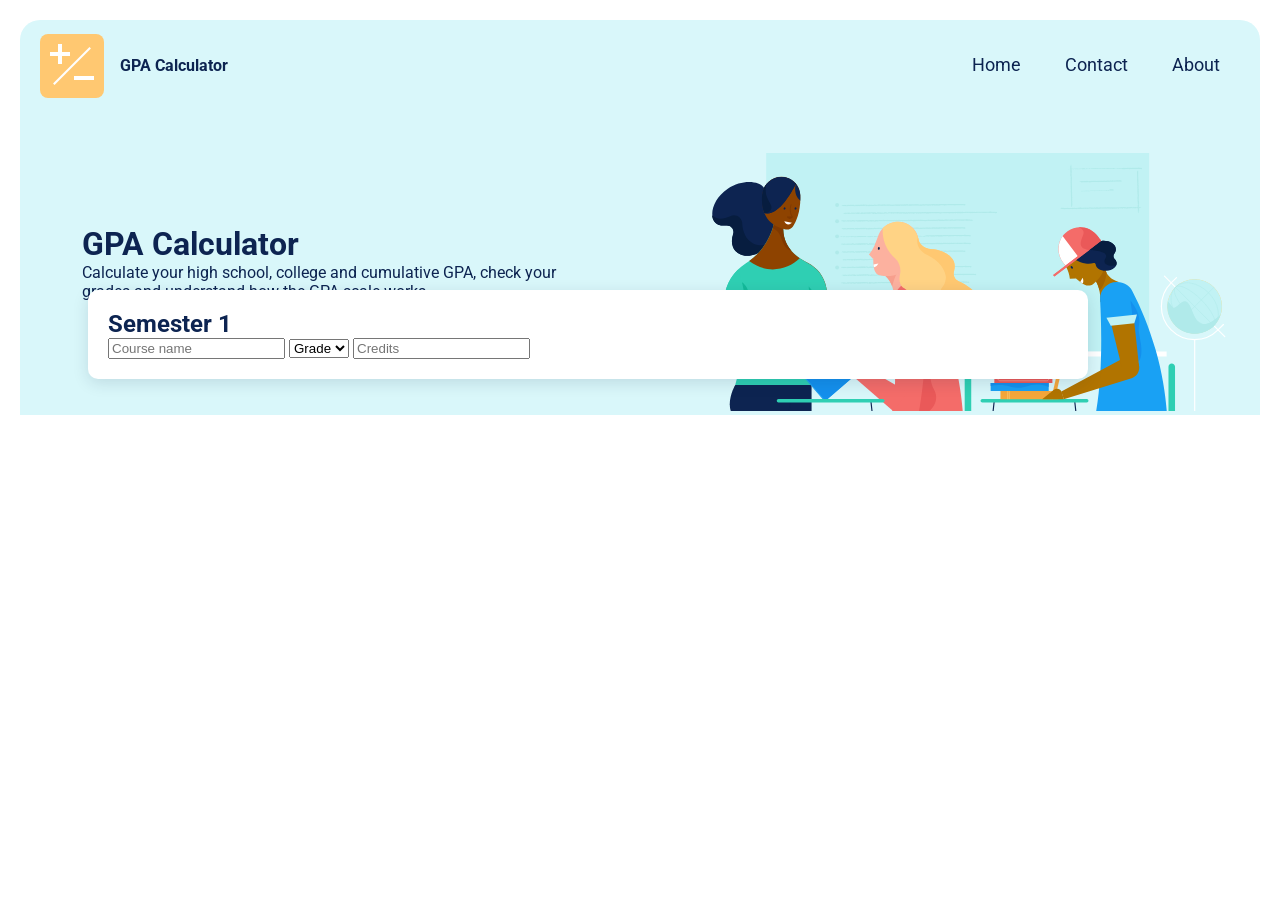
==== index.html @ 78094e8c "first commit" ====
<!DOCTYPE html>
<html lang="en">

<head>
    <meta charset="UTF-8">
    <meta name="viewport" content="width=device-width, initial-scale=1.0">
    <title>Document</title>
    <link rel="stylesheet" href="styles.css">
    <link rel="preconnect" href="https://fonts.googleapis.com">
    <link rel="preconnect" href="https://fonts.gstatic.com" crossorigin>
    <link
        href="https://fonts.googleapis.com/css2?family=Montserrat:wght@300;400;700&family=Roboto:ital,wght@1,300;1,400;1,700&display=swap"
        rel="stylesheet">
</head>

<body>

    <nav class="main-nav">
        <div class="main-nav-logo">
            <!-- <p>Daniel Awde</p>
            <p>Full stack developer</p> -->
            <!-- when pressing on the logo we go to the index.html file -->
            <a href="index.html">
                <svg width="64" height="64" viewBox="0 0 64 64" xmlns="http://www.w3.org/2000/svg">
                    <g fill="none" fill-rule="evenodd">
                        <rect fill="#FFC871" width="64" height="64" rx="8"></rect>
                        <path d="M18 18v-8h4v8h8v4h-8v8h-4v-8h-8v-4h8zm16 24h20v4H34v-4z" fill="#FFF"></path>
                        <path d="M14.4964291 49.5035709l35.0069488-35.0069488" stroke="#FFF" stroke-width="2"
                            stroke-linecap="square"></path>
                    </g>
                </svg>
                <span>GPA Calculator</span>
            </a>
        </div>
        <div class="main-nav-links">
            <ul>
                <li><a href="index.html">Home</a></li>
                <li><a href="contact-us.html">Contact</a></li>
                <li><a href="about-us.html">About</a></li>
            </ul>
        </div>
    </nav>

    <main>
        <div class="header">
            <div>
                <h1>GPA Calculator</h1>
                <p>Calculate your high school, college and cumulative GPA, check your grades and understand how the GPA
                    scale works.</p>
            </div>
            <div class="main-figure">
                <svg width="540" height="300" viewBox="0 0 540 300" xmlns="http://www.w3.org/2000/svg">
                    <g transform="translate(9 42)" fill="none" fill-rule="evenodd">
                        <path fill="#C1F2F4" fill-rule="nonzero"
                            d="M55.1736264.11511111h382.996923v198.336444H55.1736264z"></path>
                        <g transform="translate(124.140659 49.497778)" fill="#B0EAEA" fill-rule="nonzero">
                            <path
                                d="M41.0353846 5.64044444c0 .11511112.1149451.11511112.3448352-.11511111 0-.11511111 0-.11511111-.1149451-.11511111 0 0-.2298901.11511111-.2298901.23022222zm-.114945-3.79866666h.3448351c0-.11511111 0-.11511111-.114945-.11511111-.3448352 0-.3448352 0-.2298901.11511111zm-2.5287912.69066666c0 .11511112.114945.23022223.114945.23022223.1149451 0 .1149451-.11511111.1149451-.11511111s0-.11511112-.1149451-.11511112h-.114945zm-4.9426374-.23022222c0 .11511111 0 .23022222 0 0 0 .11511111 0 0 0 0 0-.11511111 0-.11511111 0 0zM20.2303297 3.56844444c0 .11511112.114945.11511112.4597802.11511112.114945 0 .3448352-.11511112.3448352-.11511112 0-.11511111-.1149451-.11511111-.2298902-.11511111-.4597802-.11511111-.5747252 0-.5747252.11511111zm-8.5059341-1.26622222l.1149451.11511111h.114945c0-.11511111 0-.11511111-.114945-.11511111h-.1149451zM9.1956044 4.71955556h.11494505c.11494506 0 .11494506-.11511112.11494506-.23022223h-.11494506c.11494506 0-.11494505.11511111-.11494505.23022223zM128.278681 2.76266667c0-.11511111 0-.23022223.114945-.23022223.344836-.23022222.344836 0 0 .23022223-.114945.23022222-.114945.23022222-.114945 0zm-20.000439-.23022223c.114945 0 .114945 0 .114945.11511112 0 .11511111-.114945.23022222-.344835.23022222-.114945 0-.114945-.23022222.22989-.34533334zm-5.057583.69066667c.114945-.23022222.344836-.34533333.344836-.23022222 0 0 0 .11511111-.114946.23022222-.114945 0-.22989.11511111-.22989 0zm-5.7472524-.34533333h.114945c.1149451 0 .1149451.11511111.1149451.11511111s0 .11511111-.1149451.11511111c0 0-.114945-.11511111-.114945-.23022222zM95.9791209 3.108h.114945c.1149451 0 .1149451 0 .1149451.11511111h-.1149451L95.9791209 3.108zm-1.3793407 0h.1149451c.114945 0 .114945 0 .114945.11511111h-.114945L94.5997802 3.108zm-1.0345055 0c.1149451-.11511111.3448352-.11511111.3448352 0s0 .11511111-.1149451.11511111c-.3448351 0-.3448351 0-.2298901-.11511111zm-1.1494505-.69066667l.114945-.11511111h.1149451c0 .11511111 0 .23022222-.1149451.23022222l-.114945-.11511111zm-1.7241758.11511111c0-.11511111.114945-.11511111.114945-.11511111.1149451 0 .1149451 0 .1149451.11511111 0 0 0 .11511112-.1149451.11511112l-.114945-.11511112zm-12.0692308.69066667c0-.11511111.114945-.23022222.114945-.23022222h.1149451c0 .11511111 0 .23022222-.1149451.23022222h-.114945zM72.7602198 3.108c.3448351 0 .3448351 0 .2298901.11511111 0 .11511111-.3448352.11511111-.4597802.11511111 0-.11511111.114945-.23022222.2298901-.23022222zm-10.2301099.11511111L62.6450549 3.108H62.76c0 .11511111 0 .23022222-.1149451.23022222l-.114945-.11511111zm-1.8391209-.57555555c0-.11511112.1149451-.23022223.1149451-.23022223h.114945c0 .11511111 0 .23022223-.114945.23022223h-.1149451zM58.3920879 3.108c.1149451 0 .1149451 0 .1149451.11511111s-.1149451.23022222-.1149451.23022222c-.114945 0 0-.23022222 0-.34533333zm-3.5632967.23022222l.1149451-.11511111h.114945c0 .11511111 0 .23022222-.114945.23022222l-.1149451-.11511111zM45.4032967 3.108l.1149451-.11511111h.114945c0 .11511111 0 .23022222-.114945.23022222L45.4032967 3.108zm-1.0345055-.11511111c0-.11511111.1149451-.11511111.2298901.11511111 0 .11511111 0 .11511111-.114945.11511111.114945 0-.1149451-.11511111-.1149451-.23022222zm-2.4138461.23022222C41.84 3.108 41.84 3.108 42.0698901 3.108c.1149451 0 .1149451.11511111.1149451.11511111.114945.11511111-.1149451 0-.2298901 0zm-2.7586814 0c0-.11511111.1149451-.11511111.1149451-.11511111.114945 0 .3448352 0 .2298901.11511111 0 0 0 .11511111-.1149451.11511111l-.2298901-.11511111zm-2.4138461-.46044444h.114945c.1149451 0 .1149451 0 .1149451.11511111h-.1149451l-.114945-.11511111zm-1.2643956.23022222c0-.11511111 0-.23022222.114945-.23022222.1149451-.11511111.3448352 0 .1149451.23022222h-.2298901zm-1.1494506.57555555c-.114945 0 .1149451-.11511111.3448352-.11511111v.11511111c-.2298901 0-.3448352.11511112-.3448352 0zm-2.8736263-.23022222c0-.11511111.114945-.23022222.114945-.23022222h.1149451c0 .11511111 0 .23022222-.1149451.23022222h-.114945zm-1.0345055-.69066666c.3448351-.11511112.3448351-.11511112.114945.11511111-.114945.11511111-.3448351.23022222-.3448351.23022222-.1149451 0 .114945-.11511111.2298901-.34533333zm-3.6782418.80577777s.1149451-.11511111.3448352-.23022222c.3448351-.34533333.3448351-.34533333.3448351-.11511111 0 .11511111 0 .23022222-.3448351.34533333h-.3448352zm-.3448352-.57555555c0-.11511111.1149451-.11511111.3448352-.11511111v.11511111l-.1149451.11511111-.2298901-.11511111zm-7.1265934.57555555c0-.11511111.3448352-.23022222.4597803-.23022222.114945 0 .114945.11511111-.1149451.23022222h-.3448352zM11.2646154 3.108c-.1149451-.23022222-.1149451-.23022222.114945-.23022222.1149451 0 .3448352 0 .2298901.11511111h-.114945c0-.11511111-.1149451 0 0 .11511111v.23022222c-.1149451 0-.2298901-.11511111-.2298901-.23022222zm-1.72417584-.11511111c0-.11511111.11494506-.11511111.34483517-.11511111.11494507 0 .11494507 0 .11494507.11511111 0 0-.11494507.11511111-.34483518.11511111l-.11494506-.11511111zm-2.2989011.23022222l.11494506.11511111c0 .34533334.22989011.34533334.34483516 0 0-.34533333 0-.34533333.11494506-.11511111 0 .23022222.11494505.23022222.22989011.23022222.11494505 0 .11494505 0 .11494505.11511111 0 .11511112.11494506.23022223.22989011.23022223.11494506 0 .11494506 0 .11494506-.11511111-.11494506-.11511112.11494505-.11511112.22989011.11511111.11494505.11511111.11494505.11511111.11494505-.11511111 0-.23022223.34483517-.23022223.45978022 0h.34483517c.11494505 0 .11494505-.11511112.11494505-.23022223 0-.23022222 0-.23022222.11494506-.11511111.11494507.11511111.11494507.23022222.11494507.23022222 0 .11511112.114945.11511112.2298901.11511112.114945 0 .4597802 0 .4597802-.11511112v.11511112c.1149451 0 .1149451.11511111.1149451 0 0 0 .114945 0 .4597802.11511111.2298901.11511111.6896703-.11511111.3448351-.34533334h.1149451c.1149451 0 .1149451-.11511111.1149451-.11511111 0-.11511111.114945-.11511111.3448351-.11511111v.23022222c-.114945.34533334.1149451.46044445.2298901.11511111v.11511112c0 .11511111.1149451.11511111.4597803 0 .114945 0 .3448351-.23022223.3448351-.34533334 0-.11511111.1149451-.11511111.1149451-.11511111.114945 0 .114945 0 .114945.11511111 0 .23022222.2298901.23022222.4597802 0v.11511111c0 .11511111.1149451.23022223.9195605.11511111.5747253 0 1.0345055 0 1.0345055.11511112 0 .11511111.5747253-.11511112.9195604-.34533334 0-.11511111 0-.11511111 0 0s.1149451.11511111.4597802.11511111c.4597803 0 .4597803 0 .4597803.11511111-.1149451.23022223-.1149451.23022223.114945 0 .1149451-.23022222.5747253-.11511111.5747253.11511112 0 .11511111.114945.11511111.4597802.11511111.1149451-.11511111.4597802-.11511111.6896703-.11511111.4597803 0 .4597803 0 .4597803-.23022223 0-.23022222.114945-.23022222.4597802-.23022222.114945 0 .3448351 0 .2298901.11511111 0 0 .114945.11511111.2298901.11511111.1149451 0 .3448352 0 .2298901.11511111 0 0 .1149451.11511112.4597802.11511112.3448352 0 .5747253 0 .5747253.11511111.1149451 0 .1149451 0 .1149451-.11511111 0-.11511112.114945-.23022223.6896703-.11511112.3448352 0 .6896703 0 .6896703-.11511111.1149451 0 .1149451 0 .1149451.11511111 0 .23022223.2298901.23022223.5747252 0 0-.11511111.1149451-.11511111.3448352 0 0 0 .1149451 0 .3448352-.11511111.114945-.11511111.114945-.11511111.4597802 0 0 .11511111.1149451.11511111.2298901.11511111.3448352-.11511111 1.8391209-.11511111 2.069011 0 0 .11511112 0 0 0 0 .1149451-.11511111.1149451-.11511111.3448352-.11511111.114945.23022223.2298901.11511111.3448351-.11511111h-.2298901c0-.23022222.4597802-.23022222.4597802.11511111.1149451.23022223.1149451.23022223.3448352 0 .1149451-.23022222.3448352-.23022222.4597802 0 0 .23022223 0 .23022223.1149451 0 .3448351-.46044444.6896703-.57555555.6896703-.11511111 0 .23022222.1149451.34533334.2298901.34533334.1149451 0 .1149451-.11511112.1149451-.23022223-.1149451-.23022222 0-.23022222.3448351 0 .4597803.34533334.6896704.34533334 1.1494506.11511111.5747253-.23022222 1.0345055-.23022222.5747253 0-.3448352.23022223-.3448352.23022223 0 .11511112h.6896703c.114945 0 .3448352-.11511112.3448352-.23022223 0-.23022222 0-.23022222 0 0 .114945.23022223.4597802.34533334.6896703.11511111h.3448351c.1149451 0 .1149451 0 .3448352-.11511111.2298901-.11511111.3448352 0 .4597802.11511111.1149451.11511112.2298901.23022223.2298901.11511112 0-.11511112.3448352-.23022223.4597803-.34533334.114945-.11511111.3448351 0 .114945.11511111 0 .11511111 0 .11511111.2298901.23022223.1149451 0 .4597802 0 .4597802-.11511112 0-.11511111.9195605-.11511111 1.0345055 0h.3448352c.1149451 0 .3448352-.11511111.4597802-.11511111 0 0 .1149451 0 .3448352-.11511111.114945 0 .3448352 0 .2298901.11511111 0 .11511111 0 .11511111 0 0 .1149451-.23022222.1149451-.23022222.3448352 0 0 .23022223 0 .23022223.114945 0 .1149451-.11511111.1149451-.11511111.3448352 0 0 .11511111.114945.11511111.114945 0 .1149451-.23022222.5747253-.34533333.5747253-.11511111 0 0 .1149451 0 .3448352-.11511111.114945-.23022222.114945-.23022222.114945 0 .1149451.23022222.2298901.23022222.4597803 0 0 0 .114945-.11511111.3448351 0s1.1494506.23022222 1.0345055 0h.3448352c.2298901.11511111.4597802.11511111.5747253 0L44.3687912 3.108c0 .11511111.1149451.23022222.2298901.23022222.1149451 0 .1149451 0 .1149451-.11511111-.1149451-.11511111 0-.11511111.114945-.11511111.1149451 0 .2298901.11511111.2298901.23022222h.1149451c0-.23022222.114945-.23022222.114945-.11511111.1149451.11511111.2298902.11511111.4597803.11511111 0-.11511111.114945 0 0 0v.11511111c.114945.11511111.114945 0 .114945-.11511111h.3448352c.114945 0 .3448352 0 .114945-.11511111 0-.11511111 0-.23022222.1149451-.23022222 0-.11511111.1149451 0 0 0 0 .11511111 0 .23022222.1149451.23022222.114945 0 .114945.11511111.114945.11511111-.114945.23022222.4597802.11511111.5747253 0 .3448351-.23022222.4597802-.23022222.4597802 0s.3448352 0 .4597802-.34533333l.1149451-.34533333v.34533333c.114945.46044444.114945.46044444.5747253.23022222.3448351-.11511111.3448351-.11511111.3448351 0s.1149451.11511111.5747253.11511111.5747253 0 .5747253-.11511111h.3448351c.1149451.23022222.4597803.11511111.3448352-.11511111 0 0 0-.11511111 0 0h.3448352v.11511111c0 .11511111.2298901.11511111 1.4942857.11511111s1.4942857 0 1.4942857-.23022222c.114945-.23022222.3448352-.23022222.3448352 0 0 .11511111.114945.23022222.114945.11511111 0 0 .3448352 0 .4597802.11511111.4597802.23022222.5747253.11511111.5747253 0-.1149451-.23022222 0-.11511111.1149451 0 .114945.11511111.2298901.23022222.2298901.11511111.114945-.11511111 1.0345055-.23022222 1.0345055 0h.3448351c0-.11511111.3448352-.11511111.5747253-.11511111.3448352 0 .4597802 0 .4597802.11511111-.114945.11511111 0 .11511111.3448352 0 .114945 0 .3448352-.23022222.4597802-.23022222 0-.11511111.1149451-.23022222.3448352-.23022222v.34533333c.114945 0 .3448351 0 .3448351-.11511111 0-.23022222 0-.23022222 0 0 .1149451.11511111.2298901.11511111.5747253.11511111s.5747253 0 .6896703-.11511111c0-.11511111 0-.11511111 0 0 .1149451.23022222 1.0345055.23022222 1.1494506 0 0-.11511111.114945-.11511111.3448352 0 .114945.11511111.114945.11511111.3448351 0s.3448352 0 .4597802.11511111c.1149451.23022222.2298901.23022222.4597803.11511111.3448351-.11511111.5747252-.11511111.6896703-.11511111.3448352-.11511111.4597802-.11511111.3448352-.23022222 0-.11511111.114945-.23022222.114945-.23022222.3448352-.11511111.3448352 0 .1149451 0-.3448352.11511111-.1149451.11511111 0 .23022222.114945.11511111.4597802.11511111.5747252.11511111h.5747253c.4597802.11511111.5747253.11511111.5747253 0V3.108c.114945.23022222 1.7241758.23022222 1.8391209 0v.11511111c0 .11511111.114945.11511111.4597802.11511111.114945 0 .6896703-.11511111 1.1494505-.11511111.5747253 0 1.0345055 0 1.0345055-.11511111.1149451 0 .1149451 0 .1149451.11511111-.1149451.11511111 0 .11511111.114945.11511111.1149451 0 .1149451-.11511111.1149451-.23022222s.1149451-.11511111.4597802 0c.2298901.11511111.9195605.11511111 1.1494506 0 .114945 0 .3448351 0 .2298901.11511111.114945.11511111.4597802.23022222.6896703 0 .1149451 0 .1149451 0 .1149451.11511111.114945.11511111.114945.23022222.3448351 0 .3448352-.11511111.6896704-.11511111 1.0345055 0 .1149451 0 .3448352 0 .3448352-.11511111V3.108c.114945.23022222.114945.23022222.3448351 0 0-.11511111.1149451-.11511111.1149451 0 .1149451.11511111.2298901.11511111.2298901.11511111.1149451 0 .9195605-.11511111 1.6092308-.11511111 1.1494505 0 1.6092308 0 1.6092308-.11511111.114945-.11511111.114945-.11511111.3448351 0C80.6914286 3.108 80.8063736 3.108 81.0362637 3.108c.1149451 0 .3448352 0 .2298901.11511111 0 .11511111 0 .11511111 0 0C81.3810989 3.108 81.3810989 3.108 81.610989 3.108c0 .11511111.1149451.11511111.3448352 0 .114945-.23022222.114945-.23022222.114945 0 0 .11511111.4597803.23022222.2298901.11511111 0-.11511111.3448352-.11511111.4597803-.23022222.114945 0 .3448351 0 .2298901.11511111.114945.11511111.9195604 0 1.0345055-.11511111 0-.11511111.114945-.11511111.114945 0S84.2547253 3.108 84.3696703 3.108c.1149451-.11511111.1149451 0 .1149451.11511111-.1149451.11511111 0 .11511111.2298901.11511111.114945-.11511111.6896703-.11511111 1.1494505-.11511111.6896704 0 .9195605-.11511111 1.1494506-.34533333l.114945-.23022222v.23022222c0 .11511111.1149451.34533333.1149451.34533333.1149451 0 .1149451-.11511111.1149451-.23022222s.114945-.11511111.4597802 0c.2298901.11511111.4597802.11511111.5747253 0 .114945 0 .3448351 0 .4597802.11511111.114945 0 .114945 0 .114945-.11511111s.1149451-.11511111.3448352 0c.114945.23022222.5747253.23022222.5747253.11511111s.114945-.11511111.3448351-.11511111c.1149451 0 .3448352 0 .4597803-.11511111h.3448351c.1149451 0 0 .11511111-.114945.11511111l.114945.11511111c.3448352 0 .4597802 0 .5747253-.11511111.114945-.23022222.114945-.23022222.114945 0 0 .11511111.1149451.23022222.2298902.11511111.114945-.23022222.3448351-.11511111.3448351 0-.114945.23022222-.114945.23022222.4597802 0 .3448352 0 .9195605-.11511111 1.2643956-.11511111.5747253 0 .9195605 0 1.0345055.11511111 0 .23022222.1149451.23022222 0 .11511111 0-.23022222.1149451-.23022222.5747253-.23022222.4597802.11511111.6896703 0 .9195605-.11511111.114945 0 .114945-.11511111 0 0h-.3448352c0-.23022222.114945-.23022222.4597802-.11511111.1149451 0 .1149451.11511111.1149451.23022222s.114945.23022222.2298901.23022222c.114945 0 .3448351 0 .114945-.11511111 0-.11511111 0-.11511111.1149451-.11511111.114945 0 .3448351 0 .4597802-.11511111 0-.11511111.1149451-.11511111.3448352-.11511111.114945.11511111.4597802.11511111.4597802.11511111v.11511111c0 .11511111.114945.23022222.114945.23022222.1149451 0 .1149451-.11511111.1149451-.11511111 0-.11511111 3.4483518-.11511111 3.9081318-.11511111.22989.11511111.68967.11511111.574725 0 0-.11511111.689671-.11511111 1.609231-.11511111 1.034506 0 1.724176 0 1.724176-.11511111h.45978c.344835 0 .574725-.11511111.68967-.11511111.114946-.11511112.344836-.11511112.114946 0 0 .11511111 0 .23022222.114945.23022222.344835 0 .344835-.11511111.344835-.23022222 0-.11511112.114945-.11511112.114945-.11511112.114945 0 .114945 0 .114945.11511112v.23022222h.114945c0-.11511111.114945-.11511111.114945-.11511111.114945 0 .114945 0 .114945.23022222s.114945.23022222.344835 0l.344835-.11511111c.114945.23022222.459781 0 .574726-.11511111 0-.23022223 0-.23022223 0 0 .114945.23022222.22989.23022222.45978 0 0-.11511111.114945-.11511111.344835 0 .114945.11511111.22989.11511111.574725.11511111.114945-.11511111 1.149451-.11511111 2.298901-.11511111 1.264396 0 2.183956 0 2.183956-.11511111.114945 0 .114945 0 .229891.11511111 0 .11511111.114945.11511111.344835-.11511111.114945-.11511112.114945-.23022223.114945 0 0 .11511111.22989.11511111.91956.11511111.45978 0 1.034506 0 1.034506-.11511111.344835-.11511112.344835-.11511112.114945 0-.114945.23022222.574725.34533333 1.034505.11511111.114945 0 .344835 0 .22989.11511111.114945 0 .344836 0 .689671-.11511111h1.034505c.344835 0 .574725-.11511111.574725-.11511111h.114946c0 .11511111.68967.11511111 1.724175.11511111 1.034506 0 1.839121 0 2.069011.11511111 0 0 .114945 0 .344835-.11511111.114946-.23022223.344836-.23022223.459781-.11511111.114945.23022222.68967.23022222.91956 0v.11511111c.114945.23022222.574725.11511111.68967-.11511111 0-.11511112 0 0 0 0 .114946.11511111.229891.23022222.459781.11511111.114945 0 .114945 0 .114945.23022222 0 .11511111 0 .23022222.114945.23022222s.114945-.11511111.114945-.23022222h.344835s.114945 0 .114945-.11511111.114945-.11511111.344835-.11511111c0 .11511111.114945 0 0-.11511111 0-.11511112 0-.23022223.114945-.23022223v-.23022222c0-.23022222 0-.34533333-.22989-.46044444-.574725-.11511111-1.034505-.23022223-1.034505 0 0 0-.114945.11511111-.344835.11511111-.114946 0-.229891-.11511111-.229891-.11511111 0-.11511111-.574725-.11511111-1.264395-.11511111-.919561 0-1.264396 0-1.494286-.11511112-.114945-.11511111-.22989-.11511111-.22989-.11511111 0 .11511111-.91956.11511111-1.839121.11511111-1.034505 0-2.069011 0-2.069011.11511112h-.344835c0-.11511112-.22989-.11511112-.574725-.11511112-.344835.11511112-.574726.11511112-.574726.11511112 0-.11511112-.114945-.11511112-.45978-.11511112s-.45978 0-.45978.11511112c-.114945 0-1.149451 0-1.609231-.11511112-.114945-.11511111-.344835 0-.45978.11511112 0 .11511111-.114945.23022222-.344835.23022222v-.23022222c.114945-.11511112.114945-.11511112-.114945-.11511112h-.344835c0 .11511112-.689671.11511112-1.724176.11511112-1.264396 0-1.724176 0-1.724176.11511111s-.114945.11511111-.574725 0c-.804616-.34533334-.804616-.34533334-1.034506-.23022223.114945 0 .114945.11511112.114945.23022223 0 .23022222-.114945.23022222-.344835 0 0-.23022223-2.183956-.11511111-2.298901.11511111v-.11511111c0-.11511111-.114945-.11511111-.68967-.11511111h-.459781c0 .23022222-.91956.11511111-.91956 0-.114945-.11511112-.114945-.11511112-.45978-.11511112-.45978.23022223-1.149451.11511112-1.149451 0h-.344835c-.114945.11511112-.45978.11511112-.574725.11511112-.45978 0-.574725 0-.45978.11511111 0 .11511111 0 .23022222-.114945.23022222v-.11511111c0-.11511111-.459781-.11511111-1.034506-.11511111-.68967 0-1.034505 0-1.149451-.11511111l-.114945.11511111c-.114945.11511111-.344835.11511111-.344835 0-.114945-.11511111-.68967-.11511111-1.0345053 0h-.3448351c-.1149451-.23022223-.5747253-.23022223-.6896703 0 0 .11511111 0 .11511111 0 0s-.1149451-.11511111-.2298902-.11511111c-.3448351.11511111-.9195604.11511111-.9195604 0h-.1149451c-.114945.11511111-.3448351.11511111-.4597802.11511111-.114945 0-.3448351 0-.4597802.11511111-.114945.11511111-.3448352.11511111-.3448352.11511111-.114945 0 0-.11511111.1149451-.23022222.3448352-.11511111-.1149451-.11511111-.5747253.11511111s-.4597802.23022222-.114945 0c.114945-.11511111.3448351-.23022222 0-.11511111 0 0-.3448352 0-.3448352.11511111h-.4597802c-.2298901-.11511111-.4597802-.11511111-.5747253-.11511111-.114945.11511111-.114945.11511111-.3448352 0 0-.11511111-.114945-.11511111-.114945.11511111-.1149451.11511111-.3448352.11511111-.4597802 0 0-.23022222-.1149451-.23022222-.1149451-.11511111-.114945.11511111-.3448351.11511111-.3448351.11511111 0-.11511111-1.2643957-.11511111-2.6437363-.11511111-.1149451 0-.3448352.11511111-.3448352.23022222 0 .23022222 0 .11511111-.114945 0-.1149451-.34533333-.4597803-.34533333-.3448352 0 .1149451.23022222.1149451.23022222-.1149451 0-.114945-.11511111-.114945-.11511111-.3448351 0 0 .11511111-.1149451.11511111-.1149451 0-.114945-.11511111-.2298901-.23022222-.2298901-.11511111 0 0-.114945 0-.2298901-.11511111-.114945-.11511111-.3448352 0-.4597802.11511111-.4597802.23022222-.5747253.23022222-.4597802 0 .114945-.23022222-.5747253-.11511111-.6896704.11511111-.114945.23022222-.114945.23022222-.114945.11511111s-.1149451-.11511111-.1149451-.11511111c-.114945 0-.3448351 0-.2298901-.11511111 0 0-.114945 0-.4597802.11511111-.3448352.23022222-.6896703.11511111-.9195604-.11511111l-.3448352.11511111c-.1149451.23022222-.3448352.34533333-.3448352.11511111v-.11511111C84.2547253 2.18711111 83.68 2.072 83.68 1.84177778c0-.11511111 0-.11511111-.1149451-.11511111v.11511111c0 .11511111 0 .23022222-.114945.23022222-.1149451 0-.3448352 0-.2298901-.11511111-.1149451-.11511111-.2298901-.23022222-.2298901-.11511111 0 0-.1149451 0-.2298901-.11511111h-.5747253c-.1149451.11511111-.4597802.11511111-.4597802 0 0 0-.3448352 0-.4597803.11511111-.3448351 0-.4597802 0-.4597802-.11511111s0-.11511111-.114945 0c0 .11511111-.1149451.11511111-.3448352.11511111h-.3448352c0 .11511111 0 .11511111-.114945.11511111-.1149451 0-.5747253-.11511111-.6896703-.11511111-.4597803 0-.4597803 0-.3448352.11511111.114945 0 .114945.11511111-.1149451 0-.114945 0-.5747252-.11511111-1.0345055-.11511111-.5747252 0-.5747252 0-.5747252.11511111.114945.23022222 0 .23022222-.1149451 0-.2298901-.23022222-.4597802-.23022222-.4597802-.11511111-.1149451.11511111-.1149451.11511111-.3448352.11511111 0-.11511111-.114945-.11511111-.4597802 0-.114945 0-.114945 0-.114945-.11511111h-.3448352c-.3448352.23022222-1.1494506.11511111-1.2643956 0 0 0-.1149451 0-.3448352.11511111-.114945.23022222-.3448351.23022222-.3448351 0s0-.23022222-.1149451 0c-.1149451.11511111-.9195604.11511111-.6896703-.11511111v-.23022222c-.1149451.11511111-.3448352.11511111-.3448352.11511111 0 .11511111-.114945.11511111-.5747253.11511111-.3448351 0-.9195604.11511111-1.1494505.11511111-.3448352 0-.6896703 0-.9195605-.11511111-.114945 0-.3448351 0-.5747252.11511111-.1149451.11511111-.4597803.11511111-.4597803 0h-.114945C68.0474725 2.072 67.9325275 2.072 67.9325275 2.072c0-.11511111-.1149451-.23022222-.2298901-.11511111 0 .11511111-.1149451.11511111-.4597803.11511111-.2298901-.11511111-5.0575824-.11511111-5.0575824 0h-.9195604c0-.23022222-.6896703-.11511111-1.1494506 0-.114945.11511111-.3448351.11511111-.4597802.11511111 0-.23022222-.4597802-.23022222-.6896703-.11511111-.1149451.23022222-.3448352.23022222-.3448352 0s-.2298901-.23022222-.5747253.11511111c-.114945.11511111-.114945.11511111-.3448351 0-.1149451-.23022222-.2298901-.23022222-.2298901-.11511111-.1149451.23022222-.3448352.23022222-.4597802 0-.2298902-.23022222-.2298902-.23022222-.4597803 0-.114945.23022222-.6896703.23022222-.9195604 0-.1149451 0-.2298901-.11511111-.3448352 0l-.114945-.11511111h-.3448352V2.072c-.114945 0-1.0345055-.11511111-2.069011-.11511111-1.6092307 0-1.8391209 0-1.7241758.11511111.1149451.23022222-.1149451.23022222-.3448352 0-.114945 0-.4597802-.11511111-.6896703-.11511111-.3448352 0-.5747253 0-.5747253-.11511111h-.114945C48.9665934 2.072 48.161978 2.072 47.7021978 1.95688889c-.3448352 0-.4597802 0-.6896703.11511111-.3448352.11511111-.3448352.11511111-.4597802 0 0-.11511111-.9195605-.23022222-.9195605 0l-.114945-.11511111c-.1149451-.11511111-.3448352 0-.3448352.11511111 0 .23022222-.1149451.23022222-.2298901-.11511111 0-.23022222-.1149451-.23022222-.1149451-.11511111-.114945.11511111-.3448351.23022222-.4597802.11511111-.114945 0-.3448352 0-.3448352.23022222 0 .11511111-.114945.11511111-.3448351.11511111 0-.11511111 0-.11511111.114945-.23022222h-.3448351c-.1149451 0-.4597803-.11511111-.4597803-.23022222-.114945-.11511111-.2298901-.11511111-.114945.11511111 0 .23022222 0 .23022222-.3448352.23022222-.114945 0-.3448351 0-.2298901-.11511111 0-.11511111 0-.11511111-.2298901-.11511111-.4597802 0-.9195604.34533333-1.0345055.57555555 0 .23022223 0 .23022223-.114945 0 0-.11511111-.1149451-.11511111-.2298901-.11511111 0 .11511111-.1149451 0 0 0 0-.11511111.114945-.11511111.3448351-.11511111v-.11511111c-.114945-.23022222-.2298901-.23022222-.4597802 0-.1149451.11511111-.1149451.11511111-.3448352 0-.114945-.11511111-.2298901-.23022222-.2298901-.11511111 0 0-.3448351 0-.4597802-.11511111-.3448352 0-.4597802 0-.4597802.11511111s-.1149451.11511111-.3448352.11511111c-.114945 0-.3448351 0-.3448351.11511111s-.1149451.23022222-.4597803.23022222c-.3448351.11511112-.3448351.11511112-.4597802-.11511111 0-.11511111-.114945-.11511111-.2298901-.11511111 0 0-.1149451 0-.2298901-.11511111-.1149451-.11511111-.1149451 0-.1149451.11511111v.23022222c-.114945 0-.2298901-.23022222-.2298901-.34533333-.114945-.23022222-.114945-.23022222-.114945 0 0 .11511111-.1149451.23022222-.4597802.11511111-.3448352 0-.5747253 0-.5747253-.11511111-.1149451-.11511111-.3448352 0-.3448352 0-.114945.11511111-.3448352.11511111-.6896703 0-.6896703-.23022222-.6896703-.23022222-.6896703 0 0 .11511111 0 .23022222-.1149451 0-.1149451-.11511111-.3448352 0-.5747253.11511111-.114945.11511111-.114945.34533334-.114945.46044445 0 .23022222 0 .23022222-.3448352.11511111-.1149451 0-.2298901-.11511111-.2298901-.23022222 0-.11511112.114945-.11511112.114945-.11511112h.1149451c0-.11511111 0-.23022222-.2298901-.23022222-.1149451-.11511111-.2298901-.11511111-.3448352 0 0 .11511111 0 .11511111 0 0-.114945-.11511111-.4597802-.11511111-.6896703-.11511111-.3448352 0-.6896703 0-.9195604-.11511111-.3448352 0-.4597803 0-.4597803.11511111 0 .23022222-.114945.23022222-.114945.11511111-.1149451-.23022222-2.069011-.34533333-2.1839561-.11511111h-.3448351c-.2298901-.11511111-1.1494506-.11511111-1.2643956 0h-.4597802c-.2298902-.11511111-.4597803-.11511111-.5747253 0-.1149451.11511111-.1149451.23022222-.1149451.11511111s-.2298901-.11511111-.9195604-.11511111c-.5747253 0-.5747253 0-.4597802.11511111.3448351 0 .3448351 0 0 0-.5747253.11511111-.5747253 0-.5747253-.11511111.114945-.23022222-.1149451-.23022222-.3448352.11511111-.114945.23022222-.4597802.23022222-.4597802.11511111s.1149451-.11511111.3448352-.11511111V2.072c-.1149451 0-.1149451 0-.3448352.11511111 0 0 0 .11511111 0 0 0 0-.1149451 0-.3448352.11511111-.2298901.11511111-.114945.23022222 0 .34533334.1149451.11511111 0 .11511111-.114945.11511111-.2298901-.11511111-.2298901-.23022223-.1149451-.34533334.1149451 0 .1149451-.11511111.1149451-.23022222s-.6896703.11511111-.9195605.34533333v-.11511111c0-.11511111-.2298901-.11511111-.5747252-.11511111-.3448352 0-.4597802 0-.4597802.11511111s0 .23022223-.1149451.23022223-.1149451 0 0 0 .1149451.11511111.1149451.23022222c0 0-.2298902-.11511111-.4597803-.23022222-.2298901-.23022223-.5747252-.34533334-1.1494505-.34533334-.3448352 0-.6896703 0-.9195605-.11511111-.3448351 0-.4597802 0-.4597802.11511111h-.3448351c-.1149451-.11511111-.4597803-.11511111-.4597803 0-.114945.11511111-.3448351 0-.4597802 0-.2298901-.23022222-.2298901-.23022222-.114945.11511111 0 .11511111.2298901.23022223.4597802.23022223h.4597802l-.4597802.11511111c-.1149451 0-.4597802.11511111-.4597802.23022222 0 0 0 .11511111-.1149451.11511111v-.23022222c.1149451-.11511111.1149451-.23022222.1149451-.34533334-.1149451-.23022222-.5747253-.34533333-.5747253-.11511111-.1149451 0-.1149451 0-.2298901-.11511111 0-.11511111-.1149451-.11511111-.3448352.11511111-.114945.23022223-.3448352.23022223-.4597802 0-.2298901-.23022222-.9195604-.23022222-.9195604-.11511111 0 .23022222-.4597803.23022222-.5747253.11511111-.1149451-.11511111-.2298901-.11511111-.4597802 0 0 .11511111 0 .11511111 0 0s-.1149451-.23022222-.2298902-.11511111c0 0-.114945 0 0 .11511111 0 0-.114945.11511111-.3448351.23022223-.1149451 0-.1149451 0 0 0 .114945 0 .114945.11511111.114945.23022222s-.5747252 0-.8046153-.34533334l-.2298902-.23022222v.23022222c-.114945 0-.3448351 0-.2298901-.11511111.1149451-.11511111 0-.11511111-.114945-.11511111 0 0-.11494507 0-.11494507.11511111 0 .23022223 0 .23022223-.11494506.11511111-.11494505-.23022222-.22989011-.23022222-.45978022 0 0 .23022223 0 .23022223-.11494505 0 0-.11511111-.11494506-.23022222-.22989011-.23022222v.11511111c0 .23022223-.11494506.23022223-.34483517.11511111 0-.11511111-.11494505-.11511111-.45978022 0-.34483516 0-.45978022 0-.45978022-.11511111 0-.23022222 0-.23022222-.11494505 0-.11494506.11511111-.11494506.11511111-.45978022 0-.11494506-.11511111-.11494506-.11511111-.34483517 0 0 .23022223 0 .34533334.11494506.34533334.11494505 0 .11494505 0 .11494505.11511111h-.34483516c-.11494506 0-.34483517 0-.57472528.11511111-.22989011.11511111.80461539.34533333 1.14945055.23022222zM48.8516484 13.3528889c0 .1151111.2298901.1151111.3448351-.1151111 0-.1151111 0-.1151111-.2298901-.1151111.1149451 0-.114945.1151111-.114945.2302222zm-.1149451-3.79866668h.3448352c0-.11511111 0-.11511111-.2298901-.11511111-.3448352 0-.3448352 0-.1149451.11511111zm-3.2184615.69066668c0 .1151111.2298901.2302222.2298901.2302222.2298901 0 .2298901-.1151111.2298901-.1151111s0-.1151111-.2298901-.1151111h-.2298901zm-5.9771429-.1151111c0 .1151111 0 .2302222 0 0 0 .1151111 0 0 0 0 0-.1151111 0-.1151111 0 0zM23.2189011 11.396c0 .1151111.2298901.1151111.5747253.1151111.2298901 0 .3448351-.1151111.3448351-.1151111 0-.1151111-.2298901-.1151111-.3448351-.1151111-.3448352-.1151111-.5747253 0-.5747253.1151111zm-10.46-1.2662222l.2298901.1151111h.2298901c0-.1151111 0-.1151111-.2298901-.1151111h-.2298901zm-2.98857143 2.4173333h.22989013c.2298901 0 .2298901-.1151111.2298901-.2302222h-.2298901c-.11494507 0-.22989013.1151111-.22989013.2302222zm146.21011033-2.072c0-.1151111 0-.2302222.22989-.2302222.344835-.2302222.344835 0 0 .2302222-.22989.2302222-.22989.2302222-.22989 0zm-24.598242-.2302222c.22989 0 .22989 0 .22989.1151111s-.22989.2302222-.344835.2302222c-.22989 0-.22989-.2302222.114945-.3453333zm-6.207033.6906667c.22989-.2302223.344835-.3453334.344835-.2302223 0 0 0 .1151111-.22989.2302223.114945 0-.114945.1151111-.114945 0zm-7.011649-.2302223h.229891c.22989 0 .22989.1151111.22989.1151111s0 .1151112-.22989.1151112c-.114945 0-.229891-.1151112-.229891-.2302223zm-1.83912.2302223h.22989c.22989 0 .22989 0 .22989.1151111h-.22989l-.22989-.1151111zm-1.724176 0h.22989c.22989 0 .22989 0 .22989.1151111h-.22989l-.22989-.1151111zm-1.264396 0c.22989-.1151112.344835-.1151112.344835 0 0 .1151111 0 .1151111-.22989.1151111-.22989-.1151111-.22989-.1151111-.114945-.1151111zm-1.37934-.6906667l.22989-.1151111h.22989c0 .1151111 0 .2302222-.22989.2302222l-.22989-.1151111zM109.772527 10.36c0-.1151111.229891-.1151111.229891-.1151111.22989 0 .22989 0 .22989.1151111 0 0 0 .1151111-.22989.1151111L109.772527 10.36zm-14.8279116.6906667c0-.1151111.2298901-.2302223.2298901-.2302223h.2298901c0 .1151112 0 .2302223-.2298901.2302223h-.2298901zm-7.1265934-.2302223c.3448351 0 .3448351 0 .3448351.1151112 0 .1151111-.3448351.1151111-.5747252.1151111-.1149451-.1151111.114945-.2302223.2298901-.2302223zm-12.529011.1151112l.2298901-.1151112h.2298901c0 .1151112 0 .2302223-.2298901.2302223l-.2298901-.1151111zM72.9901099 10.36c0-.1151111.2298901-.2302222.2298901-.2302222h.2298901c0 .1151111 0 .2302222-.2298901.2302222h-.2298901zm-2.8736264.5755556c.2298901 0 .2298901 0 .2298901.1151111s-.2298901.2302222-.2298901.2302222c-.114945 0 0-.2302222 0-.3453333zm-4.3679121.1151111l.2298901-.1151111h.2298901c0 .1151111 0 .2302222-.2298901.2302222l-.2298901-.1151111zm-11.4945055-.2302223l.2298901-.1151111h.2298902c0 .1151111 0 .2302223-.2298902.2302223l-.2298901-.1151112zm-1.2643956-.1151111c0-.1151111.2298901-.1151111.3448352.1151111 0 .1151112 0 .1151112-.2298901.1151112 0 0-.1149451-.1151112-.1149451-.2302223zm-2.9885714.3453334c-.2298901-.1151111-.2298901-.1151111.2298901-.1151111.2298901 0 .2298901.1151111.2298901.1151111-.114945.1151111-.3448351 0-.4597802 0zm-3.4483516 0c0-.1151111.2298901-.1151111.2298901-.1151111.2298901 0 .3448351 0 .3448351.1151111 0 0 0 .1151111-.2298901.1151111-.114945 0-.3448351-.1151111-.3448351-.1151111zm-2.9885715-.4604445h.2298901c.2298901 0 .2298901 0 .2298901.1151111h-.2298901l-.2298901-.1151111zm-1.6092307.2302222c0-.1151111 0-.2302222.2298901-.2302222.2298901-.1151111.3448351 0 .2298901.2302222h-.4597802zm-1.3793407.4604445c-.2298901 0 .2298901-.1151111.3448352-.1151111v.1151111c-.1149451 0-.3448352.1151111-.3448352 0zm-3.5632967-.2302222c0-.1151111.2298901-.2302223.2298901-.2302223h.2298901c0 .1151112 0 .2302223-.2298901.2302223h-.2298901zM35.7479121 10.36c.3448352-.1151111.3448352-.1151111.2298901.1151111-.2298901.1151111-.3448352.2302222-.3448352.2302222-.2298901 0 0-.1151111.1149451-.3453333zM31.38 11.1657778s.2298901-.1151111.3448352-.2302222c.3448351-.3453334.3448351-.3453334.3448351-.1151112 0 .1151112 0 .2302223-.3448351.3453334H31.38zm-.5747253-.5755556c0-.1151111.2298901-.1151111.3448352-.1151111v.1151111l-.2298901.1151111-.1149451-.1151111zm-8.6208791.6906667c0-.1151111.3448352-.2302222.5747253-.2302222s.2298901.1151111-.2298901.2302222h-.3448352zm-9.8852747-.4604445c-.2298901-.2302222-.2298901-.2302222.2298901-.2302222.2298901 0 .3448352 0 .3448352.1151111h-.2298902c0-.1151111-.2298901 0 0 .1151111v.2302223c-.2298901 0-.3448351-.1151111-.3448351-.2302223zm-2.1839561-.1151111c0-.1151111.2298901-.1151111.3448352-.1151111.2298901 0 .2298901 0 .2298901.1151111 0 0-.2298901.1151111-.3448352.1151111l-.2298901-.1151111zm-2.87362634.2302223l.22989011.1151111c0 .3453333.34483517.3453333.34483517 0 0-.3453334 0-.3453334.22989011-.1151111 0 .2302222.22989011.2302222.34483516.2302222.22989011 0 .22989011 0 .22989011.1151111s.22989011.2302222.34483517.2302222c.11494505 0 .22989011 0 .22989011-.1151111-.22989011-.1151111.22989011-.1151111.34483516.1151111.22989011.1151111.22989011.1151111.22989011-.1151111s.34483513-.2302222.57472523 0h.3448352c.2298901 0 .2298901-.1151111.2298901-.2302222 0-.2302222 0-.2302222.2298901-.1151111s.2298901.2302222.2298901.2302222c0 .1151111.2298901.1151111.3448352.1151111.2298901 0 .5747253 0 .5747253-.1151111V11.396c.2298901 0 .2298901.1151111.2298901 0 0 0 .2298901 0 .5747253.1151111.3448351.1151111.9195604-.1151111.3448351-.3453333h.2298901c.2298901 0 .2298901-.1151111.2298901-.1151111 0-.1151111.2298902-.1151111.3448352-.1151111v.2302222c-.2298901.3453333.1149451.4604444.3448352.1151111V11.396c0 .1151111.2298901.1151111.5747253 0 .2298901 0 .3448351-.2302222.3448351-.3453333 0-.1151111.2298901-.1151111.2298901-.1151111.2298901 0 .2298901 0 .2298901.1151111 0 .2302222.3448352.2302222.5747253 0v.1151111c0 .1151111.2298901.2302222 1.0345055.1151111.6896703 0 1.2643956 0 1.2643956.1151111s.6896703-.1151111 1.0345055-.3453333c0-.1151111 0-.1151111 0 0s.2298901.1151111.5747253.1151111c.5747253 0 .5747253 0 .5747253.1151111-.2298902.2302222-.2298902.2302222.2298901 0 .2298901-.2302222.6896703-.1151111.6896703.1151111 0 .1151111.2298901.1151111.5747253.1151111.2298901-.1151111.5747252-.1151111.9195604-.1151111.5747253 0 .5747253 0 .5747253-.2302222s.2298901-.2302222.5747253-.2302222c.2298901 0 .3448351 0 .3448351.1151111 0 0 .2298901.1151111.3448352.1151111.2298901 0 .3448352 0 .3448352.1151111 0 0 .2298901.1151111.5747252.1151111.3448352 0 .6896704 0 .6896704.1151111.2298901 0 .2298901 0 .2298901-.1151111s.2298901-.2302222.9195604-.1151111c.3448352 0 .9195604 0 .9195604-.1151111.2298902 0 .2298902 0 .2298902.1151111 0 .2302222.3448351.2302222.6896703 0 0-.1151111.2298901-.1151111.3448352 0 0 0 .2298901 0 .3448351-.1151111.1149451-.1151111.2298901-.1151111.5747253 0 0 .1151111.2298901.1151111.3448352.1151111.3448351-.1151111 2.2989011-.1151111 2.5287912 0 0 .1151111 0 0 0 0 .2298901-.1151111.2298901-.1151111.3448351-.1151111.2298901.2302222.3448352.1151111.3448352-.1151111h-.4597802c0-.2302223.5747252-.2302223.5747252.1151111.2298902.2302222.2298902.2302222.3448352 0 .2298901-.2302222.3448352-.2302222.5747253 0 0 .2302222 0 .2302222.2298901 0 .3448352-.4604445.9195604-.5755556.9195604-.1151111 0 .2302222.2298901.3453333.3448352.3453333.2298901 0 .2298901-.1151111.2298901-.2302222-.2298901-.2302222 0-.2302222.3448352 0 .5747253.3453333.9195604.3453333 1.3793406.1151111.6896704-.2302222 1.2643956-.2302222.6896704 0-.3448352.2302222-.3448352.2302222 0 .1151111h.9195604c.2298901 0 .3448352-.1151111.3448352-.2302222 0-.2302222 0-.2302222 0 0 .2298901.2302222.5747252.3453333.9195604.1151111h.3448352c.2298901 0 .2298901 0 .3448351-.1151111.1149451-.1151111.3448352 0 .5747253.1151111s.3448352.2302222.3448352.1151111.3448351-.2302222.5747253-.3453333c.2298901-.1151111.3448351 0 .2298901.1151111 0 .1151111 0 .1151111.3448351.2302222.2298901 0 .5747253 0 .5747253-.1151111s1.0345055-.1151111 1.2643956 0h.3448352c.2298901 0 .3448351-.1151111.5747252-.1151111 0 0 .2298902 0 .3448352-.1151111.2298901 0 .3448352 0 .3448352.1151111s0 .1151111 0 0c.2298901-.2302222.2298901-.2302222.3448351 0 0 .2302222 0 .2302222.2298902 0 .2298901-.1151111.2298901-.1151111.3448351 0 0 .1151111.2298901.1151111.2298901 0 .2298901-.2302222.6896704-.3453334.6896704-.1151111 0 0 .2298901 0 .3448351-.1151111.2298901-.2302223.2298901-.2302223.2298901 0 .2298901.2302222.3448352.2302222.5747253 0 0 0 .2298901-.1151112.3448352 0 .3448351.1151111 1.3793406.2302222 1.2643956 0h.3448351c.3448352.1151111.5747253.1151111.6896704 0l.2298901-.1151112c0 .1151112.2298901.2302223.3448351.2302223.2298902 0 .2298902 0 .2298902-.1151111-.2298902-.1151112 0-.1151112.2298901-.1151112s.3448351.1151112.3448351.2302223h.2298901c0-.2302223.2298901-.2302223.2298901-.1151111.2298902.1151111.3448352.1151111.5747253.1151111 0-.1151111.2298901 0 0 0v.1151111c.2298901.1151111.2298901 0 .2298901-.1151111h.3448352c.1149451 0 .3448352 0 .2298901-.1151111 0-.1151112 0-.2302223.2298901-.2302223 0-.1151111.2298901 0 0 0 0 .1151111 0 .2302223.2298901.2302223s.2298901.1151111.2298901.1151111c-.2298901.2302222.5747253.1151111.6896704 0 .3448351-.2302223.5747252-.2302223.5747252 0 0 .2302222.3448352 0 .5747253-.3453334L59.8863736 10.36v.3453333c.1149451.4604445.1149451.4604445.6896704.2302223.3448351-.1151112.3448351-.1151112.3448351 0 0 .1151111.2298901.1151111.6896704.1151111.5747252 0 .6896703 0 .6896703-.1151111h.3448351c.2298902.2302222.5747253.1151111.3448352-.1151112 0 0 0-.1151111 0 0h.3448352v.1151112c0 .1151111.3448351.1151111 1.7241758.1151111 1.6092308 0 1.7241758 0 1.7241758-.2302223.2298901-.2302222.3448352-.2302222.3448352 0 0 .1151112.2298901.2302223.2298901.1151112 0 0 .3448352 0 .5747253.1151111.5747252.2302222.6896703.1151111.6896703 0-.2298901-.2302223 0-.1151111.2298901 0s.3448352.2302222.3448352.1151111c.2298901-.1151111 1.2643956-.2302222 1.2643956 0h.3448351c0-.1151111.3448352-.1151111.6896704-.1151111.3448351 0 .5747253 0 .5747253.1151111-.2298902.1151111 0 .1151111.3448351 0 .2298901 0 .3448352-.2302222.5747253-.2302222 0-.1151112.2298901-.2302223.3448352-.2302223v.3453334c.2298901 0 .3448351 0 .3448351-.1151111 0-.2302223 0-.2302223 0 0 .2298901.1151111.3448352.1151111.6896703.1151111.3448352 0 .6896704 0 .9195605-.1151111 0-.1151112 0-.1151112 0 0 .2298901.2302222 1.2643956.2302222 1.3793406 0 0-.1151112.2298902-.1151112.3448352 0 .2298901.1151111.2298901.1151111.3448352 0 .2298901-.1151112.3448351 0 .5747253.1151111.2298901.2302222.3448351.2302222.5747252.1151111.3448352-.1151111.6896704-.1151111.9195605-.1151111.3448351-.1151111.5747252-.1151111.3448351-.2302223 0-.1151111.2298901-.2302222.2298901-.2302222.3448352-.1151111.3448352 0 .2298902 0-.3448352.1151111-.2298902.1151111 0 .2302222.2298901.1151112.5747252.1151112.6896703.1151112h.6896703c.5747253.1151111.6896703.1151111.6896703 0v-.1151112c.2298902.2302223 2.069011.2302223 2.2989011 0v.1151112c0 .1151111.2298901.1151111.5747253.1151111.2298901 0 .9195605-.1151111 1.3793407-.1151111.6896703 0 1.2643956 0 1.2643956-.1151112.2298901 0 .2298901 0 .2298901.1151112-.2298901.1151111 0 .1151111.2298901.1151111s.2298901-.1151111.2298901-.2302223c0-.1151111.2298901-.1151111.5747253 0 .3448351.1151112 1.0345055.1151112 1.3793406 0 .2298902 0 .3448352 0 .3448352.1151112.2298901.1151111.5747253.2302222.9195604 0 .2298902 0 .2298902 0 .2298902.1151111.2298901.1151111.2298901.2302222.3448351 0 .3448352-.1151111.9195605-.1151111 1.2643956 0 .2298901 0 .3448352 0 .3448352-.1151111v-.1151112c.2298901.2302223.2298901.2302223.3448352 0 0-.1151111.2298901-.1151111.2298901 0 .2298901.1151112.3448351.1151112.3448351.1151112.2298901 0 1.0345055-.1151112 1.954066-.1151112 1.3793406 0 1.9540659 0 1.9540659-.1151111.2298901-.1151111.2298901-.1151111.3448352 0 .2298901.1151111.3448351.1151111.5747252.1151111.2298901 0 .3448354 0 .3448354.1151112 0 .1151111 0 .1151111 0 0 .22989-.1151112.22989-.1151112.344835-.1151112 0 .1151112.22989.1151112.344835 0 .22989-.2302222.22989-.2302222.22989 0 0 .1151112.574726.2302223.344835.1151112 0-.1151112.344836-.1151112.574726-.2302223.22989 0 .344835 0 .344835.1151111.22989.1151112 1.034505 0 1.264395-.1151111 0-.1151111.229891-.1151111.229891 0s.22989.1151111.344835.1151111c.22989-.1151111.22989 0 .22989.1151112-.22989.1151111 0 .1151111.344835.1151111.22989-.1151111.91956-.1151111 1.379341-.1151111.91956 0 1.034505-.1151112 1.37934-.3453334l.22989-.2302222v.2302222c0 .1151111.229891.3453334.229891.3453334.22989 0 .22989-.1151112.22989-.2302223s.22989-.1151111.574725 0 .574725.1151111.68967 0c.22989 0 .344835 0 .574726.1151111.22989 0 .22989 0 .22989-.1151111s.22989-.1151111.344835 0c.22989.2302223.68967.2302223.68967.1151111 0-.1151111.22989-.1151111.344835-.1151111.22989 0 .344835 0 .574726-.1151111h.344835c.22989 0 0 .1151111-.22989.1151111l.22989.1151111c.344835 0 .574725 0 .68967-.1151111.22989-.2302222.22989-.2302222.22989 0 0 .1151111.22989.2302223.344835.1151111.22989-.2302222.344836-.1151111.344836 0-.229891.2302223-.229891.2302223.574725 0 .344835 0 1.034505-.1151111 1.609231-.1151111.68967 0 1.034505 0 1.264395.1151111 0 .2302223.22989.2302223 0 .1151112 0-.2302223.22989-.2302223.68967-.2302223.574726.1151111.919561 0 1.034506-.1151111.22989 0 .22989-.1151111 0 0h-.344835c0-.2302222.22989-.2302222.574725-.1151111.22989 0 .22989.1151111.22989.2302222s.22989.2302223.344835.2302223c.22989 0 .344836 0 .22989-.1151112 0-.1151111 0-.1151111.229891-.1151111.22989 0 .344835 0 .574725-.1151111 0-.1151111.22989-.1151111.344835-.1151111.22989.1151111.574725.1151111.574725.1151111v.1151111c0 .1151111.22989.2302223.22989.2302223.229891 0 .229891-.1151112.229891-.1151112 0-.1151111 4.252967-.1151111 4.827692-.1151111.344835.1151111.91956.1151111.68967 0 0-.1151111.919561-.1151111 1.954066-.1151111 1.264396 0 2.069011 0 2.069011-.1151111h.574725c.344836 0 .689671-.1151111.919561-.1151111.22989-.1151111.344835-.1151111.22989 0 0 .1151111 0 .2302222.22989.2302222.344835 0 .344835-.1151111.344835-.2302222s.22989-.1151111.22989-.1151111c.22989 0 .22989 0 .22989.1151111v.2302222h.229891c0-.1151111.22989-.1151111.22989-.1151111.22989 0 .22989 0 .22989.2302222 0 .2302223.22989.2302223.344835 0l.344835-.1151111c.22989.2302222.574725 0 .68967-.1151111 0-.2302222 0-.2302222 0 0 .22989.2302222.344836.2302222.574726 0 0-.1151111.22989-.1151111.344835 0 .22989.1151111.344835.1151111.68967.1151111.22989-.1151111 1.379341-.1151111 2.873627-.1151111 1.60923 0 2.643736 0 2.643736-.1151111.22989 0 .22989 0 .344835.1151111 0 .1151111.22989.1151111.344835-.1151111.22989-.1151111.22989-.2302222.22989 0 0 .1151111.344835.1151111 1.034506.1151111.574725 0 1.264395 0 1.264395-.1151111.344835-.1151111.344835-.1151111.22989 0-.22989.2302222.689671.3453333 1.264396.1151111.22989 0 .344835 0 .344835.1151111.22989 0 .344835 0 .919561-.1151111h1.264395c.344835 0 .689671-.1151111.689671-.1151111h.22989c0 .1151111.91956.1151111 2.069011.1151111 1.264395 0 2.298901 0 2.528791.1151111 0 0 .22989 0 .344835-.1151111.22989-.2302222.344835-.2302222.574725-.1151111.22989.2302222.919561.2302222 1.034506 0v.1151111c.22989.2302222.68967.1151111.91956-.1151111 0-.1151111 0 0 0 0 .22989.1151111.344835.2302222.574726.1151111.22989 0 .22989 0 .22989.2302222 0 .1151111 0 .2302223.22989.2302223s.22989-.1151112.22989-.2302223h.344835s.22989 0 .22989-.1151111.22989-.1151111.344835-.1151111c0 .1151111.22989 0 0-.1151111 0-.1151111 0-.2302222.22989-.2302222v-.23022224c0-.23022223 0-.34533334-.344835-.46044445-.68967-.11511111-1.264395-.23022222-1.264395 0 0 0-.22989.11511111-.344836.11511111-.22989 0-.344835-.11511111-.344835-.11511111 0-.11511111-.68967-.11511111-1.60923-.11511111-1.034506 0-1.609231 0-1.724176-.11511111-.22989-.11511111-.344835-.11511111-.344835-.11511111 0 .11511111-1.034506.11511111-2.298902.11511111-1.264395 0-2.528791 0-2.528791.11511111h-.344835c0-.11511111-.344835-.11511111-.68967-.11511111-.344835.11511111-.689671.11511111-.689671.11511111 0-.11511111-.22989-.11511111-.574725-.11511111s-.574725 0-.574725.11511111c-.22989 0-1.379341 0-1.954066-.11511111-.22989-.11511111-.344835 0-.574725.11511111 0 .11511111-.22989.23022222-.344835.23022222V9.324c.22989-.11511111.22989-.11511111-.229891-.11511111h-.344835c0 .11511111-.91956.11511111-2.069011.11511111-1.609231 0-2.069011 0-2.069011.11511111s-.22989.11511111-.68967 0c-1.034506-.34533333-1.034506-.34533333-1.264396-.23022222.22989 0 .22989.11511111.22989.23022222 0 .23022222-.22989.23022222-.344835 0 0-.23022222-2.643736-.11511111-2.873626.11511111v-.11511111c0-.11511111-.22989-.11511111-.919561-.11511111h-.574725c0 .23022222-1.034505.11511111-1.034505 0-.22989-.11511111-.22989-.11511111-.574726-.11511111-.574725.23022222-1.37934.11511111-1.37934 0h-.344835C130.692527 9.324 130.347692 9.324 130.232747 9.324c-.574725 0-.68967 0-.574725.11511111 0 .11511111 0 .23022222-.22989.23022222v-.11511111c0-.11511111-.574725-.11511111-1.264396-.11511111-.91956 0-1.264395 0-1.37934-.11511111l-.229891.11511111c-.22989.11511111-.344835.11511111-.344835 0-.22989-.11511111-.91956-.11511111-1.264395 0h-.344835c-.229891-.23022222-.689671-.23022222-.919561 0 0 .11511111 0 .11511111 0 0S123.450989 9.324 123.336044 9.324c-.344835.11511111-1.034506.11511111-1.034506 0h-.22989c-.22989.11511111-.344835.11511111-.574725.11511111-.22989 0-.344835 0-.574725.11511111-.22989.11511111-.344835.11511111-.344835.11511111-.22989 0 0-.11511111.22989-.23022222.344835-.11511111-.22989-.11511111-.689671.11511111-.45978.23022222-.574725.23022222-.22989 0 .22989-.11511111.344835-.23022222 0-.11511111 0 0-.344835 0-.344835.11511111h-.574725c-.344835-.11511111-.574725-.11511111-.68967-.11511111-.229891.11511111-.229891.11511111-.344836 0 0-.11511111-.22989-.11511111-.22989.11511111-.22989.11511111-.344835.11511111-.574725 0 0-.23022222-.22989-.23022222-.22989-.11511111-.22989.11511111-.344835.11511111-.344835.11511111 0-.11511111-1.609231-.11511111-3.218462-.11511111-.22989 0-.344835.11511111-.344835.23022222 0 .23022223 0 .11511111-.22989 0-.22989-.34533333-.574725-.34533333-.344835 0 .22989.23022223.22989.23022223-.22989 0-.22989-.11511111-.22989-.11511111-.344836 0 0 .11511111-.22989.11511111-.22989 0-.22989-.11511111-.344835-.23022222-.344835-.11511111 0 0-.22989 0-.344835-.11511111-.22989-.11511111-.344835 0-.574725.11511111-.574726.23022222-.689671.23022222-.574726 0 .229891-.23022222-.68967-.11511111-.91956.11511111-.22989.23022223-.22989.23022223-.22989.11511111 0-.11511111-.22989-.11511111-.22989-.11511111-.22989 0-.344835 0-.344835-.11511111 0 0-.22989 0-.574726.11511111-.344835.23022223-.91956.11511111-1.034505-.11511111l-.344835.11511111c-.22989.23022223-.344835.34533337-.344835.11511111v-.11511111c-.229891.23022223-.919561.11511111-.919561-.11511111 0-.11511111 0-.11511111-.22989-.11511111v.11511111c0 .11511111 0 .23022222-.22989.23022222s-.344835 0-.344835-.11511111c-.22989-.11511111-.344835-.23022222-.344835-.11511111 0 0-.229891 0-.344836-.11511111h-.68967c-.22989.11511111-.574725.11511111-.574725 0 0 0-.344835 0-.574725.11511111-.344836 0-.574726 0-.574726-.11511111s0-.11511111-.22989 0c0 .11511111-.22989.11511111-.344835.11511111h-.344835c0 .11511111 0 .11511111-.2298903.11511111-.2298901 0-.6896703-.11511111-.9195604-.11511111-.5747253 0-.5747253 0-.3448352.11511111.2298901 0 .2298901.11511111-.2298901 0-.2298901 0-.6896704-.11511111-1.2643956-.11511111-.6896704 0-.6896704 0-.6896704.11511111.2298902.23022223 0 .23022223-.2298901 0-.3448351-.23022222-.5747252-.23022222-.5747252-.11511111-.2298902.11511111-.2298902.11511111-.3448352.11511111 0-.11511111-.2298901-.11511111-.5747253 0-.2298901 0-.2298901 0-.2298901-.11511111h-.3448352c-.3448351.23022222-1.3793406.11511111-1.6092307 0 0 0-.2298901 0-.3448352.11511111-.2298901.23022223-.3448352.23022223-.3448352 0 0-.23022222 0-.23022222-.2298901 0-.2298901.11511111-1.0345055.11511111-.9195604-.11511111V9.324c-.2298901.11511111-.3448352.11511111-.3448352.11511111 0 .11511111-.2298901.11511111-.6896703.11511111-.3448352 0-1.0345055.11511111-1.3793407.11511111-.3448351 0-.9195604 0-1.0345055-.11511111-.2298901 0-.3448351 0-.6896703.11511111-.2298901.11511111-.5747253.11511111-.5747253 0h-.2298901c-.3448351.11511111-.5747252.11511111-.5747252.11511111 0-.11511111-.2298902-.23022222-.3448352-.11511111 0 .11511111-.2298901.11511111-.5747253.11511111-.3448351-.11511111-6.2070329-.11511111-6.2070329 0h-1.1494506c0-.23022222-.9195604-.11511111-1.3793407 0-.2298901.11511112-.3448351.11511112-.5747252.11511112 0-.23022223-.5747253-.23022223-.9195605-.11511112-.2298901.23022226-.3448351.23022226-.3448351 0 0-.23022222-.3448352-.23022222-.6896704.11511112-.2298901.11511114-.2298901.11511114-.3448351 0-.2298901-.23022223-.3448352-.23022223-.3448352-.11511112-.2298901.23022226-.3448352.23022226-.5747253 0-.3448351-.23022222-.3448351-.23022222-.5747252 0-.2298902.23022226-.9195605.23022226-1.0345055 0-.2298901 0-.3448352-.11511111-.3448352 0l-.2298901-.11511111h-.3448352v.11511111c-.2298901 0-1.2643956-.11511111-2.5287912-.11511111-1.9540659 0-2.2989011 0-2.069011.11511111.2298901.23022226-.2298901.23022226-.3448351 0-.2298902 0-.5747253-.11511111-.9195605-.11511111-.3448351 0-.6896703 0-.6896703-.11511111h-.2298901c-.3448352.23022222-1.3793407.23022222-1.954066.11511111-.3448351 0-.5747252 0-.9195604.11511111-.3448352.11511112-.3448352.11511112-.5747253 0 0-.11511111-1.0345055-.23022222-1.0345055 0l-.2298901-.11511111c-.2298901-.11511111-.3448351 0-.3448351.11511111 0 .23022226-.2298901.23022226-.3448352-.11511111 0-.23022222-.2298901-.23022222-.2298901-.11511111-.2298901.11511111-.3448352.23022222-.5747253.11511111-.2298901 0-.3448352 0-.3448352.23022223 0 .11511114-.2298901.11511114-.3448351.11511114 0-.11511114 0-.11511114.2298901-.23022226h-.3448352c-.2298901 0-.5747252-.11511111-.5747252-.23022222-.2298902-.11511111-.3448352-.11511111-.2298902.11511111 0 .23022223 0 .23022223-.3448351.23022223-.2298901 0-.3448352 0-.3448352-.11511112 0-.11511111 0-.11511111-.3448352-.11511111-.5747252 0-1.0345054.34533337-1.2643956.57555557 0 .2302222 0 .2302222-.2298901 0 0-.1151111-.2298901-.1151111-.3448351-.1151111 0 .1151111-.2298901 0 0 0 0-.1151111.2298901-.1151111.3448351-.1151111v-.11511114c-.2298901-.23022223-.3448351-.23022223-.5747252 0-.2298901.11511114-.2298901.11511114-.3448352 0-.2298901-.11511112-.3448352-.23022223-.3448352-.11511112 0 0-.3448351 0-.5747252-.11511111-.3448352 0-.5747253 0-.5747253.11511111 0 .11511112-.2298901.11511112-.3448352.11511112-.2298901 0-.3448351 0-.3448351.11511114 0 .1151111-.2298902.2302222-.5747253.2302222-.3448352.1151111-.3448352.1151111-.5747253-.1151111 0-.1151111-.2298901-.1151111-.3448352-.1151111 0 0-.2298901 0-.3448351-.11511114-.2298901-.11511112-.2298901 0-.2298901.11511114v.2302222c-.2298901 0-.3448352-.2302222-.3448352-.34533334-.2298901-.23022223-.2298901-.23022223-.2298901 0 0 .11511114-.2298901.23022224-.5747253.11511114-.3448352 0-.6896703 0-.6896703-.11511114-.2298901-.11511112-.3448352 0-.3448352 0-.2298901.11511114-.3448351.11511114-.9195604 0-.9195605-.23022223-.9195605-.23022223-.9195605 0 0 .11511114 0 .23022224-.2298901 0-.2298901-.11511112-.3448351 0-.6896703.11511114-.2298901.1151111-.2298901.3453333-.2298901.4604444 0 .2302222 0 .2302222-.3448352.1151111-.2298901 0-.3448351-.1151111-.3448351-.2302222s.2298901-.1151111.2298901-.1151111h.2298901c0-.1151111 0-.2302222-.3448352-.2302222-.2298901-.11511114-.3448351-.11511114-.3448351 0 0 .1151111 0 .1151111 0 0-.2298902-.11511114-.5747253-.11511114-.9195605-.11511114s-.9195604 0-1.0345055-.11511112c-.3448351 0-.5747253 0-.5747253.11511112 0 .23022224-.2298901.23022224-.2298901.11511114-.2298901-.23022226-2.5287912-.34533337-2.6437362-.11511114h-.3448352c-.3448352-.11511112-1.3793407-.11511112-1.6092308 0h-.5747252c-.3448352-.11511112-.5747253-.11511112-.6896704 0-.2298901.11511114-.2298901.23022224-.2298901.11511114 0-.11511114-.3448351-.11511114-1.0345055-.11511114-.6896703 0-.6896703 0-.5747252.11511114.3448351 0 .3448351 0 0 0-.6896704.1151111-.6896704 0-.6896704-.11511114.2298901-.23022223-.2298901-.23022223-.3448351.11511114-.2298902.2302222-.5747253.2302222-.5747253.1151111s.2298901-.1151111.3448351-.1151111v-.23022226c-.2298901 0-.2298901 0-.3448351.11511112 0 0 0 .11511114 0 0 0 0-.2298901 0-.3448352.11511114-.114945.1151111-.2298901.2302222 0 .3453333.2298901.1151111 0 .1151111-.2298901.1151111-.3448352-.1151111-.3448352-.2302222-.2298901-.3453333.2298901 0 .2298901-.1151111.2298901-.23022224 0-.11511112-.9195604.11511114-1.0345055.34533334v-.1151111c0-.1151111-.3448352-.1151111-.6896703-.1151111-.3448352 0-.5747253 0-.5747253.1151111s0 .2302222-.2298901.2302222-.2298901 0 0 0 .2298901.1151111.2298901.2302222c0 0-.3448352-.1151111-.5747253-.2302222-.3448351-.2302222-.6896703-.3453333-1.3793406-.3453333-.3448352 0-.9195605 0-1.0345055-.11511114-.3448352 0-.5747253 0-.5747253.11511114h-.3448352c-.2298901-.11511114-.5747252-.11511114-.5747252 0-.2298901.1151111-.3448352 0-.5747253 0-.3448352-.23022226-.3448352-.23022226-.2298901.1151111 0 .1151111.3448351.2302222.5747253.2302222h.5747252l-.5747252.1151111c-.2298902 0-.5747253.1151111-.5747253.2302222 0 0 0 .1151111-.2298901.1151111v-.2302222c.2298901-.1151111.2298901-.2302222.2298901-.3453333-.2298901-.2302222-.6896703-.34533334-.6896703-.1151111-.2298902 0-.2298902 0-.3448352-.1151111 0-.11511114-.2298901-.11511114-.3448352.1151111-.114945.2302222-.3448351.2302222-.5747253 0-.3448351-.23022224-1.0345054-.23022224-1.0345054-.1151111 0 .2302222-.5747253.2302222-.6896704.1151111-.2298901-.1151111-.3448351-.1151111-.5747253 0 0 .1151111 0 .1151111 0 0s-.2298901-.23022224-.3448351-.1151111c0 0-.2298901 0 0 .1151111 0 0-.2298901.1151111-.3448352.2302222-.2298901 0-.2298901 0 0 0s.2298901.1151111.2298901.2302222-.6896703 0-1.0345055-.3453333l-.3448351-.2302222v.2302222c-.2298901 0-.3448352 0-.3448352-.1151111s0-.1151111-.2298901-.1151111c0 0-.2298901 0-.2298901.1151111 0 .2302222 0 .2302222-.2298901.1151111-.2298901-.2302222-.3448352-.2302222-.5747253 0 0 .2302222 0 .2302222-.2298901 0 0-.1151111-.2298901-.2302222-.3448352-.2302222v.1151111c0 .2302222-.2298901.2302222-.3448351.1151111 0-.1151111-.2298902-.1151111-.5747253 0-.3448352 0-.5747253 0-.5747253-.1151111 0-.23022224 0-.23022224-.2298901 0-.2298901.1151111-.2298901.1151111-.57472527 0-.22989011-.1151111-.22989011-.1151111-.34483517 0 0 .2302222 0 .3453333.22989011.3453333.22989013 0 .22989013 0 .22989013.1151111h-.34483518c-.22989011 0-.34483517 0-.68967033.1151111-.34483517.1151111-2.06901099.3453334-1.72417583.2302223zM43.7940659 21.0653333c0 .1151111.1149451.1151111.3448352-.1151111 0-.1151111 0-.1151111-.1149451-.1151111-.114945 0-.2298901.1151111-.2298901.2302222zm-.114945-3.6835555h.3448351c0-.1151111 0-.1151111-.114945-.1151111-.3448352 0-.3448352 0-.2298901.1151111zm-2.7586813.5755555c0 .1151111.114945.2302223.114945.2302223.1149451 0 .1149451-.1151112.1149451-.1151112s0-.1151111-.1149451-.1151111h-.114945zm-5.2874726-.1151111c-.114945.1151111-.114945.2302222 0 0-.114945.1151111 0 0 0 0 0-.1151111 0-.1151111 0 0zm-14.3681318 1.2662222c0 .1151112.114945.1151112.4597802.1151112.114945 0 .3448351-.1151112.3448351-.1151112 0-.1151111-.114945-.1151111-.3448351-.1151111-.3448352-.1151111-.4597802 0-.4597802.1151111zm-9.1956044-1.2662222l.114945.1151111h.1149451c0-.1151111 0-.1151111-.1149451-.1151111h-.114945zm-2.64373629 2.4173334h.11494505c.11494506 0 .11494506-.1151112.11494506-.2302223h-.11494506s-.11494505.1151111-.11494505.2302223zM137.934066 18.3026667c0-.1151111 0-.2302223.114945-.2302223.344835-.2302222.344835 0 0 .2302223-.114945.2302222-.114945.2302222-.114945 0zm-21.60967-.2302223c.114945 0 .114945 0 .114945.1151112 0 .1151111-.114945.2302222-.344836.2302222-.22989 0-.114945-.2302222.229891-.3453334zm-5.517363.5755556c.114945-.2302222.344835-.3453333.344835-.2302222 0 0 0 .1151111-.114945.2302222 0 0-.22989.1151111-.22989 0zM104.6 18.4177778h.114945c.114945 0 .114945.1151111.114945.1151111s0 .1151111-.114945.1151111c.114945 0-.114945-.1151111-.114945-.2302222zm-1.494286.2302222h.114945c.114945 0 .114945 0 .114945.1151111h-.114945l-.114945-.1151111zm-1.60923 0h.114945c.114945 0 .114945 0 .114945.1151111h-.114945l-.114945-.1151111zm-1.034506 0c.114945-.1151111.344835-.1151111.344835 0s0 .1151111-.114945.1151111c-.45978 0-.45978 0-.22989-.1151111zm-1.2643956-.6906667l.1149451-.1151111h.114945c0 .1151111 0 .2302222-.114945.2302222l-.1149451-.1151111zm-1.8391209.1151111c0-.1151111.1149451-.1151111.1149451-.1151111.114945 0 .114945 0 .114945.1151111 0 0 0 .1151112-.114945.1151112l-.1149451-.1151112zm-13.1037362.6906667c0-.1151111.114945-.2302222.114945-.2302222h.1149451c0 .1151111 0 .2302222-.1149451.2302222h-.114945zM78.0476923 18.648c.3448352 0 .3448352 0 .3448352.1151111s-.3448352.1151111-.4597802.1151111c-.2298902-.1151111 0-.2302222.114945-.2302222zm-11.0347253 0l.1149451-.1151111h.114945c0 .1151111 0 .2302222-.114945.2302222L67.012967 18.648zm-2.069011-.5755556c0-.1151111.1149451-.2302222.1149451-.2302222h.1149451c0 .1151111 0 .2302222-.1149451.2302222h-.1149451zM62.5301099 18.648c.114945 0 .114945 0 .114945.1151111s-.114945.2302222-.114945.2302222c-.2298901 0 0-.2302222 0-.3453333zm-3.9081319.2302222l.1149451-.1151111h.114945c0 .1151111 0 .2302222-.114945.2302222l-.1149451-.1151111zm-10.1151648-.3453333l.114945-.1151111h.1149451c0 .1151111 0 .2302222-.1149451.2302222l-.114945-.1151111zm-1.1494506-.1151111c0-.1151111.1149451-.1151111.3448352.1151111 0 .1151111 0 .1151111-.1149451.1151111 0 0-.2298901-.1151111-.2298901-.2302222zm-2.6437362.3453333c-.1149451-.1151111-.1149451-.1151111.114945-.1151111.1149451 0 .1149451.1151111.1149451.1151111.114945.1151111 0 0-.2298901 0zm-2.8736264 0c0-.1151111.1149451-.1151111.1149451-.1151111.114945 0 .3448351 0 .3448351.1151111 0 0 0 .1151111-.114945.1151111-.2298901 0-.3448352-.1151111-.3448352-.1151111zm-2.6437363-.4604444h.1149451c.114945 0 .114945 0 .114945.1151111h-.114945l-.1149451-.1151111zm-1.4942857.2302222c0-.1151111 0-.2302222.1149451-.2302222.114945-.1151111.3448351 0 .114945.2302222h-.2298901zm-1.1494505.5755555c-.1149451 0 .114945-.1151111.3448351-.1151111v.1151111c-.2298901 0-.3448351.1151112-.3448351 0zm-3.2184616-.2302222c0-.1151111.1149451-.2302222.1149451-.2302222h.114945c0 .1151111 0 .2302222-.114945.2302222h-.1149451zm-1.0345055-.6906666c.3448352-.1151112.3448352-.1151112.1149451.1151111-.1149451.1151111-.3448352.2302222-.3448352.2302222-.114945 0 .1149451-.1151111.2298901-.3453333zm-3.9081318.6906666s.114945-.1151111.3448351-.2302222c.3448352-.3453333.3448352-.3453333.3448352-.1151111 0 .1151111 0 .2302222-.3448352.3453333h-.3448351zm-.4597802-.5755555c0-.1151111.114945-.1151111.3448351-.1151111v.1151111l-.114945.1151111-.2298901-.1151111zm-7.5863737.6906666c0-.1151111.3448352-.2302222.4597802-.2302222.1149451 0 .1149451.1151111-.114945.2302222h-.3448352zM11.6094505 18.648c-.114945-.2302222-.114945-.2302222.1149451-.2302222.1149451 0 .3448352 0 .3448352.1151111h-.1149451c0-.1151111-.114945 0 0 .1151111v.2302222c-.2298901 0-.3448352-.1151111-.3448352-.2302222zm-1.83912083-.1151111c0-.1151111.11494506-.1151111.34483513-.1151111.1149451 0 .1149451 0 .1149451.1151111 0 0-.1149451.1151111-.34483517.1151111l-.11494506-.1151111zM7.24153846 18.648l.11494506.1151111c0 .3453333.34483516.3453333.34483516 0s0-.3453333.11494506-.1151111c0 .2302222.11494505.2302222.34483516.2302222.11494506 0 .11494506 0 .11494506.1151111s.11494505.2302223.34483516.2302223c.11494506 0 .11494506 0 .11494506-.1151112-.11494506-.1151111.11494505-.1151111.34483516.1151112.11494506.1151111.11494506.1151111.11494506-.1151112 0-.2302222.34483516-.2302222.45978022 0h.34483518c.114945 0 .114945-.1151111.114945-.2302222 0-.2302222 0-.2302222.1149451-.1151111.114945.1151111.114945.2302222.114945.2302222 0 .1151111.1149451.1151111.3448352.1151111.1149451 0 .4597802 0 .4597802-.1151111v.1151111c.1149451 0 .1149451.1151112.1149451 0 0 0 .114945 0 .4597802.1151112.3448352.1151111.8046154-.1151112.3448352-.3453334h.114945c.1149451 0 .1149451-.1151111.1149451-.1151111 0-.1151111.114945-.1151111.3448351-.1151111v.2302222c-.114945.3453334.1149451.4604445.3448352.1151111v.1151111c0 .1151112.1149451.1151112.4597802 0 .1149451 0 .3448352-.2302222.3448352-.3453333 0-.1151111.114945-.1151111.114945-.1151111.1149451 0 .1149451 0 .1149451.1151111 0 .2302222.3448352.2302222.4597802 0v.1151111c0 .1151111.1149451.2302222.9195605.1151111.5747252 0 1.0345055 0 1.0345055.1151111 0 .1151112.5747252-.1151111.9195604-.3453333 0-.1151111 0-.1151111 0 0s.1149451.1151111.4597802.1151111c.4597802 0 .4597802 0 .4597802.1151111-.114945.2302223-.114945.2302223.1149451 0 .114945-.2302222.5747253-.1151111.5747253.1151111 0 .1151112.114945.1151112.4597802.1151112.114945-.1151112.4597802-.1151112.8046154-.1151112.4597802 0 .4597802 0 .4597802-.2302222s.114945-.2302222.4597802-.2302222c.1149451 0 .3448352 0 .3448352.1151111 0 0 .114945.1151111.3448351.1151111s.3448352 0 .3448352.1151111c0 0 .1149451.1151111.4597802.1151111.3448352 0 .5747253 0 .5747253.1151112.1149451 0 .1149451 0 .1149451-.1151112 0-.1151111.114945-.2302222.8046153-.1151111.3448352 0 .8046154 0 .8046154-.1151111.1149451 0 .1149451 0 .1149451.1151111 0 .2302223.3448351.2302223.5747253 0 0-.1151111.114945-.1151111.3448351 0 0 0 .1149451 0 .3448352-.1151111.114945-.1151111.114945-.1151111.4597802 0 0 .1151111.1149451.1151111.3448352.1151111.3448351-.1151111 2.069011-.1151111 2.183956 0 0 .1151111 0 0 0 0 .1149451-.1151111.1149451-.1151111.3448352-.1151111.114945.2302222.3448351.1151111.3448351-.1151111h-.2298901c0-.2302222.4597803-.2302222.4597803.1151111.114945.2302222.114945.2302222.3448351 0 .1149451-.2302222.3448352-.2302222.4597802 0 0 .2302222 0 .2302222.1149451 0 .3448352-.4604444.8046154-.5755555.8046154-.1151111 0 .2302222.114945.3453333.3448351.3453333s.1149451-.1151111.1149451-.2302222c-.1149451-.2302222 0-.2302222.3448352 0 .4597802.3453334.8046153.3453334 1.2643956.1151111.5747252-.2302222 1.0345055-.2302222.5747252 0-.3448351.2302223-.3448351.2302223 0 .1151111h.8046154c.2298901 0 .3448352-.1151111.3448352-.2302222 0-.2302222 0-.2302222 0 0 .114945.2302222.4597802.3453334.8046154.1151111h.3448351c.1149451 0 .1149451 0 .3448352-.1151111.1149451-.1151111.3448352 0 .4597802.1151111.1149451.1151111.3448352.2302223.3448352.1151111 0-.1151111.3448352-.2302222.4597802-.3453333.1149451-.1151111.3448352 0 .1149451.1151111 0 .1151111 0 .1151111.3448351.2302222.1149451 0 .4597802 0 .4597802-.1151111s.9195605-.1151111 1.0345055 0h.3448352c.1149451 0 .3448352-.1151111.4597802-.1151111 0 0 .1149451 0 .3448352-.1151111.114945 0 .3448352 0 .3448352.1151111s0 .1151111 0 0c.114945-.2302222.114945-.2302222.3448351 0 0 .2302222 0 .2302222.1149451 0 .114945-.1151111.114945-.1151111.3448351 0 0 .1151111.1149451.1151111.1149451 0 .114945-.2302222.5747253-.3453333.5747253-.1151111 0 0 .114945 0 .3448351-.1151111.1149451-.2302222.1149451-.2302222.1149451 0 .114945.2302222.3448352.2302222.4597802 0 0 0 .1149451-.1151111.3448352 0 .3448351.1151111 1.2643956.2302222 1.0345055 0h.3448351c.3448352.1151111.4597803.1151111.5747253 0l.1149451-.1151111c0 .1151111.114945.2302222.3448351.2302222.1149451 0 .1149451 0 .1149451-.1151111-.1149451-.1151111 0-.1151111.114945-.1151111.1149451 0 .3448352.1151111.3448352.2302222h.1149451c0-.2302222.114945-.2302222.114945-.1151111.1149451.1151111.3448352.1151111.4597802.1151111 0-.1151111.1149451 0 0 0v.1151111c.1149451.1151111.1149451 0 .1149451-.1151111h.3448352c.114945 0 .3448351 0 .114945-.1151111 0-.1151111 0-.2302222.1149451-.2302222 0-.1151111.114945 0 0 0 0 .1151111 0 .2302222.114945.2302222.1149451 0 .1149451.1151111.1149451.1151111-.1149451.2302222.4597802.1151111.5747252 0 .3448352-.2302222.4597803-.2302222.4597803 0s.3448351 0 .4597802-.3453333l.114945-.3453334v.3453334c.1149451.4604444.1149451.4604444.5747253.2302222.3448352-.1151111.3448352-.1151111.3448352 0s.114945.1151111.5747253.1151111c.4597802 0 .5747252 0 .5747252-.1151111h.3448352c.114945.2302222.4597802.1151111.3448352-.1151111 0 0 0-.1151111 0 0h.3448351V18.648c0 .1151111.3448352.1151111 1.6092308.1151111 1.3793407 0 1.6092308 0 1.6092308-.2302222.114945-.2302222.3448351-.2302222.3448351 0 0 .1151111.1149451.2302222.1149451.1151111 0 0 .3448351 0 .4597802.1151111.4597802.2302222.5747253.1151111.5747253 0-.1149451-.2302222 0-.1151111.114945 0 .1149451.1151111.3448352.2302222.3448352.1151111.1149451-.1151111 1.0345055-.2302222 1.0345055 0h.3448352c0-.1151111.3448351-.1151111.5747252-.1151111.3448352 0 .4597803 0 .4597803.1151111-.1149451.1151111 0 .1151111.3448351 0 .1149451 0 .3448352-.2302222.4597802-.2302222 0-.1151111.1149451-.2302222.3448352-.2302222v.3453333c.1149451 0 .3448352 0 .3448352-.1151111 0-.2302222 0-.2302222 0 0 .114945.1151111.3448351.1151111.5747252.1151111.3448352 0 .5747253 0 .8046154-.1151111 0-.1151111 0-.1151111 0 0 .1149451.2302222 1.0345055.2302222 1.2643956 0 0-.1151111.1149451-.1151111.3448352 0 .114945.1151111.114945.1151111.3448352 0 .114945-.1151111.3448351 0 .4597802.1151111.114945.2302222.3448351.2302222.4597802.1151111.3448352-.1151111.5747253-.1151111.8046154-.1151111.3448351-.1151111.4597802-.1151111.3448351-.2302222 0-.1151111.1149451-.2302222.1149451-.2302222.3448352-.1151111.3448352 0 .1149451 0-.3448352.1151111-.1149451.1151111 0 .2302222.114945.1151111.4597802.1151111.5747252.1151111h.5747253c.4597802.1151111.5747253.1151111.5747253 0v-.1151111c.114945.2302222 1.8391209.2302222 2.069011 0V18.648c0 .1151111.114945.1151111.4597802.1151111.114945 0 .8046154-.1151111 1.2643956-.1151111.5747253 0 1.0345055 0 1.0345055-.1151111.114945 0 .114945 0 .114945.1151111-.114945.1151111 0 .1151111.1149451.1151111s.1149451-.1151111.1149451-.2302222.114945-.1151111.4597802 0c.3448351.1151111.9195604.1151111 1.2643956 0 .114945 0 .3448351 0 .3448351.1151111.1149451.1151111.4597803.2302222.8046154 0 .1149451 0 .1149451 0 .1149451.1151111.114945.1151111.114945.2302222.3448351 0 .3448352-.1151111.8046154-.1151111 1.0345055 0 .1149451 0 .3448352 0 .3448352-.1151111v-.1151111c.1149451.2302222.1149451.2302222.3448352 0 0-.1151111.114945-.1151111.114945 0 .1149451.1151111.3448352.1151111.3448352.1151111.114945 0 .9195604-.1151111 1.7241758-.1151111 1.2643956 0 1.7241758 0 1.7241758-.1151111.1149451-.1151111.1149451-.1151111.3448352 0 .1149451.1151111.3448352.1151111.4597802.1151111.1149451 0 .3448352 0 .3448352.1151111s0 .1151111 0 0c.114945-.1151111.114945-.1151111.3448352-.1151111 0 .1151111.114945.1151111.3448351 0 .1149451-.2302222.1149451-.2302222.1149451 0 0 .1151111.4597802.2302222.3448351.1151111 0-.1151111.3448352-.1151111.4597803-.2302222.114945 0 .3448351 0 .3448351.1151111.1149451.1151111.9195605 0 1.0345055-.1151111 0-.1151111.1149451-.1151111.1149451 0s.114945.1151111.3448351.1151111c.1149451-.1151111.1149451 0 .1149451.1151111-.1149451.1151111 0 .1151111.3448352.1151111.114945-.1151111.8046153-.1151111 1.2643956-.1151111.8046153 0 .9195604-.1151111 1.2643956-.3453333l.114945-.2302223v.2302223c0 .1151111.1149451.3453333.1149451.3453333.114945 0 .114945-.1151111.114945-.2302222s.1149451-.1151111.4597803 0c.3448351.1151111.4597802.1151111.5747252 0 .1149451 0 .3448352 0 .4597802.1151111.1149451 0 .1149451 0 .1149451-.1151111s.1149451-.1151111.3448352 0c.114945.2302222.5747252.2302222.5747252.1151111s.1149451-.1151111.3448352-.1151111c.1149451 0 .3448352 0 .4597802-.1151111h.3448352c.114945 0 0 .1151111-.1149451.1151111l.1149451.1151111c.3448352 0 .4597802 0 .5747253-.1151111.114945-.2302222.114945-.2302222.114945 0 0 .1151111.1149451.2302222.3448352.1151111.114945-.2302222.3448351-.1151111.3448351 0-.114945.2302222-.114945.2302222.4597803 0 .3448351 0 .9195604-.1151111 1.3793406-.1151111.5747255 0 .9195605 0 1.0345055.1151111 0 .2302222.114945.2302222 0 .1151111 0-.2302222.114945-.2302222.574725-.2302222.459781.1151111.804616 0 .919561-.1151111.114945 0 .114945-.1151111 0 0h-.344835c0-.2302223.114945-.2302223.45978-.1151111.114945 0 .114945.1151111.114945.2302222s.114945.2302222.344835.2302222c.114945 0 .344835 0 .114945-.1151111 0-.1151111 0-.1151111.114945-.1151111s.344835 0 .45978-.1151111c0-.1151111.114945-.1151111.344836-.1151111.114945.1151111.45978.1151111.45978.1151111v.1151111c0 .1151111.114945.2302222.114945.2302222.114945 0 .114945-.1151111.114945-.1151111 0-.1151111 3.678242-.1151111 4.252967-.1151111.344835.1151111.804615.1151111.574725 0 0-.1151111.804616-.1151111 1.724176-.1151111 1.034505 0 1.839121 0 1.839121-.1151111h.45978c.344835 0 .574725-.1151112.804615-.1151112.114946-.1151111.344836-.1151111.114946 0 0 .1151112 0 .2302223.114945.2302223.344835 0 .344835-.1151111.344835-.2302223 0-.1151111.114945-.1151111.114945-.1151111.114945 0 .114945 0 .114945.1151111v.2302223h.114945c0-.1151111.114945-.1151111.114945-.1151111.114945 0 .114945 0 .114945.2302222s.114945.2302222.344835 0l.344835-.1151111c.114945.2302222.459781 0 .574726-.1151111 0-.2302223 0-.2302223 0 0 .114945.2302222.344835.2302222.45978 0 0-.1151112.114945-.1151112.344835 0 .114945.1151111.344835.1151111.574725.1151111.114945-.1151111 1.264396-.1151111 2.528791-.1151111 1.379341 0 2.298902 0 2.298902-.1151112.114945 0 .114945 0 .344835.1151112 0 .1151111.114945.1151111.344835-.1151112.114945-.1151111.114945-.2302222.114945 0 0 .1151112.344835.1151112.91956.1151112.459781 0 1.034506 0 1.034506-.1151112.344835-.1151111.344835-.1151111.114945 0-.114945.2302223.574725.3453334 1.034505.1151112.114945 0 .344836 0 .344836.1151111.114945 0 .344835 0 .804615-.1151111h1.034505c.344836 0 .574726-.1151112.574726-.1151112h.114945c0 .1151112.804615.1151112 1.839121.1151112 1.034505 0 2.069011 0 2.183956.1151111 0 0 .114945 0 .344835-.1151111.114945-.2302223.344835-.2302223.45978-.1151112.114945.2302223.804616.2302223.919561 0v.1151112c.114945.2302222.574725.1151111.804615-.1151112 0-.1151111 0 0 0 0 .114945.1151112.344835.2302223.45978.1151112.114945 0 .114945 0 .114945.2302222 0 .1151111 0 .2302222.114945.2302222s.114945-.1151111.114945-.2302222h.344835s.114946 0 .114946-.1151111.114945-.1151111.344835-.1151111c0 .1151111.114945 0 0-.1151112 0-.1151111 0-.2302222.114945-.2302222V17.612c0-.2302222 0-.3453333-.344835-.4604444-.574726-.1151112-1.034506-.2302223-1.034506 0 0 0-.114945.1151111-.344835.1151111-.114945 0-.344835-.1151111-.344835-.1151111 0-.1151112-.574725-.1151112-1.379341-.1151112-.91956 0-1.379341 0-1.609231-.1151111-.114945-.1151111-.344835-.1151111-.344835-.1151111 0 .1151111-.91956.1151111-2.069011.1151111-1.034505 0-2.183956 0-2.183956.1151111h-.344835c0-.1151111-.344835-.1151111-.574725-.1151111-.344835.1151111-.574726.1151111-.574726.1151111 0-.1151111-.114945-.1151111-.45978-.1151111s-.45978 0-.45978.1151111c-.114945 0-1.264396 0-1.724176-.1151111-.114945-.1151111-.344835 0-.45978.1151111 0 .1151112-.114945.2302223-.344835.2302223v-.2302223c.114945-.1151111.114945-.1151111-.114945-.1151111h-.344835c0 .1151111-.804616.1151111-1.839121.1151111-1.379341 0-1.839121 0-1.839121.1151112 0 .1151111-.114945.1151111-.574725 0-.919561-.3453334-.919561-.3453334-1.034506-.2302223.114945 0 .114945.1151111.114945.2302223 0 .2302222-.114945.2302222-.344835 0 0-.2302223-2.298901-.1151112-2.528791.1151111v-.1151111c0-.1151112-.114945-.1151112-.804616-.1151112h-.45978c0 .2302223-.91956.1151112-.91956 0-.114945-.1151111-.114945-.1151111-.459781-.1151111-.45978.2302223-1.264395.1151111-1.264395 0h-.344835c-.114945.1151111-.459781.1151111-.574726.1151111-.45978 0-.574725 0-.45978.1151112 0 .1151111 0 .2302222-.114945.2302222v-.1151111c0-.1151111-.45978-.1151111-1.034505-.1151111-.804616 0-1.034506 0-1.264396-.1151112l-.114945.1151112c-.114945.1151111-.344835.1151111-.344835 0-.114945-.1151112-.804616-.1151112-1.034506 0h-.344835c-.114945-.2302223-.574725-.2302223-.804615 0 0 .1151111 0 .1151111 0 0 0-.1151112-.114945-.1151112-.344835-.1151112-.344836.1151112-.919561.1151112-.919561 0h-.114945c-.114945.1151112-.344835.1151112-.45978.1151112-.114945 0-.344835 0-.45978.1151111-.114945.1151111-.344835.1151111-.344835.1151111-.114946 0 0-.1151111.114945-.2302222.344835-.1151112-.114945-.1151112-.574726.1151111-.45978.2302222-.45978.2302222-.114945 0 .114945-.1151111.344835-.2302223 0-.1151111 0 0-.344835 0-.344835.1151111h-.45978c-.3448353-.1151111-.4597804-.1151111-.5747254-.1151111-.1149451.1151111-.1149451.1151111-.3448352 0 0-.1151112-.114945-.1151112-.114945.1151111-.1149451.1151111-.3448352.1151111-.4597803 0 0-.2302223-.114945-.2302223-.114945-.1151111-.1149451.1151111-.3448352.1151111-.3448352.1151111 0-.1151111-1.3793406-.1151111-2.7586813-.1151111-.1149451 0-.3448352.1151111-.3448352.2302222 0 .2302222 0 .1151111-.114945 0-.1149451-.3453334-.4597802-.3453334-.3448352 0 .1149451.2302222.1149451.2302222-.114945 0-.1149451-.1151111-.1149451-.1151111-.3448352 0 0 .1151111-.1149451.1151111-.1149451 0-.114945-.1151111-.3448351-.2302222-.3448351-.1151111 0 0-.1149451 0-.3448352-.1151111-.114945-.1151112-.3448351 0-.4597802.1151111-.4597802.2302222-.5747253.2302222-.4597802 0 .114945-.2302223-.5747253-.1151111-.8046154.1151111-.1149451.2302222-.1149451.2302222-.1149451.1151111s-.114945-.1151111-.114945-.1151111c-.1149451 0-.3448352 0-.3448352-.1151111 0 0-.114945 0-.4597802.1151111-.3448352.2302222-.8046154.1151111-.9195604-.1151111l-.3448352.1151111c-.1149451.2302222-.3448352.3453333-.3448352.1151111v-.1151111c-.114945.2302222-.8046154.1151111-.8046154-.1151111 0-.1151111 0-.1151111-.114945-.1151111v.1151111c0 .1151111 0 .2302222-.1149451.2302222-.114945 0-.3448351 0-.3448351-.1151111-.1149451-.1151111-.3448352-.2302222-.3448352-.1151111 0 0-.1149451 0-.3448352-.1151111h-.5747252c-.1149451.1151111-.4597803.1151111-.4597803 0 0 0-.3448351 0-.4597802.1151111-.3448351 0-.4597802 0-.4597802-.1151111 0-.1151112 0-.1151112-.1149451 0 0 .1151111-.114945.1151111-.3448351.1151111h-.3448352c0 .1151111 0 .1151111-.114945.1151111-.1149451 0-.5747253-.1151111-.8046154-.1151111-.4597802 0-.4597802 0-.3448352.1151111.1149451 0 .1149451.1151111-.114945 0-.1149451 0-.5747253-.1151111-1.0345055-.1151111-.5747253 0-.5747253 0-.5747253.1151111.114945.2302222 0 .2302222-.1149451 0-.3448351-.2302222-.4597802-.2302222-.4597802-.1151111-.114945.1151111-.114945.1151111-.3448351.1151111 0-.1151111-.1149451-.1151111-.4597803 0-.114945 0-.114945 0-.114945-.1151111h-.3448352c-.3448352.2302222-1.2643956.1151111-1.3793406 0 0 0-.1149451 0-.3448352.1151111-.1149451.2302222-.3448352.2302222-.3448352 0s0-.2302222-.114945 0c-.1149451.1151111-.9195605.1151111-.8046154-.1151111v-.2302223c-.1149451.1151112-.3448352.1151112-.3448352.1151112 0 .1151111-.114945.1151111-.5747253.1151111-.3448351 0-.9195604.1151111-1.2643956.1151111-.3448351 0-.8046153 0-.9195604-.1151111-.1149451 0-.3448352 0-.5747253.1151111-.114945.1151111-.4597802.1151111-.4597802 0h-.114945c-.3448352.1151111-.4597803.1151111-.4597803.1151111 0-.1151111-.114945-.2302222-.3448351-.1151111 0 .1151111-.1149451.1151111-.4597803.1151111-.3448351-.1151111-5.4024175-.1151111-5.4024175 0h-.9195605c0-.2302222-.8046154-.1151111-1.2643956 0C63.1048352 17.612 62.8749451 17.612 62.76 17.612c0-.2302222-.4597802-.2302222-.8046154-.1151111-.114945.2302222-.3448351.2302222-.3448351 0s-.3448352-.2302222-.5747253.1151111c-.1149451.1151111-.1149451.1151111-.3448352 0-.114945-.2302222-.3448352-.2302222-.3448352-.1151111-.114945.2302222-.3448351.2302222-.4597802 0-.3448351-.2302222-.3448351-.2302222-.4597802 0-.114945.2302222-.8046154.2302222-.9195604 0-.1149451 0-.3448352-.1151111-.3448352 0l-.1149451-.1151111h-.3448351v.1151111c-.1149451 0-1.0345055-.1151111-2.1839561-.1151111-1.7241758 0-2.069011 0-1.8391208.1151111.114945.2302222-.1149451.2302222-.3448352 0-.1149451 0-.4597802-.1151111-.8046154-.1151111s-.5747253 0-.5747253-.1151111h-.114945c-.3448352.2302222-1.2643956.2302222-1.7241758.1151111-.3448352 0-.4597803 0-.8046154.1151111-.3448352.1151111-.3448352.1151111-.4597802 0 0-.1151111-.9195605-.2302222-.9195605 0l-.114945-.1151111c-.1149451-.1151111-.3448352 0-.3448352.1151111 0 .2302222-.1149451.2302222-.3448352-.1151111 0-.2302222-.114945-.2302222-.114945-.1151111-.1149451.1151111-.3448352.2302222-.4597802.1151111-.1149451 0-.3448352 0-.3448352.2302222 0 .1151111-.1149451.1151111-.3448352.1151111 0-.1151111 0-.1151111.1149451-.2302222h-.3448352c-.114945 0-.4597802-.1151111-.4597802-.2302222-.1149451-.1151111-.3448352-.1151111-.1149451.1151111 0 .2302222 0 .2302222-.3448351.2302222-.1149451 0-.3448352 0-.3448352-.1151111s0-.1151111-.3448352-.1151111c-.4597802 0-.9195604.3453333-1.1494505.5755555 0 .2302223 0 .2302223-.1149451 0 0-.1151111-.114945-.1151111-.3448351-.1151111 0 .1151111-.1149451 0 0 0 0-.1151111.114945-.1151111.3448351-.1151111V17.612c-.114945-.2302222-.3448351-.2302222-.4597802 0-.114945.1151111-.114945.1151111-.3448351 0-.1149451-.1151111-.3448352-.2302222-.3448352-.1151111 0 0-.3448352 0-.4597802-.1151111-.3448352 0-.4597802 0-.4597802.1151111s-.1149451.1151111-.3448352.1151111c-.2298901 0-.3448352 0-.3448352.1151111s-.114945.2302222-.4597802.2302222c-.3448352.1151111-.3448352.1151111-.4597802-.1151111 0-.1151111-.1149451-.1151111-.3448352-.1151111 0 0-.114945 0-.3448351-.1151111-.1149451-.1151111-.1149451 0-.1149451.1151111v.2302222c-.1149451 0-.3448352-.2302222-.3448352-.3453333-.114945-.2302222-.114945-.2302222-.114945 0 0 .1151111-.1149451.2302222-.4597802.1151111-.3448352 0-.5747253 0-.5747253-.1151111-.1149451-.1151111-.3448352 0-.3448352 0-.114945.1151111-.3448351.1151111-.8046154 0-.8046154-.2302222-.8046154-.2302222-.8046154 0 0 .1151111 0 .2302222-.114945 0-.1149451-.1151111-.3448352 0-.5747253.1151111-.114945.1151111-.114945.3453333-.114945.4604445 0 .2302222 0 .2302222-.3448352.1151111-.1149451 0-.3448352-.1151111-.3448352-.2302223 0-.1151111.1149451-.1151111.1149451-.1151111h.114945c0-.1151111 0-.2302222-.3448351-.2302222-.1149451-.1151111-.3448352-.1151111-.3448352 0s0 .1151111 0 0c-.114945-.1151111-.4597802-.1151111-.8046154-.1151111-.3448351 0-.8046154 0-.9195604-.1151111-.3448352 0-.4597802 0-.4597802.1151111 0 .2302222-.1149451.2302222-.1149451.1151111-.114945-.2302222-2.183956-.3453333-2.2989011-.1151111h-.3448351c-.3448352-.1151111-1.2643957-.1151111-1.3793407 0h-.4597802c-.3448352-.1151111-.4597802-.1151111-.5747253 0-.1149451.1151111-.1149451.2302222-.1149451.1151111S25.058022 17.612 24.4832967 17.612c-.5747253 0-.5747253 0-.4597802.1151111.3448351 0 .3448351 0 0 0-.5747253.1151111-.5747253 0-.5747253-.1151111.1149451-.2302222-.114945-.2302222-.3448352.1151111-.114945.2302222-.4597802.2302222-.4597802.1151111s.1149451-.1151111.3448352-.1151111v-.2302222c-.1149451 0-.1149451 0-.3448352.1151111 0 0 0 .1151111 0 0 0 0-.114945 0-.3448351.1151111-.1149451.1151111-.1149451.2302222 0 .3453333.114945.1151112 0 .1151112-.1149451.1151112-.3448352-.1151112-.3448352-.2302223-.1149451-.3453334.1149451 0 .1149451-.1151111.1149451-.2302222s-.8046154.1151111-.9195604.3453333v-.1151111c0-.1151111-.3448352-.1151111-.5747253-.1151111-.3448352 0-.4597802 0-.4597802.1151111s0 .2302222-.1149451.2302222c-.114945 0-.114945 0 0 0 .1149451 0 .1149451.1151112.1149451.2302223 0 0-.3448352-.1151111-.4597802-.2302223-.3448352-.2302222-.5747253-.3453333-1.2643957-.3453333-.3448351 0-.8046153 0-.9195604-.1151111-.3448352 0-.4597802 0-.4597802.1151111h-.3448352c-.114945-.1151111-.4597802-.1151111-.4597802 0-.1149451.1151111-.3448352 0-.4597802 0-.3448352-.2302222-.3448352-.2302222-.1149451.1151111 0 .1151111.3448352.2302222.4597802.2302222h.4597803l-.4597803.1151112c-.114945 0-.4597802.1151111-.4597802.2302222 0 0 0 .1151111-.114945.1151111v-.2302222c.114945-.1151111.114945-.2302223.114945-.3453334-.114945-.2302222-.5747252-.3453333-.5747252-.1151111-.1149451 0-.1149451 0-.3448352-.1151111 0-.1151111-.1149451-.1151111-.3448352.1151111-.114945.2302222-.3448351.2302222-.4597802 0-.3448352-.2302222-.9195604-.2302222-.9195604-.1151111 0 .2302222-.4597803.2302222-.5747253.1151111-.1149451-.1151111-.3448352-.1151111-.4597802 0 0 .1151111 0 .1151111 0 0s-.1149451-.2302222-.3448352-.1151111c0 0-.1149451 0 0 .1151111 0 0-.1149451.1151111-.3448352.2302222-.114945 0-.114945 0 0 0 .1149451 0 .1149451.1151112.1149451.2302223s-.5747253 0-.9195604-.3453334l-.3448352-.2302222v.2302222c-.1149451 0-.34483517 0-.34483517-.1151111s0-.1151111-.11494506-.1151111c0 0-.11494505 0-.11494505.1151111 0 .2302222 0 .2302222-.11494506.1151111-.11494505-.2302222-.34483516-.2302222-.45978022 0 0 .2302223 0 .2302223-.11494505 0 0-.1151111-.11494506-.2302222-.34483517-.2302222v.1151111c0 .2302222-.11494505.2302222-.34483516.1151111 0-.1151111-.11494506-.1151111-.45978022 0-.34483517 0-.45978022 0-.45978022-.1151111 0-.2302222 0-.2302222-.11494506 0-.11494505.1151111-.11494505.1151111-.45978022 0-.11494505-.1151111-.11494505-.1151111-.34483516 0 0 .2302222 0 .3453334.11494505.3453334.11494506 0 .11494506 0 .11494506.1151111h-.34483517c-.11494505 0-.34483516 0-.57472527.1151111-.22989011.1151111 1.14945055.3453333 1.49428571.2302222zM41.0353846 28.8928889c0 .1151111.1149451.1151111.3448352-.1151111 0-.1151111 0-.1151111-.1149451-.1151111 0 0-.2298901.1151111-.2298901.2302222zm-.114945-3.7986667h.3448351c0-.1151111 0-.1151111-.114945-.1151111-.3448352 0-.3448352 0-.2298901.1151111zm-2.5287912.6906667c0 .1151111.114945.2302222.114945.2302222.1149451 0 .1149451-.1151111.1149451-.1151111s0-.1151111-.1149451-.1151111h-.114945zm-4.9426374-.2302222c0 .1151111 0 .2302222 0 0 0 .1151111 0 0 0 0 0-.1151111 0-.1151111 0 0zm-13.2186813 1.2662222c0 .1151111.114945.1151111.4597802.1151111.114945 0 .3448352-.1151111.3448352-.1151111 0-.1151111-.1149451-.1151111-.2298902-.1151111-.4597802-.1151111-.5747252 0-.5747252.1151111zm-8.5059341-1.2662222l.1149451.1151111h.114945c0-.1151111 0-.1151111-.114945-.1151111h-.1149451zM9.1956044 27.972h.11494505c.11494506 0 .11494506-.1151111.11494506-.2302222h-.11494506c.11494506 0-.11494505.1151111-.11494505.2302222zm119.0830766-1.9568889c0-.1151111 0-.2302222.114945-.2302222.344836-.2302222.344836 0 0 .2302222-.114945.2302222-.114945.2302222-.114945 0zm-20.000439-.2302222c.114945 0 .114945 0 .114945.1151111s-.114945.2302222-.344835.2302222c-.114945 0-.114945-.2302222.22989-.3453333zm-5.057583.6906667c.114945-.2302223.344836-.3453334.344836-.2302223 0 0 0 .1151111-.114946.2302223-.114945 0-.22989.1151111-.22989 0zm-5.7472524-.3453334h.114945c.1149451 0 .1149451.1151111.1149451.1151111s0 .1151111-.1149451.1151111c0 0-.114945-.1151111-.114945-.2302222zm-1.4942857.2302222h.114945c.1149451 0 .1149451 0 .1149451.1151112h-.1149451l-.114945-.1151112zm-1.3793407 0h.1149451c.114945 0 .114945 0 .114945.1151112h-.114945l-.1149451-.1151112zm-1.0345055 0c.1149451-.1151111.3448352-.1151111.3448352 0 0 .1151112 0 .1151112-.1149451.1151112-.3448351 0-.3448351 0-.2298901-.1151112zm-1.1494505-.6906666l.114945-.1151111h.1149451c0 .1151111 0 .2302222-.1149451.2302222l-.114945-.1151111zm-1.7241758.1151111c0-.1151111.114945-.1151111.114945-.1151111.1149451 0 .1149451 0 .1149451.1151111 0 0 0 .1151111-.1149451.1151111l-.114945-.1151111zm-12.0692308.6906667c0-.1151112.114945-.2302223.114945-.2302223h.1149451c0 .1151111 0 .2302223-.1149451.2302223h-.114945zm-5.8621978-.1151112c.3448351 0 .3448351 0 .2298901.1151112 0 .1151111-.3448352.1151111-.4597802.1151111 0-.1151111.114945-.2302223.2298901-.2302223zm-10.2301099.1151112l.114945-.1151112H62.76c0 .1151112 0 .2302223-.1149451.2302223l-.114945-.1151111zM60.690989 25.9c0-.1151111.1149451-.2302222.1149451-.2302222h.114945c0 .1151111 0 .2302222-.114945.2302222h-.1149451zm-2.2989011.4604444c.1149451 0 .1149451 0 .1149451.1151112 0 .1151111-.1149451.2302222-.1149451.2302222-.114945 0 0-.2302222 0-.3453334zm-3.5632967.2302223l.1149451-.1151111h.114945c0 .1151111 0 .2302222-.114945.2302222l-.1149451-.1151111zm-9.4254945-.2302223l.1149451-.1151111h.114945c0 .1151111 0 .2302223-.114945.2302223l-.1149451-.1151112zm-1.0345055-.1151111c0-.1151111.1149451-.1151111.2298901.1151111 0 .1151112 0 .1151112-.114945.1151112.114945 0-.1149451-.1151112-.1149451-.2302223zm-2.4138461.2302223c-.1149451-.1151112-.1149451-.1151112.114945-.1151112.1149451 0 .1149451.1151112.1149451.1151112.114945.1151111-.1149451 0-.2298901 0zm-2.7586814 0c0-.1151112.1149451-.1151112.1149451-.1151112.114945 0 .3448352 0 .2298901.1151112 0 0 0 .1151111-.1149451.1151111l-.2298901-.1151111zm-2.4138461-.4604445h.114945c.1149451 0 .1149451 0 .1149451.1151111h-.1149451l-.114945-.1151111zm-1.2643956.2302222c0-.1151111 0-.2302222.114945-.2302222.1149451-.1151111.3448352 0 .1149451.2302222h-.2298901zm-1.1494506.5755556c-.114945 0 .1149451-.1151111.3448352-.1151111v.1151111c-.2298901 0-.3448352.1151111-.3448352 0zm-2.8736263-.2302222c0-.1151111.114945-.2302223.114945-.2302223h.1149451c0 .1151112 0 .2302223-.1149451.2302223h-.114945zM30.4604396 25.9c.3448351-.1151111.3448351-.1151111.114945.1151111-.114945.1151111-.3448351.2302222-.3448351.2302222-.1149451 0 .114945-.1151111.2298901-.3453333zm-3.6782418.8057778s.1149451-.1151111.3448352-.2302222c.3448351-.3453334.3448351-.3453334.3448351-.1151112 0 .1151112 0 .2302223-.3448351.3453334h-.3448352zm-.3448352-.5755556c0-.1151111.1149451-.1151111.3448352-.1151111v.1151111l-.1149451.1151111-.2298901-.1151111zm-7.1265934.5755556c0-.1151111.3448352-.2302222.4597803-.2302222.114945 0 .114945.1151111-.1149451.2302222h-.3448352zm-8.0461538-.3453334c-.1149451-.2302222-.1149451-.2302222.114945-.2302222.1149451 0 .3448352 0 .2298901.1151111h-.114945c0-.1151111-.1149451 0 0 .1151111v.2302223c-.1149451 0-.2298901-.1151111-.2298901-.2302223zm-1.72417584-.1151111c0-.1151111.11494506-.1151111.34483517-.1151111.11494507 0 .11494507 0 .11494507.1151111 0 0-.11494507.1151111-.34483518.1151111l-.11494506-.1151111zm-2.2989011.2302223l.11494506.1151111c0 .3453333.22989011.3453333.34483516 0 0-.3453334 0-.3453334.11494506-.1151111 0 .2302222.11494505.2302222.22989011.2302222.11494505 0 .11494505 0 .11494505.1151111s.11494506.2302222.22989011.2302222c.11494506 0 .11494506 0 .11494506-.1151111-.11494506-.1151111.11494505-.1151111.22989011.1151111.11494505.1151111.11494505.1151111.11494505-.1151111s.34483517-.2302222.45978022 0h.34483517c.11494505 0 .11494505-.1151111.11494505-.2302222 0-.2302222 0-.2302222.11494506-.1151111.11494507.1151111.11494507.2302222.11494507.2302222 0 .1151111.114945.1151111.2298901.1151111.114945 0 .4597802 0 .4597802-.1151111V26.936c.1149451 0 .1149451.1151111.1149451 0 0 0 .114945 0 .4597802.1151111.2298901.1151111.6896703-.1151111.3448351-.3453333h.1149451c.1149451 0 .1149451-.1151111.1149451-.1151111 0-.1151111.114945-.1151111.3448351-.1151111v.2302222c-.114945.3453333.1149451.4604444.2298901.1151111V26.936c0 .1151111.1149451.1151111.4597803 0 .114945 0 .3448351-.2302222.3448351-.3453333 0-.1151111.1149451-.1151111.1149451-.1151111.114945 0 .114945 0 .114945.1151111 0 .2302222.2298901.2302222.4597802 0v.1151111c0 .1151111.1149451.2302222.9195605.1151111.5747253 0 1.0345055 0 1.0345055.1151111s.5747253-.1151111.9195604-.3453333c0-.1151111 0-.1151111 0 0s.1149451.1151111.4597802.1151111c.4597803 0 .4597803 0 .4597803.1151111-.1149451.2302222-.1149451.2302222.114945 0 .1149451-.2302222.5747253-.1151111.5747253.1151111 0 .1151111.114945.1151111.4597802.1151111.1149451-.1151111.4597802-.1151111.6896703-.1151111.4597803 0 .4597803 0 .4597803-.2302222s.114945-.2302222.4597802-.2302222c.114945 0 .3448351 0 .2298901.1151111 0 0 .114945.1151111.2298901.1151111.1149451 0 .3448352 0 .2298901.1151111 0 0 .1149451.1151111.4597802.1151111.3448352 0 .5747253 0 .5747253.1151111.1149451 0 .1149451 0 .1149451-.1151111s.114945-.2302222.6896703-.1151111c.3448352 0 .6896703 0 .6896703-.1151111.1149451 0 .1149451 0 .1149451.1151111 0 .2302222.2298901.2302222.5747252 0 0-.1151111.1149451-.1151111.3448352 0 0 0 .1149451 0 .3448352-.1151111.114945-.1151111.114945-.1151111.4597802 0 0 .1151111.1149451.1151111.2298901.1151111.3448352-.1151111 1.8391209-.1151111 2.069011 0 0 .1151111 0 0 0 0 .1149451-.1151111.1149451-.1151111.3448352-.1151111.114945.2302222.2298901.1151111.3448351-.1151111h-.2298901c0-.2302223.4597802-.2302223.4597802.1151111.1149451.2302222.1149451.2302222.3448352 0 .1149451-.2302222.3448352-.2302222.4597802 0 0 .2302222 0 .2302222.1149451 0 .3448351-.4604445.6896703-.5755556.6896703-.1151111 0 .2302222.1149451.3453333.2298901.3453333.1149451 0 .1149451-.1151111.1149451-.2302222-.1149451-.2302222 0-.2302222.3448351 0 .4597803.3453333.6896704.3453333 1.1494506.1151111.5747253-.2302222 1.0345055-.2302222.5747253 0-.3448352.2302222-.3448352.2302222 0 .1151111h.6896703c.114945 0 .3448352-.1151111.3448352-.2302222 0-.2302222 0-.2302222 0 0 .114945.2302222.4597802.3453333.6896703.1151111h.3448351c.1149451 0 .1149451 0 .3448352-.1151111.2298901-.1151111.3448352 0 .4597802.1151111.1149451.1151111.2298901.2302222.2298901.1151111s.3448352-.2302222.4597803-.3453333c.114945-.1151111.3448351 0 .114945.1151111 0 .1151111 0 .1151111.2298901.2302222.1149451 0 .4597802 0 .4597802-.1151111s.9195605-.1151111 1.0345055 0h.3448352c.1149451 0 .3448352-.1151111.4597802-.1151111 0 0 .1149451 0 .3448352-.1151111.114945 0 .3448352 0 .2298901.1151111 0 .1151111 0 .1151111 0 0 .1149451-.2302222.1149451-.2302222.3448352 0 0 .2302222 0 .2302222.114945 0 .1149451-.1151111.1149451-.1151111.3448352 0 0 .1151111.114945.1151111.114945 0 .1149451-.2302222.5747253-.3453334.5747253-.1151111 0 0 .1149451 0 .3448352-.1151111.114945-.2302223.114945-.2302223.114945 0 .1149451.2302222.2298901.2302222.4597803 0 0 0 .114945-.1151112.3448351 0 .2298901.1151111 1.1494506.2302222 1.0345055 0h.3448352c.2298901.1151111.4597802.1151111.5747253 0l.114945-.1151112c0 .1151112.1149451.2302223.2298901.2302223.1149451 0 .1149451 0 .1149451-.1151111-.1149451-.1151112 0-.1151112.114945-.1151112.1149451 0 .2298901.1151112.2298901.2302223h.1149451c0-.2302223.114945-.2302223.114945-.1151111.1149451.1151111.2298902.1151111.4597803.1151111 0-.1151111.114945 0 0 0v.1151111c.114945.1151111.114945 0 .114945-.1151111h.3448352c.114945 0 .3448352 0 .114945-.1151111 0-.1151112 0-.2302223.1149451-.2302223 0-.1151111.1149451 0 0 0 0 .1151111 0 .2302223.1149451.2302223.114945 0 .114945.1151111.114945.1151111-.114945.2302222.4597802.1151111.5747253 0 .3448351-.2302223.4597802-.2302223.4597802 0 0 .2302222.3448352 0 .4597802-.3453334L48.2769231 25.9v.3453333c.114945.4604445.114945.4604445.5747253.2302223.3448351-.1151112.3448351-.1151112.3448351 0 0 .1151111.1149451.1151111.5747253.1151111s.5747253 0 .5747253-.1151111h.3448351c.1149451.2302222.4597803.1151111.3448352-.1151112 0 0 0-.1151111 0 0h.3448352v.1151112c0 .1151111.2298901.1151111 1.4942857.1151111s1.4942857 0 1.4942857-.2302223c.114945-.2302222.3448352-.2302222.3448352 0 0 .1151112.114945.2302223.114945.1151112 0 0 .3448352 0 .4597802.1151111.4597802.2302222.5747253.1151111.5747253 0-.1149451-.2302223 0-.1151111.1149451 0 .114945.1151111.2298901.2302222.2298901.1151111.114945-.1151111 1.0345055-.2302222 1.0345055 0h.3448351c0-.1151111.3448352-.1151111.5747253-.1151111.3448352 0 .4597802 0 .4597802.1151111-.114945.1151111 0 .1151111.3448352 0 .114945 0 .3448352-.2302222.4597802-.2302222 0-.1151112.1149451-.2302223.3448352-.2302223v.3453334c.114945 0 .3448351 0 .3448351-.1151111 0-.2302223 0-.2302223 0 0 .1149451.1151111.2298901.1151111.5747253.1151111s.5747253 0 .6896703-.1151111c0-.1151112 0-.1151112 0 0 .1149451.2302222 1.0345055.2302222 1.1494506 0 0-.1151112.114945-.1151112.3448352 0 .114945.1151111.114945.1151111.3448351 0 .2298901-.1151112.3448352 0 .4597802.1151111.1149451.2302222.2298901.2302222.4597803.1151111.3448351-.1151111.5747252-.1151111.6896703-.1151111.3448352-.1151111.4597802-.1151111.3448352-.2302223 0-.1151111.114945-.2302222.114945-.2302222.3448352-.1151111.3448352 0 .1149451 0-.3448352.1151111-.1149451.1151111 0 .2302222.114945.1151112.4597802.1151112.5747252.1151112h.5747253c.4597802.1151111.5747253.1151111.5747253 0v-.1151112c.114945.2302223 1.7241758.2302223 1.8391209 0v.1151112c0 .1151111.114945.1151111.4597802.1151111.114945 0 .6896703-.1151111 1.1494505-.1151111.5747253 0 1.0345055 0 1.0345055-.1151112.1149451 0 .1149451 0 .1149451.1151112-.1149451.1151111 0 .1151111.114945.1151111.1149451 0 .1149451-.1151111.1149451-.2302223 0-.1151111.1149451-.1151111.4597802 0 .2298901.1151112.9195605.1151112 1.1494506 0 .114945 0 .3448351 0 .2298901.1151112.114945.1151111.4597802.2302222.6896703 0 .1149451 0 .1149451 0 .1149451.1151111.114945.1151111.114945.2302222.3448351 0 .3448352-.1151111.6896704-.1151111 1.0345055 0 .1149451 0 .3448352 0 .3448352-.1151111v-.1151112c.114945.2302223.114945.2302223.3448351 0 0-.1151111.1149451-.1151111.1149451 0 .1149451.1151112.2298901.1151112.2298901.1151112.1149451 0 .9195605-.1151112 1.6092308-.1151112 1.1494505 0 1.6092308 0 1.6092308-.1151111.114945-.1151111.114945-.1151111.3448351 0 .1149451.1151111.2298901.1151111.4597802.1151111.1149451 0 .3448352 0 .2298901.1151112 0 .1151111 0 .1151111 0 0 .1149451-.1151112.1149451-.1151112.3448352-.1151112 0 .1151112.1149451.1151112.3448352 0 .114945-.2302222.114945-.2302222.114945 0 0 .1151112.4597803.2302223.2298901.1151112 0-.1151112.3448352-.1151112.4597803-.2302223.114945 0 .3448351 0 .2298901.1151111.114945.1151112.9195604 0 1.0345055-.1151111 0-.1151111.114945-.1151111.114945 0s.1149451.1151111.2298901.1151111c.1149451-.1151111.1149451 0 .1149451.1151112-.1149451.1151111 0 .1151111.2298901.1151111.114945-.1151111.6896703-.1151111 1.1494505-.1151111.6896704 0 .9195605-.1151112 1.1494506-.3453334L87.1283516 25.9v.2302222c0 .1151111.1149451.3453334.1149451.3453334.1149451 0 .1149451-.1151112.1149451-.2302223s.114945-.1151111.4597802 0c.2298901.1151111.4597802.1151111.5747253 0 .114945 0 .3448351 0 .4597802.1151111.114945 0 .114945 0 .114945-.1151111s.1149451-.1151111.3448352 0c.114945.2302223.5747253.2302223.5747253.1151111 0-.1151111.114945-.1151111.3448351-.1151111.1149451 0 .3448352 0 .4597803-.1151111h.3448351c.1149451 0 0 .1151111-.114945.1151111l.114945.1151111c.3448352 0 .4597802 0 .5747253-.1151111.114945-.2302222.114945-.2302222.114945 0 0 .1151111.1149451.2302223.2298902.1151111.114945-.2302222.3448351-.1151111.3448351 0-.114945.2302223-.114945.2302223.4597802 0 .3448352 0 .9195605-.1151111 1.2643956-.1151111.5747253 0 .9195605 0 1.0345055.1151111 0 .2302223.1149451.2302223 0 .1151112 0-.2302223.1149451-.2302223.5747253-.2302223.4597802.1151111.6896703 0 .9195605-.1151111.114945 0 .114945-.1151111 0 0h-.3448352c0-.2302222.114945-.2302222.4597802-.1151111.1149451 0 .1149451.1151111.1149451.2302222s.114945.2302223.2298901.2302223c.114945 0 .3448351 0 .114945-.1151112 0-.1151111 0-.1151111.1149451-.1151111.114945 0 .3448351 0 .4597802-.1151111 0-.1151111.1149451-.1151111.3448352-.1151111.114945.1151111.4597802.1151111.4597802.1151111v.1151111c0 .1151111.114945.2302223.114945.2302223.1149451 0 .1149451-.1151112.1149451-.1151112 0-.1151111 3.4483518-.1151111 3.9081318-.1151111.22989.1151111.68967.1151111.574725 0 0-.1151111.689671-.1151111 1.609231-.1151111 1.034506 0 1.724176 0 1.724176-.1151111h.45978c.344835 0 .574725-.1151111.68967-.1151111.114946-.1151111.344836-.1151111.114946 0 0 .1151111 0 .2302222.114945.2302222.344835 0 .344835-.1151111.344835-.2302222s.114945-.1151111.114945-.1151111c.114945 0 .114945 0 .114945.1151111v.2302222h.114945c0-.1151111.114945-.1151111.114945-.1151111.114945 0 .114945 0 .114945.2302222 0 .2302223.114945.2302223.344835 0l.344835-.1151111c.114945.2302222.459781 0 .574726-.1151111 0-.2302222 0-.2302222 0 0 .114945.2302222.22989.2302222.45978 0 0-.1151111.114945-.1151111.344835 0 .114945.1151111.22989.1151111.574725.1151111.114945-.1151111 1.149451-.1151111 2.298901-.1151111 1.264396 0 2.183956 0 2.183956-.1151111.114945 0 .114945 0 .229891.1151111 0 .1151111.114945.1151111.344835-.1151111.114945-.1151111.114945-.2302222.114945 0 0 .1151111.22989.1151111.91956.1151111.45978 0 1.034506 0 1.034506-.1151111.344835-.1151111.344835-.1151111.114945 0-.114945.2302222.574725.3453333 1.034505.1151111.114945 0 .344835 0 .22989.1151111.114945 0 .344836 0 .689671-.1151111h1.034505c.344835 0 .574725-.1151111.574725-.1151111h.114946c0 .1151111.68967.1151111 1.724175.1151111 1.034506 0 1.839121 0 2.069011.1151111 0 0 .114945 0 .344835-.1151111.114946-.2302222.344836-.2302222.459781-.1151111.114945.2302222.68967.2302222.91956 0v.1151111c.114945.2302222.574725.1151111.68967-.1151111 0-.1151111 0 0 0 0 .114946.1151111.229891.2302222.459781.1151111.114945 0 .114945 0 .114945.2302222 0 .1151111 0 .2302223.114945.2302223s.114945-.1151112.114945-.2302223h.344835s.114945 0 .114945-.1151111.114945-.1151111.344835-.1151111c0 .1151111.114945 0 0-.1151111 0-.1151111 0-.2302222.114945-.2302222v-.2302222c0-.2302223 0-.3453334-.22989-.4604445-.574725-.1151111-1.034505-.2302222-1.034505 0 0 0-.114945.1151111-.344835.1151111-.114946 0-.229891-.1151111-.229891-.1151111 0-.1151111-.574725-.1151111-1.264395-.1151111-.919561 0-1.264396 0-1.494286-.1151111-.114945-.1151111-.22989-.1151111-.22989-.1151111 0 .1151111-.91956.1151111-1.839121.1151111-1.034505 0-2.069011 0-2.069011.1151111h-.344835c0-.1151111-.22989-.1151111-.574725-.1151111-.344835.1151111-.574726.1151111-.574726.1151111 0-.1151111-.114945-.1151111-.45978-.1151111s-.45978 0-.45978.1151111c-.114945 0-1.149451 0-1.609231-.1151111-.114945-.1151111-.344835 0-.45978.1151111 0 .1151111-.114945.2302222-.344835.2302222V24.864c.114945-.1151111.114945-.1151111-.114945-.1151111h-.344835c0 .1151111-.689671.1151111-1.724176.1151111-1.264396 0-1.724176 0-1.724176.1151111s-.114945.1151111-.574725 0c-.804616-.3453333-.804616-.3453333-1.034506-.2302222.114945 0 .114945.1151111.114945.2302222 0 .2302222-.114945.2302222-.344835 0 0-.2302222-2.183956-.1151111-2.298901.1151111v-.1151111c0-.1151111-.114945-.1151111-.68967-.1151111h-.459781c0 .2302222-.91956.1151111-.91956 0-.114945-.1151111-.114945-.1151111-.45978-.1151111-.45978.2302222-1.149451.1151111-1.149451 0h-.344835c-.114945.1151111-.45978.1151111-.574725.1151111-.45978 0-.574725 0-.45978.1151111 0 .1151111 0 .2302222-.114945.2302222v-.1151111c0-.1151111-.459781-.1151111-1.034506-.1151111-.68967 0-1.034505 0-1.149451-.1151111l-.114945.1151111c-.114945.1151111-.344835.1151111-.344835 0-.114945-.1151111-.68967-.1151111-1.0345053 0h-.3448351c-.1149451-.2302222-.5747253-.2302222-.6896703 0 0 .1151111 0 .1151111 0 0S98.7378022 24.864 98.6228571 24.864c-.3448351.1151111-.9195604.1151111-.9195604 0h-.1149451c-.114945.1151111-.3448351.1151111-.4597802.1151111-.114945 0-.3448351 0-.4597802.1151111-.114945.1151111-.3448352.1151111-.3448352.1151111-.114945 0 0-.1151111.1149451-.2302222.3448352-.1151111-.1149451-.1151111-.5747253.1151111s-.4597802.2302222-.114945 0c.114945-.1151111.3448351-.2302222 0-.1151111 0 0-.3448352 0-.3448352.1151111h-.4597802c-.2298901-.1151111-.4597802-.1151111-.5747253-.1151111-.114945.1151111-.114945.1151111-.3448352 0 0-.1151111-.114945-.1151111-.114945.1151111-.1149451.1151111-.3448352.1151111-.4597802 0 0-.2302222-.1149451-.2302222-.1149451-.1151111-.114945.1151111-.3448351.1151111-.3448351.1151111 0-.1151111-1.2643957-.1151111-2.6437363-.1151111-.1149451 0-.3448352.1151111-.3448352.2302222 0 .2302223 0 .1151111-.114945 0-.1149451-.3453333-.4597803-.3453333-.3448352 0 .1149451.2302223.1149451.2302223-.1149451 0-.114945-.1151111-.114945-.1151111-.3448351 0 0 .1151111-.1149451.1151111-.1149451 0-.114945-.1151111-.2298901-.2302222-.2298901-.1151111 0 0-.114945 0-.2298901-.1151111-.114945-.1151111-.3448352 0-.4597802.1151111-.4597802.2302222-.5747253.2302222-.4597802 0 .114945-.2302222-.5747253-.1151111-.6896704.1151111-.114945.2302223-.114945.2302223-.114945.1151111 0-.1151111-.1149451-.1151111-.1149451-.1151111-.114945 0-.3448351 0-.2298901-.1151111 0 0-.114945 0-.4597802.1151111-.3448352.2302223-.6896703.1151111-.9195604-.1151111l-.3448352.1151111c-.1149451.2302223-.3448352.3453334-.3448352.1151111v-.1151111c-.114945.2302223-.6896703.1151111-.6896703-.1151111 0-.1151111 0-.1151111-.1149451-.1151111v.1151111c0 .1151111 0 .2302222-.114945.2302222-.1149451 0-.3448352 0-.2298901-.1151111-.1149451-.1151111-.2298901-.2302222-.2298901-.1151111 0 0-.1149451 0-.2298901-.1151111h-.5747253c-.1149451.1151111-.4597802.1151111-.4597802 0 0 0-.3448352 0-.4597803.1151111-.3448351 0-.4597802 0-.4597802-.1151111s0-.1151111-.114945 0c0 .1151111-.1149451.1151111-.3448352.1151111h-.3448352c0 .1151111 0 .1151111-.114945.1151111-.1149451 0-.5747253-.1151111-.6896703-.1151111-.4597803 0-.4597803 0-.3448352.1151111.114945 0 .114945.1151111-.1149451 0-.114945 0-.5747252-.1151111-1.0345055-.1151111-.5747252 0-.5747252 0-.5747252.1151111.114945.2302223 0 .2302223-.1149451 0-.2298901-.2302222-.4597802-.2302222-.4597802-.1151111-.1149451.1151111-.1149451.1151111-.3448352.1151111 0-.1151111-.114945-.1151111-.4597802 0-.114945 0-.114945 0-.114945-.1151111h-.3448352c-.3448352.2302222-1.1494506.1151111-1.2643956 0 0 0-.1149451 0-.3448352.1151111-.114945.2302223-.3448351.2302223-.3448351 0 0-.2302222 0-.2302222-.1149451 0-.1149451.1151111-.9195604.1151111-.6896703-.1151111V24.864c-.1149451.1151111-.3448352.1151111-.3448352.1151111 0 .1151111-.114945.1151111-.5747253.1151111-.3448351 0-.9195604.1151111-1.1494505.1151111-.3448352 0-.6896703 0-.9195605-.1151111-.114945 0-.3448351 0-.5747252.1151111-.1149451.1151111-.4597803.1151111-.4597803 0h-.114945c-.3448352.1151111-.4597802.1151111-.4597802.1151111 0-.1151111-.1149451-.2302222-.2298901-.1151111 0 .1151111-.1149451.1151111-.4597803.1151111-.2298901-.1151111-5.0575824-.1151111-5.0575824 0h-.9195604c0-.2302222-.6896703-.1151111-1.1494506 0-.114945.1151112-.3448351.1151112-.4597802.1151112 0-.2302223-.4597802-.2302223-.6896703-.1151112-.1149451.2302223-.3448352.2302223-.3448352 0 0-.2302222-.2298901-.2302222-.5747253.1151112-.114945.1151111-.114945.1151111-.3448351 0-.1149451-.2302223-.2298901-.2302223-.2298901-.1151112-.1149451.2302223-.3448352.2302223-.4597802 0-.2298902-.2302222-.2298902-.2302222-.4597803 0-.114945.2302223-.6896703.2302223-.9195604 0-.1149451 0-.2298901-.1151111-.3448352 0l-.114945-.1151111h-.3448352v.1151111c-.114945 0-1.0345055-.1151111-2.069011-.1151111-1.6092307 0-1.8391209 0-1.7241758.1151111.1149451.2302223-.1149451.2302223-.3448352 0-.114945 0-.4597802-.1151111-.6896703-.1151111-.3448352 0-.5747253 0-.5747253-.1151111h-.114945c-.3448352.2302222-1.1494506.2302222-1.6092308.1151111-.3448352 0-.4597802 0-.6896703.1151111-.3448352.1151112-.3448352.1151112-.4597802 0 0-.1151111-.9195605-.2302222-.9195605 0l-.114945-.1151111c-.1149451-.1151111-.3448352 0-.3448352.1151111 0 .2302223-.1149451.2302223-.2298901-.1151111 0-.2302222-.1149451-.2302222-.1149451-.1151111-.114945.1151111-.3448351.2302222-.4597802.1151111-.114945 0-.3448352 0-.3448352.2302223 0 .1151111-.114945.1151111-.3448351.1151111 0-.1151111 0-.1151111.114945-.2302223h-.3448351c-.1149451 0-.4597803-.1151111-.4597803-.2302222-.114945-.1151111-.2298901-.1151111-.114945.1151111 0 .2302223 0 .2302223-.3448352.2302223-.114945 0-.3448351 0-.2298901-.1151112 0-.1151111 0-.1151111-.2298901-.1151111-.4597802 0-.9195604.3453334-1.0345055.5755556 0 .2302222 0 .2302222-.114945 0 0-.1151111-.1149451-.1151111-.2298901-.1151111 0 .1151111-.1149451 0 0 0 0-.1151111.114945-.1151111.3448351-.1151111v-.1151111c-.114945-.2302223-.2298901-.2302223-.4597802 0-.1149451.1151111-.1149451.1151111-.3448352 0-.114945-.1151112-.2298901-.2302223-.2298901-.1151112 0 0-.3448351 0-.4597802-.1151111-.3448352 0-.4597802 0-.4597802.1151111 0 .1151112-.1149451.1151112-.3448352.1151112-.114945 0-.3448351 0-.3448351.1151111s-.1149451.2302222-.4597803.2302222C37.587033 25.9 37.587033 25.9 37.4720879 25.6697778c0-.1151111-.114945-.1151111-.2298901-.1151111 0 0-.1149451 0-.2298901-.1151111-.1149451-.1151112-.1149451 0-.1149451.1151111v.2302222c-.114945 0-.2298901-.2302222-.2298901-.3453333-.114945-.2302223-.114945-.2302223-.114945 0 0 .1151111-.1149451.2302222-.4597802.1151111-.3448352 0-.5747253 0-.5747253-.1151111-.1149451-.1151112-.3448352 0-.3448352 0-.114945.1151111-.3448352.1151111-.6896703 0-.6896703-.2302223-.6896703-.2302223-.6896703 0 0 .1151111 0 .2302222-.1149451 0-.1149451-.1151112-.3448352 0-.5747253.1151111-.114945.1151111-.114945.3453333-.114945.4604444 0 .2302222 0 .2302222-.3448352.1151111-.1149451 0-.2298901-.1151111-.2298901-.2302222s.114945-.1151111.114945-.1151111h.1149451c0-.1151111 0-.2302222-.2298901-.2302222-.1149451-.1151111-.2298901-.1151111-.3448352 0 0 .1151111 0 .1151111 0 0-.114945-.1151111-.4597802-.1151111-.6896703-.1151111-.3448352 0-.6896703 0-.9195604-.1151112-.3448352 0-.4597803 0-.4597803.1151112 0 .2302222-.114945.2302222-.114945.1151111-.1149451-.2302223-2.069011-.3453334-2.1839561-.1151111h-.3448351c-.2298901-.1151112-1.1494506-.1151112-1.2643956 0h-.4597802c-.2298902-.1151112-.4597803-.1151112-.5747253 0-.1149451.1151111-.1149451.2302222-.1149451.1151111s-.2298901-.1151111-.9195604-.1151111c-.5747253 0-.5747253 0-.4597802.1151111.3448351 0 .3448351 0 0 0-.5747253.1151111-.5747253 0-.5747253-.1151111.114945-.2302223-.1149451-.2302223-.3448352.1151111-.114945.2302222-.4597802.2302222-.4597802.1151111s.1149451-.1151111.3448352-.1151111v-.2302223c-.1149451 0-.1149451 0-.3448352.1151112 0 0 0 .1151111 0 0 0 0-.1149451 0-.3448352.1151111-.2298901.1151111-.114945.2302222 0 .3453333.1149451.1151111 0 .1151111-.114945.1151111-.2298901-.1151111-.2298901-.2302222-.1149451-.3453333.1149451 0 .1149451-.1151111.1149451-.2302222 0-.1151112-.6896703.1151111-.9195605.3453333v-.1151111c0-.1151111-.2298901-.1151111-.5747252-.1151111-.3448352 0-.4597802 0-.4597802.1151111s0 .2302222-.1149451.2302222-.1149451 0 0 0 .1149451.1151111.1149451.2302222c0 0-.2298902-.1151111-.4597803-.2302222-.2298901-.2302222-.5747252-.3453333-1.1494505-.3453333-.3448352 0-.6896703 0-.9195605-.1151111-.3448351 0-.4597802 0-.4597802.1151111h-.3448351c-.1149451-.1151111-.4597803-.1151111-.4597803 0-.114945.1151111-.3448351 0-.4597802 0-.2298901-.2302223-.2298901-.2302223-.114945.1151111 0 .1151111.2298901.2302222.4597802.2302222h.4597802l-.4597802.1151111c-.1149451 0-.4597802.1151111-.4597802.2302222 0 0 0 .1151111-.1149451.1151111v-.2302222c.1149451-.1151111.1149451-.2302222.1149451-.3453333-.1149451-.2302222-.5747253-.3453333-.5747253-.1151111-.1149451 0-.1149451 0-.2298901-.1151111 0-.1151111-.1149451-.1151111-.3448352.1151111-.114945.2302222-.3448352.2302222-.4597802 0-.2298901-.2302222-.9195604-.2302222-.9195604-.1151111 0 .2302222-.4597803.2302222-.5747253.1151111-.1149451-.1151111-.2298901-.1151111-.4597802 0 0 .1151111 0 .1151111 0 0s-.1149451-.2302222-.2298902-.1151111c0 0-.114945 0 0 .1151111 0 0-.114945.1151111-.3448351.2302222-.1149451 0-.1149451 0 0 0 .114945 0 .114945.1151111.114945.2302222s-.5747252 0-.8046153-.3453333l-.2298902-.2302222v.2302222c-.114945 0-.3448351 0-.2298901-.1151111.1149451-.1151111 0-.1151111-.114945-.1151111 0 0-.11494507 0-.11494507.1151111 0 .2302222 0 .2302222-.11494506.1151111-.11494505-.2302222-.22989011-.2302222-.45978022 0 0 .2302222 0 .2302222-.11494505 0 0-.1151111-.11494506-.2302222-.22989011-.2302222v.1151111c0 .2302222-.11494506.2302222-.34483517.1151111 0-.1151111-.11494505-.1151111-.45978022 0-.34483516 0-.45978022 0-.45978022-.1151111 0-.2302222 0-.2302222-.11494505 0-.11494506.1151111-.11494506.1151111-.45978022 0-.11494506-.1151111-.11494506-.1151111-.34483517 0 0 .2302222 0 .3453333.11494506.3453333.11494505 0 .11494505 0 .11494505.1151111h-.34483516c-.11494506 0-.34483517 0-.57472528.1151111-.22989011.1151111.80461539.3453334 1.14945055.2302223zM42.4147253 36.6053333c0 .1151111.114945.1151111.3448351-.1151111 0-.1151111 0-.1151111-.114945-.1151111 0 0-.2298901.1151111-.2298901.2302222zm-.1149451-3.7986666h.3448352c0-.1151111 0-.1151111-.1149451-.1151111-.3448351 0-.3448351 0-.2298901.1151111zm-2.6437362.6906666c0 .1151111.114945.2302223.114945.2302223.1149451 0 .1149451-.1151112.1149451-.1151112s0-.1151111-.1149451-.1151111h-.114945zm-5.1725275-.1151111c0 .1151111 0 .2302222 0 0 0 .1151111 0 0 0 0 0-.1151111 0-.1151111 0 0zm-13.7934066 1.2662222c0 .1151112.114945.1151112.4597802.1151112.1149451 0 .3448352-.1151112.3448352-.1151112 0-.1151111-.1149451-.1151111-.3448352-.1151111-.2298901-.1151111-.4597802 0-.4597802.1151111zm-8.7358242-1.3813333l.1149451.1151111h.114945c0-.1151111 0-.1151111-.114945-.1151111h-.1149451zm-2.64373625 2.5324445h.11494506c.11494505 0 .11494505-.1151112.11494505-.2302223h-.11494505s-.11494506.1151111-.11494506.2302223zm123.79582455-2.072c0-.1151112 0-.2302223.114945-.2302223.344835-.2302222.344835 0 0 .2302223-.114945.2302222-.114945.2302222-.114945 0zm-20.805055-.2302223c.114945 0 .114945 0 .114945.1151111 0 .1151112-.114945.2302223-.344835.2302223-.229891 0-.114945-.2302223.22989-.3453334zm-5.287473.6906667c.114945-.2302222.344835-.3453333.344835-.2302222 0 0 0 .1151111-.114945.2302222 0 0-.22989.1151111-.22989 0zm-5.977143-.2302222h.114945c.114945 0 .114945.1151111.114945.1151111s0 .1151111-.114945.1151111c.114945 0-.114945-.1151111-.114945-.2302222zM99.5424176 34.188h.114945c.1149451 0 .1149451 0 .1149451.1151111h-.1149451l-.114945-.1151111zm-1.4942857 0h.114945c.1149451 0 .1149451 0 .1149451.1151111h-.1149451l-.114945-.1151111zm-1.0345055-.1151111c.114945-.1151111.3448351-.1151111.3448351 0s0 .1151111-.114945.1151111c-.3448352 0-.3448352 0-.2298901-.1151111zm-1.1494506-.5755556l.1149451-.1151111h.114945c0 .1151111 0 .2302222-.114945.2302222l-.1149451-.1151111zm-1.8391209.1151111c0-.1151111.1149451-.1151111.1149451-.1151111.1149451 0 .1149451 0 .1149451.1151111 0 0 0 .1151112-.1149451.1151112l-.1149451-.1151112zm-12.643956.6906667c0-.1151111.1149451-.2302222.1149451-.2302222h.114945c0 .1151111 0 .2302222-.114945.2302222h-.1149451zm-5.9771429-.2302222c.3448352 0 .3448352 0 .3448352.1151111s-.3448352.1151111-.4597802.1151111c-.1149451-.1151111 0-.2302222.114945-.2302222zM64.829011 34.188l.114945-.1151111h.1149451c0 .1151111 0 .2302222-.1149451.2302222L64.829011 34.188zm-1.9540659-.5755556c0-.1151111.114945-.2302222.114945-.2302222h.1149451c0 .1151111 0 .2302222-.1149451.2302222h-.114945zM60.4610989 34.188c.1149451 0 .1149451 0 .1149451.1151111s-.1149451.2302222-.1149451.2302222c-.1149451 0 0-.2302222 0-.3453333zm-3.7931868.1151111l.114945-.1151111h.1149451c0 .1151111 0 .2302222-.1149451.2302222l-.114945-.1151111zm-9.6553846-.2302222l.114945-.1151111h.1149451c0 .1151111 0 .2302222-.1149451.2302222l-.114945-.1151111zm-1.1494506-.1151111c0-.1151111.1149451-.1151111.3448352.1151111 0 .1151111 0 .1151111-.1149451.1151111 0 0-.2298901-.1151111-.2298901-.2302222zm-2.5287912.3453333c-.114945-.1151111-.114945-.1151111.1149451-.1151111.114945 0 .114945.1151111.114945.1151111.1149451.1151111 0 0-.2298901 0zm-2.8736264 0c0-.1151111.1149451-.1151111.1149451-.1151111.1149451 0 .3448352 0 .3448352.1151111 0 0 0 .1151111-.1149451.1151111-.114945 0-.3448352-.1151111-.3448352-.1151111zm-2.5287912-.4604444h.1149451c.114945 0 .114945 0 .114945.1151111h-.114945l-.1149451-.1151111zm-1.2643956.2302222c0-.1151111 0-.2302222.1149451-.2302222.114945-.1151111.3448351 0 .114945.2302222h-.2298901zm-1.2643956.4604444c-.114945 0 .1149451-.1151111.3448352-.1151111v.1151111c-.2298901 0-.3448352.1151111-.3448352 0zm-2.9885714-.2302222c0-.1151111.114945-.2302222.114945-.2302222h.1149451c0 .1151111 0 .2302222-.1149451.2302222h-.114945zM31.38 33.6124444c.3448352-.1151111.3448352-.1151111.1149451.1151112-.1149451.1151111-.3448352.2302222-.3448352.2302222-.1149451 0 .114945-.1151111.2298901-.3453334zm-3.7931868.8057778s.114945-.1151111.3448352-.2302222c.3448351-.3453333.3448351-.3453333.3448351-.1151111 0 .1151111 0 .2302222-.3448351.3453333h-.3448352zm-.4597802-.5755555c0-.1151111.114945-.1151111.3448351-.1151111v.1151111l-.114945.1151111-.2298901-.1151111zm-7.2415385.6906666c0-.1151111.3448352-.2302222.4597802-.2302222.1149451 0 .1149451.1151111-.114945.2302222h-.3448352zm-8.390989-.4604444c-.1149451-.2302222-.1149451-.2302222.114945-.2302222.1149451 0 .3448352 0 .3448352.1151111h-.114945c0-.1151111-.1149451 0 0 .1151111v.2302222c-.2298902 0-.3448352-.1151111-.3448352-.2302222zm-1.83912088-.1151111c0-.1151111.11494505-.1151111.34483518-.1151111.114945 0 .114945 0 .114945.1151111 0 0-.114945.1151111-.34483513.1151111l-.11494505-.1151111zM7.24153846 34.188l.11494506.1151111c0 .3453333.34483516.3453333.34483516 0s0-.3453333.11494506-.1151111c0 .2302222.11494505.2302222.34483516.2302222.11494506 0 .11494506 0 .11494506.1151111s.11494505.2302223.34483516.2302223c.22989011 0 .11494506 0 .11494506-.1151112-.11494506-.1151111.11494505-.1151111.34483516.1151112.11494506.1151111.11494506.1151111.11494506-.1151112 0-.2302222.34483516-.2302222.45978022 0h.34483518c.2298901 0 .114945-.1151111.114945-.2302222 0-.2302222 0-.2302222.1149451-.1151111.114945.1151111.114945.2302222.114945.2302222 0 .1151111.1149451.1151111.3448352.1151111.2298901 0 .4597802 0 .4597802-.1151111v.1151111c.1149451 0 .1149451.1151112.1149451 0 0 0 .114945 0 .4597802.1151112.3448352.1151111.8046154-.1151112.3448352-.3453334h.114945c.1149451 0 .1149451-.1151111.1149451-.1151111 0-.1151111.114945-.1151111.3448351-.1151111v.2302222c-.114945.3453334.1149451.4604445.3448352.1151111v.1151111c0 .1151112.1149451.1151112.4597802 0 .1149451 0 .3448352-.2302222.3448352-.3453333 0-.1151111.114945-.1151111.114945-.1151111.1149451 0 .1149451 0 .1149451.1151111 0 .2302222.3448352.2302222.4597802 0v.1151111c0 .1151111.1149451.2302222.9195605.1151111.5747252 0 1.0345055 0 1.0345055.1151111 0 .1151112.5747252-.1151111.9195604-.3453333 0-.1151111 0-.1151111 0 0s.1149451.1151111.4597802.1151111c.4597802 0 .4597802 0 .4597802.1151111-.114945.2302223-.114945.2302223.1149451 0 .114945-.2302222.5747253-.1151111.5747253.1151111 0 .1151112.114945.1151112.4597802.1151112.114945-.1151112.4597802-.1151112.8046154-.1151112.4597802 0 .4597802 0 .4597802-.2302222s.114945-.2302222.4597802-.2302222c.1149451 0 .3448352 0 .3448352.1151111 0 0 .114945.1151111.3448351.1151111.1149451 0 .3448352 0 .3448352.1151111 0 0 .1149451.1151111.4597802.1151111.3448352 0 .5747253 0 .5747253.1151112.1149451 0 .1149451 0 .1149451-.1151112 0-.1151111.114945-.2302222.8046153-.1151111.3448352 0 .8046154 0 .8046154-.1151111.1149451 0 .1149451 0 .1149451.1151111 0 .2302223.3448351.2302223.5747253 0 0-.1151111.114945-.1151111.3448351 0 0 0 .1149451 0 .3448352-.1151111.2298901-.1151111.114945-.1151111.4597802 0 0 .1151111.1149451.1151111.3448352.1151111.3448351-.1151111 1.9540659-.1151111 2.069011 0 0 .1151111 0 0 0 0 .114945-.1151111.114945-.1151111.3448351-.1151111.1149451.2302222.3448352.1151111.3448352-.1151111h-.2298901c0-.2302222.4597802-.2302222.4597802.1151111.1149451.2302222.1149451.2302222.3448352 0 .114945-.2302222.3448351-.2302222.4597802 0 0 .2302222 0 .2302222.114945 0 .3448352-.4604444.8046154-.5755555.8046154-.1151111 0 .2302222.1149451.3453333.3448352.3453333.2298901 0 .114945-.1151111.114945-.2302222-.114945-.2302222 0-.2302222.3448352 0 .4597802.3453334.6896703.3453334 1.1494506.1151111.5747252-.2302222 1.0345054-.2302222.5747252 0-.3448351.2302223-.3448351.2302223 0 .1151111h.8046154c.2298901 0 .3448352-.1151111.3448352-.2302222 0-.2302222 0-.2302222 0 0 .114945.2302222.4597802.3453334.8046154.1151111h.3448351c.1149451 0 .1149451 0 .3448352-.1151111.2298901-.1151111.3448352 0 .4597802.1151111.1149451.1151111.3448352.2302223.3448352.1151111 0-.1151111.3448351-.2302222.4597802-.3453333.1149451-.1151111.3448352 0 .1149451.1151111 0 .1151111 0 .1151111.3448351.2302222.1149451 0 .4597802 0 .4597802-.1151111s.9195605-.1151111 1.0345055 0h.3448352c.1149451 0 .3448352-.1151111.4597802-.1151111 0 0 .1149451 0 .3448352-.1151111.114945 0 .3448351 0 .3448351.1151111s0 .1151111 0 0c.1149451-.2302222.1149451-.2302222.3448352 0 0 .2302222 0 .2302222.1149451 0 .114945-.1151111.114945-.1151111.3448351 0 0 .1151111.1149451.1151111.1149451 0 .114945-.2302222.5747253-.3453333.5747253-.1151111 0 0 .114945 0 .3448351-.1151111.1149451-.2302222.1149451-.2302222.1149451 0 .114945.2302222.3448351.2302222.4597802 0 0 0 .1149451-.1151111.3448352 0 .3448351.1151111 1.1494505.2302222 1.0345055 0h.3448351c.3448352.1151111.4597802.1151111.5747253 0l.1149451-.1151111c0 .1151111.114945.2302222.3448351.2302222.1149451 0 .1149451 0 .1149451-.1151111-.1149451-.1151111 0-.1151111.114945-.1151111.1149451 0 .3448352.1151111.3448352.2302222h.114945c0-.2302222.1149451-.2302222.1149451-.1151111.1149451.1151111.3448352.1151111.4597802.1151111 0-.1151111.1149451 0 0 0v.1151111c.1149451.1151111.1149451 0 .1149451-.1151111h.3448351c.2298902 0 .3448352 0 .1149451-.1151111 0-.1151111 0-.2302222.1149451-.2302222 0-.1151111.114945 0 0 0 0 .1151111 0 .2302222.114945.2302222.1149451 0 .1149451.1151111.1149451.1151111-.1149451.2302222.4597802.1151111.5747252 0 .3448352-.2302222.4597803-.2302222.4597803 0s.3448351 0 .4597802-.3453333l.114945-.3453334v.3453334c.1149451.4604444.1149451.4604444.5747253.2302222.3448352-.1151111.3448352-.1151111.3448352 0s.114945.1151111.5747252.1151111c.4597803 0 .5747253 0 .5747253-.1151111h.3448352c.114945.2302222.4597802.1151111.3448351-.1151111 0 0 0-.1151111 0 0h.3448352V34.188c0 .1151111.3448352.1151111 1.4942857.1151111 1.3793407 0 1.4942857 0 1.4942857-.2302222.1149451-.2302222.3448352-.2302222.3448352 0 0 .1151111.1149451.2302222.1149451.1151111 0 0 .3448351 0 .4597802.1151111.4597802.2302222.5747253.1151111.5747253 0-.1149451-.2302222 0-.1151111.114945 0 .1149451.1151111.3448352.2302222.3448352.1151111.114945-.1151111 1.0345055-.2302222 1.0345055 0h.3448351c0-.1151111.3448352-.1151111.5747253-.1151111.3448352 0 .4597802 0 .4597802.1151111-.114945.1151111 0 .1151111.3448352 0 .1149451 0 .3448352-.2302222.4597802-.2302222 0-.1151111.1149451-.2302222.3448352-.2302222v.3453333c.114945 0 .3448351 0 .3448351-.1151111 0-.2302222 0-.2302222 0 0 .1149451.1151111.3448352.1151111.5747253.1151111.3448352 0 .5747253 0 .8046154-.1151111 0-.1151111 0-.1151111 0 0 .1149451.2302222 1.0345055.2302222 1.1494506 0 0-.1151111.114945-.1151111.3448351 0 .1149451.1151111.1149451.1151111.3448352 0 .2298901-.1151111.3448351 0 .4597802.1151111.1149451.2302222.3448352.2302222.4597802.1151111.3448352-.1151111.5747253-.1151111.8046154-.1151111.3448352-.1151111.4597802-.1151111.3448352-.2302222 0-.1151111.114945-.2302222.114945-.2302222.3448352-.1151111.3448352 0 .1149451 0-.3448352.1151111-.1149451.1151111 0 .2302222.114945.1151111.4597802.1151111.5747253.1151111h.5747252c.4597803.1151111.5747253.1151111.5747253 0v-.1151111c.1149451.2302222 1.8391209.2302222 1.9540659 0V34.188c0 .1151111.1149451.1151111.4597803.1151111.114945 0 .8046153-.1151111 1.1494505-.1151111.5747253 0 1.0345055 0 1.0345055-.1151111.1149451 0 .1149451 0 .1149451.1151111-.1149451.1151111 0 .1151111.114945.1151111.1149451 0 .1149451-.1151111.1149451-.2302222s.114945-.1151111.4597802 0c.3448352.1151111.9195604.1151111 1.1494505 0 .1149451 0 .3448352 0 .3448352.1151111.1149451.1151111.4597802.2302222.8046154 0 .114945 0 .114945 0 .114945.1151111.1149451.1151111.1149451.2302222.3448352 0 .3448352-.1151111.8046154-.1151111 1.0345055 0 .1149451 0 .3448352 0 .3448352-.1151111v-.1151111c.114945.2302222.114945.2302222.3448351 0 0-.1151111.1149451-.1151111.1149451 0 .114945.1151111.3448352.1151111.3448352.1151111.114945 0 .9195604-.1151111 1.6092307-.1151111 1.1494506 0 1.6092308 0 1.6092308-.1151111.114945-.1151111.114945-.1151111.3448352 0 .114945.1151111.3448351.1151111.4597802.1151111.114945 0 .3448351 0 .3448351.1151111s0 .1151111 0 0c.1149451-.1151111.1149451-.1151111.3448352-.1151111 0 .1151111.1149451.1151111.3448352 0 .114945-.2302222.114945-.2302222.114945 0 0 .1151111.4597802.2302222.3448352.1151111 0-.1151111.3448352-.1151111.4597802-.2302222.1149451 0 .3448352 0 .3448352.1151111.114945.1151111.9195604 0 1.0345055-.1151111 0-.1151111.114945-.1151111.114945 0s.1149451.1151111.3448352.1151111c.114945-.1151111.114945 0 .114945.1151111-.114945.1151111 0 .1151111.3448352.1151111.1149451-.1151111.8046154-.1151111 1.1494506-.1151111.8046153 0 .9195604-.1151111 1.1494505-.3453333l.1149451-.2302223v.2302223c0 .1151111.114945.3453333.114945.3453333.1149451 0 .1149451-.1151111.1149451-.2302222s.114945-.1151111.4597802 0c.3448352.1151111.4597802.1151111.5747253 0 .114945 0 .3448351 0 .4597802.1151111.114945 0 .114945 0 .114945-.1151111s.1149451-.1151111.3448352 0c.1149451.2302222.5747253.2302222.5747253.1151111s.114945-.1151111.3448351-.1151111c.1149451 0 .3448352 0 .4597803-.1151111h.3448351c.1149451 0 0 .1151111-.114945.1151111l.114945.1151111c.3448352 0 .4597802 0 .5747253-.1151111.1149451-.2302222.1149451-.2302222.1149451 0 0 .1151111.114945.2302222.3448351.1151111.1149451-.2302222.3448352-.1151111.3448352 0-.1149451.2302222-.1149451.2302222.4597802 0 .3448352 0 .9195604-.1151111 1.3793407-.1151111.5747252 0 .9195604 0 1.0345055.1151111 0 .2302222.114945.2302222 0 .1151111 0-.2302222.114945-.2302222.5747252-.2302222.4597804.1151111.8046154 0 .9195604-.1151111.114945 0 .114945-.1151111 0 0h-.344835c0-.2302223.114945-.2302223.45978-.1151111.114945 0 .114945.1151111.114945.2302222s.114945.2302222.344835.2302222c.114945 0 .344836 0 .114945-.1151111 0-.1151111 0-.1151111.114945-.1151111.114946 0 .344836 0 .459781-.1151111 0-.1151111.114945-.1151111.344835-.1151111.114945.1151111.45978.1151111.45978.1151111v.1151111c0 .1151111.114945.2302222.114945.2302222.114945 0 .114945-.1151111.114945-.1151111 0-.1151111 3.563297-.1151111 4.023077-.1151111.344835.1151111.804615.1151111.574725 0 0-.1151111.804616-.1151111 1.609231-.1151111 1.034506 0 1.839121 0 1.839121-.1151111h.45978c.344835 0 .574726-.1151112.804616-.1151112.114945-.1151111.344835-.1151111.114945 0 0 .1151112 0 .2302223.114945.2302223.344835 0 .344835-.1151111.344835-.2302223 0-.1151111.114945-.1151111.114945-.1151111.114945 0 .114945 0 .114945.1151111v.2302223h.114945c0-.1151111.114945-.1151111.114945-.1151111.114945 0 .114945 0 .114945.2302222s.114945.2302222.344835 0l.344836-.1151111c.114945.2302222.45978 0 .574725-.1151111 0-.2302223 0-.2302223 0 0 .114945.2302222.344835.2302222.45978 0 0-.1151112.114945-.1151112.344835 0 .114945.1151111.344835.1151111.574725.1151111.114945-.1151111 1.149451-.1151111 2.413847-.1151111 1.37934 0 2.298901 0 2.298901-.1151112.114945 0 .114945 0 .344835.1151112 0 .1151111.114945.1151111.344835-.1151112.114945-.1151111.114945-.2302222.114945 0 0 .1151112.344835.1151112.919561.1151112.45978 0 1.034505 0 1.034505-.1151112.344835-.1151111.344835-.1151111.114945 0-.114945.2302223.574725.3453334 1.034506.1151112.114945 0 .344835 0 .344835.1151111.114945 0 .344835 0 .804615-.1151111h1.034506c.344835 0 .574725-.1151112.574725-.1151112h.114945c0 .1151112.804615.1151112 1.839121.1151112 1.034505 0 1.954066 0 2.069011.1151111 0 0 .114945 0 .344835-.1151111.114945-.2302223.344835-.2302223.45978-.1151112.114945.2302223.689671.2302223.919561 0v.1151112c.114945.2302222.574725.1151111.804615-.1151112 0-.1151111 0 0 0 0 .114945.1151112.344835.2302223.45978.1151112.114945 0 .114945 0 .114945.2302222 0 .1151111 0 .2302222.114945.2302222s.114945-.1151111.114945-.2302222h.344836s.114945 0 .114945-.1151111.114945-.1151111.344835-.1151111c0 .1151111.114945 0 0-.1151112 0-.1151111 0-.2302222.114945-.2302222V33.152c0-.2302222 0-.3453333-.344835-.4604444-.574726-.1151112-1.034506-.2302223-1.034506 0 0 0-.114945.1151111-.344835.1151111-.22989 0-.344835-.1151111-.344835-.1151111 0-.1151112-.574725-.1151112-1.379341-.1151112-.91956 0-1.37934 0-1.494286-.1151111-.114945-.1151111-.344835-.1151111-.344835-.1151111 0 .1151111-.91956.1151111-1.954066.1151111-1.034505 0-2.069011 0-2.069011.1151111h-.344835c0-.1151111-.344835-.1151111-.574725-.1151111-.344835.1151111-.574725.1151111-.574725.1151111 0-.1151111-.114945-.1151111-.459781-.1151111-.344835 0-.45978 0-.45978.1151111-.114945 0-1.14945 0-1.609231-.1151111-.114945-.1151111-.344835 0-.45978.1151111 0 .1151112-.114945.2302223-.344835.2302223v-.2302223c.114945-.1151111.114945-.1151111-.114945-.1151111h-.344835c0 .1151111-.804616.1151111-1.839121.1151111-1.379341 0-1.839121 0-1.839121.1151112 0 .1151111-.114945.1151111-.574725 0-.919561-.3453334-.919561-.3453334-1.034506-.2302223.114945 0 .114945.1151111.114945.2302223 0 .2302222-.114945.2302222-.344835 0 0-.2302223-2.298901-.1151112-2.413846.1151111v-.1151111c0-.1151112-.114945-.1151112-.804615-.1151112h-.459781c0 .2302223-.91956.1151112-.91956 0-.114945-.1151111-.114945-.1151111-.45978-.1151111-.45978.2302223-1.149451.1151111-1.149451 0h-.344835c-.114945.1151111-.45978.1151111-.574725.1151111-.45978 0-.574725 0-.45978.1151112 0 .1151111 0 .2302222-.114945.2302222v-.1151111c0-.1151111-.459781-.1151111-1.034506-.1151111-.804615 0-1.034505 0-1.149451-.1151112l-.114945.1151112c-.114945.1151111-.344835.1151111-.344835 0-.114945-.1151112-.804615-.1151112-1.034505 0h-.344835c-.114945-.2302223-.574726-.2302223-.804616 0 0 .1151111 0 .1151111 0 0 0-.1151112-.114945-.1151112-.344835-.1151112-.344835.1151112-.91956.1151112-.91956 0h-.114945c-.114945.1151112-.344836.1151112-.459781.1151112-.114945 0-.344835 0-.45978.1151111-.114945.1151111-.344835.1151111-.344835.1151111-.114945 0 0-.1151111.114945-.2302222.344835-.1151112-.114945-.1151112-.5747253.1151111-.4597802.2302222-.4597802.2302222-.114945 0 .114945-.1151111.3448353-.2302223 0-.1151111 0 0-.3448352 0-.3448352.1151111h-.4597802c-.3448352-.1151111-.4597802-.1151111-.5747253-.1151111-.114945.1151111-.114945.1151111-.3448351 0 0-.1151112-.1149451-.1151112-.1149451.1151111-.114945.1151111-.3448352.1151111-.4597802 0 0-.2302223-.1149451-.2302223-.1149451-.1151111-.114945.1151111-.3448351.1151111-.3448351.1151111 0-.1151111-1.3793407-.1151111-2.6437363-.1151111-.114945 0-.3448352.1151111-.3448352.2302222 0 .2302222 0 .1151111-.114945 0-.1149451-.3453334-.4597802-.3453334-.3448352 0 .1149451.2302222.1149451.2302222-.114945 0-.1149451-.1151111-.1149451-.1151111-.3448352 0 0 .1151111-.114945.1151111-.114945 0-.1149451-.1151111-.3448352-.2302222-.3448352-.1151111 0 0-.1149451 0-.3448352-.1151111-.114945-.1151112-.3448351 0-.4597802.1151111-.4597802.2302222-.5747253.2302222-.4597802 0 .114945-.2302223-.5747253-.1151111-.8046154.1151111-.1149451.2302222-.1149451.2302222-.1149451.1151111s-.8046153.3453333-.8046153.3453333c-.1149451 0-.3448352 0-.3448352-.1151111 0 0-.1149451 0-.4597802.1151111-.3448352.2302222-.8046154.1151111-.9195605-.1151111l-.3448351.1151111c-.1149451.2302222-.3448352.3453334-.3448352.1151111v-.1151111c-.1149451.2302222-.8046154.1151111-.8046154-.1151111 0-.1151111 0-.1151111-.114945-.1151111v.1151111c0 .1151111 0 .2302222-.1149451.2302222-.114945 0-.3448352 0-.3448352-.1151111-.114945-.1151111-.3448351-.2302222-.3448351-.1151111 0 0-.1149451 0-.3448352-.1151111h-.5747253c-.114945.1151111-.4597802.1151111-.4597802 0 0 0-.3448351 0-.4597802.1151111-.3448352 0-.4597802 0-.4597802-.1151111s0-.1151111-.1149451 0c0 .1151111-.114945.1151111-.3448351.1151111h-.3448352c0 .1151111 0 .1151111-.1149451.1151111-.114945 0-.5747252-.1151111-.8046153-.1151111-.4597803 0-.4597803 0-.3448352.1151111.114945 0 .114945.1151111-.1149451 0-.114945 0-.5747252-.1151111-1.0345055-.1151111-.5747252 0-.5747252 0-.5747252.1151111.114945.2302222 0 .2302222-.1149451 0-.3448352-.2302222-.4597802-.2302222-.4597802-.1151111-.1149451.1151111-.1149451.1151111-.3448352.1151111 0-.1151111-.114945-.1151111-.4597802 0-.114945 0-.114945 0-.114945-.1151111h-.3448352c-.3448352.2302222-1.1494506.1151111-1.3793407 0 0 0-.114945 0-.3448351.1151111-.1149451.2302222-.3448352.2302222-.3448352 0s0-.2302222-.1149451 0c-.114945.1151111-.9195604.1151111-.8046153-.1151111v-.2302222c-.1149451.1151111-.3448352.1151111-.3448352.1151111 0 .1151111-.1149451.1151111-.5747253.1151111-.3448351 0-.9195604.1151111-1.1494505.1151111-.3448352 0-.8046154 0-.9195605-.1151111-.114945 0-.3448351 0-.5747252.1151111-.1149451.1151111-.4597803.1151111-.4597803 0h-.114945c-.3448352.1151111-.4597802.1151111-.4597802.1151111 0-.1151111-.1149451-.2302222-.3448352-.1151111 0 .1151111-.1149451.1151111-.4597802.1151111-.3448352-.1151111-5.2874726-.1151111-5.2874726 0h-.9195604c0-.2302222-.8046154-.1151111-1.1494505 0-.1149451.1151111-.3448352.1151111-.4597803.1151111 0-.2302222-.4597802-.2302222-.8046153-.1151111-.1149451.2302223-.3448352.2302223-.3448352 0 0-.2302222-.3448352-.2302222-.5747253.1151111-.114945.1151112-.114945.1151112-.3448351 0-.1149451-.2302222-.3448352-.2302222-.3448352-.1151111-.1149451.2302223-.3448352.2302223-.4597802 0-.3448352-.2302222-.3448352-.2302222-.4597803 0-.114945.2302223-.8046153.2302223-.9195604 0-.114945 0-.3448352-.1151111-.3448352 0l-.114945-.1151111h-.3448352v.1151111c-.114945 0-1.0345055-.1151111-2.069011-.1151111-1.6092307 0-1.9540659 0-1.8391208.1151111.114945.2302223-.1149451.2302223-.3448352 0-.1149451 0-.4597802-.1151111-.8046154-.1151111s-.5747253 0-.5747253-.1151111h-.114945c-.3448352.2302222-1.1494506.2302222-1.6092308.1151111-.3448352 0-.4597802 0-.8046154.1151111-.3448351.1151111-.3448351.1151111-.4597802 0 0-.1151111-.9195604-.2302222-.9195604 0l-.1149451-.1151111c-.114945-.1151111-.3448352 0-.3448352.1151111 0 .2302223-.114945.2302223-.3448351-.1151111 0-.2302222-.1149451-.2302222-.1149451-.1151111-.114945.1151111-.3448351.2302222-.4597802.1151111-.1149451 0-.3448352 0-.3448352.2302222 0 .1151112-.114945.1151112-.3448351.1151112 0-.1151112 0-.1151112.114945-.2302223h-.3448351c-.1149451 0-.4597803-.1151111-.4597803-.2302222-.114945-.1151111-.3448351-.1151111-.114945.1151111 0 .2302222 0 .2302222-.3448352.2302222-.114945 0-.3448351 0-.3448351-.1151111s0-.1151111-.3448352-.1151111c-.4597802 0-.9195604.3453334-1.0345055.5755556 0 .2302222 0 .2302222-.1149451 0 0-.1151111-.114945-.1151111-.3448351-.1151111 0 .1151111-.1149451 0 0 0 0-.1151111.114945-.1151111.3448351-.1151111v-.1151112c-.114945-.2302222-.3448351-.2302222-.4597802 0-.114945.1151112-.114945.1151112-.3448351 0-.1149451-.1151111-.3448352-.2302222-.3448352-.1151111 0 0-.3448352 0-.4597802-.1151111-.3448352 0-.4597802 0-.4597802.1151111s-.1149451.1151111-.3448352.1151111c-.2298901 0-.3448352 0-.3448352.1151112 0 .1151111-.114945.2302222-.4597802.2302222-.3448352.1151111-.3448352.1151111-.4597802-.1151111 0-.1151111-.1149451-.1151111-.3448352-.1151111 0 0-.114945 0-.3448351-.1151112-.1149451-.1151111-.1149451 0-.1149451.1151112v.2302222c-.1149451 0-.3448352-.2302222-.3448352-.3453334-.114945-.2302222-.114945-.2302222-.114945 0 0 .1151112-.1149451.2302223-.4597802.1151112-.3448352 0-.5747253 0-.5747253-.1151112-.1149451-.1151111-.3448352 0-.3448352 0-.114945.1151112-.3448351.1151112-.8046154 0-.6896703-.2302222-.6896703-.2302222-.8046153 0 0 .1151112 0 .2302223-.1149451 0-.1149451-.1151111-.3448352 0-.5747253.1151112-.114945.1151111-.114945.3453333-.114945.4604444 0 .2302222 0 .2302222-.3448352.1151111-.1149451 0-.3448352-.1151111-.3448352-.2302222s.1149451-.1151111.1149451-.1151111h.114945c0-.1151111 0-.2302222-.3448351-.2302222-.1149451-.1151112-.3448352-.1151112-.3448352 0 0 .1151111 0 .1151111 0 0-.114945-.1151112-.4597802-.1151112-.8046154-.1151112-.3448351 0-.8046153 0-.9195604-.1151111-.3448352 0-.4597802 0-.4597802.1151111 0 .2302223-.1149451.2302223-.1149451.1151112-.114945-.2302223-2.069011-.3453334-2.2989011-.1151112h-.3448351c-.3448352-.1151111-1.1494506-.1151111-1.3793407 0h-.4597802c-.3448352-.1151111-.4597802-.1151111-.5747253 0-.1149451.1151112-.1149451.2302223-.1149451.1151112 0-.1151112-.3448351-.1151112-.9195604-.1151112-.5747253 0-.5747253 0-.4597802.1151112.3448352 0 .3448352 0 0 0-.5747253.1151111-.5747253 0-.5747253-.1151112.1149451-.2302222-.114945-.2302222-.3448352.1151112-.114945.2302222-.4597802.2302222-.4597802.1151111s.1149451-.1151111.3448352-.1151111v-.2302223c-.1149451 0-.1149451 0-.3448352.1151111 0 0 0 .1151112 0 0 0 0-.114945 0-.3448351.1151112-.2298901.1151111-.1149451.2302222 0 .3453333.114945.1151111 0 .1151111-.1149451.1151111-.3448352-.1151111-.3448352-.2302222-.114945-.3453333.114945 0 .114945-.1151111.114945-.2302223 0-.1151111-.8046154.1151112-.9195604.3453334v-.1151111c0-.1151111-.3448352-.1151111-.5747253-.1151111-.3448352 0-.4597802 0-.4597802.1151111s0 .2302222-.1149451.2302222c-.114945 0-.114945 0 0 0 .1149451 0 .1149451.1151111.1149451.2302222 0 0-.3448352-.1151111-.4597802-.2302222-.3448352-.2302222-.5747253-.3453333-1.1494506-.3453333-.3448352 0-.8046154 0-.9195604-.1151112-.3448352 0-.4597803 0-.4597803.1151112h-.3448351c-.1149451-.1151112-.4597802-.1151112-.4597802 0-.1149451.1151111-.3448352 0-.4597803 0-.3448351-.2302223-.3448351-.2302223-.114945.1151111 0 .1151111.3448352.2302222.4597802.2302222h.4597802l-.4597802.1151111c-.114945 0-.4597802.1151111-.4597802.2302222 0 0 0 .1151111-.1149451.1151111v-.2302222c.1149451-.1151111.1149451-.2302222.1149451-.3453333-.1149451-.2302222-.5747253-.3453334-.5747253-.1151111-.114945 0-.114945 0-.3448352-.1151111 0-.1151112-.114945-.1151112-.3448351.1151111-.2298901.2302222-.3448352.2302222-.4597802 0-.3448352-.2302223-.9195605-.2302223-.9195605-.1151111 0 .2302222-.4597802.2302222-.5747253.1151111-.114945-.1151111-.3448351-.1151111-.4597802 0 0 .1151111 0 .1151111 0 0s-.114945-.2302223-.3448351-.1151111c0 0-.1149451 0 0 .1151111 0 0-.1149451.1151111-.3448352.2302222-.1149451 0-.1149451 0 0 0s.1149451.1151111.1149451.2302222-.5747253 0-.91956048-.3453333l-.34483517-.2302222v.2302222c-.11494505 0-.34483516 0-.34483516-.1151111s0-.1151111-.11494506-.1151111c0 0-.11494505 0-.11494505.1151111 0 .2302222 0 .2302222-.11494506.1151111-.11494505-.2302222-.34483516-.2302222-.45978022 0 0 .2302222 0 .2302222-.11494505 0 0-.1151111-.11494506-.2302222-.34483517-.2302222v.1151111c0 .2302222-.11494505.2302222-.34483516.1151111 0-.1151111-.11494506-.1151111-.45978022 0-.34483517 0-.45978022 0-.45978022-.1151111 0-.2302223 0-.2302223-.11494506 0-.11494505.1151111-.11494505.1151111-.45978022 0-.11494505-.1151111-.11494505-.1151111-.34483516 0 0 .2302222 0 .3453333.11494505.3453333.11494506 0 .11494506 0 .11494506.1151111h-.34483517c-.22989011 0-.34483516 0-.57472527.1151111-.22989011.1151111 2.06901099-.1151111 2.41384615-.2302222zM42.4147253 44.3177778c0 .1151111.114945.1151111.3448351-.1151111 0-.1151111 0-.1151111-.114945-.1151111 0 0-.2298901.1151111-.2298901.2302222zm-.1149451-3.7986667h.3448352c0-.1151111 0-.1151111-.1149451-.1151111-.3448351.1151111-.3448351.1151111-.2298901.1151111zm-2.6437362.6906667c0 .1151111.114945.2302222.114945.2302222.1149451 0 .1149451-.1151111.1149451-.1151111s0-.1151111-.1149451-.1151111h-.114945zm-5.1725275-.1151111c0 .1151111 0 .2302222 0 0 0 .1151111 0 0 0 0 0-.1151111 0-.1151111 0 0zm-13.7934066 1.2662222c0 .1151111.114945.1151111.4597802.1151111.1149451 0 .3448352-.1151111.3448352-.1151111 0-.1151111-.1149451-.1151111-.3448352-.1151111-.2298901-.1151111-.4597802 0-.4597802.1151111zm-8.7358242-1.2662222l.1149451.1151111h.114945c0-.1151111 0-.1151111-.114945-.1151111h-.1149451zM9.31054945 43.512h.11494506c.11494505 0 .11494505-.1151111.11494505-.2302222h-.11494505s-.11494506.1151111-.11494506.2302222zM133.106374 41.5551111c0-.1151111 0-.2302222.114945-.2302222.344835-.2302222.344835 0 0 .2302222-.114945.2302222-.114945.2302222-.114945 0zm-20.805055-.2302222c.114945 0 .114945 0 .114945.1151111s-.114945.2302222-.344835.2302222c-.229891 0-.114945-.2302222.22989-.3453333zm-5.287473.5755555c.114945-.2302222.344835-.3453333.344835-.2302222 0 0 0 .1151111-.114945.2302222 0 0-.22989.1151112-.22989 0zm-5.977143-.2302222h.114945c.114945 0 .114945.1151111.114945.1151111s0 .1151111-.114945.1151111c.114945 0-.114945-.1151111-.114945-.2302222zm-1.4942854.2302222h.114945c.1149451 0 .1149451 0 .1149451.1151112h-.1149451l-.114945-.1151112zm-1.4942857 0h.114945c.1149451 0 .1149451 0 .1149451.1151112h-.1149451l-.114945-.1151112zm-1.0345055 0c.114945-.1151111.3448351-.1151111.3448351 0 0 .1151112 0 .1151112-.114945.1151112-.3448352 0-.3448352 0-.2298901-.1151112zm-1.1494506-.6906666l.1149451-.1151111h.114945c0 .1151111 0 .2302222-.114945.2302222l-.1149451-.1151111zm-1.8391209.1151111c0-.1151111.1149451-.1151111.1149451-.1151111.1149451 0 .1149451 0 .1149451.1151111 0 0 0 .1151111-.1149451.1151111l-.1149451-.1151111zm-12.643956.6906667c0-.1151112.1149451-.2302223.1149451-.2302223h.114945c0 .1151111 0 .2302223-.114945.2302223h-.1149451zm-5.9771429-.1151112c.3448352 0 .3448352 0 .3448352.1151112 0 .1151111-.3448352.1151111-.4597802.1151111-.1149451-.1151111 0-.2302223.114945-.2302223zm-10.574945 0l.114945-.1151111h.1149451c0 .1151111 0 .2302223-.1149451.2302223l-.114945-.1151112zm-1.9540659-.5755555c0-.1151111.114945-.2302222.114945-.2302222h.1149451c0 .1151111 0 .2302222-.1149451.2302222h-.114945zm-2.4138462.5755555c.1149451 0 .1149451 0 .1149451.1151112 0 .1151111-.1149451.2302222-.1149451.2302222-.1149451 0 0-.2302222 0-.3453334zm-3.7931868.2302223l.114945-.1151111h.1149451c0 .1151111 0 .2302222-.1149451.2302222l-.114945-.1151111zm-9.6553846-.3453334l.114945-.1151111h.1149451c0 .1151111 0 .2302222-.1149451.2302222l-.114945-.1151111zm-1.1494506-.1151111c0-.1151111.1149451-.1151111.3448352.1151111 0 .1151111 0 .1151111-.1149451.1151111 0 0-.2298901-.1151111-.2298901-.2302222zm-2.5287912.3453334c-.114945-.1151112-.114945-.1151112.1149451-.1151112.114945 0 .114945.1151112.114945.1151112.1149451.1151111 0 0-.2298901 0zm-2.8736264 0c0-.1151112.1149451-.1151112.1149451-.1151112.1149451 0 .3448352 0 .3448352.1151112 0 0 0 .1151111-.1149451.1151111-.114945 0-.3448352-.1151111-.3448352-.1151111zm-2.5287912-.4604445h.1149451c.114945 0 .114945 0 .114945.1151111h-.114945l-.1149451-.1151111zm-1.2643956.2302222c0-.1151111 0-.2302222.1149451-.2302222.114945-.1151111.3448351 0 .114945.2302222h-.2298901zm-1.2643956.5755556c-.114945 0 .1149451-.1151111.3448352-.1151111v.1151111c-.2298901 0-.3448352.1151111-.3448352 0zm-2.9885714-.2302222c0-.1151111.114945-.2302223.114945-.2302223h.1149451c0 .1151112 0 .2302223-.1149451.2302223h-.114945zM31.38 41.44c.3448352-.1151111.3448352-.1151111.1149451.1151111-.1149451.1151111-.3448352.2302222-.3448352.2302222-.1149451 0 .114945-.1151111.2298901-.3453333zm-3.7931868.6906667s.114945-.1151111.3448352-.2302223c.3448351-.3453333.3448351-.3453333.3448351-.1151111 0 .1151111 0 .2302223-.3448351.3453334h-.3448352zm-.4597802-.5755556c0-.1151111.114945-.1151111.3448351-.1151111v.1151111l-.114945.1151111-.2298901-.1151111zm-7.2415385.6906667c0-.1151111.3448352-.2302222.4597802-.2302222.1149451 0 .1149451.1151111-.114945.2302222h-.3448352zm-8.390989-.3453334c-.1149451-.2302222-.1149451-.2302222.114945-.2302222.1149451 0 .3448352 0 .3448352.1151111h-.114945c0-.1151111-.1149451 0 0 .1151111v.2302223c-.2298902-.1151111-.3448352-.1151111-.3448352-.2302223zm-1.83912088-.2302222c0-.1151111.11494505-.1151111.34483518-.1151111.114945 0 .114945 0 .114945.1151111 0 0-.114945.1151111-.34483513.1151111l-.11494505-.1151111zm-2.41384616.2302222l.11494506.1151112c0 .3453333.34483516.3453333.34483516 0 0-.3453334 0-.3453334.11494506-.1151112 0 .2302223.11494505.2302223.34483516.2302223.11494506 0 .11494506 0 .11494506.1151111s.11494505.2302222.34483516.2302222c.22989011 0 .11494506 0 .11494506-.1151111-.11494506-.1151111.11494505-.1151111.34483516.1151111.11494506.1151111.11494506.1151111.11494506-.1151111s.34483516-.2302222.45978022 0h.34483518c.2298901 0 .114945-.1151111.114945-.2302222 0-.2302223 0-.2302223.1149451-.1151111.114945.1151111.114945.2302222.114945.2302222 0 .1151111.1149451.1151111.3448352.1151111.2298901 0 .4597802 0 .4597802-.1151111v.1151111c.1149451 0 .1149451.1151111.1149451 0 0 0 .114945 0 .4597802.1151111.3448352.1151111.8046154-.1151111.3448352-.3453333h.114945c.1149451 0 .1149451-.1151111.1149451-.1151111 0-.1151112.114945-.1151112.3448351-.1151112v.2302223c-.114945.3453333.1149451.4604444.3448352.1151111v.1151111c0 .1151111.1149451.1151111.4597802 0 .1149451 0 .3448352-.2302222.3448352-.3453333 0-.1151112.114945-.1151112.114945-.1151112.1149451 0 .1149451 0 .1149451.1151112 0 .2302222.3448352.2302222.4597802 0v.1151111c0 .1151111.1149451.2302222.9195605.1151111.5747252 0 1.0345055 0 1.0345055.1151111s.5747252-.1151111.9195604-.3453333c0-.1151112 0-.1151112 0 0 0 .1151111.1149451.1151111.4597802.1151111.4597802 0 .4597802 0 .4597802.1151111-.114945.2302222-.114945.2302222.1149451 0 .114945-.2302222.5747253-.1151111.5747253.1151111 0 .1151111.114945.1151111.4597802.1151111.114945-.1151111.4597802-.1151111.8046154-.1151111.4597802 0 .4597802 0 .4597802-.2302222 0-.2302223.114945-.2302223.4597802-.2302223.1149451 0 .3448352 0 .3448352.1151112 0 0 .114945.1151111.3448351.1151111.1149451 0 .3448352 0 .3448352.1151111 0 0 .1149451.1151111.4597802.1151111.3448352 0 .5747253 0 .5747253.1151111.1149451 0 .1149451 0 .1149451-.1151111s.114945-.2302222.8046153-.1151111c.3448352 0 .8046154 0 .8046154-.1151111.1149451 0 .1149451 0 .1149451.1151111 0 .2302222.3448351.2302222.5747253 0 0-.1151111.114945-.1151111.3448351 0 0 0 .1149451 0 .3448352-.1151111.2298901-.1151111.114945-.1151111.4597802 0 0 .1151111.1149451.1151111.3448352.1151111.3448351-.1151111 1.9540659-.1151111 2.069011 0 0 .1151111 0 0 0 0 .114945-.1151111.114945-.1151111.3448351-.1151111.1149451.2302222.3448352.1151111.3448352-.1151111h-.2298901c0-.2302223.4597802-.2302223.4597802.1151111.1149451.2302222.1149451.2302222.3448352 0 .114945-.2302223.3448351-.2302223.4597802 0 0 .2302222 0 .2302222.114945 0 .3448352-.4604445.8046154-.5755556.8046154-.1151111 0 .2302222.1149451.3453333.3448352.3453333.2298901 0 .114945-.1151111.114945-.2302222-.114945-.2302223 0-.2302223.3448352 0 .4597802.3453333.6896703.3453333 1.1494506.1151111.5747252-.2302222 1.0345054-.2302222.5747252 0-.3448351.2302222-.3448351.2302222 0 .1151111h.8046154c.2298901 0 .3448352-.1151111.3448352-.2302222 0-.2302223 0-.2302223 0 0 .114945.2302222.4597802.3453333.8046154.1151111h.3448351c.1149451 0 .1149451 0 .3448352-.1151111.2298901-.1151111.3448352 0 .4597802.1151111.1149451.1151111.3448352.2302222.3448352.1151111s.3448351-.2302222.4597802-.3453333c.1149451-.1151112.3448352 0 .1149451.1151111 0 .1151111 0 .1151111.3448351.2302222.1149451 0 .4597802 0 .4597802-.1151111s.9195605-.1151111 1.0345055 0h.3448352c.1149451 0 .3448352-.1151111.4597802-.1151111 0 0 .1149451 0 .3448352-.1151111.114945 0 .3448351 0 .3448351.1151111s0 .1151111 0 0c.1149451-.2302223.1149451-.2302223.3448352 0 0 .2302222 0 .2302222.1149451 0 .114945-.1151111.114945-.1151111.3448351 0 0 .1151111.1149451.1151111.1149451 0 .114945-.2302223.5747253-.3453334.5747253-.1151111 0 0 .114945 0 .3448351-.1151112.1149451-.2302222.1149451-.2302222.1149451 0 .114945.2302223.3448351.2302223.4597802 0 0 0 .1149451-.1151111.3448352 0 .3448351.1151112 1.1494505.2302223 1.0345055 0h.3448351c.3448352.1151112.4597802.1151112.5747253 0l.1149451-.1151111c0 .1151111.114945.2302223.3448351.2302223.1149451 0 .1149451 0 .1149451-.1151112-.1149451-.1151111 0-.1151111.114945-.1151111.1149451 0 .3448352.1151111.3448352.2302223h.114945c0-.2302223.1149451-.2302223.1149451-.1151112.1149451.1151112.3448352.1151112.4597802.1151112 0-.1151112.1149451 0 0 0v.1151111c.1149451.1151111.1149451 0 .1149451-.1151111h.3448351c.2298902 0 .3448352 0 .1149451-.1151112 0-.1151111 0-.2302222.1149451-.2302222 0-.1151111.114945 0 0 0 0 .1151111 0 .2302222.114945.2302222.1149451 0 .1149451.1151112.1149451.1151112-.1149451.2302222.4597802.1151111.5747252 0 .3448352-.2302223.4597803-.2302223.4597803 0 0 .2302222.3448351 0 .4597802-.3453334l.114945-.3453333v.3453333c.1149451.4604445.1149451.4604445.5747253.2302222.3448352-.1151111.3448352-.1151111.3448352 0 0 .1151112.114945.1151112.5747252.1151112.4597803 0 .5747253 0 .5747253-.1151112h.3448352c.114945.2302223.4597802.1151112.3448351-.1151111 0 0 0-.1151111 0 0h.3448352v.1151111c0 .1151112.3448352.1151112 1.4942857.1151112 1.3793407 0 1.4942857 0 1.4942857-.2302223.1149451-.2302222.3448352-.2302222.3448352 0 0 .1151111.1149451.2302223.1149451.1151111 0 0 .3448351 0 .4597802.1151112.4597802.2302222.5747253.1151111.5747253 0-.1149451-.2302223 0-.1151112.114945 0 .1149451.1151111.3448352.2302222.3448352.1151111.114945-.1151111 1.0345055-.2302223 1.0345055 0h.3448351c0-.1151111.3448352-.1151111.5747253-.1151111.3448352 0 .4597802 0 .4597802.1151111-.114945.1151111 0 .1151111.3448352 0 .1149451 0 .3448352-.2302223.4597802-.2302223 0-.1151111.1149451-.2302222.3448352-.2302222v.3453334c.114945 0 .3448351 0 .3448351-.1151112 0-.2302222 0-.2302222 0 0 .1149451.1151112.3448352.1151112.5747253.1151112.3448352 0 .5747253 0 .8046154-.1151112 0-.1151111 0-.1151111 0 0 .1149451.2302223 1.0345055.2302223 1.1494506 0 0-.1151111.114945-.1151111.3448351 0 .1149451.1151112.1149451.1151112.3448352 0 .2298901-.1151111.3448351 0 .4597802.1151112.1149451.2302222.3448352.2302222.4597802.1151111.3448352-.1151111.5747253-.1151111.8046154-.1151111.3448352-.1151112.4597802-.1151112.3448352-.2302223 0-.1151111.114945-.2302222.114945-.2302222.3448352-.1151111.3448352 0 .1149451 0-.3448352.1151111-.1149451.1151111 0 .2302222.114945.1151111.4597802.1151111.5747253.1151111h.5747252c.4597803.1151112.5747253.1151112.5747253 0v-.1151111c.1149451.2302223 1.8391209.2302223 1.9540659 0v.1151111c0 .1151112.1149451.1151112.4597803.1151112.114945 0 .8046153-.1151112 1.1494505-.1151112.5747253 0 1.0345055 0 1.0345055-.1151111.1149451 0 .1149451 0 .1149451.1151111-.1149451.1151112 0 .1151112.114945.1151112.1149451 0 .1149451-.1151112.1149451-.2302223s.114945-.1151111.4597802 0c.3448352.1151111.9195604.1151111 1.1494505 0 .1149451 0 .3448352 0 .3448352.1151111.1149451.1151112.4597802.2302223.8046154 0 .114945 0 .114945 0 .114945.1151112.1149451.1151111.1149451.2302222.3448352 0 .3448352-.1151112.8046154-.1151112 1.0345055 0 .1149451 0 .3448352 0 .3448352-.1151112v-.1151111c.114945.2302223.114945.2302223.3448351 0 0-.1151111.1149451-.1151111.1149451 0 .114945.1151111.3448352.1151111.3448352.1151111.114945 0 .9195604-.1151111 1.6092307-.1151111 1.1494506 0 1.6092308 0 1.6092308-.1151111.114945-.1151111.114945-.1151111.3448352 0 .114945.1151111.3448351.1151111.4597802.1151111.114945 0 .3448351 0 .3448351.1151111 0 .1151112 0 .1151112 0 0 .1149451-.1151111.1149451-.1151111.3448352-.1151111 0 .1151111.1149451.1151111.3448352 0 .114945-.2302222.114945-.2302222.114945 0 0 .1151111.4597802.2302223.3448352.1151111 0-.1151111.3448352-.1151111.4597802-.2302222.1149451 0 .3448352 0 .3448352.1151111.114945.1151111.9195604 0 1.0345055-.1151111 0-.1151111.114945-.1151111.114945 0s.1149451.1151111.3448352.1151111c.114945-.1151111.114945 0 .114945.1151111-.114945.1151112 0 .1151112.3448352.1151112.1149451-.1151112.8046154-.1151112 1.1494506-.1151112.8046153 0 .9195604-.1151111 1.1494505-.3453333l.1149451-.2302222v.2302222c0 .1151111.114945.3453333.114945.3453333.1149451 0 .1149451-.1151111.1149451-.2302222s.114945-.1151111.4597802 0c.3448352.1151111.4597802.1151111.5747253 0 .114945 0 .3448351 0 .4597802.1151111.114945 0 .114945 0 .114945-.1151111s.1149451-.1151111.3448352 0c.1149451.2302222.5747253.2302222.5747253.1151111s.114945-.1151111.3448351-.1151111c.1149451 0 .3448352 0 .4597803-.1151111h.3448351c.1149451 0 0 .1151111-.114945.1151111l.114945.1151111c.3448352 0 .4597802 0 .5747253-.1151111.1149451-.2302222.1149451-.2302222.1149451 0 0 .1151111.114945.2302222.3448351.1151111.1149451-.2302222.3448352-.1151111.3448352 0-.1149451.2302223-.1149451.2302223.4597802 0 .3448352 0 .9195604-.1151111 1.3793407-.1151111.5747252 0 .9195604 0 1.0345055.1151111 0 .2302223.114945.2302223 0 .1151111 0-.2302222.114945-.2302222.5747252-.2302222.4597804.1151111.8046154 0 .9195604-.1151111.114945 0 .114945-.1151111 0 0h-.344835c0-.2302222.114945-.2302222.45978-.1151111.114945 0 .114945.1151111.114945.2302222s.114945.2302222.344835.2302222c.114945 0 .344836 0 .114945-.1151111 0-.1151111 0-.1151111.114945-.1151111.114946 0 .344836 0 .459781-.1151111 0-.1151111.114945-.1151111.344835-.1151111.114945.1151111.45978.1151111.45978.1151111v.1151111c0 .1151111.114945.2302222.114945.2302222.114945 0 .114945-.1151111.114945-.1151111 0-.1151111 3.563297-.1151111 4.023077-.1151111.344835.1151111.804615.1151111.574725 0 0-.1151111.804616-.1151111 1.609231-.1151111 1.034506 0 1.839121 0 1.839121-.1151111h.45978c.344835 0 .574726-.1151111.804616-.1151111.114945-.1151111.344835-.1151111.114945 0 0 .1151111 0 .2302222.114945.2302222.344835 0 .344835-.1151111.344835-.2302222s.114945-.1151111.114945-.1151111c.114945 0 .114945 0 .114945.1151111v.2302222h.114945c0-.1151111.114945-.1151111.114945-.1151111.114945 0 .114945 0 .114945.2302222s.114945.2302222.344835 0l.344836-.1151111c.114945.2302222.45978 0 .574725-.1151111 0-.2302222 0-.2302222 0 0 .114945.2302222.344835.2302222.45978 0 0-.1151111.114945-.1151111.344835 0 .114945.1151111.344835.1151111.574725.1151111C116.094505 41.44 117.129011 41.44 118.393407 41.44c1.37934 0 2.298901 0 2.298901-.1151111.114945 0 .114945 0 .344835.1151111 0 .1151111.114945.1151111.344835-.1151111.114945-.1151111.114945-.2302222.114945 0 0 .1151111.344835.1151111.919561.1151111.45978 0 1.034505 0 1.034505-.1151111.344835-.1151111.344835-.1151111.114945 0-.114945.2302222.574725.3453333 1.034506.1151111.114945 0 .344835 0 .344835.1151111.114945 0 .344835 0 .804615-.1151111h1.034506c.344835 0 .574725-.1151111.574725-.1151111h.114945c0 .1151111.804615.1151111 1.839121.1151111 1.034505 0 1.954066 0 2.069011.1151111 0 0 .114945 0 .344835-.1151111.114945-.2302222.344835-.2302222.45978-.1151111.114945.2302222.689671.2302222.919561 0V41.44c.114945.2302222.574725.1151111.804615-.1151111 0-.1151111 0 0 0 0 .114945.1151111.344835.2302222.45978.1151111.114945 0 .114945 0 .114945.2302222 0 .1151111 0 .2302222.114945.2302222s.114945-.1151111.114945-.2302222h.344836s.114945 0 .114945-.1151111.114945-.1151111.344835-.1151111c0 .1151111.114945 0 0-.1151111 0-.1151111 0-.2302222.114945-.2302222v-.2302223c0-.2302222 0-.3453333-.344835-.4604444-.574726-.1151111-1.034506-.2302222-1.034506 0 0 0-.114945.1151111-.344835.1151111-.22989 0-.344835-.1151111-.344835-.1151111 0-.1151111-.574725-.1151111-1.379341-.1151111-.91956 0-1.37934 0-1.494286-.1151111-.114945-.1151111-.344835-.1151111-.344835-.1151111 0 .1151111-.91956.1151111-1.954066.1151111-1.034505 0-2.069011 0-2.069011.1151111h-.344835c0-.1151111-.344835-.1151111-.574725-.1151111-.344835.1151111-.574725.1151111-.574725.1151111 0-.1151111-.114945-.1151111-.459781-.1151111-.344835 0-.45978 0-.45978.1151111-.114945 0-1.14945 0-1.609231-.1151111-.114945-.1151111-.344835 0-.45978.1151111 0 .1151111-.114945.2302222-.344835.2302222v-.2302222c.114945-.1151111.114945-.1151111-.114945-.1151111h-.344835c0 .1151111-.804616.1151111-1.839121.1151111-1.379341 0-1.839121 0-1.839121.1151111s-.114945.1151111-.574725 0c-.919561-.3453333-.919561-.3453333-1.034506-.2302222.114945 0 .114945.1151111.114945.2302222 0 .2302222-.114945.2302222-.344835 0 0-.2302222-2.298901-.1151111-2.413846.1151111V40.404c0-.1151111-.114945-.1151111-.804615-.1151111h-.459781c0 .2302222-.91956.1151111-.91956 0-.114945-.1151111-.114945-.1151111-.45978-.1151111-.45978.2302222-1.149451.1151111-1.149451 0h-.344835c-.114945.1151111-.45978.1151111-.574725.1151111-.45978 0-.574725 0-.45978.1151111 0 .1151111 0 .2302222-.114945.2302222v-.1151111c0-.1151111-.459781-.1151111-1.034506-.1151111-.804615 0-1.034505 0-1.149451-.1151111l-.114945.1151111c-.114945.1151111-.344835.1151111-.344835 0-.114945-.1151111-.804615-.1151111-1.034505 0h-.344835c-.114945-.2302222-.574726-.2302222-.804616 0 0 .1151111 0 .1151111 0 0s-.114945-.1151111-.344835-.1151111c-.344835.1151111-.91956.1151111-.91956 0h-.114945c-.114945.1151111-.344836.1151111-.459781.1151111-.114945 0-.344835 0-.45978.1151111-.114945.1151111-.344835.1151111-.344835.1151111-.114945 0 0-.1151111.114945-.2302222.344835-.1151111-.114945-.1151111-.5747253.1151111-.4597802.2302222-.4597802.2302222-.114945 0 .114945-.1151111.3448353-.2302222 0-.1151111 0 0-.3448352 0-.3448352.1151111h-.4597802C98.6228571 40.404 98.5079121 40.404 98.392967 40.404c-.114945.1151111-.114945.1151111-.3448351 0 0-.1151111-.1149451-.1151111-.1149451.1151111-.114945.1151111-.3448352.1151111-.4597802 0 0-.2302222-.1149451-.2302222-.1149451-.1151111-.114945.1151111-.3448351.1151111-.3448351.1151111 0-.1151111-1.3793407-.1151111-2.6437363-.1151111-.114945 0-.3448352.1151111-.3448352.2302222 0 .2302222 0 .1151111-.114945 0-.1149451-.3453333-.4597802-.3453333-.3448352 0 .1149451.2302222.1149451.2302222-.114945 0-.1149451-.1151111-.1149451-.1151111-.3448352 0 0 .1151111-.114945.1151111-.114945 0-.1149451-.1151111-.3448352-.2302222-.3448352-.1151111 0 0-.1149451 0-.3448352-.1151111-.114945-.1151111-.3448351 0-.4597802.1151111-.4597802.2302222-.5747253.2302222-.4597802 0 .114945-.2302222-.5747253-.1151111-.8046154.1151111-.1149451.2302222-.1149451.2302222-.1149451.1151111s-.114945-.1151111-.114945-.1151111c-.1149451 0-.3448352 0-.3448352-.1151111 0 0-.114945 0-.4597802.1151111-.3448352.2302222-.8046154.1151111-.9195604-.1151111l-.3448352.1151111c-.1149451.2302222-.3448352.3453334-.3448352.1151111v-.1151111c-.114945.2302222-.8046154.1151111-.8046154-.1151111 0-.1151111 0-.1151111-.114945-.1151111v.1151111c0 .1151111 0 .2302222-.1149451.2302222-.114945 0-.3448351 0-.3448351-.1151111-.1149451-.1151111-.3448352-.2302222-.3448352-.1151111 0 0-.114945 0-.3448352-.1151111h-.5747252c-.1149451.1151111-.4597803.1151111-.4597803 0 0 0-.3448351 0-.4597802.1151111-.3448351 0-.4597802 0-.4597802-.1151111s0-.1151111-.114945 0c0 .1151111-.1149451.1151111-.3448352.1151111h-.3448352c0 .1151111 0 .1151111-.114945.1151111-.1149451 0-.5747253-.1151111-.8046154-.1151111-.4597802 0-.4597802 0-.3448352.1151111.1149451 0 .1149451.1151111-.114945 0-.1149451 0-.5747253-.1151111-1.0345055-.1151111-.5747253 0-.5747253 0-.5747253.1151111.1149451.2302222 0 .2302222-.1149451 0-.3448351-.2302222-.4597802-.2302222-.4597802-.1151111-.114945.1151111-.114945.1151111-.3448351.1151111 0-.1151111-.1149451-.1151111-.4597803 0-.114945 0-.114945 0-.114945-.1151111h-.3448352c-.3448351.2302222-1.1494505.1151111-1.3793406 0 0 0-.1149451 0-.3448352.1151111-.1149451.2302222-.3448352.2302222-.3448352 0s0-.2302222-.114945 0c-.1149451.1151111-.9195605.1151111-.8046154-.1151111v-.2302222c-.1149451.1151111-.3448352.1151111-.3448352.1151111 0 .1151111-.114945.1151111-.5747253.1151111-.3448351 0-.9195604.1151111-1.1494505.1151111-.3448352 0-.8046154 0-.9195604-.1151111-.1149451 0-.3448352 0-.5747253.1151111-.1149451.1151111-.4597802.1151111-.4597802 0h-.1149451c-.3448352.1151111-.4597802.1151111-.4597802.1151111 0-.1151111-.1149451-.2302222-.3448352-.1151111 0 .1151111-.114945.1151111-.4597802.1151111-.3448352-.1151111-5.2874725-.1151111-5.2874725 0h-.9195605c0-.2302222-.8046153-.1151111-1.1494505 0-.1149451.1151111-.3448352.1151111-.4597802.1151111 0-.2302222-.4597802-.2302222-.8046154-.1151111-.1149451.2302223-.3448352.2302223-.3448352 0 0-.2302222-.3448351-.2302222-.5747253.1151111-.114945.1151112-.114945.1151112-.3448351 0-.1149451-.2302222-.3448352-.2302222-.3448352-.1151111-.114945.2302223-.3448351.2302223-.4597802 0-.3448352-.2302222-.3448352-.2302222-.4597802 0-.1149451.2302223-.8046154.2302223-.9195605 0-.114945 0-.3448351-.1151111-.3448351 0l-.1149451-.1151111h-.3448351v.1151111c-.1149451 0-1.0345055-.1151111-2.069011-.1151111-1.6092308 0-1.954066 0-1.8391209.1151111.114945.2302223-.1149451.2302223-.3448352 0-.114945 0-.4597802-.1151111-.8046154-.1151111-.3448351 0-.5747252 0-.5747252-.1151111h-.1149451c-.3448352.2302222-1.1494505.2302222-1.6092308.1151111-.3448351 0-.4597802 0-.8046153.1151111-.3448352.1151111-.3448352.1151111-.4597803 0 0-.1151111-.9195604-.2302222-.9195604 0l-.1149451-.1151111c-.114945-.1151111-.3448351 0-.3448351.1151111 0 .2302223-.1149451.2302223-.3448352-.1151111 0-.2302222-.114945-.2302222-.114945-.1151111-.1149451.1151111-.3448352.2302222-.4597803.1151111-.114945 0-.3448351 0-.3448351.2302222 0 .1151112-.1149451.1151112-.3448352.1151112 0-.1151112 0-.1151112.1149451-.2302223h-.3448352c-.1149451 0-.4597802-.1151111-.4597802-.2302222-.1149451-.1151111-.3448352-.1151111-.1149451.1151111 0 .2302222 0 .2302222-.3448351.2302222-.1149451 0-.3448352 0-.3448352-.1151111s0-.1151111-.3448352-.1151111c-.4597802 0-.9195604.3453334-1.0345055.5755556 0 .2302222 0 .2302222-.114945 0 0-.1151111-.1149451-.1151111-.3448352-.1151111 0 .1151111-.114945 0 0 0 0-.1151111.1149451-.1151111.3448352-.1151111v-.1151112c-.1149451-.2302222-.3448352-.2302222-.4597802 0-.1149451.1151112-.1149451.1151112-.3448352 0-.1149451-.1151111-.3448352-.2302222-.3448352-.1151111 0 0-.3448351 0-.4597802-.1151111-.3448352 0-.4597802 0-.4597802.1151111s-.1149451.1151111-.3448352.1151111c-.2298901 0-.3448351 0-.3448351.1151112 0 .1151111-.1149451.2302222-.4597803.2302222-.3448351.1151111-.3448351.1151111-.4597802-.1151111 0-.1151111-.114945-.1151111-.3448351-.1151111 0 0-.1149451 0-.3448352-.1151112-.1149451-.1151111-.1149451 0-.1149451.1151112v.2302222c-.114945 0-.3448351-.2302222-.3448351-.3453334-.1149451-.2302222-.1149451-.2302222-.1149451 0 0 .1151112-.114945.2302223-.4597802.1151112-.3448352 0-.5747253 0-.5747253-.1151112-.114945-.1151111-.3448351 0-.3448351 0-.1149451.1151112-.3448352.1151112-.8046154 0-.6896704-.2302222-.6896704-.2302222-.8046154 0 0 .1151112 0 .2302223-.1149451 0-.114945-.1151111-.3448351 0-.5747252.1151112-.1149451.1151111-.1149451.3453333-.1149451.4604444 0 .2302222 0 .2302222-.3448352.1151111-.114945 0-.3448351-.1151111-.3448351-.2302222s.114945-.1151111.114945-.1151111h.1149451c0-.1151111 0-.2302222-.3448352-.2302222-.114945-.1151112-.3448352-.1151112-.3448352 0 0 .1151111 0 .1151111 0 0-.114945-.1151112-.4597802-.1151112-.8046153-.1151112-.3448352 0-.8046154 0-.9195605-.1151111-.3448351 0-.4597802 0-.4597802.1151111 0 .2302223-.114945.2302223-.114945.1151112-.1149451-.2302223-2.069011-.3453334-2.2989011-.1151112h-.3448352c-.3448352-.1151111-1.1494506-.1151111-1.3793407 0h-.4597802c-.3448352-.1151111-.4597802-.1151111-.5747253 0-.114945.1151112-.114945.2302223-.114945.1151112 0-.1151112-.3448352-.1151112-.9195605-.1151112-.5747252 0-.5747252 0-.4597802.1151112.3448352 0 .3448352 0 0 0-.5747253.1151111-.5747253 0-.5747253-.1151112.1149451-.2302222-.114945-.2302222-.3448351.1151112-.1149451.2302222-.4597802.2302222-.4597802.1151111s.114945-.1151111.3448351-.1151111v-.2302223c-.114945 0-.114945 0-.3448351.1151111 0 0 0 .1151112 0 0 0 0-.1149451 0-.3448352.1151112-.2298901.1151111-.1149451.2302222 0 .3453333.114945.1151111 0 .1151111-.1149451.1151111-.3448351-.1151111-.3448351-.2302222-.114945-.3453333.114945 0 .114945-.1151111.114945-.2302223 0-.1151111-.8046153.1151112-.9195604.3453334v-.1151111c0-.1151111-.3448352-.1151111-.5747253-.1151111-.3448351 0-.4597802 0-.4597802.1151111s0 .2302222-.114945.2302222c-.1149451 0-.1149451 0 0 0 .114945 0 .114945.1151111.114945.2302222 0 0-.3448352-.1151111-.4597802-.2302222-.3448352-.2302222-.5747253-.3453333-1.1494506-.3453333-.3448351 0-.8046153 0-.9195604-.1151112-.3448352 0-.4597802 0-.4597802.1151112h-.3448352c-.114945-.1151112-.4597802-.1151112-.4597802 0-.1149451.1151111-.3448352 0-.4597802 0-.3448352-.2302223-.3448352-.2302223-.1149451.1151111 0 .1151111.3448352.2302222.4597802.2302222h.4597803L15.9773626 41.44c-.114945 0-.4597802.1151111-.4597802.2302222 0 0 0 .1151111-.114945.1151111v-.2302222c.114945-.1151111.114945-.2302222.114945-.3453333-.114945-.2302222-.5747253-.3453334-.5747253-.1151111-.114945 0-.114945 0-.3448351-.1151111 0-.1151112-.1149451-.1151112-.3448352.1151111-.2298901.2302222-.3448352.2302222-.4597802 0-.3448352-.2302223-.9195604-.2302223-.9195604-.1151111 0 .2302222-.4597803.2302222-.5747253.1151111-.1149451-.1151111-.3448352-.1151111-.4597802 0 0 .1151111 0 .1151111 0 0s-.1149451-.2302223-.3448352-.1151111c0 0-.1149451 0 0 .1151111 0 0-.1149451.1151111-.3448352.2302222-.114945 0-.114945 0 0 0 .1149451 0 .1149451.1151111.1149451.2302222s-.5747253 0-.9195605-.3453333l-.3448351-.2302222v.2302222c-.11494507 0-.34483518 0-.34483518-.1151111s0-.1151111-.11494506-.1151111c0 0-.11494505 0-.11494505.1151111 0 .2302222 0 .2302222-.11494506.1151111-.11494505-.2302222-.34483516-.2302222-.45978022 0 0 .2302222 0 .2302222-.11494505 0 0-.1151111-.11494506-.2302222-.34483517-.2302222v.1151111c0 .2302222-.11494505.2302222-.34483516.1151111 0-.1151111-.11494506-.1151111-.45978022 0-.34483517 0-.45978022 0-.45978022-.1151111 0-.2302223 0-.2302223-.11494506 0-.11494505.1151111-.11494505.1151111-.45978022 0-.11494505-.1151111-.11494505-.1151111-.34483516 0 0 .2302222 0 .3453333.11494505.3453333.11494506 0 .11494506 0 .11494506.1151111h-.34483517c-.22989011 0-.34483516 0-.57472527.1151111-.22989011.1151111 1.37934066.3453334 1.72417582.2302222zM41.0353846 52.1453333c0 .1151111.1149451.1151111.3448352-.1151111 0-.1151111 0-.1151111-.1149451-.1151111 0 0-.2298901.1151111-.2298901.2302222zm-.114945-3.7986666h.3448351c0-.1151111 0-.1151111-.114945-.1151111-.3448352 0-.3448352 0-.2298901.1151111zm-2.5287912.5755555c0 .1151111.114945.2302222.114945.2302222.1149451 0 .1149451-.1151111.1149451-.1151111s0-.1151111-.1149451-.1151111h-.114945zm-4.9426374-.1151111c0 .1151111 0 .2302222 0 0 0 .1151111 0 0 0 0 0-.1151111 0-.1151111 0 0zm-13.2186813 1.2662222c0 .1151111.114945.1151111.4597802.1151111.114945 0 .3448352-.1151111.3448352-.1151111 0-.1151111-.1149451-.1151111-.2298902-.1151111-.4597802-.1151111-.5747252 0-.5747252.1151111zm-8.5059341-1.2662222l.1149451.1151111h.114945c0-.1151111 0-.1151111-.114945-.1151111h-.1149451zm-2.5287912 2.4173333h.11494505c.11494506 0 .11494506-.1151111.11494506-.2302222h-.11494506c.11494506 0-.11494505.1151111-.11494505.2302222zm119.0830766-1.9568888c0-.1151112 0-.2302223.114945-.2302223.344836-.2302222.344836 0 0 .2302223-.114945.2302222-.114945.2302222-.114945 0zm-20.000439-.2302223c.114945 0 .114945 0 .114945.1151111 0 .1151112-.114945.2302223-.344835.2302223-.114945 0-.114945-.2302223.22989-.3453334zm-5.057583.6906667c.114945-.2302222.344836-.3453333.344836-.2302222 0 0 0 .1151111-.114946.2302222-.114945 0-.22989.1151111-.22989 0zm-5.7472524-.3453333h.114945c.1149451 0 .1149451.1151111.1149451.1151111s0 .1151111-.1149451.1151111c0 0-.114945-.1151111-.114945-.2302222zm-1.4942857.2302222h.114945c.1149451 0 .1149451 0 .1149451.1151111h-.1149451l-.114945-.1151111zm-1.3793407 0h.1149451c.114945 0 .114945 0 .114945.1151111h-.114945l-.1149451-.1151111zm-1.0345055 0c.1149451-.1151111.3448352-.1151111.3448352 0s0 .1151111-.1149451.1151111c-.3448351 0-.3448351 0-.2298901-.1151111zm-1.1494505-.6906667l.114945-.1151111h.1149451c0 .1151111 0 .2302222-.1149451.2302222l-.114945-.1151111zm-1.7241758.1151111c0-.1151111.114945-.1151111.114945-.1151111.1149451 0 .1149451 0 .1149451.1151111 0 0 0 .1151111-.1149451.1151111l-.114945-.1151111zM78.6224176 49.728c0-.1151111.114945-.2302222.114945-.2302222h.1149451c0 .1151111 0 .2302222-.1149451.2302222h-.114945zm-5.8621978-.1151111c.3448351 0 .3448351 0 .2298901.1151111 0 .1151111-.3448352.1151111-.4597802.1151111 0-.1151111.114945-.2302222.2298901-.2302222zM62.5301099 49.728l.114945-.1151111H62.76c0 .1151111 0 .2302222-.1149451.2302222l-.114945-.1151111zm-1.8391209-.5755556c0-.1151111.1149451-.2302222.1149451-.2302222h.114945c0 .1151111 0 .2302222-.114945.2302222h-.1149451zm-2.2989011.4604445c.1149451 0 .1149451 0 .1149451.1151111s-.1149451.2302222-.1149451.2302222c-.114945 0 0-.2302222 0-.3453333zm-3.5632967.2302222l.1149451-.1151111h.114945c0 .1151111 0 .2302222-.114945.2302222l-.1149451-.1151111zm-9.4254945-.2302222l.1149451-.1151111h.114945c0 .1151111 0 .2302222-.114945.2302222l-.1149451-.1151111zm-1.0345055-.1151111c0-.1151111.1149451-.1151111.2298901.1151111 0 .1151111 0 .1151111-.114945.1151111.114945 0-.1149451-.1151111-.1149451-.2302222zM41.9549451 49.728c-.1149451-.1151111-.1149451-.1151111.114945-.1151111.1149451 0 .1149451.1151111.1149451.1151111.114945.1151111-.1149451 0-.2298901 0zm-2.7586814 0c0-.1151111.1149451-.1151111.1149451-.1151111.114945 0 .3448352 0 .2298901.1151111 0 0 0 .1151111-.1149451.1151111L39.1962637 49.728zm-2.4138461-.4604444h.114945c.1149451 0 .1149451 0 .1149451.1151111h-.1149451l-.114945-.1151111zm-1.2643956.2302222c0-.1151111 0-.2302222.114945-.2302222.1149451-.1151112.3448352 0 .1149451.2302222h-.2298901zm-1.1494506.5755555c-.114945 0 .1149451-.1151111.3448352-.1151111v.1151111c-.2298901 0-.3448352.1151111-.3448352 0zm-2.8736263-.2302222c0-.1151111.114945-.2302222.114945-.2302222h.1149451c0 .1151111 0 .2302222-.1149451.2302222h-.114945zm-1.0345055-.6906667c.3448351-.1151111.3448351-.1151111.114945.1151112-.114945.1151111-.3448351.2302222-.3448351.2302222-.1149451 0 .114945-.1151111.2298901-.3453334zm-3.6782418.8057778s.1149451-.1151111.3448352-.2302222c.3448351-.3453333.3448351-.3453333.3448351-.1151111 0 .1151111 0 .2302222-.3448351.3453333h-.3448352zm-.3448352-.5755555c0-.1151111.1149451-.1151111.3448352-.1151111v.1151111l-.1149451.1151111-.2298901-.1151111zm-7.1265934.5755555c0-.1151111.3448352-.2302222.4597803-.2302222.114945 0 .114945.1151111-.1149451.2302222h-.3448352zm-8.0461538-.3453333c-.1149451-.2302222-.1149451-.2302222.114945-.2302222.1149451 0 .3448352 0 .2298901.1151111h-.114945c0-.1151111-.1149451 0 0 .1151111v.2302222c-.1149451 0-.2298901-.1151111-.2298901-.2302222zm-1.72417584-.1151111c0-.1151111.11494506-.1151111.34483517-.1151111.11494507 0 .11494507 0 .11494507.1151111 0 0-.11494507.1151111-.34483518.1151111l-.11494506-.1151111zM7.24153846 49.728l.11494506.1151111c0 .3453333.22989011.3453333.34483516 0 0-.3453333 0-.3453333.11494506-.1151111 0 .2302222.11494505.2302222.22989011.2302222.11494505 0 .11494505 0 .11494505.1151111s.11494506.2302223.22989011.2302223c.11494506 0 .11494506 0 .11494506-.1151112-.11494506-.1151111.11494505-.1151111.22989011.1151112.11494505.1151111.11494505.1151111.11494505-.1151112 0-.2302222.34483517-.2302222.45978022 0h.34483517c.11494505 0 .11494505-.1151111.11494505-.2302222 0-.2302222 0-.2302222.11494506-.1151111.11494507.1151111.11494507.2302222.11494507.2302222 0 .1151111.114945.1151111.2298901.1151111.114945 0 .4597802 0 .4597802-.1151111v.1151111c.1149451 0 .1149451.1151112.1149451 0 0 0 .114945 0 .4597802.1151112.2298901.1151111.6896703-.1151112.3448351-.3453334h.1149451c.1149451 0 .1149451-.1151111.1149451-.1151111 0-.1151111.114945-.1151111.3448351-.1151111v.2302222c-.114945.3453334.1149451.4604445.2298901.1151111v.1151111c0 .1151112.1149451.1151112.4597803 0 .114945 0 .3448351-.2302222.3448351-.3453333 0-.1151111.1149451-.1151111.1149451-.1151111.114945 0 .114945 0 .114945.1151111 0 .2302222.2298901.2302222.4597802 0v.1151111c0 .1151111.1149451.2302222.9195605.1151111.5747253 0 1.0345055 0 1.0345055.1151111 0 .1151112.5747253-.1151111.9195604-.3453333 0-.1151111 0-.1151111 0 0s.1149451.1151111.4597802.1151111c.4597803 0 .4597803 0 .4597803.1151111-.1149451.2302223-.1149451.2302223.114945 0 .1149451-.2302222.5747253-.1151111.5747253.1151111 0 .1151112.114945.1151112.4597802.1151112.1149451-.1151112.4597802-.1151112.6896703-.1151112.4597803 0 .4597803 0 .4597803-.2302222s.114945-.2302222.4597802-.2302222c.114945 0 .3448351 0 .2298901.1151111 0 0 .114945.1151111.2298901.1151111.1149451 0 .3448352 0 .2298901.1151111 0 0 .1149451.1151111.4597802.1151111.3448352 0 .5747253 0 .5747253.1151112.1149451 0 .1149451 0 .1149451-.1151112 0-.1151111.114945-.2302222.6896703-.1151111.3448352 0 .6896703 0 .6896703-.1151111.1149451 0 .1149451 0 .1149451.1151111 0 .2302223.2298901.2302223.5747252 0 0-.1151111.1149451-.1151111.3448352 0 0 0 .1149451 0 .3448352-.1151111.114945-.1151111.114945-.1151111.4597802 0 0 .1151111.1149451.1151111.2298901.1151111.3448352-.1151111 1.8391209-.1151111 2.069011 0 0 .1151111 0 0 0 0 .1149451-.1151111.1149451-.1151111.3448352-.1151111.114945.2302222.2298901.1151111.3448351-.1151111h-.2298901c0-.2302222.4597802-.2302222.4597802.1151111.1149451.2302222.1149451.2302222.3448352 0 .1149451-.2302222.3448352-.2302222.4597802 0 0 .2302222 0 .2302222.1149451 0 .3448351-.4604444.6896703-.5755555.6896703-.1151111 0 .2302222.1149451.3453333.2298901.3453333.1149451 0 .1149451-.1151111.1149451-.2302222-.1149451-.2302222 0-.2302222.3448351 0 .4597803.3453334.6896704.3453334 1.1494506.1151111.5747253-.2302222 1.0345055-.2302222.5747253 0-.3448352.2302223-.3448352.2302223 0 .1151111h.6896703c.114945 0 .3448352-.1151111.3448352-.2302222 0-.2302222 0-.2302222 0 0 .114945.2302222.4597802.3453334.6896703.1151111h.3448351c.1149451 0 .1149451 0 .3448352-.1151111.2298901-.1151111.3448352 0 .4597802.1151111.1149451.1151111.2298901.2302223.2298901.1151111 0-.1151111.3448352-.2302222.4597803-.3453333.114945-.1151111.3448351 0 .114945.1151111 0 .1151111 0 .1151111.2298901.2302222.1149451 0 .4597802 0 .4597802-.1151111s.9195605-.1151111 1.0345055 0h.3448352c.1149451 0 .3448352-.1151111.4597802-.1151111 0 0 .1149451 0 .3448352-.1151111.114945 0 .3448352 0 .2298901.1151111 0 .1151111 0 .1151111 0 0 .1149451-.2302222.1149451-.2302222.3448352 0 0 .2302222 0 .2302222.114945 0 .1149451-.1151111.1149451-.1151111.3448352 0 0 .1151111.114945.1151111.114945 0 .1149451-.2302222.5747253-.3453333.5747253-.1151111 0 0 .1149451 0 .3448352-.1151111.114945-.2302222.114945-.2302222.114945 0 .1149451.2302222.2298901.2302222.4597803 0 0 0 .114945-.1151111.3448351 0s1.1494506.2302222 1.0345055 0h.3448352c.2298901.1151111.4597802.1151111.5747253 0l.114945-.1151111c0 .1151111.1149451.2302222.2298901.2302222.1149451 0 .1149451 0 .1149451-.1151111-.1149451-.1151111 0-.1151111.114945-.1151111.1149451 0 .2298901.1151111.2298901.2302222h.1149451c0-.2302222.114945-.2302222.114945-.1151111.1149451.1151111.2298902.1151111.4597803.1151111 0-.1151111.114945 0 0 0v.1151111c.114945.1151111.114945 0 .114945-.1151111h.3448352c.114945 0 .3448352 0 .114945-.1151111 0-.1151111 0-.2302222.1149451-.2302222 0-.1151111.1149451 0 0 0 0 .1151111 0 .2302222.1149451.2302222.114945 0 .114945.1151111.114945.1151111-.114945.2302222.4597802.1151111.5747253 0 .3448351-.2302222.4597802-.2302222.4597802 0s.3448352 0 .4597802-.3453333l.1149451-.3453334v.3453334c.114945.4604444.114945.4604444.5747253.2302222.3448351-.1151111.3448351-.1151111.3448351 0s.1149451.1151111.5747253.1151111.5747253 0 .5747253-.1151111h.3448351c.1149451.2302222.4597803.1151111.3448352-.1151111 0 0 0-.1151111 0 0h.3448352V49.728c0 .1151111.2298901.1151111 1.4942857.1151111s1.4942857 0 1.4942857-.2302222c.114945-.2302222.3448352-.2302222.3448352 0 0 .1151111.114945.2302222.114945.1151111 0 0 .3448352 0 .4597802.1151111.4597802.2302222.5747253.1151111.5747253 0-.1149451-.2302222 0-.1151111.1149451 0 .114945.1151111.2298901.2302222.2298901.1151111.114945-.1151111 1.0345055-.2302222 1.0345055 0h.3448351c0-.1151111.3448352-.1151111.5747253-.1151111.3448352 0 .4597802 0 .4597802.1151111-.114945.1151111 0 .1151111.3448352 0 .114945 0 .3448352-.2302222.4597802-.2302222 0-.1151111.1149451-.2302222.3448352-.2302222v.3453333c.114945 0 .3448351 0 .3448351-.1151111 0-.2302222 0-.2302222 0 0 .1149451.1151111.2298901.1151111.5747253.1151111s.5747253 0 .6896703-.1151111c0-.1151111 0-.1151111 0 0 .1149451.2302222 1.0345055.2302222 1.1494506 0 0-.1151111.114945-.1151111.3448352 0 .114945.1151111.114945.1151111.3448351 0s.3448352 0 .4597802.1151111c.1149451.2302222.2298901.2302222.4597803.1151111.3448351-.1151111.5747252-.1151111.6896703-.1151111.3448352-.1151111.4597802-.1151111.3448352-.2302222 0-.1151111.114945-.2302222.114945-.2302222.3448352-.1151111.3448352 0 .1149451 0-.3448352.1151111-.1149451.1151111 0 .2302222.114945.1151111.4597802.1151111.5747252.1151111h.5747253c.4597802.1151111.5747253.1151111.5747253 0v-.1151111c.114945.2302222 1.7241758.2302222 1.8391209 0V49.728c0 .1151111.114945.1151111.4597802.1151111.114945 0 .6896703-.1151111 1.1494505-.1151111.5747253 0 1.0345055 0 1.0345055-.1151111.1149451 0 .1149451 0 .1149451.1151111-.1149451.1151111 0 .1151111.114945.1151111.1149451 0 .1149451-.1151111.1149451-.2302222s.1149451-.1151111.4597802 0c.2298901.1151111.9195605.1151111 1.1494506 0 .114945 0 .3448351 0 .2298901.1151111.114945.1151111.4597802.2302222.6896703 0 .1149451 0 .1149451 0 .1149451.1151111.114945.1151111.114945.2302222.3448351 0 .3448352-.1151111.6896704-.1151111 1.0345055 0 .1149451 0 .3448352 0 .3448352-.1151111v-.1151111c.114945.2302222.114945.2302222.3448351 0 0-.1151111.1149451-.1151111.1149451 0 .1149451.1151111.2298901.1151111.2298901.1151111.1149451 0 .9195605-.1151111 1.6092308-.1151111 1.1494505 0 1.6092308 0 1.6092308-.1151111.114945-.1151111.114945-.1151111.3448351 0 .1149451.1151111.2298901.1151111.4597802.1151111.1149451 0 .3448352 0 .2298901.1151111 0 .1151111 0 .1151111 0 0 .1149451-.1151111.1149451-.1151111.3448352-.1151111 0 .1151111.1149451.1151111.3448352 0 .114945-.2302222.114945-.2302222.114945 0 0 .1151111.4597803.2302222.2298901.1151111 0-.1151111.3448352-.1151111.4597803-.2302222.114945 0 .3448351 0 .2298901.1151111.114945.1151111.9195604 0 1.0345055-.1151111 0-.1151111.114945-.1151111.114945 0s.1149451.1151111.2298901.1151111c.1149451-.1151111.1149451 0 .1149451.1151111-.1149451.1151111 0 .1151111.2298901.1151111.114945-.1151111.6896703-.1151111 1.1494505-.1151111.6896704 0 .9195605-.1151111 1.1494506-.3453333l.114945-.2302223v.2302223c0 .1151111.1149451.3453333.1149451.3453333.1149451 0 .1149451-.1151111.1149451-.2302222s.114945-.1151111.4597802 0c.2298901.1151111.4597802.1151111.5747253 0 .114945 0 .3448351 0 .4597802.1151111.114945 0 .114945 0 .114945-.1151111s.1149451-.1151111.3448352 0c.114945.2302222.5747253.2302222.5747253.1151111s.114945-.1151111.3448351-.1151111c.1149451 0 .3448352 0 .4597803-.1151111h.3448351c.1149451 0 0 .1151111-.114945.1151111l.114945.1151111c.3448352 0 .4597802 0 .5747253-.1151111.114945-.2302222.114945-.2302222.114945 0 0 .1151111.1149451.2302222.2298902.1151111.114945-.2302222.3448351-.1151111.3448351 0-.114945.2302222-.114945.2302222.4597802 0 .3448352 0 .9195605-.1151111 1.2643956-.1151111.5747253 0 .9195605 0 1.0345055.1151111 0 .2302222.1149451.2302222 0 .1151111 0-.2302222.1149451-.2302222.5747253-.2302222.4597802.1151111.6896703 0 .9195605-.1151111.114945 0 .114945-.1151111 0 0h-.3448352c0-.2302223.114945-.2302223.4597802-.1151111.1149451 0 .1149451.1151111.1149451.2302222s.114945.2302222.2298901.2302222c.114945 0 .3448351 0 .114945-.1151111 0-.1151111 0-.1151111.1149451-.1151111.114945 0 .3448351 0 .4597802-.1151111 0-.1151111.1149451-.1151111.3448352-.1151111.114945.1151111.4597802.1151111.4597802.1151111v.1151111c0 .1151111.114945.2302222.114945.2302222.1149451 0 .1149451-.1151111.1149451-.1151111 0-.1151111 3.4483518-.1151111 3.9081318-.1151111.22989.1151111.68967.1151111.574725 0 0-.1151111.689671-.1151111 1.609231-.1151111 1.034506 0 1.724176 0 1.724176-.1151111h.45978c.344835 0 .574725-.1151112.68967-.1151112.114946-.1151111.344836-.1151111.114946 0 0 .1151112 0 .2302223.114945.2302223.344835 0 .344835-.1151111.344835-.2302223 0-.1151111.114945-.1151111.114945-.1151111.114945 0 .114945 0 .114945.1151111v.2302223h.114945c0-.1151111.114945-.1151111.114945-.1151111.114945 0 .114945 0 .114945.2302222s.114945.2302222.344835 0l.344835-.1151111c.114945.2302222.459781 0 .574726-.1151111 0-.2302223 0-.2302223 0 0 .114945.2302222.22989.2302222.45978 0 0-.1151112.114945-.1151112.344835 0 .114945.1151111.22989.1151111.574725.1151111.114945-.1151111 1.149451-.1151111 2.298901-.1151111 1.264396 0 2.183956 0 2.183956-.1151112.114945 0 .114945 0 .229891.1151112 0 .1151111.114945.1151111.344835-.1151112.114945-.1151111.114945-.2302222.114945 0 0 .1151112.22989.1151112.91956.1151112.45978 0 1.034506 0 1.034506-.1151112.344835-.1151111.344835-.1151111.114945 0-.114945.2302223.574725.3453334 1.034505.1151112.114945 0 .344835 0 .22989.1151111.114945 0 .344836 0 .689671-.1151111h1.034505c.344835 0 .574725-.1151112.574725-.1151112h.114946c0 .1151112.68967.1151112 1.724175.1151112 1.034506 0 1.839121 0 2.069011.1151111 0 0 .114945 0 .344835-.1151111.114946-.2302223.344836-.2302223.459781-.1151112.114945.2302223.68967.2302223.91956 0v.1151112c.114945.2302222.574725.1151111.68967-.1151112 0-.1151111 0 0 0 0 .114946.1151112.229891.2302223.459781.1151112.114945 0 .114945 0 .114945.2302222 0 .1151111 0 .2302222.114945.2302222s.114945-.1151111.114945-.2302222h.344835s.114945 0 .114945-.1151111.114945-.1151111.344835-.1151111c0 .1151111.114945 0 0-.1151112 0-.1151111 0-.2302222.114945-.2302222V48.692c0-.2302222 0-.3453333-.22989-.4604444-.574725-.1151112-1.034505-.2302223-1.034505 0 0 0-.114945.1151111-.344835.1151111-.114946 0-.229891-.1151111-.229891-.1151111 0-.1151112-.574725-.1151112-1.264395-.1151112-.919561 0-1.264396 0-1.494286-.1151111-.114945-.1151111-.22989-.1151111-.22989-.1151111 0 .1151111-.91956.1151111-1.839121.1151111-1.034505 0-2.069011 0-2.069011.1151111h-.344835c0-.1151111-.22989-.1151111-.574725-.1151111-.344835.1151111-.574726.1151111-.574726.1151111 0-.1151111-.114945-.1151111-.45978-.1151111s-.45978 0-.45978.1151111c-.114945 0-1.149451 0-1.609231-.1151111-.114945-.1151111-.344835 0-.45978.1151111 0 .1151112-.114945.2302223-.344835.2302223v-.2302223c.114945-.1151111.114945-.1151111-.114945-.1151111h-.344835c0 .1151111-.689671.1151111-1.724176.1151111-1.264396 0-1.724176 0-1.724176.1151112 0 .1151111-.114945.1151111-.574725 0-.804616-.3453334-.804616-.3453334-1.034506-.2302223.114945 0 .114945.1151111.114945.2302223 0 .2302222-.114945.2302222-.344835 0 0-.2302223-2.183956-.1151112-2.298901.1151111v-.1151111c0-.1151112-.114945-.1151112-.68967-.1151112h-.459781c0 .2302223-.91956.1151112-.91956 0-.114945-.1151111-.114945-.1151111-.45978-.1151111-.45978.2302223-1.149451.1151111-1.149451 0h-.344835c-.114945.1151111-.45978.1151111-.574725.1151111-.45978 0-.574725 0-.45978.1151112 0 .1151111 0 .2302222-.114945.2302222v-.1151111c0-.1151111-.459781-.1151111-1.034506-.1151111-.68967 0-1.034505 0-1.149451-.1151112l-.114945.1151112c-.114945.1151111-.344835.1151111-.344835 0-.114945-.1151112-.68967-.1151112-1.0345053 0h-.3448351c-.1149451-.2302223-.5747253-.2302223-.6896703 0 0 .1151111 0 .1151111 0 0 0-.1151112-.1149451-.1151112-.2298902-.1151112-.3448351.1151112-.9195604.1151112-.9195604 0h-.1149451c-.114945.1151112-.3448351.1151112-.4597802.1151112-.114945 0-.3448351 0-.4597802.1151111-.114945.1151111-.3448352.1151111-.3448352.1151111-.114945 0 0-.1151111.1149451-.2302222.3448352-.1151112-.1149451-.1151112-.5747253.1151111-.4597802.2302222-.4597802.2302222-.114945 0 .114945-.1151111.3448351-.2302223 0-.1151111 0 0-.3448352 0-.3448352.1151111h-.4597802c-.2298901-.1151111-.4597802-.1151111-.5747253-.1151111-.114945.1151111-.114945.1151111-.3448352 0 0-.1151112-.114945-.1151112-.114945.1151111-.1149451.1151111-.3448352.1151111-.4597802 0 0-.2302223-.1149451-.2302223-.1149451-.1151111-.114945.1151111-.3448351.1151111-.3448351.1151111 0-.1151111-1.2643957-.1151111-2.6437363-.1151111-.1149451 0-.3448352.1151111-.3448352.2302222 0 .2302222 0 .1151111-.114945 0-.1149451-.3453334-.4597803-.3453334-.3448352 0 .1149451.2302222.1149451.2302222-.1149451 0-.114945-.1151111-.114945-.1151111-.3448351 0 0 .1151111-.1149451.1151111-.1149451 0-.114945-.1151111-.2298901-.2302222-.2298901-.1151111 0 0-.114945 0-.2298901-.1151111-.114945-.1151112-.3448352 0-.4597802.1151111-.4597802.2302222-.5747253.2302222-.4597802 0 .114945-.2302223-.5747253-.1151111-.6896704.1151111-.114945.2302222-.114945.2302222-.114945.1151111s-.1149451-.1151111-.1149451-.1151111c-.114945 0-.3448351 0-.2298901-.1151111 0 0-.114945 0-.4597802.1151111-.3448352.2302222-.6896703.1151111-.9195604-.1151111l-.3448352.1151111c-.1149451.2302222-.3448352.3453333-.3448352.1151111v-.1151111c-.114945.2302222-.6896703.1151111-.6896703-.1151111 0-.1151111 0-.1151111-.1149451-.1151111v.1151111c0 .1151111 0 .2302222-.114945.2302222-.1149451 0-.3448352 0-.2298901-.1151111-.1149451-.1151111-.2298901-.2302222-.2298901-.1151111 0 0-.1149451 0-.2298901-.1151111h-.5747253c-.1149451.1151111-.4597802.1151111-.4597802 0 0 0-.3448352 0-.4597803.1151111-.3448351 0-.4597802 0-.4597802-.1151111 0-.1151112 0-.1151112-.114945 0 0 .1151111-.1149451.1151111-.3448352.1151111h-.3448352c0 .1151111 0 .1151111-.114945.1151111-.1149451 0-.5747253-.1151111-.6896703-.1151111-.4597803 0-.4597803 0-.3448352.1151111.114945 0 .114945.1151111-.1149451 0-.114945 0-.5747252-.1151111-1.0345055-.1151111-.5747252 0-.5747252 0-.5747252.1151111.114945.2302222 0 .2302222-.1149451 0-.2298901-.2302222-.4597802-.2302222-.4597802-.1151111-.1149451.1151111-.1149451.1151111-.3448352.1151111 0-.1151111-.114945-.1151111-.4597802 0-.114945 0-.114945 0-.114945-.1151111h-.3448352c-.3448352.2302222-1.1494506.1151111-1.2643956 0 0 0-.1149451 0-.3448352.1151111-.114945.2302222-.3448351.2302222-.3448351 0s0-.2302222-.1149451 0c-.1149451.1151111-.9195604.1151111-.6896703-.1151111v-.2302223c-.1149451.1151112-.3448352.1151112-.3448352.1151112 0 .1151111-.114945.1151111-.5747253.1151111-.3448351 0-.9195604.1151111-1.1494505.1151111-.3448352 0-.6896703 0-.9195605-.1151111-.114945 0-.3448351 0-.5747252.1151111-.1149451.1151111-.4597803.1151111-.4597803 0h-.114945c-.3448352.1151111-.4597802.1151111-.4597802.1151111 0-.1151111-.1149451-.2302222-.2298901-.1151111 0 .1151111-.1149451.1151111-.4597803.1151111-.2298901-.1151111-5.0575824-.1151111-5.0575824 0h-.9195604c0-.2302222-.6896703-.1151111-1.1494506 0-.114945.1151111-.3448351.1151111-.4597802.1151111 0-.2302222-.4597802-.2302222-.6896703-.1151111-.1149451.2302222-.3448352.2302222-.3448352 0s-.2298901-.2302222-.5747253.1151111c-.114945.1151111-.114945.1151111-.3448351 0-.1149451-.2302222-.2298901-.2302222-.2298901-.1151111-.1149451.2302222-.3448352.2302222-.4597802 0-.2298902-.2302222-.2298902-.2302222-.4597803 0-.114945.2302222-.6896703.2302222-.9195604 0-.1149451 0-.2298901-.1151111-.3448352 0l-.114945-.1151111h-.3448352v.1151111c-.114945 0-1.0345055-.1151111-2.069011-.1151111-1.6092307 0-1.8391209 0-1.7241758.1151111.1149451.2302222-.1149451.2302222-.3448352 0-.114945 0-.4597802-.1151111-.6896703-.1151111-.3448352 0-.5747253 0-.5747253-.1151111h-.114945c-.3448352.2302222-1.1494506.2302222-1.6092308.1151111-.3448352 0-.4597802 0-.6896703.1151111-.3448352.1151111-.3448352.1151111-.4597802 0 0-.1151111-.9195605-.2302222-.9195605 0l-.114945-.1151111c-.1149451-.1151111-.3448352 0-.3448352.1151111 0 .2302222-.1149451.2302222-.2298901-.1151111 0-.2302222-.1149451-.2302222-.1149451-.1151111-.114945.1151111-.3448351.2302222-.4597802.1151111-.114945 0-.3448352 0-.3448352.2302222 0 .1151111-.114945.1151111-.3448351.1151111 0-.1151111 0-.1151111.114945-.2302222h-.3448351c-.1149451 0-.4597803-.1151111-.4597803-.2302222-.114945-.1151111-.2298901-.1151111-.114945.1151111 0 .2302222 0 .2302222-.3448352.2302222-.114945 0-.3448351 0-.2298901-.1151111 0-.1151111 0-.1151111-.2298901-.1151111-.4597802 0-.9195604.3453333-1.0345055.5755555 0 .2302223 0 .2302223-.114945 0 0-.1151111-.1149451-.1151111-.2298901-.1151111 0 .1151111-.1149451 0 0 0 0-.1151111.114945-.1151111.3448351-.1151111V48.692c-.114945-.2302222-.2298901-.2302222-.4597802 0-.1149451.1151111-.1149451.1151111-.3448352 0-.114945-.1151111-.2298901-.2302222-.2298901-.1151111 0 0-.3448351 0-.4597802-.1151111-.3448352 0-.4597802 0-.4597802.1151111s-.1149451.1151111-.3448352.1151111c-.114945 0-.3448351 0-.3448351.1151111s-.1149451.2302222-.4597803.2302222c-.3448351.1151111-.3448351.1151111-.4597802-.1151111 0-.1151111-.114945-.1151111-.2298901-.1151111 0 0-.1149451 0-.2298901-.1151111-.1149451-.1151111-.1149451 0-.1149451.1151111v.2302222c-.114945 0-.2298901-.2302222-.2298901-.3453333-.114945-.2302222-.114945-.2302222-.114945 0 0 .1151111-.1149451.2302222-.4597802.1151111-.3448352 0-.5747253 0-.5747253-.1151111-.1149451-.1151111-.3448352 0-.3448352 0-.114945.1151111-.3448352.1151111-.6896703 0-.6896703-.2302222-.6896703-.2302222-.6896703 0 0 .1151111 0 .2302222-.1149451 0-.1149451-.1151111-.3448352 0-.5747253.1151111-.114945.1151111-.114945.3453333-.114945.4604445 0 .2302222 0 .2302222-.3448352.1151111-.1149451 0-.2298901-.1151111-.2298901-.2302223 0-.1151111.114945-.1151111.114945-.1151111h.1149451c0-.1151111 0-.2302222-.2298901-.2302222-.1149451-.1151111-.2298901-.1151111-.3448352 0 0 .1151111 0 .1151111 0 0C31.9547253 48.692 31.6098901 48.692 31.38 48.692c-.3448352 0-.6896703 0-.9195604-.1151111-.3448352 0-.4597803 0-.4597803.1151111 0 .2302222-.114945.2302222-.114945.1151111-.1149451-.2302222-2.069011-.3453333-2.1839561-.1151111h-.3448351c-.2298901-.1151111-1.1494506-.1151111-1.2643956 0h-.4597802c-.2298902-.1151111-.4597803-.1151111-.5747253 0-.1149451.1151111-.1149451.2302222-.1149451.1151111S24.7131868 48.692 24.0235165 48.692c-.5747253 0-.5747253 0-.4597802.1151111.3448351 0 .3448351 0 0 0-.5747253.1151111-.5747253 0-.5747253-.1151111.114945-.2302222-.1149451-.2302222-.3448352.1151111-.114945.2302222-.4597802.2302222-.4597802.1151111s.1149451-.1151111.3448352-.1151111v-.2302222c-.1149451 0-.1149451 0-.3448352.1151111 0 0 0 .1151111 0 0 0 0-.1149451 0-.3448352.1151111-.2298901.1151111-.114945.2302222 0 .3453333.1149451.1151112 0 .1151112-.114945.1151112-.2298901-.1151112-.2298901-.2302223-.1149451-.3453334.1149451 0 .1149451-.1151111.1149451-.2302222s-.6896703.1151111-.9195605.3453333v-.1151111c0-.1151111-.2298901-.1151111-.5747252-.1151111-.3448352 0-.4597802 0-.4597802.1151111s0 .2302222-.1149451.2302222-.1149451 0 0 0 .1149451.1151112.1149451.2302223c0 0-.2298902-.1151111-.4597803-.2302223-.2298901-.2302222-.5747252-.3453333-1.1494505-.3453333-.3448352 0-.6896703 0-.9195605-.1151111-.3448351 0-.4597802 0-.4597802.1151111h-.3448351c-.1149451-.1151111-.4597803-.1151111-.4597803 0-.114945.1151111-.3448351 0-.4597802 0-.2298901-.2302222-.2298901-.2302222-.114945.1151111 0 .1151111.2298901.2302222.4597802.2302222h.4597802l-.4597802.1151112c-.1149451 0-.4597802.1151111-.4597802.2302222 0 0 0 .1151111-.1149451.1151111v-.2302222c.1149451-.1151111.1149451-.2302223.1149451-.3453334-.1149451-.2302222-.5747253-.3453333-.5747253-.1151111-.1149451 0-.1149451 0-.2298901-.1151111 0-.1151111-.1149451-.1151111-.3448352.1151111-.114945.2302222-.3448352.2302222-.4597802 0-.2298901-.2302222-.9195604-.2302222-.9195604-.1151111 0 .2302222-.4597803.2302222-.5747253.1151111-.1149451-.1151111-.2298901-.1151111-.4597802 0 0 .1151111 0 .1151111 0 0s-.1149451-.2302222-.2298902-.1151111c0 0-.114945 0 0 .1151111 0 0-.114945.1151111-.3448351.2302222-.1149451 0-.1149451 0 0 0 .114945 0 .114945.1151112.114945.2302223s-.5747252 0-.8046153-.3453334l-.2298902-.2302222v.2302222c-.114945 0-.3448351 0-.2298901-.1151111.1149451-.1151111 0-.1151111-.114945-.1151111 0 0-.11494507 0-.11494507.1151111 0 .2302222 0 .2302222-.11494506.1151111-.11494505-.2302222-.22989011-.2302222-.45978022 0 0 .2302223 0 .2302223-.11494505 0 0-.1151111-.11494506-.2302222-.22989011-.2302222v.1151111c0 .2302222-.11494506.2302222-.34483517.1151111 0-.1151111-.11494505-.1151111-.45978022 0-.34483516 0-.45978022 0-.45978022-.1151111 0-.2302222 0-.2302222-.11494505 0-.11494506.1151111-.11494506.1151111-.45978022 0-.11494506-.1151111-.11494506-.1151111-.34483517 0 0 .2302222 0 .3453334.11494506.3453334.11494505 0 .11494505 0 .11494505.1151111h-.34483516c-.11494506 0-.34483517 0-.57472528.1151111-.22989011.1151111.80461539.3453333 1.14945055.2302222zM36.3226374 59.8577778c0 .1151111.114945.1151111.2298901-.1151111 0-.1151111 0-.1151111-.1149451-.1151111 0 0-.114945.1151111-.114945.2302222zm0-3.7986667h.2298901c0-.1151111 0-.1151111-.1149451-.1151111-.3448351 0-.3448351 0-.114945.1151111zm-2.2989011.6906667c0 .1151111.114945.2302222.114945.2302222.1149451 0 .1149451-.1151111.1149451-.1151111s0-.1151111-.1149451-.1151111h-.114945zm-4.2529671-.1151111c0 .1151111 0 .2302222 0 0 0 .1151111 0 0 0 0 0-.1151111 0-.1151111 0 0zm-11.3795604 1.2662222c0 .1151111.114945.1151111.3448352.1151111.114945 0 .2298901-.1151111.2298901-.1151111 0-.1151111-.1149451-.1151111-.2298901-.1151111-.2298902-.1151111-.3448352 0-.3448352.1151111zm-7.3564835-1.3813333l.114945.1151111h.1149451c0-.1151111 0-.1151111-.1149451-.1151111h-.114945zM8.96571429 59.052h.11494505c.11494506 0 .11494506-.1151111.11494506-.2302222h-.11494506s-.11494505.1151111-.11494505.2302222zM111.496703 56.98c0-.1151111 0-.2302222.114945-.2302222.22989-.2302222.22989 0 0 .2302222-.114945.2302222-.114945.2302222-.114945 0zm-17.2417579-.2302222c.114945 0 .114945 0 .114945.1151111s-.114945.2302222-.2298901.2302222c-.1149451 0-.1149451-.2302222.1149451-.3453333zm-4.3679121.6906666c.114945-.2302222.2298901-.3453333.2298901-.2302222 0 0 0 .1151111-.1149451.2302222 0 0-.114945.1151112-.114945 0zm-4.9426374-.2302222h.1149451c.114945 0 .114945.1151111.114945.1151111s0 .1151111-.114945.1151111c0 0-.1149451-.1151111-.1149451-.2302222zM83.68 57.4404444h.1149451c.114945 0 .114945 0 .114945.1151112h-.114945L83.68 57.4404444zm-1.2643956-.1151111h.1149451c.114945 0 .114945 0 .114945.1151111h-.114945l-.1149451-.1151111zm-.8046154 0c.1149451-.1151111.2298901-.1151111.2298901 0s0 .1151111-.114945.1151111c-.3448352 0-.3448352 0-.1149451-.1151111zm-1.0345055-.5755555l.1149451-.1151111h.114945c0 .1151111 0 .2302222-.114945.2302222l-.1149451-.1151111zm-1.4942857 0c0-.1151111.1149451-.1151111.1149451-.1151111.114945 0 .114945 0 .114945.1151111 0 0 0 .1151111-.114945.1151111l-.1149451-.1151111zm-10.46.8057778c0-.1151112.1149451-.2302223.1149451-.2302223h.114945c0 .1151111 0 .2302223-.114945.2302223h-.1149451zm-4.9426374-.2302223c.2298901 0 .2298901 0 .2298901.1151111 0 .1151112-.2298901.1151112-.3448351.1151112-.1149451-.1151112 0-.2302223.114945-.2302223zm-8.8507692.1151111l.1149451-.1151111h.114945c0 .1151111 0 .2302223-.114945.2302223l-.1149451-.1151112zm-1.6092308-.5755555c0-.1151111.1149451-.2302222.1149451-.2302222h.114945c0 .1151111 0 .2302222-.114945.2302222h-.1149451zm-1.9540659.5755555c.1149451 0 .1149451 0 .1149451.1151112 0 .1151111-.1149451.2302222-.1149451.2302222-.114945 0 0-.2302222 0-.3453334zm-3.1035165.1151112l.1149451-.1151112h.114945c0 .1151112 0 .2302223-.114945.2302223l-.1149451-.1151111zm-8.0461538-.2302223l.114945-.1151111h.1149451c0 .1151111 0 .2302222-.1149451.2302222l-.114945-.1151111zm-.9195605-.1151111c0-.1151111.1149451-.1151111.2298901.1151111 0 .1151111 0 .1151111-.114945.1151111 0 0-.1149451-.1151111-.1149451-.2302222zm-2.069011.3453334c-.114945-.1151112-.114945-.1151112.1149451-.1151112.1149451 0 .1149451.1151112.1149451.1151112 0 .1151111-.1149451 0-.2298902 0zm-2.4138461 0c0-.1151112.114945-.1151112.114945-.1151112.1149451 0 .2298902 0 .2298902.1151112 0 0 0 .1151111-.1149451.1151111l-.2298901-.1151111zm-2.069011-.4604445h.1149451c.114945 0 .114945 0 .114945.1151111h-.114945l-.1149451-.1151111zm-1.1494505.1151111c0-.1151111 0-.2302222.114945-.2302222.1149451-.1151111.2298901 0 .1149451.2302222h-.2298901zm-.9195605.5755556c-.114945 0 .1149451-.1151111.2298901-.1151111v.1151111c-.114945 0-.2298901.1151111-.2298901 0zm-2.5287912-.2302222c0-.1151112.1149451-.2302223.1149451-.2302223h.114945c0 .1151111 0 .2302223-.114945.2302223h-.1149451zm-.8046154-.6906667c.2298901-.1151111.2298901-.1151111.1149451.1151111-.1149451.1151111-.2298901.2302222-.2298901.2302222-.2298901 0 0-.1151111.114945-.3453333zm-3.1035165.8057778s.1149451-.1151111.2298901-.2302223c.2298902-.3453333.2298902-.3453333.2298902-.1151111 0 .1151111 0 .2302223-.2298902.3453334h-.2298901zm-.4597802-.5755556c0-.1151111.1149451-.1151111.2298901-.1151111v.1151111l-.114945.1151111-.1149451-.1151111zm-6.0920879.5755556c0-.1151111.2298901-.2302223.3448352-.2302223.114945 0 .114945.1151112-.1149451.2302223-.114945.1151111-.2298901 0-.2298901 0zm-6.8967033-.3453334c-.114945-.2302222-.114945-.2302222.1149451-.2302222.114945 0 .2298901 0 .2298901.1151111h-.1149451c0-.1151111-.114945 0 0 .1151111v.2302223c-.114945 0-.2298901-.1151112-.2298901-.2302223zm-1.4942857-.1151111c0-.1151111.11494505-.1151111.22989011-.1151111.11494505 0 .11494505 0 .11494505.1151111 0 0-.11494505.1151111-.22989011.1151111l-.11494505-.1151111zm-1.95406594.2302222l.11494506.1151112c0 .3453333.22989011.3453333.22989011 0 0-.3453334 0-.3453334.11494505-.1151112 0 .2302223.11494506.2302223.22989011.2302223.11494506 0 .11494506 0 .11494506.1151111s.11494505.2302222.22989011.2302222c.11494505 0 .11494505 0 .11494505-.1151111-.11494505-.1151111.11494506-.1151111.22989011.1151111.11494506.1151111.11494506.1151111.11494506-.1151111s.22989011-.2302222.34483516 0h.22989011c.11494506 0 .11494506-.1151111.11494506-.2302222 0-.2302223 0-.2302223.11494505-.1151111.11494506.1151111.11494506.2302222.11494506.2302222 0 .1151111.11494505.1151111.22989011.1151111.11494507 0 .34483517 0 .34483517-.1151111v.1151111c.114945 0 .114945.1151111.114945 0 0 0 .1149451 0 .3448352.1151111.2298901.1151111.5747253-.1151111.2298901-.3453333h.1149451c.114945 0 .114945-.1151111.114945-.1151111 0-.1151112.1149451-.1151112.2298901-.1151112v.2302223c-.114945.3453333.1149451.4604444.2298901.1151111v.1151111c0 .1151111.1149451.1151111.3448352 0 .1149451 0 .2298901-.2302222.2298901-.3453333 0-.1151112.1149451-.1151112.1149451-.1151112.114945 0 .114945 0 .114945.1151112 0 .2302222.2298901.2302222.3448352 0v.1151111c0 .1151111.1149451.2302222.6896703.1151111.4597802 0 .9195605 0 .9195605.1151111s.4597802-.1151111.8046154-.3453333c0-.1151112 0-.1151112 0 0 0 .1151111.114945.1151111.3448351.1151111.3448352 0 .3448352 0 .3448352.1151111-.1149451.2302222-.1149451.2302222.114945 0 .1149451-.2302222.4597803-.1151111.4597803.1151111 0 .1151111.114945.1151111.3448351.1151111.1149451-.1151111.3448352-.1151111.5747253-.1151111.3448352 0 .3448352 0 .3448352-.2302222 0-.2302223.114945-.2302223.3448351-.2302223.1149451 0 .2298901 0 .2298901.1151112 0 0 .1149451.1151111.2298901.1151111.1149451 0 .2298902 0 .2298902.1151111 0 0 .114945.1151111.3448351.1151111s.4597802 0 .4597802.1151111c.1149451 0 .1149451 0 .1149451-.1151111s.1149451-.2302222.5747253-.1151111c.2298901 0 .5747252 0 .5747252-.1151111.1149451 0 .1149451 0 .1149451.1151111 0 .2302222.2298901.2302222.4597802 0 0-.1151111.1149451-.1151111.2298901 0 0 0 .1149451 0 .2298901-.1151111.1149451-.1151111.1149451-.1151111.3448352 0 0 .1151111.1149451.1151111.2298901.1151111.2298901-.1151111 1.6092308-.1151111 1.7241758 0 0 .1151111 0 0 0 0 .1149451-.1151111.1149451-.1151111.2298901-.1151111.1149451.2302222.2298902.1151111.2298902-.1151111h-.2298902c0-.2302223.3448352-.2302223.3448352.1151111.1149451.2302222.1149451.2302222.2298901 0 .1149451-.2302223.2298901-.2302223.3448352 0 0 .2302222 0 .2302222.114945 0 .2298902-.4604445.5747253-.5755556.5747253-.1151111 0 .2302222.1149451.3453333.2298901.3453333.1149451 0 .1149451-.1151111.1149451-.2302222-.1149451-.2302223 0-.2302223.2298901 0 .3448352.3453333.5747253.3453333 1.0345055.1151111.4597802-.2302222.9195604-.2302222.4597802 0-.2298901.2302222-.2298901.2302222 0 .1151111h.5747253c.114945 0 .2298901-.1151111.2298901-.2302222 0-.2302223 0-.2302223 0 0 .114945.2302222.3448352.3453333.5747253.1151111h.2298901c.114945 0 .114945 0 .2298901-.1151111.114945-.1151111.2298901 0 .3448352.1151111.114945.1151111.2298901.2302222.2298901.1151111s.2298901-.2302222.3448351-.3453333c.1149451-.1151112.2298901 0 .1149451.1151111 0 .1151111 0 .1151111.2298901.2302222.114945 0 .3448352 0 .3448352-.1151111s.6896703-.1151111.9195604 0h.2298901c.1149451 0 .2298901-.1151111.3448352-.1151111 0 0 .114945 0 .2298901-.1151111.114945 0 .2298901 0 .2298901.1151111s0 .1151111 0 0c.114945-.2302223.114945-.2302223.2298901 0 0 .2302222 0 .2302222.1149451 0 .114945-.1151111.114945-.1151111.2298901 0 0 .1151111.114945.1151111.114945 0 .1149451-.2302223.4597802-.3453334.4597802-.1151111 0 0 .1149451 0 .2298901-.1151112.1149451-.2302222.1149451-.2302222.1149451 0 .1149451.2302223.2298901.2302223.3448352 0 0 0 .114945-.1151111.2298901 0 .2298901.1151112 1.0345055.2302223.9195604 0h.2298901c.2298901.1151112.3448352.1151112.4597802 0l.1149451-.1151111c0 .1151111.1149451.2302223.2298901.2302223.1149451 0 .1149451 0 .1149451-.1151112-.1149451-.1151111 0-.1151111.114945-.1151111.1149451 0 .2298901.1151111.2298901.2302223h.1149451c0-.2302223.114945-.2302223.114945-.1151112.1149451.1151112.2298902.1151112.3448352.1151112 0-.1151112.1149451 0 0 0v.1151111c.1149451.1151111.1149451 0 .1149451-.1151111h.2298901c.114945 0 .2298901 0 .114945-.1151112 0-.1151111 0-.2302222.1149451-.2302222 0-.1151111.114945 0 0 0 0 .1151111 0 .2302222.114945.2302222.1149451 0 .1149451.1151112.1149451.1151112-.1149451.2302222.3448352.1151111.4597802 0 .2298901-.2302223.3448352-.2302223.3448352 0 0 .2302222.2298901 0 .3448351-.3453334l.1149451-.3453333v.3453333c.1149451.4604445.1149451.4604445.4597802.2302222.2298901-.1151111.2298901-.1151111.2298901 0 0 .1151112.1149451.1151112.4597802.1151112.3448352 0 .4597803 0 .4597803-.1151112h.2298901c.114945.2302223.3448351.1151112.2298901-.1151111 0 0 0-.1151111 0 0h.2298901v.1151111c0 .1151112.2298901.1151112 1.2643956.1151112 1.1494505 0 1.2643956 0 1.2643956-.2302223.1149451-.2302222.2298901-.2302222.2298901 0 0 .1151111.1149451.2302223.1149451.1151111 0 0 .2298901 0 .3448351.1151112.3448352.2302222.4597803.1151111.4597803 0-.1149451-.2302223 0-.1151112.114945 0 .1149451.1151111.2298901.2302222.2298901.1151111.1149451-.1151111.9195605-.2302223.9195605 0h.2298901c0-.1151111.2298901-.1151111.4597802-.1151111s.3448352 0 .3448352.1151111c-.1149451.1151111 0 .1151111.2298901 0 .114945 0 .2298901-.2302223.3448351-.2302223 0-.1151111.1149451-.2302222.2298901-.2302222v.3453334c.1149451 0 .2298901 0 .2298901-.1151112 0-.2302222 0-.2302222 0 0 .1149451.1151112.2298902.1151112.4597803.1151112s.4597802 0 .5747252-.1151112c0-.1151111 0-.1151111 0 0 .1149451.2302223.9195605.2302223 1.0345055 0 0-.1151111.1149451-.1151111.2298901 0 .1149451.1151112.1149451.1151112.2298902 0 .114945-.1151111.2298901 0 .3448351.1151112.1149451.2302222.2298901.2302222.3448352.1151111.2298901-.1151111.4597802-.1151111.5747253-.1151111.2298901-.1151112.3448351-.1151112.2298901-.2302223 0-.1151111.114945-.2302222.114945-.2302222.2298901-.1151111.2298901 0 .1149451 0-.2298901.1151111-.1149451.1151111 0 .2302222.114945.1151111.3448351.1151111.4597802.1151111h.4597802c.3448352.1151112.4597802.1151112.4597802 0v-.1151111c.1149451.2302223 1.4942858.2302223 1.6092308 0v.1151111c0 .1151112.1149451.1151112.3448352.1151112.114945 0 .5747252-.1151112 1.0345055-.1151112.4597802 0 .9195604 0 .9195604-.1151111.1149451 0 .1149451 0 .1149451.1151111-.1149451.1151112 0 .1151112.114945.1151112.1149451 0 .1149451-.1151112.1149451-.2302223s.114945-.1151111.3448351 0 .6896704.1151111 1.0345055 0c.1149451 0 .2298901 0 .2298901.1151111.1149451.1151112.3448352.2302223.5747253 0 .1149451 0 .1149451 0 .1149451.1151112.114945.1151111.114945.2302222.2298901 0 .2298901-.1151112.5747253-.1151112.9195604 0 .1149451 0 .2298901 0 .2298901-.1151112v-.1151111c.1149451.2302223.1149451.2302223.2298901 0 0-.1151111.1149451-.1151111.1149451 0 .114945.1151111.2298901.1151111.2298901.1151111.1149451 0 .6896703-.1151111 1.3793407-.1151111 1.0345055 0 1.3793406 0 1.3793406-.1151111.1149451-.1151111.1149451-.1151111.2298901 0 .1149451.1151111.2298901.1151111.3448352.1151111.1149451 0 .2298901 0 .2298901.1151111 0 .1151112 0 .1151112 0 0 .1149451-.1151111.1149451-.1151111.2298901-.1151111 0 .1151111.1149451.1151111.2298901 0 .1149451-.2302222.1149451-.2302222.1149451 0 0 .1151111.3448351.2302223.2298901.1151111 0-.1151111.2298901-.1151111.3448352-.2302222.114945 0 .2298901 0 .2298901.1151111.114945.1151111.6896703 0 .9195604-.1151111 0-.1151111.1149451-.1151111.1149451 0s.114945.1151111.2298901.1151111c.114945-.1151111.114945 0 .114945.1151111-.114945.1151112 0 .1151112.2298901.1151112.1149451-.1151112.5747253-.1151112 1.0345055-.1151112.5747253 0 .6896704-.1151111 1.0345055-.3453333l.1149451-.2302222v.2302222c0 .1151111.114945.3453333.114945.3453333.1149451 0 .1149451-.1151111.1149451-.2302222s.114945-.1151111.3448352 0c.2298901.1151111.3448351.1151111.4597802 0 .114945 0 .2298901 0 .3448351.1151111.1149451 0 .1149451 0 .1149451-.1151111s.114945-.1151111.2298901 0c.1149451.2302222.4597802.2302222.4597802.1151111s.1149451-.1151111.2298901-.1151111c.1149451 0 .2298901 0 .3448352-.1151111h.2298901c.1149451 0 0 .1151111-.114945.1151111l.114945.1151111c.2298901 0 .3448352 0 .4597802-.1151111.1149451-.2302222.1149451-.2302222.1149451 0 0 .1151111.114945.2302222.2298901.1151111.114945-.2302222.2298901-.1151111.2298901 0-.1149451.2302223-.1149451.2302223.3448352 0 .2298901 0 .6896703-.1151111 1.1494505-.1151111s.6896703 0 .9195605.1151111c0 .2302223.114945.2302223 0 .1151111 0-.2302222.114945-.2302222.4597802-.2302222.3448351.1151111.5747253 0 .6896703-.1151111.1149451 0 .1149451-.1151111 0 0h-.2298901c0-.2302222.1149451-.2302222.3448352-.1151111.114945 0 .114945.1151111.114945.2302222s.1149451.2302222.2298901.2302222c.1149451 0 .2298901 0 .1149451-.1151111 0-.1151111 0-.1151111.114945-.1151111.1149451 0 .2298901 0 .3448352-.1151111 0-.1151111.1149451-.1151111.2298901-.1151111.1149451.1151111.3448352.1151111.3448352.1151111v.1151111c0 .1151111.114945.2302222.114945.2302222.1149451 0 .1149451-.1151111.1149451-.1151111 0-.1151111 2.9885714-.1151111 3.3334066-.1151111.2298901.1151111.5747253.1151111.4597802 0 0-.1151111.5747253-.1151111 1.3793407-.1151111.9195604 0 1.4942857 0 1.4942857-.1151111h.3448351c.2298901 0 .4597803-.1151111.5747253-.1151111.1149451-.1151111.2298901-.1151111.1149451 0 0 .1151111 0 .2302222.114945.2302222.2298901 0 .2298901-.1151111.2298901-.2302222s.1149451-.1151111.1149451-.1151111c.114945 0 .114945 0 .114945.1151111v.2302222h.1149451c0-.1151111.1149451-.1151111.1149451-.1151111.114945 0 .114945 0 .114945.2302222s.1149451.2302222.2298901 0l.2298901-.1151111c.1149451.2302222.3448352 0 .4597802-.1151111 0-.2302222 0-.2302222 0 0 .1149451.2302222.2298902.2302222.3448352 0 0-.1151111.1149451-.1151111.2298901 0 .1149451.1151111.2298901.1151111.4597802.1151111C92.8756044 56.98 93.7951648 56.98 94.7147253 56.98c1.1494505 0 1.8391209 0 1.8391209-.1151111.114945 0 .114945 0 .2298901.1151111 0 .1151111.114945.1151111.2298901-.1151111.114945-.1151111.114945-.2302222.114945 0 0 .1151111.2298901.1151111.6896704.1151111.3448351 0 .9195604 0 .9195604-.1151111.2298901-.1151111.2298901-.1151111.1149451 0-.1149451.2302222.4597802.3453333.9195604.1151111.114945 0 .2298903 0 .2298903.1151111.114945 0 .22989 0 .574725-.1151111h.919561c.22989 0 .45978-.1151111.45978-.1151111h.114945c0 .1151111.574725.1151111 1.494286.1151111.91956 0 1.60923 0 1.724175.1151111 0 0 .114945 0 .22989-.1151111.114945-.2302222.229891-.2302222.344836-.1151111.114945.2302222.574725.2302222.68967 0V56.98c.114945.2302222.45978.1151111.574725-.1151111 0-.1151111 0 0 0 0 .114945.1151111.22989.2302222.344835.1151111.114945 0 .114945 0 .114945.2302222 0 .1151111 0 .2302222.114945.2302222.114946 0 .114946-.1151111.114946-.2302222h.22989s.114945 0 .114945-.1151111.114945-.1151111.22989-.1151111c0 .1151111.114945 0 0-.1151111 0-.1151111 0-.2302222.114945-.2302222v-.2302223c0-.2302222 0-.3453333-.22989-.4604444-.45978-.1151111-.919561-.2302222-.919561 0 0 0-.114945.1151111-.22989.1151111s-.22989-.1151111-.22989-.1151111c0-.1151111-.45978-.1151111-1.14945-.1151111-.689671 0-1.149451 0-1.264396-.1151111-.114945-.1151111-.22989-.1151111-.22989-.1151111 0 .1151111-.68967.1151111-1.609231.1151111-.91956 0-1.724176 0-1.724176.1151111h-.22989c0-.1151111-.22989-.1151111-.45978-.1151111-.22989.1151111-.4597803.1151111-.4597803.1151111 0-.1151111-.1149451-.1151111-.3448352-.1151111-.2298901 0-.3448351 0-.3448351.1151111-.1149451 0-1.0345055 0-1.3793407-.1151111-.1149451-.1151111-.2298901 0-.3448352.1151111 0 .1151111-.114945.2302222-.2298901.2302222v-.2302222c.1149451-.1151111.1149451-.1151111-.114945-.1151111h-.2298901c0 .1151111-.5747253.1151111-1.4942858.1151111-1.1494505 0-1.4942857 0-1.4942857.1151111s-.114945.1151111-.4597802 0c-.6896703-.3453333-.6896703-.3453333-.9195604-.2302222.114945 0 .114945.1151111.114945.2302222 0 .2302222-.114945.2302222-.2298901 0 0-.2302222-1.8391209-.1151111-1.9540659.1151111V55.944c0-.1151111-.1149451-.1151111-.5747253-.1151111h-.3448352c0 .2302222-.6896703.1151111-.6896703 0-.114945-.1151111-.114945-.1151111-.3448351-.1151111-.3448352.2302222-1.0345055.1151111-1.0345055 0h-.2298902c-.114945.1151111-.3448351.1151111-.4597802.1151111-.3448351 0-.4597802 0-.3448351.1151111 0 .1151111 0 .2302222-.1149451.2302222v-.1151111c0-.1151111-.3448352-.1151111-.9195604-.1151111-.5747253 0-.9195605 0-1.0345055-.1151111l-.1149451.1151111c-.114945.1151111-.2298901.1151111-.2298901 0-.114945-.1151111-.5747253-.1151111-.9195604 0h-.2298901c-.1149451-.2302222-.4597803-.2302222-.5747253 0 0 .1151111 0 .1151111 0 0s-.1149451-.1151111-.2298901-.1151111c-.2298901.1151111-.6896704.1151111-.6896704 0h-.114945c-.1149451.1151111-.2298901.1151111-.3448352.1151111-.114945 0-.2298901 0-.3448351.1151111-.1149451.1151111-.2298901.1151111-.2298901.1151111-.1149451 0 0-.1151111.114945-.2302222.2298901-.1151111-.114945-.1151111-.4597802.1151111-.3448352.2302222-.3448352.2302222-.1149451 0 .1149451-.1151111.2298901-.2302222 0-.1151111 0 0-.2298901 0-.2298901.1151111h-.3448351C78.9672527 55.944 78.8523077 55.944 78.7373626 55.944c-.114945.1151111-.114945.1151111-.2298901 0 0-.1151111-.114945-.1151111-.114945.1151111-.1149451.1151111-.2298901.1151111-.3448352 0 0-.2302222-.114945-.2302222-.114945-.1151111-.1149451.1151111-.2298902.1151111-.2298902.1151111 0-.1151111-1.1494505-.1151111-2.183956-.1151111-.1149451 0-.2298901.1151111-.2298901.2302222 0 .2302222 0 .1151111-.1149451 0-.114945-.3453333-.3448351-.3453333-.2298901 0 .1149451.2302222.1149451.2302222-.114945 0-.1149451-.1151111-.1149451-.1151111-.2298901 0 0 .1151111-.1149451.1151111-.1149451 0-.1149451-.1151111-.2298901-.2302222-.2298901-.1151111 0 0-.1149451 0-.2298901-.1151111-.1149451-.1151111-.2298901 0-.3448352.1151111-.3448351.2302222-.4597802.2302222-.3448351 0 .114945-.2302222-.4597803-.1151111-.5747253.1151111-.1149451.2302222-.1149451.2302222-.1149451.1151111s-.114945-.1151111-.114945-.1151111c-.1149451 0-.2298901 0-.2298901-.1151111 0 0-.1149451 0-.3448352.1151111-.2298901.2302222-.5747253.1151111-.6896703-.1151111l-.2298901.1151111c-.1149451.2302222-.2298902.3453334-.2298902.1151111v-.1151111c-.114945.2302222-.5747252.1151111-.5747252-.1151111 0-.1151111 0-.1151111-.1149451-.1151111v.1151111c0 .1151111 0 .2302222-.114945.2302222-.1149451 0-.2298901 0-.2298901-.1151111-.1149451-.1151111-.2298902-.2302222-.2298902-.1151111 0 0-.114945 0-.2298901-.1151111h-.4597802c-.114945.1151111-.3448352.1151111-.3448352 0 0 0-.2298901 0-.3448351.1151111-.2298901 0-.3448352 0-.3448352-.1151111s0-.1151111-.114945 0c0 .1151111-.1149451.1151111-.2298901.1151111h-.2298902c0 .1151111 0 .1151111-.114945.1151111-.1149451 0-.4597802-.1151111-.5747253-.1151111-.3448352 0-.3448352 0-.2298901.1151111.1149451 0 .1149451.1151111-.1149451 0-.114945 0-.4597802-.1151111-.9195604-.1151111s-.4597802 0-.4597802.1151111c.114945.2302222 0 .2302222-.1149451 0-.2298901-.2302222-.3448351-.2302222-.3448351-.1151111-.1149451.1151111-.1149451.1151111-.2298901.1151111 0-.1151111-.1149451-.1151111-.3448352 0-.1149451 0-.1149451 0-.1149451-.1151111h-.2298901c-.2298901.2302222-1.0345055.1151111-1.1494505 0 0 0-.1149451 0-.2298901.1151111-.1149451.2302222-.2298901.2302222-.2298901 0s0-.2302222-.1149451 0c-.114945.1151111-.6896703.1151111-.5747253-.1151111v-.2302222c-.114945.1151111-.2298901.1151111-.2298901.1151111 0 .1151111-.114945.1151111-.4597802.1151111-.2298901 0-.6896703.1151111-1.0345055.1151111-.2298901 0-.5747253 0-.6896703-.1151111-.1149451 0-.2298901 0-.4597802.1151111-.1149451.1151111-.3448352.1151111-.3448352 0h-.1149451c-.2298901.1151111-.3448351.1151111-.3448351.1151111 0-.1151111-.1149451-.2302222-.2298901-.1151111 0 .1151111-.1149451.1151111-.3448352.1151111-.2298901-.1151111-4.3679121-.1151111-4.3679121 0h-.6896703c0-.2302222-.5747253-.1151111-1.0345055 0-.1149451.1151111-.2298901.1151111-.3448352.1151111 0-.2302222-.3448351-.2302222-.5747253-.1151111-.114945.2302223-.2298901.2302223-.2298901 0 0-.2302222-.2298901-.2302222-.4597802.1151111-.114945.1151112-.114945.1151112-.2298901 0-.114945-.2302222-.2298901-.2302222-.2298901-.1151111-.1149451.2302223-.2298901.2302223-.3448352 0-.2298901-.2302222-.2298901-.2302222-.3448351 0-.1149451.2302223-.5747253.2302223-.6896704 0-.114945 0-.2298901-.1151111-.2298901 0l-.114945-.1151111h-.2298901v.1151111c-.1149451 0-.9195605-.1151111-1.7241759-.1151111-1.3793406 0-1.6092307 0-1.4942857.1151111.1149451.2302223-.114945.2302223-.2298901 0-.114945 0-.3448352-.1151111-.5747253-.1151111s-.4597802 0-.4597802-.1151111h-.114945c-.2298901.2302222-1.0345055.2302222-1.3793407.1151111-.2298901 0-.3448352 0-.5747253.1151111s-.2298901.1151111-.3448351 0c0-.1151111-.6896704-.2302222-.6896704 0l-.114945-.1151111c-.1149451-.1151111-.2298901 0-.2298901.1151111 0 .2302223-.1149451.2302223-.2298901-.1151111 0-.2302222-.1149451-.2302222-.1149451-.1151111-.114945.1151111-.2298901.2302222-.3448352.1151111-.114945 0-.2298901 0-.2298901.2302222 0 .1151112-.114945.1151112-.2298901.1151112 0-.1151112 0-.1151112.1149451-.2302223h-.2298901c-.1149451 0-.3448352-.1151111-.3448352-.2302222-.1149451-.1151111-.2298901-.1151111-.1149451.1151111 0 .2302222 0 .2302222-.2298901.2302222-.114945 0-.2298901 0-.2298901-.1151111s0-.1151111-.2298901-.1151111c-.3448351 0-.8046154.3453334-.9195604.5755556 0 .2302222 0 .2302222-.1149451 0 0-.1151111-.114945-.1151111-.2298901-.1151111 0 .1151111-.114945 0 0 0 0-.1151111.1149451-.1151111.2298901-.1151111v-.1151112c-.114945-.2302222-.2298901-.2302222-.3448351 0-.1149451.1151112-.1149451.1151112-.2298902 0-.114945-.1151111-.2298901-.2302222-.2298901-.1151111 0 0-.2298901 0-.3448351-.1151111-.2298901 0-.3448352 0-.3448352.1151111s-.114945.1151111-.2298901.1151111c-.1149451 0-.2298901 0-.2298901.1151112 0 .1151111-.1149451.2302222-.3448352.2302222-.2298901.1151111-.2298901.1151111-.3448351-.1151111 0-.1151111-.1149451-.1151111-.2298902-.1151111 0 0-.114945 0-.2298901-.1151112-.114945-.1151111-.114945 0-.114945.1151112v.2302222c-.1149451 0-.2298901-.2302222-.2298901-.3453334-.1149451-.2302222-.1149451-.2302222-.1149451 0 0 .1151112-.114945.2302223-.3448351.1151112-.2298902 0-.4597803 0-.4597803-.1151112-.114945-.1151111-.2298901 0-.2298901 0-.114945.1151112-.2298901.1151112-.5747252 0-.5747253-.2302222-.5747253-.2302222-.5747253 0 0 .1151112 0 .2302223-.1149451 0-.114945-.1151111-.2298901 0-.4597802.1151112-.1149451.1151111-.1149451.3453333-.1149451.4604444 0 .2302222 0 .2302222-.2298901.1151111-.114945 0-.2298901-.1151111-.2298901-.2302222s.1149451-.1151111.1149451-.1151111h.114945c0-.1151111 0-.2302222-.2298901-.2302222-.114945-.1151112-.2298901-.1151112-.2298901 0 0 .1151111 0 .1151111 0 0-.114945-.1151112-.3448351-.1151112-.5747253-.1151112-.2298901 0-.5747252 0-.6896703-.1151111-.2298901 0-.3448352 0-.3448352.1151111 0 .2302223-.114945.2302223-.114945.1151112-.1149451-.2302223-1.7241758-.3453334-1.8391209-.1151112h-.2298901c-.2298901-.1151111-1.0345055-.1151111-1.1494505 0h-.3448352c-.2298901-.1151111-.3448352-.1151111-.4597802 0-.1149451.1151112-.1149451.2302223-.1149451.1151112 0-.1151112-.2298901-.1151112-.6896703-.1151112s-.4597802 0-.3448352.1151112c.2298901 0 .2298901 0 0 0-.4597802.1151111-.4597802 0-.4597802-.1151112.1149451-.2302222-.1149451-.2302222-.2298901.1151112-.1149451.2302222-.3448352.2302222-.3448352.1151111s.1149451-.1151111.2298901-.1151111v-.2302223c-.114945 0-.114945 0-.2298901.1151111 0 0 0 .1151112 0 0 0 0-.114945 0-.2298901.1151112-.114945.1151111-.114945.2302222 0 .3453333.1149451.1151111 0 .1151111-.114945.1151111-.2298901-.1151111-.2298901-.2302222-.1149451-.3453333.1149451 0 .1149451-.1151111.1149451-.2302223 0-.1151111-.5747253.1151112-.8046154.3453334v-.1151111c0-.1151111-.2298901-.1151111-.4597802-.1151111-.2298902 0-.3448352 0-.3448352.1151111s0 .2302222-.1149451.2302222c-.114945 0-.114945 0 0 0 .1149451 0 .1149451.1151111.1149451.2302222 0 0-.2298901-.1151111-.3448352-.2302222-.2298901-.2302222-.4597802-.3453333-1.0345055-.3453333-.2298901 0-.5747252 0-.6896703-.1151112-.2298901 0-.3448352 0-.3448352.1151112h-.2298901c-.114945-.1151112-.3448351-.1151112-.3448351 0-.1149451.1151111-.2298901 0-.3448352 0-.2298901-.2302223-.2298901-.2302223-.1149451.1151111 0 .1151111.2298902.2302222.3448352.2302222h.3448352L15.2876923 56.98c-.114945 0-.3448352.1151111-.3448352.2302222 0 0 0 .1151111-.114945.1151111v-.2302222c.114945-.1151111.114945-.2302222.114945-.3453333-.114945-.2302222-.4597802-.3453334-.4597802-.1151111-.114945 0-.114945 0-.2298901-.1151111 0-.1151112-.114945-.1151112-.2298901.1151111-.1149451.2302222-.2298901.2302222-.3448352 0-.2298901-.2302223-.6896703-.2302223-.6896703-.1151111 0 .2302222-.3448352.2302222-.4597802.1151111-.1149451-.1151111-.2298901-.1151111-.3448352 0 0 .1151111 0 .1151111 0 0s-.114945-.2302223-.2298901-.1151111c0 0-.114945 0 0 .1151111 0 0-.114945.1151111-.2298901.2302222-.1149451 0-.1149451 0 0 0s.1149451.1151111.1149451.2302222-.4597803 0-.6896704-.3453333l-.2298901-.2302222v.2302222c-.114945 0-.2298901 0-.2298901-.1151111s0-.1151111-.114945-.1151111c0 0-.1149451 0-.1149451.1151111 0 .2302222 0 .2302222-.1149451.1151111-.114945-.2302222-.2298901-.2302222-.3448351 0 0 .2302222 0 .2302222-.11494507 0 0-.1151111-.11494506-.2302222-.22989011-.2302222v.1151111c0 .2302222-.11494506.2302222-.22989011.1151111 0-.1151111-.11494506-.1151111-.34483517 0-.22989011 0-.34483516 0-.34483516-.1151111 0-.2302223 0-.2302223-.11494506 0-.11494505.1151111-.11494505.1151111-.34483516 0-.11494506-.1151111-.11494506-.1151111-.22989011 0 0 .2302222 0 .3453333.11494505.3453333.11494506 0 .11494506 0 .11494506.1151111h-.22989011c-.11494506 0-.22989011 0-.45978022.1151111-.57472528.1151111-.57472528.3453334-.34483517.2302222zM42.7595604 67.5702222c0 .1151111.1149451.1151111.3448352-.1151111 0-.1151111 0-.1151111-.1149451-.1151111-.114945 0-.2298901.1151111-.2298901.2302222zm-.114945-3.7986666h.3448351c0-.1151112 0-.1151112-.114945-.1151112-.3448352 0-.3448352 0-.2298901.1151112zm-2.7586813.6906666c0 .1151111.114945.2302222.114945.2302222.1149451 0 .1149451-.1151111.1149451-.1151111s0-.1151111-.1149451-.1151111h-.114945zm-5.0575825-.1151111c0 .1151111 0 .2302222 0 0 0 .1151111 0 0 0 0 0-.1151111 0-.1151111 0 0zm-14.0232967 1.2662222c0 .1151111.1149451.1151111.4597803.1151111.114945 0 .3448351-.1151111.3448351-.1151111 0-.1151111-.114945-.1151111-.3448351-.1151111-.2298901-.1151111-.4597803 0-.4597803.1151111zm-8.8507692-1.2662222l.1149451.1151111h.114945c0-.1151111 0-.1151111-.114945-.1151111h-.1149451zm-2.64373625 2.4173333h.11494506c.11494505 0 .11494505-.1151111.11494505-.2302222h-.11494505c.11494505 0-.11494506.1151111-.11494506.2302222zM134.255824 64.8075556c0-.1151112 0-.2302223.114945-.2302223.344835-.2302222.344835 0 0 .2302223-.114945.2302222-.114945.2302222-.114945 0zm-21.034945-.2302223c.114945 0 .114945 0 .114945.1151111 0 .1151112-.114945.2302223-.344835.2302223-.22989 0 0-.2302223.22989-.3453334zm-5.287472.5755556c.114945-.2302222.344835-.3453333.344835-.2302222 0 0 0 .1151111-.114945.2302222-.114945 0-.22989.1151111-.22989 0zm-6.092088-.2302222h.114945c.114945 0 .114945.1151111.114945.1151111s0 .1151111-.114945.1151111c.114945 0-.114945-.1151111-.114945-.2302222zm-1.494286.2302222h.114945c.114945 0 .114945 0 .114945.1151111h-.114945l-.114945-.1151111zm-1.4942857 0h.114945c.1149451 0 .1149451 0 .1149451.1151111h-.1149451l-.114945-.1151111zm-1.0345055 0c.114945-.1151111.3448351-.1151111.3448351 0s0 .1151111-.114945.1151111c-.3448352 0-.3448352 0-.2298901-.1151111zm-1.2643956-.6906667l.114945-.1151111h.1149451c0 .1151111 0 .2302222-.1149451.2302222l-.114945-.1151111zm-1.7241759.1151111c0-.1151111.1149451-.1151111.1149451-.1151111.114945 0 .114945 0 .114945.1151111 0 0 0 .1151111-.114945.1151111l-.1149451-.1151111zM82.0707692 65.268c0-.1151111.1149451-.2302222.1149451-.2302222h.114945c0 .1151111 0 .2302222-.114945.2302222h-.1149451zm-5.9771428-.1151111c.3448351 0 .3448351 0 .3448351.1151111s-.3448351.1151111-.4597802.1151111c-.2298901-.1151111-.114945-.2302222.1149451-.2302222zm-10.8048352 0l.1149451-.1151111h.114945c0 .1151111 0 .2302222-.114945.2302222l-.1149451-.1151111zm-1.9540659-.5755556c0-.1151111.114945-.2302222.114945-.2302222h.1149451c0 .1151111 0 .2302222-.1149451.2302222h-.114945zm-2.4138462.5755556c.1149451 0 .1149451 0 .1149451.1151111s-.1149451.2302222-.1149451.2302222c-.114945 0 0-.2302222 0-.3453333zm-3.7931868.2302222l.1149451-.1151111h.114945c0 .1151111 0 .2302222-.114945.2302222l-.1149451-.1151111zm-9.7703297-.3453333l.1149451-.1151111h.114945c0 .1151111 0 .2302222-.114945.2302222l-.1149451-.1151111zm-1.1494505-.1151111c0-.1151111.114945-.1151111.3448352.1151111 0 .1151111 0 .1151111-.1149451.1151111 0 0-.2298901-.1151111-.2298901-.2302222zM43.6791209 65.268c-.1149451-.1151111-.1149451-.1151111.114945-.1151111.1149451 0 .1149451.1151111.1149451.1151111.114945.1151111-.1149451 0-.2298901 0zm-2.8736264 0c0-.1151111.1149451-.1151111.1149451-.1151111.114945 0 .3448351 0 .3448351.1151111 0 0 0 .1151111-.114945.1151111-.2298901 0-.3448352-.1151111-.3448352-.1151111zm-2.5287912-.4604444h.1149451c.114945 0 .114945 0 .114945.1151111h-.114945l-.1149451-.1151111zm-1.3793407.2302222c0-.1151111 0-.2302222.1149451-.2302222.114945-.1151112.3448352 0 .114945.2302222h-.2298901zm-1.2643956.5755555c-.114945 0 .1149451-.1151111.3448352-.1151111v.1151111c-.1149451 0-.3448352.1151111-.3448352 0zM32.6443956 65.268c0-.1151111.1149451-.2302222.1149451-.2302222h.114945c0 .1151111 0 .2302222-.114945.2302222h-.1149451zm-1.0345055-.5755556c.3448352-.1151111.3448352-.1151111.1149451.1151112-.1149451.1151111-.3448352.2302222-.3448352.2302222-.1149451 0 .1149451-.1151111.2298901-.3453334zm-3.7931868.6906667s.1149451-.1151111.3448352-.2302222c.3448351-.3453333.3448351-.3453333.3448351-.1151111 0 .1151111 0 .2302222-.3448351.3453333h-.3448352zm-.4597802-.5755555c0-.1151112.114945-.1151112.3448351-.1151112v.1151112l-.114945.1151111-.2298901-.1151111zm-7.3564835.6906666c0-.1151111.3448351-.2302222.4597802-.2302222.114945 0 .114945.1151111-.1149451.2302222h-.3448351zm-8.5059341-.3453333c-.1149451-.2302222-.1149451-.2302222.114945-.2302222.1149451 0 .3448352 0 .3448352.1151111h-.114945c0-.1151111-.1149451 0 0 .1151111v.2302222c-.2298902-.1151111-.3448352-.2302222-.3448352-.2302222zm-1.83912088-.2302222c0-.1151111.11494505-.1151111.34483518-.1151111.2298901 0 .114945 0 .114945.1151111 0 0-.114945.1151111-.34483513.1151111l-.11494505-.1151111zm-2.41384616.2302222l.11494506.1151111c0 .3453333.34483516.3453333.34483516 0s0-.3453333.11494506-.1151111c0 .2302222.11494505.2302222.34483516.2302222.11494506 0 .11494506 0 .11494506.1151111s.11494505.2302222.34483516.2302222c.11494506 0 .11494506 0 .11494506-.1151111-.11494506-.1151111.11494505-.1151111.34483516.1151111.11494506.1151112.11494506.1151112.11494506-.1151111 0-.2302222.34483516-.2302222.45978022 0h.34483518c.114945 0 .114945-.1151111.114945-.2302222 0-.2302222 0-.2302222.1149451-.1151111.114945.1151111.114945.2302222.114945.2302222 0 .1151111.1149451.1151111.3448352.1151111.2298901 0 .4597802 0 .4597802-.1151111v.1151111c.1149451 0 .1149451.1151111.1149451 0 0 0 .114945 0 .4597802.1151111.3448352.1151112.8046154-.1151111.3448352-.3453333h.114945c.1149451 0 .1149451-.1151111.1149451-.1151111 0-.1151111.114945-.1151111.3448351-.1151111v.2302222c-.114945.3453333.1149451.4604445.3448352.1151111v.1151111c0 .1151111.1149451.1151111.4597802 0 .1149451 0 .3448352-.2302222.3448352-.3453333 0-.1151111.114945-.1151111.114945-.1151111.1149451 0 .1149451 0 .1149451.1151111 0 .2302222.3448352.2302222.4597802 0v.1151111c0 .1151111.1149451.2302222.9195605.1151111.5747252 0 1.0345055 0 1.0345055.1151111s.5747252-.1151111.9195604-.3453333c0-.1151111 0-.1151111 0 0s.1149451.1151111.4597802.1151111c.4597802 0 .4597802 0 .4597802.1151111-.114945.2302222-.114945.2302222.1149451 0 .114945-.2302222.5747253-.1151111.5747253.1151111 0 .1151111.114945.1151111.4597802.1151111.114945-.1151111.4597802-.1151111.8046154-.1151111.4597802 0 .4597802 0 .4597802-.2302222s.114945-.2302222.4597802-.2302222c.1149451 0 .3448352 0 .3448352.1151111 0 0 .114945.1151111.3448351.1151111s.3448352 0 .3448352.1151111c0 0 .1149451.1151111.4597802.1151111.3448352 0 .5747253 0 .5747253.1151111.1149451 0 .1149451 0 .1149451-.1151111s.114945-.2302222.8046153-.1151111c.3448352 0 .8046154 0 .8046154-.1151111.1149451 0 .1149451 0 .1149451.1151111 0 .2302222.3448351.2302222.5747253 0 0-.1151111.114945-.1151111.3448351 0 0 0 .1149451 0 .3448352-.1151111.2298901-.1151111.114945-.1151111.4597802 0 0 .1151111.1149451.1151111.3448352.1151111.3448351-.1151111 1.9540659-.1151111 2.069011 0 0 .1151111 0 0 0 0 .114945-.1151111.114945-.1151111.3448351-.1151111.1149451.2302222.3448352.1151111.3448352-.1151111h-.2298901c0-.2302222.4597802-.2302222.4597802.1151111.1149451.2302222.1149451.2302222.3448352 0 .114945-.2302222.3448351-.2302222.4597802 0 0 .2302222 0 .2302222.114945 0 .3448352-.4604444.8046154-.5755555.8046154-.1151111 0 .2302222.1149451.3453333.3448352.3453333.114945 0 .114945-.1151111.114945-.2302222-.114945-.2302222 0-.2302222.3448352 0 .4597802.3453333.8046154.3453333 1.2643956.1151111.5747253-.2302222 1.0345055-.2302222.5747253 0-.3448352.2302222-.3448352.2302222 0 .1151111h.8046154c.2298901 0 .3448351-.1151111.3448351-.2302222 0-.2302222 0-.2302222 0 0 .1149451.2302222.4597803.3453333.8046154.1151111h.3448352c.114945 0 .114945 0 .3448351-.1151111.2298902-.1151111.3448352 0 .4597803.1151111.114945.1151111.3448351.2302222.3448351.1151111s.3448352-.2302222.4597803-.3453333c.114945-.1151111.3448351 0 .114945.1151111 0 .1151111 0 .1151111.3448352.2302222.114945 0 .4597802 0 .4597802-.1151111s.9195604-.1151111 1.0345055 0h.3448352c.114945 0 .3448351-.1151111.4597802-.1151111 0 0 .114945 0 .3448351-.1151111.1149451 0 .3448352 0 .3448352.1151111s0 .1151111 0 0c.1149451-.2302222.1149451-.2302222.3448352 0 0 .2302222 0 .2302222.114945 0 .1149451-.1151111.1149451-.1151111.3448352 0 0 .1151111.114945.1151111.114945 0 .1149451-.2302222.5747253-.3453333.5747253-.1151111 0 0 .1149451 0 .3448352-.1151111.114945-.2302222.114945-.2302222.114945 0 .1149451.2302222.3448352.2302222.4597803 0 0 0 .114945-.1151111.3448351 0 .3448352.1151111 1.2643956.2302222 1.0345055 0h.3448352c.3448351.1151111.4597802.1151111.5747253 0l.114945-.1151111c0 .1151111.1149451.2302222.3448352.2302222.114945 0 .114945 0 .114945-.1151111-.114945-.1151111 0-.1151111.1149451-.1151111.114945 0 .3448351.1151111.3448351.2302222h.1149451c0-.2302222.1149451-.2302222.1149451-.1151111.114945.1151111.3448351.1151111.4597802.1151111 0-.1151111.114945 0 0 0v.1151111c.114945.1151111.114945 0 .114945-.1151111h.3448352c.1149451 0 .3448352 0 .1149451-.1151111 0-.1151111 0-.2302222.114945-.2302222 0-.1151111.1149451 0 0 0 0 .1151111 0 .2302222.1149451.2302222.114945 0 .114945.1151111.114945.1151111-.114945.2302222.4597802.1151111.5747253 0 .3448352-.2302222.4597802-.2302222.4597802 0s.3448352 0 .4597802-.3453333l.1149451-.3453334v.3453334c.114945.4604444.114945.4604444.5747253.2302222.3448351-.1151111.3448351-.1151111.3448351 0S51.8402198 65.268 52.3 65.268s.5747253 0 .5747253-.1151111h.3448351c.1149451.2302222.4597803.1151111.3448352-.1151111 0 0 0-.1151111 0 0h.3448352v.1151111c0 .1151111.3448351.1151111 1.4942857.1151111 1.3793406 0 1.4942857 0 1.4942857-.2302222.1149451-.2302222.3448352-.2302222.3448352 0 0 .1151111.114945.2302222.114945.1151111 0 0 .3448352 0 .4597802.1151111.4597803.2302222.5747253.1151111.5747253 0-.114945-.2302222 0-.1151111.1149451 0 .114945.1151111.3448351.2302222.3448351.1151111.1149451-.1151111 1.0345055-.2302222 1.0345055 0h.3448352c0-.1151111.3448352-.1151111.5747253-.1151111.3448351 0 .4597802 0 .4597802.1151111-.1149451.1151111 0 .1151111.3448352 0 .114945 0 .3448351-.2302222.4597802-.2302222 0-.1151111.114945-.2302222.3448351-.2302222V65.268c.1149451 0 .3448352 0 .3448352-.1151111 0-.2302222 0-.2302222 0 0 .1149451.1151111.3448352.1151111.5747253.1151111.3448351 0 .5747252 0 .8046154-.1151111 0-.1151111 0-.1151111 0 0 .114945.2302222 1.0345055.2302222 1.2643956 0 0-.1151111.114945-.1151111.3448351 0 .1149451.1151111.1149451.1151111.3448352 0 .114945-.1151111.3448352 0 .4597802.1151111.1149451.2302222.3448352.2302222.4597802.1151111.3448352-.1151111.5747253-.1151111.8046154-.1151111.3448352-.1151111.4597802-.1151111.3448352-.2302222 0-.1151111.114945-.2302222.114945-.2302222.3448352-.1151112.3448352 0 .1149451 0-.3448352.1151111-.1149451.1151111 0 .2302222.114945.1151111.4597802.1151111.5747253.1151111h.5747252c.4597803.1151111.5747253.1151111.5747253 0v-.1151111c.1149451.2302222 1.8391209.2302222 1.954066 0v.1151111c0 .1151111.114945.1151111.4597802.1151111.114945 0 .8046154-.1151111 1.2643956-.1151111.5747252 0 1.0345055 0 1.0345055-.1151111.114945 0 .114945 0 .114945.1151111-.114945.1151111 0 .1151111.1149451.1151111.114945 0 .114945-.1151111.114945-.2302222s.1149451-.1151111.4597803 0c.3448351.1151111.9195604.1151111 1.2643956 0 .114945 0 .3448351 0 .3448351.1151111.1149451.1151111.4597802.2302222.8046154 0 .1149451 0 .1149451 0 .1149451.1151111.114945.1151111.114945.2302222.3448351 0 .3448352-.1151111.8046154-.1151111 1.0345055 0 .1149451 0 .3448352 0 .3448352-.1151111v-.1151111c.114945.2302222.114945.2302222.3448352 0 0-.1151111.114945-.1151111.114945 0 .1149451.1151111.3448352.1151111.3448352.1151111.114945 0 .9195604-.1151111 1.6092307-.1151111 1.2643956 0 1.6092308 0 1.6092308-.1151111.1149451-.1151111.1149451-.1151111.3448352 0 .114945.1151111.3448351.1151111.4597802.1151111.114945 0 .3448352 0 .3448352.1151111s0 .1151111 0 0c.114945-.1151111.114945-.1151111.3448351-.1151111 0 .1151111.1149451.1151111.3448352 0 .114945-.2302222.114945-.2302222.114945 0 0 .1151111.4597803.2302222.3448352.1151111 0-.1151111.3448352-.1151111.4597802-.2302222.1149451 0 .3448352 0 .3448352.1151111.114945.1151111.9195604 0 1.0345055-.1151111 0-.1151111.114945-.1151111.114945 0s.1149451.1151111.3448352.1151111c.1149451-.1151111.1149451 0 .1149451.1151111-.1149451.1151111 0 .1151111.3448351.1151111.1149451-.1151111.8046154-.1151111 1.2643956-.1151111.8046154 0 .9195605-.1151111 1.2643956-.3453333l.1149451-.2302223v.2302223c0 .1151111.114945.3453333.114945.3453333.1149451 0 .1149451-.1151111.1149451-.2302222s.1149451-.1151111.4597802 0c.3448352.1151111.4597802.1151111.5747253 0 .1149451 0 .3448352 0 .4597802.1151111.1149451 0 .1149451 0 .1149451-.1151111s.114945-.1151111.3448351 0c.1149451.2302222.5747253.2302222.5747253.1151111s.1149451-.1151111.3448352-.1151111c.114945 0 .3448351 0 .4597802-.1151111h.3448352c.114945 0 0 .1151111-.1149451.1151111l.1149451.1151111c.3448351 0 .4597802 0 .5747252-.1151111.1149451-.2302223.1149451-.2302223.1149451 0 0 .1151111.114945.2302222.3448352.1151111.114945-.2302222.3448351-.1151111.3448351 0-.114945.2302222-.114945.2302222.4597802 0 .3448352 0 .9195605-.1151111 1.3793407-.1151111.5747253 0 .9195604 0 1.0345055.1151111 0 .2302222.114945.2302222 0 .1151111 0-.2302222.114945-.2302222.5747253-.2302222.45978.1151111.804615 0 .91956-.1151111.114945 0 .114945-.1151112 0 0h-.344835c0-.2302223.114945-.2302223.45978-.1151112.114946 0 .114946.1151112.114946.2302223s.114945.2302222.344835.2302222c.114945 0 .344835 0 .114945-.1151111 0-.1151111 0-.1151111.114945-.1151111s.344835 0 .45978-.1151111c0-.1151112.114945-.1151112.344835-.1151112.114945.1151112.45978.1151112.45978.1151112v.1151111c0 .1151111.114945.2302222.114945.2302222.114946 0 .114946-.1151111.114946-.1151111 0-.1151111 3.678241-.1151111 4.138021-.1151111.344836.1151111.804616.1151111.574726 0 0-.1151111.804615-.1151111 1.609231-.1151111 1.034505 0 1.83912 0 1.83912-.1151112h.459781c.344835 0 .574725-.1151111.804615-.1151111.114945-.1151111.344835-.1151111.114945 0 0 .1151111 0 .2302223.114945.2302223.344835 0 .344835-.1151112.344835-.2302223s.114945-.1151111.114945-.1151111c.114945 0 .114945 0 .114945.1151111v.2302223h.114945c0-.1151112.114946-.1151112.114946-.1151112.114945 0 .114945 0 .114945.2302223 0 .2302222.114945.2302222.344835 0l.344835-.1151111c.114945.2302222.45978 0 .574725-.1151112 0-.2302222 0-.2302222 0 0 .114945.2302223.344835.2302223.45978 0 0-.1151111.114945-.1151111.344836 0 .114945.1151112.344835.1151112.574725.1151112.114945-.1151112 1.264395-.1151112 2.413846-.1151112 1.379341 0 2.298901 0 2.298901-.1151111.114945 0 .114945 0 .344835.1151111 0 .1151112.114945.1151112.344835-.1151111.114945-.1151111.114945-.2302222.114945 0 0 .1151111.344836.1151111.919561.1151111.45978 0 1.034505 0 1.034505-.1151111.344836-.1151111.344836-.1151111.114945 0-.114945.2302223.574726.3453334 1.034506.1151111.114945 0 .344835 0 .344835.1151112.114945 0 .344835 0 .804615-.1151112h1.034506c.344835 0 .574725-.1151111.574725-.1151111h.114945c0 .1151111.804616.1151111 1.839121.1151111 1.034506 0 1.954066 0 2.069011.1151112 0 0 .114945 0 .344835-.1151112.114945-.2302222.344836-.2302222.459781-.1151111.114945.2302223.804615.2302223.91956 0v.1151111c.114945.2302223.574725.1151112.804615-.1151111 0-.1151111 0 0 0 0 .114945.1151111.344836.2302223.459781.1151111.114945 0 .114945 0 .114945.2302223 0 .1151111 0 .2302222.114945.2302222s.114945-.1151111.114945-.2302222h.344835s.114945 0 .114945-.1151111c0-.1151112.114945-.1151112.344835-.1151112 0 .1151112.114945 0 0-.1151111 0-.1151111 0-.2302222.114945-.2302222v-.2302222c0-.2302222 0-.3453333-.344835-.4604445-.574725-.1151111-1.034505-.2302222-1.034505 0 0 0-.114945.1151112-.344836.1151112-.22989 0-.344835-.1151112-.344835-.1151112 0-.1151111-.574725-.1151111-1.37934-.1151111-.919561 0-1.379341 0-1.494286-.1151111-.114945-.1151111-.344835-.1151111-.344835-.1151111 0 .1151111-.919561.1151111-1.954066.1151111-1.034506 0-2.069011 0-2.069011.1151111h-.344835c0-.1151111-.344836-.1151111-.574726-.1151111-.344835.1151111-.574725.1151111-.574725.1151111 0-.1151111-.114945-.1151111-.45978-.1151111s-.45978 0-.45978.1151111c-.114945 0-1.264396 0-1.609231-.1151111-.114945-.1151111-.344835 0-.45978.1151111 0 .1151111-.114945.2302223-.344836.2302223v-.2302223c.114946-.1151111.114946-.1151111-.114945-.1151111h-.344835c0 .1151111-.804615.1151111-1.839121.1151111-1.37934 0-1.839121 0-1.839121.1151111 0 .1151112-.114945.1151112-.574725 0-.91956-.3453333-.91956-.3453333-1.034505-.2302222.114945 0 .114945.1151111.114945.2302222 0 .2302223-.114945.2302223-.344835 0 0-.2302222-2.298901-.1151111-2.413847.1151112v-.1151112c0-.1151111-.114945-.1151111-.804615-.1151111h-.45978c0 .2302223-.919561.1151111-.919561 0-.114945-.1151111-.114945-.1151111-.45978-.1151111-.45978.2302222-1.264395.1151111-1.264395 0h-.344836c-.114945.1151111-.45978.1151111-.574725.1151111-.45978 0-.574725 0-.45978.1151111 0 .1151112 0 .2302223-.114945.2302223v-.1151111c0-.1151112-.45978-.1151112-1.034506-.1151112-.804615 0-1.034505 0-1.264395-.1151111l-.114945.1151111c-.114945.1151112-.344835.1151112-.344835 0-.114946-.1151111-.804616-.1151111-1.034506 0h-.344835c-.114945-.2302222-.574725-.2302222-.804615 0 0 .1151112 0 .1151112 0 0 0-.1151111-.114946-.1151111-.344836-.1151111-.344835.1151111-.91956.1151111-.91956 0h-.114945c-.114945.1151111-.344835.1151111-.45978.1151111-.114945 0-.344836 0-.459781.1151112-.114945.1151111-.344835.1151111-.344835.1151111-.114945 0 0-.1151111.114945-.2302223.344835-.1151111-.114945-.1151111-.574725.1151112-.45978.2302222-.45978.2302222-.114945 0 .114945-.1151112.344835-.2302223 0-.1151112 0 0-.344835 0-.344835.1151112h-.4597804c-.3448352-.1151112-.4597802-.1151112-.5747253-.1151112-.114945.1151112-.114945.1151112-.3448352 0 0-.1151111-.114945-.1151111-.114945.1151112-.1149451.1151111-.3448352.1151111-.4597802 0 0-.2302223-.1149451-.2302223-.1149451-.1151112-.114945.1151112-.3448352.1151112-.3448352.1151112 0-.1151112-1.3793406-.1151112-2.7586813-.1151112-.114945 0-.3448351.1151112-.3448351.2302223 0 .2302222 0 .1151111-.1149451 0-.114945-.3453334-.4597802-.3453334-.3448352 0 .1149451.2302222.1149451.2302222-.114945 0-.1149451-.1151111-.1149451-.1151111-.3448352 0 0 .1151111-.114945.1151111-.114945 0-.1149451-.1151111-.3448352-.2302223-.3448352-.1151111 0 0-.114945 0-.3448352-.1151112-.114945-.1151111-.3448351 0-.4597802.1151112-.4597802.2302222-.5747253.2302222-.4597802 0 .1149451-.2302223-.5747253-.1151112-.8046154.1151111-.114945.2302222-.114945.2302222-.114945.1151111s-.1149451-.1151111-.1149451-.1151111c-.114945 0-.3448352 0-.3448352-.1151111 0 0-.114945 0-.4597802.1151111-.3448351.2302222-.8046154.1151111-.9195604-.1151111l-.3448352.1151111c-.114945.2302222-.3448351.3453333-.3448351.1151111v-.1151111c-.1149451.2302222-.8046154.1151111-.8046154-.1151111 0-.1151112 0-.1151112-.1149451-.1151112v.1151112c0 .1151111 0 .2302222-.114945.2302222-.1149451 0-.3448352 0-.3448352-.1151111-.1149451-.1151111-.3448352-.2302223-.3448352-.1151111 0 0-.114945 0-.3448351-.1151112h-.5747253c-.1149451.1151112-.4597802.1151112-.4597802 0 0 0-.3448352 0-.4597803.1151112-.3448351 0-.4597802 0-.4597802-.1151112 0-.1151111 0-.1151111-.114945 0 0 .1151112-.1149451.1151112-.3448352.1151112h-.3448352c0 .1151111 0 .1151111-.114945.1151111-.1149451 0-.5747253-.1151111-.8046154-.1151111-.4597802 0-.4597802 0-.3448352.1151111.1149451 0 .1149451.1151111-.114945 0-.1149451 0-.5747253-.1151111-1.0345055-.1151111-.5747253 0-.5747253 0-.5747253.1151111.1149451.2302222 0 .2302222-.114945 0-.3448352-.2302223-.4597803-.2302223-.4597803-.1151111-.114945.1151111-.114945.1151111-.3448351.1151111 0-.1151111-.1149451-.1151111-.4597802 0-.1149451 0-.1149451 0-.1149451-.1151111h-.3448352c-.3448351.2302222-1.2643956.1151111-1.3793406 0 0 0-.1149451 0-.3448352.1151111-.114945.2302222-.3448352.2302222-.3448352 0 0-.2302223 0-.2302223-.114945 0-.1149451.1151111-.9195604.1151111-.8046154-.1151111v-.2302223c-.114945.1151111-.3448352.1151111-.3448352.1151111 0 .1151112-.114945.1151112-.5747252.1151112-.3448352 0-.9195605.1151111-1.2643956.1151111-.3448352 0-.8046154 0-.9195605-.1151111-.114945 0-.3448351 0-.5747252.1151111-.1149451.1151111-.4597803.1151111-.4597803 0h-.114945c-.3448352.1151111-.4597802.1151111-.4597802.1151111 0-.1151111-.1149451-.2302222-.3448352-.1151111 0 .1151111-.1149451.1151111-.4597802.1151111-.3448352-.1151111-5.2874726-.1151111-5.2874726 0h-.9195604c0-.2302222-.8046154-.1151111-1.2643956 0-.1149451.1151111-.3448352.1151111-.4597802.1151111 0-.2302222-.4597802-.2302222-.8046154-.1151111-.1149451.2302222-.3448352.2302222-.3448352 0s-.3448351-.2302222-.5747252.1151111c-.1149451.1151111-.1149451.1151111-.3448352 0-.1149451-.2302222-.3448352-.2302222-.3448352-.1151111-.114945.2302222-.3448351.2302222-.4597802 0-.3448352-.2302222-.3448352-.2302222-.4597802 0-.1149451.2302222-.8046154.2302222-.9195605 0-.114945 0-.3448351-.1151111-.3448351 0l-.1149451-.1151111h-.3448351v.1151111c-.1149451 0-1.0345055-.1151111-2.069011-.1151111-1.6092308 0-1.954066 0-1.8391209.1151111.114945.2302222-.1149451.2302222-.3448352 0-.114945 0-.4597802-.1151111-.8046154-.1151111-.3448351 0-.5747252 0-.5747252-.1151111h-.1149451c-.3448351.2302222-1.2643956.2302222-1.6092308.1151111-.3448351 0-.4597802 0-.8046153.1151111-.3448352.1151111-.3448352.1151111-.4597803 0 0-.1151111-.9195604-.2302222-.9195604 0l-.1149451-.1151111c-.114945-.1151111-.3448351 0-.3448351.1151111 0 .2302222-.1149451.2302222-.3448352-.1151111 0-.2302223-.114945-.2302223-.114945-.1151111-.1149451.1151111-.3448352.2302222-.4597803.1151111-.114945 0-.3448351 0-.3448351.2302222 0 .1151111-.1149451.1151111-.3448352.1151111 0-.1151111 0-.1151111.1149451-.2302222h-.3448352c-.1149451 0-.4597802-.1151111-.4597802-.2302222-.1149451-.1151112-.3448352-.1151112-.1149451.1151111 0 .2302222 0 .2302222-.3448351.2302222-.1149451 0-.3448352 0-.3448352-.1151111s0-.1151111-.3448352-.1151111c-.4597802 0-.9195604.3453333-1.0345055.5755555 0 .2302222 0 .2302222-.114945 0 0-.1151111-.1149451-.1151111-.3448352-.1151111 0 .1151111-.114945 0 0 0 0-.1151111.1149451-.1151111.3448352-.1151111v-.1151111c-.1149451-.2302222-.3448352-.2302222-.4597802 0-.1149451.1151111-.1149451.1151111-.3448352 0-.1149451-.1151111-.3448352-.2302222-.3448352-.1151111 0 0-.3448351 0-.4597802-.1151111-.3448351 0-.4597802 0-.4597802.1151111s-.1149451.1151111-.3448352.1151111c-.2298901 0-.3448351 0-.3448351.1151111s-.1149451.2302222-.4597803.2302222c-.3448351.1151111-.3448351.1151111-.4597802-.1151111 0-.1151111-.114945-.1151111-.3448351-.1151111 0 0-.1149451 0-.3448352-.1151111-.1149451-.1151111-.1149451 0-.1149451.1151111v.2302222c-.114945 0-.3448351-.2302222-.3448351-.3453333-.1149451-.2302222-.1149451-.2302222-.1149451 0 0 .1151111-.114945.2302222-.4597802.1151111-.3448352 0-.5747253 0-.5747253-.1151111-.114945-.1151111-.3448351 0-.3448351 0-.1149451.1151111-.3448352.1151111-.8046154 0-.8046154-.2302222-.8046154-.2302222-.8046154 0 0 .1151111 0 .2302222-.1149451 0-.114945-.1151111-.3448351 0-.5747252.1151111-.1149451.1151111-.1149451.3453333-.1149451.4604444 0 .2302223 0 .2302223-.3448352.1151112-.114945 0-.3448351-.1151112-.3448351-.2302223s.114945-.1151111.114945-.1151111h.1149451c0-.1151111 0-.2302222-.3448352-.2302222-.114945-.1151111-.3448351-.1151111-.3448351 0s0 .1151111 0 0c-.1149451-.1151111-.4597803-.1151111-.8046154-.1151111-.3448352 0-.8046154 0-.9195605-.1151111-.3448351 0-.4597802 0-.4597802.1151111 0 .2302222-.114945.2302222-.114945.1151111-.1149451-.2302222-2.069011-.3453333-2.2989011-.1151111h-.3448352c-.3448352-.1151111-1.2643956-.1151111-1.3793407 0h-.4597802c-.3448351-.1151111-.4597802-.1151111-.5747253 0-.114945.1151111-.114945.2302222-.114945.1151111s-.3448352-.1151111-.9195605-.1151111c-.5747252 0-.5747252 0-.4597802.1151111.3448352 0 .3448352 0 0 0-.5747252.1151111-.5747252 0-.5747252-.1151111.114945-.2302222-.1149451-.2302222-.3448352.1151111-.1149451.2302222-.4597802.2302222-.4597802.1151111s.114945-.1151111.3448351-.1151111v-.2302222c-.114945 0-.114945 0-.3448351.1151111 0 0 0 .1151111 0 0 0 0-.1149451 0-.3448352.1151111-.1149451.1151111-.1149451.2302222 0 .3453333.1149451.1151111 0 .1151111-.1149451.1151111-.3448351-.1151111-.3448351-.2302222-.114945-.3453333.114945 0 .114945-.1151111.114945-.2302222s-.8046153.1151111-.9195604.3453333v-.1151111c0-.1151111-.3448352-.1151111-.5747253-.1151111s-.4597802 0-.4597802.1151111 0 .2302222-.114945.2302222c-.1149451 0-.1149451 0 0 0 .114945 0 .114945.1151111.114945.2302223 0 0-.3448351-.1151112-.4597802-.2302223-.3448352-.2302222-.5747253-.3453333-1.1494506-.3453333-.3448351 0-.8046153 0-.9195604-.1151111-.3448352 0-.4597802 0-.4597802.1151111h-.3448352c-.114945-.1151111-.4597802-.1151111-.4597802 0-.1149451.1151111-.3448352 0-.4597802 0-.3448352-.2302222-.3448352-.2302222-.1149451.1151111 0 .1151111.3448352.2302222.4597802.2302222h.4597803l-.4597803.1151111c-.114945 0-.4597802.1151112-.4597802.2302223 0 0 0 .1151111-.114945.1151111v-.2302222c.114945-.1151112.114945-.2302223.114945-.3453334-.114945-.2302222-.5747252-.3453333-.5747252-.1151111-.1149451 0-.1149451 0-.3448352-.1151111 0-.1151111-.1149451-.1151111-.3448352.1151111-.114945.2302222-.3448351.2302222-.4597802 0-.3448352-.2302222-.9195604-.2302222-.9195604-.1151111 0 .2302222-.4597803.2302222-.5747253.1151111-.1149451-.1151111-.3448352-.1151111-.4597802 0 0 .1151111 0 .1151111 0 0s-.1149451-.2302222-.3448352-.1151111c0 0-.1149451 0 0 .1151111 0 0-.1149451.1151111-.3448352.2302222-.114945 0-.114945 0 0 0 .1149451 0 .1149451.1151111.1149451.2302223 0 .1151111-.5747253 0-.9195604-.3453334L10.2301099 64.232v.2302222c-.1149451 0-.34483517 0-.34483517-.1151111s0-.1151111-.11494506-.1151111c0 0-.11494505 0-.11494505.1151111 0 .2302222 0 .2302222-.11494506.1151111-.11494505-.2302222-.34483516-.2302222-.45978022 0 0 .2302222 0 .2302222-.11494505 0 0-.1151111-.11494506-.2302222-.34483517-.2302222v.1151111c0 .2302222-.11494505.2302222-.34483516.1151111 0-.1151111-.11494506-.1151111-.45978022 0-.34483517 0-.45978022 0-.45978022-.1151111 0-.2302222 0-.2302222-.11494506 0-.11494505.1151111-.11494505.1151111-.45978022 0-.11494505-.1151111-.11494505-.1151111-.34483516 0 0 .2302222 0 .3453333.11494505.3453333.11494506 0 .11494506 0 .11494506.1151112h-.34483517c-.11494505 0-.34483516 0-.57472527.1151111-.22989011.1151111 1.14945055.3453333 1.49428571.2302222zM44.3687912 75.3977778c0 .1151111.1149451.1151111.3448352-.1151111 0-.1151111 0-.1151111-.1149451-.1151111 0 0-.2298901.1151111-.2298901.2302222zm-.114945-3.7986667h.3448351c0-.1151111 0-.1151111-.114945-.1151111-.3448352 0-.3448352 0-.2298901.1151111zm-2.8736264.5755556c0 .1151111.114945.2302222.114945.2302222.1149451 0 .1149451-.1151111.1149451-.1151111s0-.1151111-.1149451-.1151111h-.114945zm-5.2874725-.1151111c0 .1151111 0 .2302222 0 0 0 .1151111 0 0 0 0 0-.1151112 0-.1151112 0 0zm-14.598022 1.2662222c0 .1151111.114945.1151111.4597802.1151111.114945 0 .3448352-.1151111.3448352-.1151111 0-.1151111-.1149451-.1151111-.3448352-.1151111-.3448352-.1151111-.4597802 0-.4597802.1151111zm-9.3105495-1.2662222l.1149451.1151111h.114945c0-.1151111 0-.1151111-.114945-.1151111h-.1149451zm-2.75868129 2.4173333h.11494505c.11494506 0 .11494506-.1151111.11494506-.2302222h-.11494506c.11494506 0-.11494505.1151111-.11494505.2302222zM140.118022 72.52c0-.1151111 0-.2302222.114945-.2302222.344835-.2302222.344835 0 0 .2302222-.114945.2302222-.114945.2302222-.114945 0zm-21.954506-.2302222c.114946 0 .114946 0 .114946.1151111s-.114946.2302222-.344836.2302222c-.22989 0-.114945-.2302222.22989-.3453333zm-5.517362.6906666c.114945-.2302222.344835-.3453333.344835-.2302222 0 0 0 .1151111-.114945.2302222-.114945 0-.22989.1151112-.22989 0zm-6.321978-.3453333h.114945c.114945 0 .114945.1151111.114945.1151111s0 .1151111-.114945.1151111c0 0-.114945-.1151111-.114945-.2302222zm-1.609231.2302222h.114945c.114945 0 .114945 0 .114945.1151111h-.114945l-.114945-.1151111zm-1.609231 0h.114945c.114945 0 .114945 0 .114945.1151111h-.114945l-.114945-.1151111zm-1.14945 0c.114945-.1151111.344835-.1151111.344835 0s0 .1151111-.114945.1151111c-.344835 0-.344835 0-.22989-.1151111zm-1.149451-.6906666l.114945-.1151111h.114945c0 .1151111 0 .2302222-.114945.2302222l-.114945-.1151111zm-1.9540657.1151111c0-.1151111.114945-.1151111.114945-.1151111.1149451 0 .1149451 0 .1149451.1151111 0 0 0 .1151111-.1149451.1151111l-.114945-.1151111zm-13.3336264.6906666c0-.1151111.114945-.2302222.114945-.2302222h.1149451c0 .1151111 0 .2302222-.1149451.2302222h-.114945zm-6.321978-.1151111c.3448351 0 .3448351 0 .3448351.1151111 0 .1151112-.3448351.1151112-.4597802.1151112-.1149451-.1151112 0-.2302223.1149451-.2302223zm-11.1496704 0l.1149451-.1151111h.114945c0 .1151111 0 .2302222-.114945.2302222l-.1149451-.1151111zm-2.069011-.4604444c0-.1151111.1149451-.2302222.1149451-.2302222h.114945c0 .1151111 0 .2302222-.114945.2302222h-.1149451zm-2.5287912.4604444c.1149451 0 .1149451 0 .1149451.1151111 0 .1151112-.1149451.2302223-.1149451.2302223-.2298901 0 0-.2302223 0-.3453334zm-4.0230769.2302223l.1149451-.1151112h.114945c0 .1151112 0 .2302223-.114945.2302223l-.1149451-.1151111zm-10.2301099-.2302223l.1149451-.1151111h.114945c0 .1151111 0 .2302222-.114945.2302222l-.1149451-.1151111zm-1.1494505-.1151111c0-.1151111.114945-.1151111.3448351.1151111 0 .1151111 0 .1151111-.114945.1151111 0 0-.2298901-.1151111-.2298901-.2302222zm-2.6437363.2302222c-.1149451-.1151111-.1149451-.1151111.1149451-.1151111.114945 0 .114945.1151111.114945.1151111.1149451.1151112-.114945 0-.2298901 0zm-2.9885714 0c0-.1151111.114945-.1151111.114945-.1151111.1149451 0 .3448352 0 .3448352.1151111 0 0 0 .1151112-.1149451.1151112-.2298901 0-.3448351-.1151112-.3448351-.1151112zM39.656044 72.52h.114945c.1149451 0 .1149451 0 .1149451.1151111h-.1149451L39.656044 72.52zm-1.3793407.2302222c0-.1151111 0-.2302222.1149451-.2302222.114945-.1151111.3448351 0 .114945.2302222h-.2298901zm-1.2643956.5755556c-.1149451 0 .114945-.1151111.3448352-.1151111v.1151111c-.2298902 0-.3448352.1151111-.3448352 0zm-3.2184615-.2302222c0-.1151112.114945-.2302223.114945-.2302223h.1149451c0 .1151111 0 .2302223-.1149451.2302223h-.114945zm-1.0345055-.6906667c.3448351-.1151111.3448351-.1151111.114945.1151111-.114945.1151111-.3448352.2302222-.3448352.2302222-.114945 0 0-.1151111.2298902-.3453333zm-4.023077.8057778s.1149451-.1151111.3448352-.2302223c.3448352-.3453333.3448352-.3453333.3448352-.1151111 0 .1151111 0 .2302223-.3448352.3453334h-.3448352zm-.4597802-.5755556c0-.1151111.1149451-.1151111.3448352-.1151111v.1151111l-.1149451.1151111-.2298901-.1151111zm-7.7013187.5755556c0-.1151111.3448352-.2302223.4597803-.2302223.114945 0 .114945.1151112-.1149451.2302223h-.3448352zm-8.8507692-.3453334c-.1149451-.2302222-.1149451-.2302222.1149451-.2302222.114945 0 .3448351 0 .3448351.1151111h-.114945c0-.1151111-.1149451 0 0 .1151111v.2302223c-.2298901 0-.3448352-.1151112-.3448352-.2302223zm-1.95406593-.1151111c0-.1151111.11494506-.1151111.34483513-.1151111.2298901 0 .1149451 0 .1149451.1151111 0 0-.1149451.1151111-.34483517.1151111l-.11494506-.1151111zm-2.52879121.2302222l.11494506.1151112c0 .3453333.34483516.3453333.34483516 0 0-.3453334 0-.3453334.11494506-.1151112 0 .2302223.11494505.2302223.34483516.2302223.11494506 0 .11494506 0 .11494506.1151111s.11494505.2302222.34483516.2302222c.22989011 0 .11494506 0 .11494506-.1151111-.11494506-.1151111.11494505-.1151111.34483516.1151111.11494506.1151111.11494506.1151111.11494506-.1151111s.34483516-.2302222.45978022 0h.34483518c.2298901 0 .114945-.1151111.114945-.2302222 0-.2302223 0-.2302223.1149451-.1151111.114945.1151111.114945.2302222.114945.2302222 0 .1151111.1149451.1151111.3448352.1151111.2298901 0 .4597802 0 .4597802-.1151111v.1151111c.1149451 0 .1149451.1151111.1149451 0 0 0 .114945 0 .4597802.1151111.3448352.1151111.8046154-.1151111.3448352-.3453333h.114945c.1149451 0 .1149451-.1151111.1149451-.1151111 0-.1151112.114945-.1151112.3448351-.1151112v.2302223c-.114945.3453333.1149451.4604444.3448352.1151111v.1151111c0 .1151111.1149451.1151111.4597802 0 .1149451 0 .3448352-.2302222.3448352-.3453333 0-.1151112.114945-.1151112.114945-.1151112.1149451 0 .1149451 0 .1149451.1151112 0 .2302222.3448352.2302222.4597802 0v.1151111c0 .1151111.1149451.2302222.9195605.1151111.6896703 0 1.1494505 0 1.1494505.1151111s.6896703-.1151111.9195605-.3453333c0-.1151112 0-.1151112 0 0 0 .1151111.114945.1151111.4597802.1151111.4597802 0 .4597802 0 .4597802.1151111-.1149451.2302222-.1149451.2302222.114945 0 .1149451-.2302222.6896704-.1151111.5747253.1151111 0 .1151111.1149451.1151111.4597802.1151111.1149451-.1151111.4597803-.1151111.8046154-.1151111.4597802 0 .4597802 0 .4597802-.2302222 0-.2302223.1149451-.2302223.4597803-.2302223.114945 0 .3448351 0 .3448351.1151112 0 0 .1149451.1151111.3448352.1151111.114945 0 .3448352 0 .3448352.1151111 0 0 .114945.1151111.4597802.1151111.3448351 0 .6896703 0 .5747253.1151111.114945 0 .114945 0 .114945-.1151111s.1149451-.2302222.8046154-.1151111c.3448352 0 .8046154 0 .8046154-.1151111.114945 0 .114945 0 .114945.1151111 0 .2302222.3448352.2302222.6896704 0 0-.1151111.114945-.1151111.3448351 0 0 0 .1149451 0 .3448352-.1151111.2298901-.1151111.114945-.1151111.4597802 0 0 .1151111.1149451.1151111.3448352.1151111.3448351-.1151111 2.069011-.1151111 2.183956 0 0 .1151111 0 0 0 0 .1149451-.1151111.1149451-.1151111.3448352-.1151111.114945.2302222.3448352.1151111.3448352-.1151111h-.2298902c0-.2302223.4597803-.2302223.4597803.1151111.114945.2302222.114945.2302222.3448351 0 .1149451-.2302223.3448352-.2302223.4597802 0 0 .2302222 0 .2302222.1149451 0 .3448352-.4604445.8046154-.5755556.8046154-.1151111 0 .2302222.114945.3453333.3448351.3453333.2298902 0 .1149451-.1151111.1149451-.2302222-.1149451-.2302223 0-.2302223.3448352 0 .4597802.3453333.8046154.3453333 1.2643956.1151111.6896703-.2302222 1.1494505-.2302222.6896703 0-.3448352.2302222-.3448352.2302222 0 .1151111h.8046154c.114945 0 .3448352-.1151111.3448352-.2302222 0-.2302223 0-.2302223 0 0 .114945.2302222.4597802.3453333.8046153.1151111h.3448352c.1149451 0 .1149451 0 .3448352-.1151111.114945-.1151111.3448351 0 .4597802.1151111.114945.1151111.3448352.2302222.3448352.1151111s.3448351-.2302222.4597802-.3453333c.114945-.1151112.3448351 0 .114945.1151111 0 .1151111 0 .1151111.3448352.2302222.114945 0 .4597802 0 .4597802-.1151111s.9195605-.1151111 1.1494506 0h.3448351c.1149451 0 .3448352-.1151111.4597802-.1151111 0 0 .1149451 0 .3448352-.1151111.1149451 0 .3448352 0 .3448352.1151111s0 .1151111 0 0c.114945-.2302223.114945-.2302223.3448351 0 0 .2302222 0 .2302222.1149451 0 .114945-.1151111.114945-.1151111.3448352 0 0 .1151111.114945.1151111.114945 0 .1149451-.2302223.6896703-.3453334.6896703-.1151111 0 0 .1149451 0 .3448352-.1151112.1149451-.2302222.1149451-.2302222.1149451 0 .114945.2302223.3448351.2302223.4597802 0 0 0 .114945-.1151111.3448351 0 .3448352.1151112 1.2643957.2302223 1.1494506 0h.3448352c.3448351.1151112.4597802.1151112.6896703 0 .2298901-.1151111.114945-.1151111.114945-.1151111 0 .1151111.1149451.2302223.3448352.2302223.1149451 0 .1149451 0 .1149451-.1151112-.1149451-.1151111 0-.1151111.114945-.1151111.1149451 0 .3448352.1151111.3448352.2302223h.114945c0-.2302223.1149451-.2302223.1149451-.1151112.1149451.1151112.3448352.1151112.4597802.1151112 0-.1151112.1149451 0 0 0v.1151111c.1149451.1151111.1149451 0 .1149451-.1151111h.3448351c.2298901 0 .3448352 0 .1149451-.1151112 0-.1151111 0-.2302222.114945-.2302222 0-.1151111.1149451 0 0 0 0 .1151111 0 .2302222.1149451.2302222s.1149451.1151112.1149451.1151112c-.1149451.2302222.4597802.1151111.6896703 0 .3448352-.2302223.4597802-.2302223.4597802 0 0 .2302222.3448352 0 .4597802-.3453334l.1149451-.3453333v.3453333c.114945.4604445.114945.4604445.5747253.2302222.3448351-.1151111.3448351-.1151111.3448351 0 0 .1151112.1149451.1151112.5747253.1151112s.6896703 0 .6896703-.1151112h.3448352c.114945.2302223.4597802.1151112.3448352-.1151111 0 0 0-.1151111 0 0h.3448351v.1151111c0 .1151112.3448352.1151112 1.6092308.1151112 1.3793406 0 1.6092308 0 1.6092308-.2302223.114945-.2302222.3448351-.2302222.3448351 0 0 .1151111.1149451.2302223.1149451.1151111 0 0 .3448351 0 .4597802.1151112.4597802.2302222.5747253.1151111.6896703 0-.114945-.2302223 0-.1151112.1149451 0 .114945.1151111.3448351.2302222.3448351.1151111.1149451-.1151111 1.1494506-.2302223 1.1494506 0h.3448352c0-.1151111.3448351-.1151111.6896703-.1151111.3448352 0 .4597802 0 .4597802.1151111-.114945.1151111 0 .1151111.3448352 0 .114945 0 .3448351-.2302223.4597802-.2302223 0-.1151111.114945-.2302222.3448352-.2302222v.3453334c.114945 0 .3448351 0 .3448351-.1151112 0-.2302222 0-.2302222 0 0 .1149451.1151112.3448352.1151112.5747253.1151112.3448352 0 .6896703 0 .8046154-.1151112 0-.1151111 0-.1151111 0 0 .114945.2302223 1.1494505.2302223 1.2643956 0 0-.1151111.114945-.1151111.3448352 0 .114945.1151112.114945.1151112.3448351 0 .2298901-.1151111.3448352 0 .4597802.1151112.1149451.2302222.3448352.2302222.4597803.1151111.3448351-.1151111.6896703-.1151111.8046153-.1151111.3448352-.1151112.4597803-.1151112.3448352-.2302223 0-.1151111.1149451-.2302222.1149451-.2302222.3448351-.1151111.3448351 0 .114945 0-.3448351.1151111-.114945.1151111 0 .2302222.1149451.1151111.4597802.1151111.5747253.1151111h.6896703c.4597802.1151112.5747253.1151112.6896704 0v-.1151111c.114945.2302223 1.8391208.2302223 2.0690109 0v.1151111c0 .1151112.1149451.1151112.4597803.1151112.114945 0 .8046153-.1151112 1.2643956-.1151112.6896703 0 1.1494505 0 1.1494505-.1151111.1149451 0 .1149451 0 .1149451.1151111-.1149451.1151112 0 .1151112.114945.1151112.1149451 0 .1149451-.1151112.1149451-.2302223s.114945-.1151111.4597802 0c.3448352.1151111.9195604.1151111 1.2643956 0 .1149451 0 .3448352 0 .3448352.1151111.114945.1151112.4597802.2302223.8046154 0 .114945 0 .114945 0 .114945.1151112.1149451.1151111.1149451.2302222.3448352 0 .3448351-.1151112.8046154-.1151112 1.1494505 0 .1149451 0 .3448352 0 .3448352-.1151112v-.1151111c.114945.2302223.114945.2302223.3448352 0 0-.1151111.114945-.1151111.114945 0 .1149451.1151111.3448352.1151111.3448352.1151111.114945 0 .9195604-.1151111 1.7241758-.1151111 1.2643956 0 1.7241758 0 1.7241758-.1151111.1149451-.1151111.1149451-.1151111.3448352 0 .114945.1151111.3448351.1151111.4597802.1151111.1149451 0 .3448352 0 .3448352.1151111 0 .1151112 0 .1151112 0 0 .114945-.1151111.114945-.1151111.3448351-.1151111 0 .1151111.1149451.1151111.3448352 0 .1149451-.2302222.1149451-.2302222.1149451 0 0 .1151111.4597802.2302223.3448351.1151111 0-.1151111.3448352-.1151111.4597802-.2302222.1149451 0 .3448352 0 .3448352.1151111.1149451.1151111.9195604 0 1.1494506-.1151111 0-.1151111.114945-.1151111.114945 0s.1149451.1151111.3448352.1151111c.114945-.1151111.114945 0 .114945.1151111-.114945.1151112 0 .1151112.3448352.1151112.114945-.1151112.8046154-.1151112 1.2643956-.1151112.8046154 0 .9195604-.1151111 1.2643956-.3453333l.1149451-.2302222v.2302222c0 .1151111.114945.3453333.114945.3453333.1149451 0 .1149451-.1151111.1149451-.2302222s.114945-.1151111.4597802 0c.3448351.1151111.4597802.1151111.6896703 0 .1149451 0 .3448352 0 .4597802.1151111.1149451 0 .1149451 0 .1149451-.1151111s.114945-.1151111.3448352 0c.114945.2302222.5747252.2302222.5747252.1151111s.1149451-.1151111.3448352-.1151111c.114945 0 .3448352 0 .4597802-.1151111h.3448352c.114945 0 0 .1151111-.1149451.1151111l.1149451.1151111c.3448351 0 .4597802 0 .6896703-.1151111.1149451-.2302222.1149451-.2302222.1149451 0 0 .1151111.114945.2302222.3448351.1151111.1149451-.2302222.3448352-.1151111.3448352 0-.1149451.2302223-.1149451.2302223.4597803 0 .344835 0 .91956-.1151111 1.379341-.1151111.68967 0 .91956 0 1.14945.1151111 0 .2302223.114945.2302223 0 .1151111 0-.2302222.114945-.2302222.68967-.2302222.459781.1151111.804616 0 .919561-.1151111.114945 0 .114945-.1151111 0 0h-.344835c0-.2302222.114945-.2302222.45978-.1151111.114945 0 .114945.1151111.114945.2302222s.114945.2302222.344835.2302222c.114945 0 .344835 0 .114945-.1151111 0-.1151111 0-.1151111.114945-.1151111s.344835 0 .45978-.1151111c0-.1151111.114946-.1151111.344836-.1151111.114945.1151111.45978.1151111.45978.1151111v.1151111c0 .1151111.114945.2302222.114945.2302222.114945 0 .114945-.1151111.114945-.1151111 0-.1151111 3.793187-.1151111 4.252967-.1151111.344835.1151111.804615.1151111.68967 0 0-.1151111.804616-.1151111 1.724176-.1151111 1.149451 0 1.954066 0 1.954066-.1151111h.45978c.344835 0 .689671-.1151111.804616-.1151111.114945-.1151111.344835-.1151111.114945 0 0 .1151111 0 .2302222.114945.2302222.344835 0 .344835-.1151111.344835-.2302222s.114945-.1151111.114945-.1151111c.114945 0 .114945 0 .114945.1151111v.2302222h.114945c0-.1151111.114945-.1151111.114945-.1151111.114945 0 .114945 0 .114945.2302222s.114945.2302222.344835 0l.344836-.1151111c.114945.2302222.45978 0 .68967-.1151111 0-.2302222 0-.2302222 0 0 .114945.2302222.344835.2302222.45978 0 0-.1151111.114945-.1151111.344835 0 .114945.1151111.344835.1151111.574726.1151111C120.577363 72.52 121.726813 72.52 122.991209 72.52c1.37934 0 2.413846 0 2.413846-.1151111.114945 0 .114945 0 .344835.1151111 0 .1151111.114945.1151111.344835-.1151111.114945-.1151111.114945-.2302222.114945 0 0 .1151111.344835.1151111.919561.1151111.45978 0 1.14945 0 1.14945-.1151111.344835-.1151111.344835-.1151111.114945 0-.114945.2302222.574726.3453333 1.149451.1151111.114945 0 .344835 0 .344835.1151111.114945 0 .344835 0 .804615-.1151111h1.149451c.344835 0 .68967-.1151111.68967-.1151111h.114945c0 .1151111.804616.1151111 1.954066.1151111 1.149451 0 2.069011 0 2.183956.1151111 0 0 .114945 0 .344836-.1151111.114945-.2302222.344835-.2302222.45978-.1151111.114945.2302222.804615.2302222.91956 0V72.52c.114945.2302222.574725.1151111.804616-.1151111 0-.1151111 0 0 0 0 .114945.1151111.344835.2302222.45978.1151111.114945 0 .114945 0 .114945.2302222 0 .1151111 0 .2302222.114945.2302222s.114945-.1151111.114945-.2302222h.344835s.114945 0 .114945-.1151111.114945-.1151111.344835-.1151111c0 .1151111.114945 0 0-.1151111 0-.1151111 0-.2302222.114945-.2302222v-.2302223c0-.2302222 0-.3453333-.344835-.4604444-.574725-.1151111-1.14945-.2302222-1.14945 0 0 0-.114945.1151111-.344835.1151111-.229891 0-.344836-.1151111-.344836-.1151111 0-.1151111-.574725-.1151111-1.37934-.1151111-.919561 0-1.379341 0-1.609231-.1151111-.114945-.1151111-.344835-.1151111-.344835-.1151111 0 .1151111-.919561.1151111-2.069011.1151111-1.149451 0-2.183956 0-2.183956.1151111h-.344835c0-.1151111-.344836-.1151111-.574726-.1151111-.344835.1151111-.68967.1151111-.68967.1151111 0-.1151111-.114945-.1151111-.45978-.1151111s-.45978 0-.45978.1151111c-.114946 0-1.264396 0-1.724176-.1151111-.114945-.1151111-.344835 0-.459781.1151111 0 .1151111-.114945.2302222-.344835.2302222v-.2302222c.114945-.1151111.114945-.1151111-.114945-.1151111h-.344835c0 .1151111-.804615.1151111-1.954066.1151111-1.37934 0-1.954066 0-1.954066.1151111s-.114945.1151111-.68967 0c-.919561-.3453333-.919561-.3453333-1.149451-.2302222.114945 0 .114945.1151111.114945.2302222 0 .2302222-.114945.2302222-.344835 0 0-.2302222-2.413846-.1151111-2.528791.1151111V71.484c0-.1151111-.114945-.1151111-.804615-.1151111h-.459781c0 .2302222-.91956.1151111-.91956 0-.114945-.1151111-.114945-.1151111-.45978-.1151111-.45978.2302222-1.264396.1151111-1.264396 0h-.344835c-.114945.1151111-.45978.1151111-.68967.1151111-.459781 0-.689671 0-.459781.1151111 0 .1151111 0 .2302222-.114945.2302222v-.1151111c0-.1151111-.45978-.1151111-1.14945-.1151111-.804616 0-1.149451 0-1.264396-.1151111l-.114945.1151111c-.114945.1151111-.344835.1151111-.344835 0-.114945-.1151111-.804615-.1151111-1.149451 0h-.344835c-.114945-.2302222-.574725-.2302222-.804615 0 0 .1151111 0 .1151111 0 0s-.114945-.1151111-.344835-.1151111c-.344835.1151111-.919561.1151111-.919561 0h-.114945c-.114945.1151111-.344835.1151111-.45978.1151111-.114945 0-.344835 0-.45978.1151111-.114945.1151111-.344835.1151111-.344835.1151111-.114945 0 0-.1151111.114945-.2302222.344835-.1151111-.114945-.1151111-.689671.1151111-.45978.2302222-.45978.2302222-.114945 0 .114945-.1151111.344836-.2302222 0-.1151111 0 0-.344835 0-.344835.1151111h-.45978c-.344835-.1151111-.45978-.1151111-.574725-.1151111-.114945.1151111-.114945.1151111-.344835 0 0-.1151111-.114946-.1151111-.114946.1151111-.114945.1151111-.344835.1151111-.45978 0 0-.2302222-.114945-.2302222-.114945-.1151111-.114945.1151111-.344835.1151111-.344835.1151111 0-.1151111-1.3793406-.1151111-2.8736264-.1151111-.114945 0-.3448351.1151111-.3448351.2302222 0 .2302222 0 .1151111-.1149451 0-.114945-.3453333-.4597802-.3453333-.3448351 0 .114945.2302222.114945.2302222-.1149451 0-.114945-.1151111-.114945-.1151111-.3448352 0 0 .1151111-.114945.1151111-.114945 0-.1149451-.1151111-.3448352-.2302222-.3448352-.1151111 0 0-.114945 0-.3448351-.1151111-.1149451-.1151111-.3448352 0-.4597803.1151111-.4597802.2302222-.6896703.2302222-.4597802 0 .1149451-.2302222-.5747253-.1151111-.8046154.1151111-.114945.2302222-.114945.2302222-.114945.1151111s-.1149451-.1151111-.1149451-.1151111c-.114945 0-.3448351 0-.3448351-.1151111 0 0-.1149451 0-.4597803.1151111-.3448351.2302222-.8046153.1151111-.9195604-.1151111l-.3448352.1151111c-.114945.2302222-.3448351.3453334-.3448351.1151111v-.1151111c-.1149451.2302222-.8046154.1151111-.8046154-.1151111 0-.1151111 0-.1151111-.1149451-.1151111v.1151111c0 .1151111 0 .2302222-.114945.2302222-.1149451 0-.3448352 0-.3448352-.1151111-.114945-.1151111-.3448352-.2302222-.3448352-.1151111 0 0-.114945 0-.3448351-.1151111h-.6896703c-.1149451.1151111-.4597803.1151111-.4597803 0 0 0-.3448351 0-.4597802.1151111-.3448352 0-.4597802 0-.4597802-.1151111s0-.1151111-.1149451 0c0 .1151111-.114945.1151111-.3448351.1151111h-.3448352c0 .1151111 0 .1151111-.114945.1151111-.1149451 0-.5747253-.1151111-.8046154-.1151111-.4597803 0-.4597803 0-.3448352.1151111.1149451 0 .1149451.1151111-.1149451 0-.114945 0-.5747252-.1151111-1.1494505-.1151111-.6896703 0-.6896703 0-.6896703.1151111.114945.2302222 0 .2302222-.1149451 0-.3448351-.2302222-.4597802-.2302222-.4597802-.1151111-.1149451.1151111-.1149451.1151111-.3448352.1151111 0-.1151111-.114945-.1151111-.4597802 0-.114945 0-.114945 0-.114945-.1151111h-.3448352c-.3448352.2302222-1.2643956.1151111-1.3793407 0 0 0-.114945 0-.3448351.1151111-.1149451.2302222-.3448352.2302222-.3448352 0s0-.2302222-.1149451 0c-.114945.1151111-.9195604.1151111-.8046153-.1151111v-.2302222c-.1149451.1151111-.3448352.1151111-.3448352.1151111 0 .1151111-.1149451.1151111-.6896703.1151111-.3448352 0-.9195605.1151111-1.2643956.1151111-.3448352 0-.8046154 0-.9195605-.1151111-.114945 0-.3448351 0-.6896703.1151111-.1149451.1151111-.4597802.1151111-.4597802 0h-.1149451c-.3448351.1151111-.4597802.1151111-.4597802.1151111 0-.1151111-.1149451-.2302222-.3448352-.1151111 0 .1151111-.114945.1151111-.4597802.1151111-.3448351-.1151111-5.5173626-.1151111-5.5173626 0h-.9195605c0-.2302222-.8046153-.1151111-1.2643956 0-.114945.1151111-.3448351.1151111-.4597802.1151111 0-.2302222-.4597802-.2302222-.8046154-.1151111-.114945.2302223-.3448351.2302223-.3448351 0 0-.2302222-.3448352-.2302222-.6896704.1151111-.114945.1151112-.114945.1151112-.3448351 0-.1149451-.2302222-.3448352-.2302222-.3448352-.1151111-.114945.2302223-.3448352.2302223-.4597802 0-.3448352-.2302222-.3448352-.2302222-.4597802 0-.1149451.2302223-.8046154.2302223-.9195605 0-.114945 0-.3448351-.1151111-.3448351 0l-.1149451-.1151111h-.3448352v.1151111c-.114945 0-1.1494505-.1151111-2.183956-.1151111-1.7241758 0-2.069011 0-1.9540659.1151111.114945.2302223-.1149451.2302223-.3448352 0-.1149451 0-.4597802-.1151111-.8046154-.1151111s-.6896703 0-.5747253-.1151111h-.114945c-.3448352.2302222-1.2643956.2302222-1.7241758.1151111-.3448352 0-.4597803 0-.8046154.1151111-.3448352.1151111-.3448352.1151111-.4597802 0 0-.1151111-.9195605-.2302222-.9195605 0l-.114945-.1151111c-.1149451-.1151111-.3448352 0-.3448352.1151111 0 .2302223-.1149451.2302223-.3448352-.1151111 0-.2302222-.114945-.2302222-.114945-.1151111-.1149451.1151111-.3448352.2302222-.4597802.1151111-.1149451 0-.3448352 0-.3448352.2302222 0 .1151112-.1149451.1151112-.3448352.1151112 0-.1151112 0-.1151112.1149451-.2302223h-.3448352c-.114945 0-.4597802-.1151111-.4597802-.2302222-.1149451-.1151111-.3448352-.1151111-.1149451.1151111 0 .2302222 0 .2302222-.3448351.2302222-.1149451 0-.3448352 0-.3448352-.1151111s0-.1151111-.3448352-.1151111c-.4597802 0-.9195604.3453334-1.1494505.5755556 0 .2302222 0 .2302222-.1149451 0 0-.1151111-.114945-.1151111-.3448351-.1151111 0 .1151111-.1149451 0 0 0 0-.1151111.114945-.1151111.3448351-.1151111v-.1151112c-.114945-.2302222-.3448351-.2302222-.4597802 0-.114945.1151112-.114945.1151112-.3448351 0-.1149451-.1151111-.3448352-.2302222-.3448352-.1151111 0 0-.3448352 0-.4597802-.1151111-.3448352 0-.4597802 0-.4597802.1151111s-.1149451.1151111-.3448352.1151111c-.1149451 0-.3448352 0-.3448352.1151112 0 .1151111-.114945.2302222-.4597802.2302222-.3448352.1151111-.3448352.1151111-.4597802-.1151111 0-.1151111-.1149451-.1151111-.3448352-.1151111 0 0-.114945 0-.3448351-.1151112-.1149451-.1151111-.1149451 0-.1149451.1151112v.2302222c-.1149451 0-.3448352-.2302222-.3448352-.3453334-.114945-.2302222-.114945-.2302222-.114945 0 0 .1151112-.1149451.2302223-.4597802.1151112-.3448352 0-.6896704 0-.5747253-.1151112-.1149451-.1151111-.3448352 0-.3448352 0-.114945.1151112-.3448351.1151112-.8046154 0-.8046153-.2302222-.8046153-.2302222-.8046153 0 0 .1151112 0 .2302223-.1149451 0-.1149451-.1151111-.3448352 0-.6896703.1151112-.1149451.1151111-.1149451.3453333-.1149451.4604444 0 .2302222 0 .2302222-.3448352.1151111-.114945 0-.3448351-.1151111-.3448351-.2302222s.114945-.1151111.114945-.1151111h.1149451c0-.1151111 0-.2302222-.3448352-.2302222-.114945-.1151112-.3448351-.1151112-.3448351 0 0 .1151111 0 .1151111 0 0-.1149451-.1151112-.4597803-.1151112-.8046154-.1151112-.3448352 0-.8046154 0-.9195605-.1151111-.3448351 0-.4597802 0-.4597802.1151111 0 .2302223-.114945.2302223-.114945.1151112-.1149451-.2302223-2.1839561-.3453334-2.4138462-.1151112h-.3448352c-.3448351-.1151111-1.2643956-.1151111-1.3793406 0h-.4597802c-.3448352-.1151111-.4597803-.1151111-.6896704 0-.2298901.1151112-.114945.2302223-.114945.1151112 0-.1151112-.3448352-.1151112-.9195605-.1151112-.6896703 0-.6896703 0-.4597802.1151112.3448352 0 .3448352 0 0 0-.6896703.1151111-.6896703 0-.5747253-.1151112.1149451-.2302222-.114945-.2302222-.3448351.1151112-.1149451.2302222-.4597802.2302222-.4597802.1151111s.114945-.1151111.3448351-.1151111v-.2302223c-.114945 0-.114945 0-.3448351.1151111 0 0 0 .1151112 0 0 0 0-.1149451 0-.3448352.1151112-.2298901.1151111-.1149451.2302222 0 .3453333.1149451.1151111 0 .1151111-.1149451.1151111-.3448351-.1151111-.3448351-.2302222-.114945-.3453333.114945 0 .114945-.1151111.114945-.2302223 0-.1151111-.8046153.1151112-.9195604.3453334v-.1151111c0-.1151111-.3448352-.1151111-.5747253-.1151111s-.4597802 0-.4597802.1151111 0 .2302222-.114945.2302222c-.1149451 0-.1149451 0 0 0 .114945 0 .114945.1151111.114945.2302222 0 0-.3448352-.1151111-.4597802-.2302222-.3448352-.2302222-.5747253-.3453333-1.2643956-.3453333-.3448352 0-.8046154 0-.9195605-.1151112-.3448351 0-.4597802 0-.4597802.1151112h-.3448351c-.1149451-.1151112-.4597803-.1151112-.4597803 0-.114945.1151111-.3448351 0-.4597802 0-.3448351-.2302223-.3448351-.2302223-.114945.1151111 0 .1151111.3448351.2302222.4597802.2302222h.4597802L17.1268132 72.52c-.1149451 0-.4597802.1151111-.4597802.2302222 0 0 0 .1151111-.1149451.1151111v-.2302222c.1149451-.1151111.1149451-.2302222.1149451-.3453333-.1149451-.2302222-.5747253-.3453334-.5747253-.1151111-.1149451 0-.1149451 0-.3448352-.1151111 0-.1151112-.114945-.1151112-.3448351.1151111-.1149451.2302222-.3448352.2302222-.4597803 0-.3448351-.2302223-.9195604-.2302223-.9195604-.1151111 0 .2302222-.4597802.2302222-.6896703.1151111-.1149451-.1151111-.3448352-.1151111-.4597802 0 0 .1151111 0 .1151111 0 0s-.1149451-.2302223-.3448352-.1151111c0 0-.1149451 0 0 .1151111 0 0-.1149451.1151111-.3448352.2302222-.114945 0-.114945 0 0 0 .1149451 0 .1149451.1151111.1149451.2302222s-.6896704 0-.9195605-.3453333l-.3448351-.2302222v.2302222c-.1149451 0-.3448352 0-.3448352-.1151111s0-.1151111-.114945-.1151111c0 0-.1149451 0-.1149451.1151111 0 .2302222 0 .2302222-.1149451.1151111-.114945-.2302222-.3448351-.2302222-.45978017 0 0 .2302222 0 .2302222-.11494506 0 0-.1151111-.11494505-.2302222-.34483516-.2302222v.1151111c0 .2302222-.11494506.2302222-.34483517.1151111 0-.1151111-.11494505-.1151111-.45978022 0-.34483516 0-.45978022 0-.45978022-.1151111 0-.2302223 0-.2302223-.11494505 0-.11494506.1151111-.11494506.1151111-.45978022 0-.11494506-.1151111-.11494506-.1151111-.34483517 0 0 .2302222 0 .3453333.11494506.3453333.11494505 0 .11494505 0 .11494505.1151111h-.34483516c-.11494506 0-.34483517 0-.68967033.1151111-.34483517.1151111.45978022.3453334.80461538.2302222zM42.2997802 83.1102222c0 .1151111.1149451.1151111.3448352-.1151111 0-.1151111 0-.1151111-.1149451-.1151111-.114945 0-.2298901.1151111-.2298901.2302222zm-.114945-3.7986666h.3448351c0-.1151112 0-.1151112-.114945-.1151112-.3448352 0-.3448352 0-.2298901.1151112zm-2.7586814.6906666c0 .1151111.1149451.2302222.1149451.2302222.1149451 0 .1149451-.1151111.1149451-.1151111s0-.1151111-.1149451-.1151111h-.1149451zm-5.0575824-.1151111c0 .1151111 0 .1151111 0 0 0 .1151111 0 0 0 0 0-.1151111 0-.1151111 0 0zm-13.6784615 1.1511111c0 .1151111.114945.1151111.4597802.1151111.1149451 0 .3448352-.1151111.3448352-.1151111 0-.1151111-.1149451-.1151111-.3448352-.1151111-.3448352 0-.4597802.1151111-.4597802.1151111zM11.8393407 79.772l.114945.1151111h.1149451c0-.1151111 0-.1151111-.1149451-.1151111h-.114945zm-2.52879125 2.5324444h.11494506c.11494505 0 .11494505-.1151111.11494505-.2302222h-.11494505s-.11494506.1151111-.11494506.2302222zm123.22109855-2.072c0-.1151111 0-.2302222.114945-.2302222.344836-.2302222.344836 0 0 .2302222-.114945.2302223-.114945.2302223-.114945 0zm-20.69011-.2302222c.114946 0 .114946 0 .114946.1151111s-.114946.2302223-.344836.2302223c-.22989 0-.114945-.2302223.22989-.3453334zm-5.287472.6906667c.114945-.2302222.344835-.3453333.344835-.2302222 0 0 0 .1151111-.114945.2302222 0 0-.22989.1151111-.22989 0zm-5.977143-.2302222h.114945c.114945 0 .114945.1151111.114945.1151111s0 .1151111-.114945.1151111c.114945 0-.114945-.1151111-.114945-.2302222zm-1.4942856.2302222h.114945c.1149451 0 .1149451 0 .1149451.1151111h-.1149451l-.114945-.1151111zm-1.4942858-.1151111h.1149451c.1149451 0 .1149451 0 .1149451.1151111h-.1149451l-.1149451-.1151111zm-1.0345054 0c.114945-.1151111.3448351-.1151111.3448351 0s0 .1151111-.114945.1151111c-.3448352 0-.3448352 0-.2298901-.1151111zm-1.1494506-.5755556l.1149451-.1151111h.114945c0 .1151111 0 .2302222-.114945.2302222l-.1149451-.1151111zm-1.8391209 0c0-.1151111.1149451-.1151111.1149451-.1151111.114945 0 .114945 0 .114945.1151111 0 0 0 .1151111-.114945.1151111l-.1149451-.1151111zM81.0362637 80.808c0-.1151111.1149451-.2302222.1149451-.2302222h.114945c0 .1151111 0 .2302222-.114945.2302222h-.1149451zm-5.9771428-.2302222c.3448351 0 .3448351 0 .3448351.1151111s-.3448351.1151111-.4597802.1151111c-.114945-.1151111 0-.2302222.1149451-.2302222zm-10.5749451.1151111l.1149451-.1151111h.114945c0 .1151111 0 .2302222-.114945.2302222l-.1149451-.1151111zm-1.8391209-.5755556c0-.1151111.1149451-.2302222.1149451-.2302222h.1149451c0 .1151111 0 .2302222-.1149451.2302222h-.1149451zm-2.4138461.5755556c.114945 0 .114945 0 .114945.1151111s-.114945.2302222-.114945.2302222c-.2298901-.1151111 0-.2302222 0-.3453333zM56.438022 80.808l.114945-.1151111h.1149451c0 .1151111 0 .2302222-.1149451.2302222L56.438022 80.808zm-9.6553846-.2302222l.114945-.1151111h.1149451c0 .1151111 0 .2302222-.1149451.2302222l-.114945-.1151111zm-1.0345055-.1151111c0-.1151111.114945-.1151111.3448351.1151111 0 .1151111 0 .1151111-.114945.1151111-.1149451 0-.2298901-.1151111-.2298901-.2302222zM43.2193407 80.808c-.1149451-.1151111-.1149451-.1151111.114945-.1151111.1149451 0 .1149451.1151111.1149451.1151111 0 .1151111-.1149451 0-.2298901 0zm-2.8736264 0c0-.1151111.114945-.1151111.114945-.1151111.1149451 0 .3448352 0 .3448352.1151111 0 0 0 .1151111-.114945.1151111-.1149451 0-.3448352-.1151111-.3448352-.1151111zm-2.5287912-.4604444h.114945c.1149451 0 .1149451 0 .1149451.1151111h-.1149451l-.114945-.1151111zm-1.3793407.1151111c0-.1151111 0-.2302223.1149451-.2302223.114945-.1151111.3448351 0 .114945.2302223h-.2298901zm-1.1494505.5755555c-.1149451 0 .114945-.1151111.3448351-.1151111v.1151111c-.2298901 0-.3448351.1151111-.3448351 0zM32.2995604 80.808c0-.1151111.1149451-.2302222.1149451-.2302222h.114945c0 .1151111 0 .2302222-.114945.2302222h-.1149451zm-1.0345055-.6906667c.3448352-.1151111.3448352-.1151111.1149451.1151111-.1149451.1151112-.3448352.2302223-.3448352.2302223-.114945 0 .1149451-.1151111.2298901-.3453334zm-3.6782417.8057778s.114945-.1151111.3448352-.2302222c.3448351-.3453333.3448351-.3453333.3448351-.1151111 0 .1151111 0 .2302222-.3448351.3453333h-.3448352zm-.4597802-.5755555c0-.1151112.114945-.1151112.3448351-.1151112v.1151112l-.114945.1151111-.2298901-.1151111zm-7.3564835.5755555c0-.1151111.3448351-.2302222.4597802-.2302222.114945 0 .114945.1151111-.1149451.2302222h-.3448351zm-8.3909891-.3453333c-.114945-.2302222-.114945-.2302222.1149451-.2302222.114945 0 .3448352 0 .3448352.1151111h-.1149451c0-.1151111-.1149451 0 0 .1151111V80.808c-.1149451 0-.3448352-.1151111-.3448352-.2302222zm-1.72417578-.1151111c0-.1151111.11494505-.1151111.34483518-.1151111.2298901 0 .114945 0 .114945.1151111 0 0-.114945.1151111-.34483513.1151111l-.11494505-.1151111zm-2.41384616.2302222l.11494506.1151111c0 .3453333.34483516.3453333.34483516 0s0-.3453333.11494506-.1151111c0 .2302222.11494505.2302222.34483516.2302222.11494506 0 .11494506 0 .11494506.1151111s.11494505.2302222.34483516.2302222c.22989011 0 .11494506 0 .11494506-.1151111-.11494506-.1151111.11494505-.1151111.34483516.1151111.11494506.1151112.11494506.1151112.11494506-.1151111 0-.2302222.34483516-.2302222.45978022 0h.34483518c.2298901 0 .114945-.1151111.114945-.2302222 0-.2302222 0-.2302222.1149451-.1151111.114945.1151111.114945.2302222.114945.2302222 0 .1151111.1149451.1151111.3448352.1151111.2298901 0 .4597802 0 .4597802-.1151111v.1151111c.1149451 0 .1149451.1151111.1149451 0 0 0 .114945 0 .4597802.1151111.3448352.1151112.6896703-.1151111.3448352-.3453333h.114945c.1149451 0 .1149451-.1151111.1149451-.1151111 0-.1151111.114945-.1151111.3448351-.1151111v.2302222c-.114945.3453333.1149451.4604445.3448352.1151111v.1151111c0 .1151111.1149451.1151111.4597802 0 .1149451 0 .3448352-.2302222.3448352-.3453333 0-.1151111.114945-.1151111.114945-.1151111.1149451 0 .1149451 0 .1149451.1151111 0 .2302222.3448352.2302222.4597802 0v.1151111c0 .1151111.1149451.2302222.9195605.1151111.5747252 0 1.0345055 0 1.0345055.1151111s.5747252-.1151111.9195604-.3453333c0-.1151111 0-.1151111 0 0s.1149451.1151111.4597802.1151111c.4597802 0 .4597802 0 .4597802.1151111-.114945.2302222-.114945.2302222.1149451 0 .114945-.2302222.5747253-.1151111.5747253.1151111 0 .1151111.114945.1151111.4597802.1151111.114945-.1151111.4597802-.1151111.6896703-.1151111.4597802 0 .4597802 0 .4597802-.2302222s.1149451-.2302222.4597803-.2302222c.114945 0 .3448351 0 .3448351.1151111 0 0 .1149451.1151111.3448352.1151111.2298901 0 .3448351 0 .3448351.1151111 0 0 .1149451.1151111.4597803.1151111.3448351 0 .5747252 0 .5747252.1151111.1149451 0 .1149451 0 .1149451-.1151111s.1149451-.2302222.6896703-.1151111c.3448352 0 .6896704 0 .6896704-.1151111.114945 0 .114945 0 .114945.1151111 0 .2302222.3448352.2302222.5747253 0 0-.1151111.114945-.1151111.3448352 0 0 0 .114945 0 .3448351-.1151111.1149451-.1151111.1149451-.1151111.4597802 0 0 .1151111.1149451.1151111.3448352.1151111.3448352-.1151111 1.9540659-.1151111 2.069011 0 0 .1151111 0 0 0 0 .114945-.1151111.114945-.1151111.3448352-.1151111.114945.2302222.3448351.1151111.3448351-.1151111h-.2298901c0-.2302222.4597802-.2302222.4597802.1151111.1149451.2302222.1149451.2302222.3448352 0 .1149451-.2302222.3448352-.2302222.4597802 0 0 .2302222 0 .2302222.1149451 0 .3448351-.4604444.8046154-.5755555.6896703-.1151111 0 .2302222.1149451.3453333.3448352.3453333.2298901 0 .114945-.1151111.114945-.2302222-.114945-.2302222 0-.2302222.3448352 0 .4597802.3453333.6896703.3453333 1.1494505.1151111.5747253-.2302222 1.0345055-.2302222.5747253 0-.3448352.2302222-.3448352.2302222 0 .1151111h.6896703c.1149451 0 .3448352-.1151111.3448352-.2302222 0-.2302222 0-.2302222 0 0 .1149451.2302222.4597802.3453333.6896703.1151111h.3448352c.1149451 0 .1149451 0 .3448352-.1151111.2298901-.1151111.3448351 0 .4597802.1151111.114945.1151111.3448351.2302222.3448351.1151111s.3448352-.2302222.4597803-.3453333c.114945-.1151111.3448351 0 .114945.1151111 0 .1151111 0 .1151111.3448352.2302222.114945 0 .4597802 0 .4597802-.1151111s.9195604-.1151111 1.0345055 0h.3448352c.114945 0 .3448351-.1151111.4597802-.1151111 0 0 .114945 0 .3448352-.1151111.114945 0 .3448351 0 .3448351.1151111s0 .1151111 0 0c.1149451-.2302222.1149451-.2302222.3448352 0 0 .2302222 0 .2302222.114945 0 .1149451-.1151111.1149451-.1151111.3448352 0 0 .1151111.1149451.1151111.1149451 0 .114945-.2302222.5747252-.3453333.5747252-.1151111 0 0 .1149451 0 .3448352-.1151111.114945-.2302222.114945-.2302222.114945 0 .1149451.2302222.3448352.2302222.4597803 0 0 0 .114945-.1151111.3448351 0 .3448352.1151111 1.1494506.2302222 1.0345055 0h.3448352c.3448352.1151111.4597802.1151111.5747253 0l.114945-.1151111c0 .1151111.1149451.2302222.3448352.2302222.114945 0 .114945 0 .114945-.1151111-.114945-.1151111 0-.1151111.1149451-.1151111s.3448352.1151111.3448352.2302222h.114945c0-.2302222.1149451-.2302222.1149451-.1151111.114945.1151111.3448351.1151111.4597802.1151111 0-.1151111.114945 0 0 0v.1151111c.114945.1151111.114945 0 .114945-.1151111h.3448352c.2298901 0 .3448352 0 .1149451-.1151111 0-.1151111 0-.2302222.114945-.2302222 0-.1151111.1149451 0 0 0 0 .1151111 0 .2302222.1149451.2302222.114945 0 .114945.1151111.114945.1151111-.114945.2302222.4597803.1151111.5747253 0 .3448352-.2302222.4597802-.2302222.4597802 0s.3448352 0 .4597802-.3453333l.1149451-.3453334v.3453334c.1149451.4604444.1149451.4604444.5747253.2302222.3448351-.1151111.3448351-.1151111.3448351 0s.1149451.1151111.5747253.1151111.5747253 0 .5747253-.1151111h.3448352c.114945.2302222.4597802.1151111.3448351-.1151111 0 0 0-.1151111 0 0h.3448352v.1151111c0 .1151111.3448351.1151111 1.4942857.1151111 1.3793407 0 1.4942857 0 1.4942857-.2302222.1149451-.2302222.3448352-.2302222.3448352 0 0 .1151111.114945.2302222.114945.1151111 0 0 .3448352 0 .4597803.1151111.4597802.2302222.5747252.1151111.5747252 0-.114945-.2302222 0-.1151111.1149451 0 .114945.1151111.3448351.2302222.3448351.1151111.1149451-.1151111 1.0345055-.2302222 1.0345055 0h.3448352c0-.1151111.3448352-.1151111.5747253-.1151111.3448351 0 .4597802 0 .4597802.1151111-.1149451.1151111 0 .1151111.3448352 0 .114945 0 .3448351-.2302222.4597802-.2302222 0-.1151111.114945-.2302222.3448352-.2302222V80.808c.114945 0 .3448351 0 .3448351-.1151111 0-.2302222 0-.2302222 0 0 .1149451.1151111.3448352.1151111.5747253.1151111.3448352 0 .5747253 0 .6896703-.1151111 0-.1151111 0-.1151111 0 0 .1149451.2302222 1.0345055.2302222 1.1494506 0 0-.1151111.114945-.1151111.3448351 0 .1149451.1151111.1149451.1151111.3448352 0 .2298901-.1151111.3448352 0 .4597802.1151111.1149451.2302222.3448352.2302222.4597802.1151111.3448352-.1151111.5747253-.1151111.6896704-.1151111.3448351-.1151111.4597802-.1151111.3448351-.2302222 0-.1151111.1149451-.2302222.1149451-.2302222.3448352-.1151112.3448352 0 .114945 0-.3448351.1151111-.114945.1151111 0 .2302222.1149451.1151111.4597803.1151111.5747253.1151111h.5747253c.4597802.1151111.5747253.1151111.5747253 0v-.1151111c.114945.2302222 1.8391208.2302222 1.9540659 0v.1151111c0 .1151111.1149451.1151111.4597802.1151111.1149451 0 .6896704-.1151111 1.1494506-.1151111.5747252 0 1.0345055 0 1.0345055-.1151111.114945 0 .114945 0 .114945.1151111-.114945.1151111 0 .1151111.1149451.1151111.114945 0 .114945-.1151111.114945-.2302222s.1149451-.1151111.4597802 0c.3448352.1151111.9195605.1151111 1.1494506 0 .1149451 0 .3448352 0 .3448352.1151111.114945.1151111.4597802.2302222.6896703 0 .114945 0 .114945 0 .114945.1151111.1149451.1151111.1149451.2302222.3448352 0 .3448352-.1151111.6896703-.1151111 1.0345055 0 .1149451 0 .3448352 0 .3448352-.1151111v-.1151111c.114945.2302222.114945.2302222.3448351 0 0-.1151111.1149451-.1151111.1149451 0 .114945.1151111.3448352.1151111.3448352.1151111.114945 0 .9195604-.1151111 1.6092307-.1151111 1.1494506 0 1.6092308 0 1.6092308-.1151111.1149451-.1151111.1149451-.1151111.3448352 0 .114945.1151111.3448351.1151111.4597802.1151111.114945 0 .3448351 0 .3448351.1151111s0 .1151111 0 0c.1149451-.1151111.1149451-.1151111.3448352-.1151111 0 .1151111.1149451.1151111.3448352 0 .114945-.2302222.114945-.2302222.114945 0 0 .1151111.4597802.2302222.3448352.1151111 0-.1151111.3448352-.1151111.4597802-.2302222.1149451 0 .3448352 0 .3448352.1151111.114945.1151111.9195604 0 1.0345055-.1151111 0-.1151111.114945-.1151111.114945 0s.1149451.1151111.3448352.1151111c.114945-.1151111.114945 0 .114945.1151111-.114945.1151111 0 .1151111.3448352.1151111.1149451-.1151111.6896703-.1151111 1.1494506-.1151111.6896703 0 .9195604-.1151111 1.1494505-.3453333l.1149451-.2302223v.2302223c0 .1151111.114945.3453333.114945.3453333.1149451 0 .1149451-.1151111.1149451-.2302222s.114945-.1151111.4597802 0c.3448352.1151111.4597802.1151111.5747253 0 .114945 0 .3448351 0 .4597802.1151111.114945 0 .114945 0 .114945-.1151111s.1149451-.1151111.3448352 0c.1149451.2302222.5747253.2302222.5747253.1151111s.114945-.1151111.3448352-.1151111c.114945 0 .3448351 0 .4597802-.1151111h.3448351c.1149451 0 0 .1151111-.114945.1151111l.114945.1151111c.3448352 0 .4597803 0 .5747253-.1151111.1149451-.2302223.1149451-.2302223.1149451 0 0 .1151111.114945.2302222.3448351.1151111.1149451-.2302222.3448352-.1151111.3448352 0-.1149451.2302222-.1149451.2302222.4597802 0 .3448352 0 .9195605-.1151111 1.3793407-.1151111.5747252 0 .9195604 0 1.0345055.1151111 0 .2302222.114945.2302222 0 .1151111 0-.2302222.114945-.2302222.5747252-.2302222.4597803.1151111.6896704 0 .9195605-.1151111.114945 0 .114945-.1151112 0 0h-.3448352c0-.2302223.1149451-.2302223.4597802-.1151112.1149451 0 .1149451.1151112.1149451.2302223s.114945.2302222.3448353.2302222c.114945 0 .344835 0 .114945-.1151111 0-.1151111 0-.1151111.114945-.1151111s.344835 0 .45978-.1151111c0-.1151112.114945-.1151112.344835-.1151112.114945.1151112.459781.1151112.459781.1151112v.1151111c0 .1151111.114945.2302222.114945.2302222.114945 0 .114945-.1151111.114945-.1151111 0-.1151111 3.563296-.1151111 4.023077-.1151111.344835.1151111.68967.1151111.574725 0 0-.1151111.68967-.1151111 1.609231-.1151111 1.034505 0 1.839121 0 1.839121-.1151112h.45978c.344835 0 .574725-.1151111.68967-.1151111.114945-.1151111.344835-.1151111.114945 0 0 .1151111 0 .2302223.114945.2302223.344835 0 .344835-.1151112.344835-.2302223s.114945-.1151111.114945-.1151111c.114945 0 .114945 0 .114945.1151111v.2302223h.114946c0-.1151112.114945-.1151112.114945-.1151112.114945 0 .114945 0 .114945.2302223 0 .2302222.114945.2302222.344835 0l.344835-.1151111c.114945.2302222.45978 0 .574725-.1151112 0-.2302222 0-.2302222 0 0 .114945.2302223.344835.2302223.45978 0 0-.1151111.114946-.1151111.344836 0 .114945.1151112.344835.1151112.574725.1151112.114945-.1151112 1.14945-.1151112 2.413846-.1151112 1.379341 0 2.183956 0 2.183956-.1151111.114945 0 .114945 0 .344835.1151111 0 .1151112.114945.1151112.344835-.1151111.114945-.1151111.114945-.2302222.114945 0 0 .1151111.344836.1151111.919561.1151111.45978 0 1.034505 0 1.034505-.1151111.344836-.1151111.344836-.1151111.114945 0-.114945.2302223.574726.3453334 1.034506.1151111.114945 0 .344835 0 .344835.1151112.114945 0 .344835 0 .68967-.1151112h1.034506c.344835 0 .574725-.1151111.574725-.1151111h.114945c0 .1151111.689671.1151111 1.839121.1151111 1.034506 0 1.954066 0 2.069011.1151112 0 0 .114945 0 .344835-.1151112.114945-.2302222.344835-.2302222.459781-.1151111.114945.2302223.68967.2302223.91956 0v.1151111c.114945.2302223.574725.1151112.68967-.1151111 0-.1151111 0 0 0 0 .114945.1151111.344835.2302223.459781.1151111.114945 0 .114945 0 .114945.2302223 0 .1151111 0 .2302222.114945.2302222s.114945-.1151111.114945-.2302222h.344835s.114945 0 .114945-.1151111c0-.1151112.114945-.1151112.344835-.1151112 0 .1151112.114945 0 0-.1151111 0-.1151111 0-.2302222.114945-.2302222v-.2302222c0-.2302222 0-.3453333-.344835-.4604445-.574725-.1151111-1.034506-.2302222-1.034506 0 0 0-.114945.1151112-.344835.1151112-.22989 0-.344835-.1151112-.344835-.1151112 0-.1151111-.574725-.1151111-1.379341-.1151111-.91956 0-1.37934 0-1.494285-.1151111-.114945-.1151111-.344835-.1151111-.344835-.1151111 0 .1151111-.919561.1151111-1.954066.1151111-1.034506 0-2.069011 0-2.069011.1151111h-.344835c0-.1151111-.344836-.1151111-.574726-.1151111-.344835.1151111-.574725.1151111-.574725.1151111 0-.1151111-.114945-.1151111-.45978-.1151111s-.45978 0-.45978.1151111c-.114946 0-1.149451 0-1.609231-.1151111-.114945-.1151111-.344835 0-.45978.1151111 0 .1151111-.114946.2302223-.344836.2302223v-.2302223c.114945-.1151111.114945-.1151111-.114945-.1151111h-.344835c0 .1151111-.68967.1151111-1.839121.1151111-1.37934 0-1.839121 0-1.839121.1151111 0 .1151112-.114945.1151112-.574725 0-.91956-.3453333-.91956-.3453333-1.034505-.2302222.114945 0 .114945.1151111.114945.2302222 0 .2302223-.114945.2302223-.344835 0 0-.2302222-2.183957-.1151111-2.413847.1151112v-.1151112c0-.1151111-.114945-.1151111-.68967-.1151111h-.45978c0 .2302223-.919561.1151111-.919561 0-.114945-.1151111-.114945-.1151111-.45978-.1151111-.45978.2302222-1.14945.1151111-1.14945 0h-.344836c-.114945.1151111-.45978.1151111-.574725.1151111-.45978 0-.574725 0-.45978.1151111 0 .1151112 0 .2302223-.114945.2302223v-.1151111c0-.1151112-.45978-.1151112-1.034506-.1151112-.68967 0-1.034505 0-1.14945-.1151111l-.114945.1151111c-.114945.1151112-.344835.1151112-.344835 0-.114945-.1151111-.689671-.1151111-1.034506 0h-.344835c-.114945-.2302222-.574725-.2302222-.68967 0 0 .1151112 0 .1151112 0 0 0-.1151111-.114945-.1151111-.344836-.1151111-.344835.1151111-.91956.1151111-.91956 0h-.114945c-.114945.1151111-.344835.1151111-.4597803.1151111-.114945 0-.3448351 0-.4597802.1151112-.114945.1151111-.3448351.1151111-.3448351.1151111-.1149451 0 0-.1151111.114945-.2302223.3448352-.1151111-.114945-.1151111-.5747253.1151112-.4597802.2302222-.4597802.2302222-.114945 0 .114945-.1151112.3448352-.2302223 0-.1151112 0 0-.3448352 0-.3448352.1151112h-.4597802c-.3448352-.1151112-.4597802-.1151112-.5747253-.1151112-.114945.1151112-.114945.1151112-.3448351 0 0-.1151111-.1149451-.1151111-.1149451.1151112-.114945.1151111-.3448352.1151111-.4597802 0 0-.2302223-.1149451-.2302223-.1149451-.1151112-.114945.1151112-.3448351.1151112-.3448351.1151112 0-.1151112-1.3793407-.1151112-2.6437363-.1151112-.114945 0-.3448352.1151112-.3448352.2302223 0 .2302222 0 .1151111-.114945 0-.1149451-.3453334-.4597802-.3453334-.3448352 0 .1149451.2302222.1149451.2302222-.114945 0-.1149451-.1151111-.1149451-.1151111-.3448352 0 0 .1151111-.1149451.1151111-.1149451 0-.114945-.1151111-.3448351-.2302223-.3448351-.1151111 0 0-.1149451 0-.3448352-.1151112-.114945-.1151111-.3448351 0-.4597802.1151112-.4597802.2302222-.5747253.2302222-.4597802 0 .114945-.2302223-.5747253-.1151112-.6896704.1151111-.114945.2302222-.114945.2302222-.114945.1151111s-.1149451-.1151111-.1149451-.1151111c-.114945 0-.3448351 0-.3448351-.1151111 0 0-.1149451 0-.4597802.1151111-.3448352.2302222-.6896704.1151111-.9195605-.1151111l-.3448352.1151111c-.114945.2302222-.3448351.3453333-.3448351.1151111v-.1151111c-.1149451.2302222-.6896703.1151111-.6896703-.1151111 0-.1151112 0-.1151112-.1149451-.1151112v.1151112c0 .1151111 0 .2302222-.1149451.2302222-.114945 0-.3448351 0-.3448351-.1151111-.1149451-.1151111-.3448352-.2302223-.3448352-.1151111 0 0-.114945 0-.3448352-.1151112h-.5747252c-.1149451.1151112-.4597802.1151112-.4597802 0 0 0-.3448352 0-.4597803.1151112-.3448351 0-.4597802 0-.4597802-.1151112 0-.1151111 0-.1151111-.114945 0 0 .1151112-.1149451.1151112-.3448352.1151112h-.3448352c0 .1151111 0 .1151111-.114945.1151111-.1149451 0-.5747253-.1151111-.6896704-.1151111-.4597802 0-.4597802 0-.3448351.1151111.114945 0 .114945.1151111-.1149451 0-.114945 0-.5747252-.1151111-1.0345055-.1151111-.5747252 0-.5747252 0-.5747252.1151111.114945.2302222 0 .2302222-.1149451 0-.3448352-.2302223-.4597802-.2302223-.4597802-.1151111-.1149451.1151111-.1149451.1151111-.3448352.1151111 0-.1151111-.114945-.1151111-.4597802 0-.1149451 0-.1149451 0-.1149451-.1151111h-.3448351c-.3448352.2302222-1.1494506.1151111-1.3793407 0 0 0-.114945 0-.3448351.1151111-.1149451.2302222-.3448352.2302222-.3448352 0 0-.2302223 0-.2302223-.1149451 0-.114945.1151111-.9195604.1151111-.6896703-.1151111v-.2302223c-.1149451.1151111-.3448352.1151111-.3448352.1151111 0 .1151112-.114945.1151112-.5747252.1151112-.3448352 0-.9195605.1151111-1.1494506.1151111-.3448351 0-.6896703 0-.9195604-.1151111-.1149451 0-.3448352 0-.5747253.1151111-.1149451.1151111-.4597802.1151111-.4597802 0h-.1149451c-.3448351.1151111-.4597802.1151111-.4597802.1151111 0-.1151111-.114945-.2302222-.3448352-.1151111 0 .1151111-.114945.1151111-.4597802.1151111-.3448351-.1151111-5.1725275-.1151111-5.1725275 0h-.9195604c0-.2302222-.6896703-.1151111-1.1494505 0-.1149451.1151111-.3448352.1151111-.4597803.1151111 0-.2302222-.4597802-.2302222-.6896703-.1151111-.114945.2302222-.3448352.2302222-.3448352 0s-.3448351-.2302222-.5747252.1151111c-.1149451.1151111-.1149451.1151111-.3448352 0-.114945-.2302222-.3448352-.2302222-.3448352-.1151111-.114945.2302222-.3448351.2302222-.4597802 0-.3448351-.2302222-.3448351-.2302222-.4597802 0-.1149451.2302222-.8046154.2302222-.9195604 0-.1149451 0-.3448352-.1151111-.3448352 0l-.1149451-.1151111h-.3448351v.1151111c-.1149451 0-1.0345055-.1151111-2.069011-.1151111-1.6092308 0-1.9540659 0-1.8391209.1151111.1149451.2302222-.114945.2302222-.3448352 0-.114945 0-.4597802-.1151111-.6896703-.1151111-.3448351 0-.5747253 0-.5747253-.1151111h-.114945c-.3448352.2302222-1.1494506.2302222-1.6092308.1151111-.3448351 0-.4597802 0-.6896703.1151111s-.3448352.1151111-.4597802 0c0-.1151111-.9195605-.2302222-.9195605 0l-.114945-.1151111c-.1149451-.1151111-.3448352 0-.3448352.1151111 0 .2302222-.114945.2302222-.3448352-.1151111 0-.2302223-.114945-.2302223-.114945-.1151111-.1149451.1151111-.3448352.2302222-.4597802.1151111-.1149451 0-.3448352 0-.3448352.2302222 0 .1151111-.1149451.1151111-.3448352.1151111 0-.1151111 0-.1151111.1149451-.2302222h-.3448352c-.114945 0-.4597802-.1151111-.4597802-.2302222-.114945-.1151112-.3448352-.1151112-.114945.1151111 0 .2302222 0 .2302222-.3448352.2302222-.1149451 0-.3448352 0-.3448352-.1151111s0-.1151111-.3448351-.1151111c-.4597803 0-.9195605.3453333-1.0345055.5755555 0 .2302222 0 .2302222-.1149451 0 0-.1151111-.114945-.1151111-.3448352-.1151111 0 .1151111-.114945 0 0 0 0-.1151111.1149451-.1151111.3448352-.1151111v-.1151111c-.114945-.2302222-.3448352-.2302222-.4597802 0-.1149451.1151111-.1149451.1151111-.3448352 0-.114945-.1151111-.3448351-.2302222-.3448351-.1151111 0 0-.3448352 0-.4597803-.1151111-.3448351 0-.4597802 0-.4597802.1151111s-.114945.1151111-.3448351.1151111c-.2298902 0-.3448352 0-.3448352.1151111s-.1149451.2302222-.4597802.2302222c-.3448352.1151111-.3448352.1151111-.4597802-.1151111 0-.1151111-.1149451-.1151111-.3448352-.1151111 0 0-.1149451 0-.3448352-.1151111-.114945-.1151111-.114945 0-.114945.1151111v.2302222c-.1149451 0-.3448352-.2302222-.3448352-.3453333-.1149451-.2302222-.1149451-.2302222-.1149451 0 0 .1151111-.114945.2302222-.4597802.1151111-.3448351 0-.5747252 0-.5747252-.1151111-.1149451-.1151111-.3448352 0-.3448352 0-.1149451.1151111-.3448352.1151111-.6896703 0-.6896704-.2302222-.6896704-.2302222-.6896704 0 0 .1151111 0 .2302222-.114945 0-.1149451-.1151111-.3448352 0-.5747253.1151111-.1149451.1151111-.1149451.3453333-.1149451.4604444 0 .2302223 0 .2302223-.3448351.1151112-.1149451 0-.3448352-.1151112-.3448352-.2302223s.1149451-.1151111.1149451-.1151111h.114945c0-.1151111 0-.2302222-.3448351-.2302222-.1149451-.1151111-.3448352-.1151111-.3448352 0s0 .1151111 0 0c-.1149451-.1151111-.4597802-.1151111-.6896703-.1151111-.3448352 0-.6896704 0-.9195605-.1151111-.3448351 0-.4597802 0-.4597802.1151111 0 .2302222-.114945.2302222-.114945.1151111-.1149451-.2302222-2.069011-.3453333-2.1839561-.1151111h-.3448352c-.3448351-.1151111-1.1494505-.1151111-1.3793406 0h-.4597802c-.3448352-.1151111-.4597803-.1151111-.5747253 0-.1149451.1151111-.1149451.2302222-.1149451.1151111s-.3448351-.1151111-.9195604-.1151111c-.5747253 0-.5747253 0-.4597802.1151111.3448351 0 .3448351 0 0 0-.5747253.1151111-.5747253 0-.5747253-.1151111.1149451-.2302222-.1149451-.2302222-.3448352.1151111-.114945.2302222-.4597802.2302222-.4597802.1151111s.1149451-.1151111.3448352-.1151111v-.2302222c-.1149451 0-.1149451 0-.3448352.1151111 0 0 0 .1151111 0 0 0 0-.114945 0-.3448352.1151111-.2298901.1151111-.114945.2302222 0 .3453333.1149451.1151111 0 .1151111-.114945.1151111-.3448352-.1151111-.3448352-.2302222-.1149451-.3453333.1149451 0 .1149451-.1151111.1149451-.2302222s-.6896703.1151111-.9195604.3453333v-.1151111c0-.1151111-.3448352-.1151111-.5747253-.1151111s-.4597802 0-.4597802.1151111 0 .2302222-.1149451.2302222c-.114945 0-.114945 0 0 0 .1149451 0 .1149451.1151111.1149451.2302223 0 0-.3448352-.1151112-.4597803-.2302223-.3448351-.2302222-.5747252-.3453333-1.1494505-.3453333-.3448352 0-.6896703 0-.9195604-.1151111-.3448352 0-.4597803 0-.4597803.1151111h-.3448351c-.1149451-.1151111-.4597803-.1151111-.4597803 0-.114945.1151111-.3448351 0-.4597802 0-.3448351-.2302222-.3448351-.2302222-.114945.1151111 0 .1151111.3448351.2302222.4597802.2302222h.4597802l-.4597802.1151111c-.1149451 0-.4597802.1151112-.4597802.2302223 0 0 0 .1151111-.1149451.1151111v-.2302222c.1149451-.1151112.1149451-.2302223.1149451-.3453334-.1149451-.2302222-.5747253-.3453333-.5747253-.1151111-.1149451 0-.1149451 0-.3448352-.1151111 0-.1151111-.114945-.1151111-.3448351.1151111-.1149451.2302222-.3448352.2302222-.4597803 0-.3448351-.2302222-.9195604-.2302222-.9195604-.1151111 0 .2302222-.4597802.2302222-.5747253.1151111-.114945-.1151111-.3448351-.1151111-.4597802 0 0 .1151111 0 .1151111 0 0s-.114945-.2302222-.3448352-.1151111c0 0-.114945 0 0 .1151111 0 0-.114945.1151111-.3448351.2302222-.1149451 0-.1149451 0 0 0 .114945 0 .114945.1151111.114945.2302223 0 .1151111-.5747252 0-.9195604-.3453334L10.1151648 79.772v.2302222c-.114945 0-.34483513 0-.34483513-.1151111s0-.1151111-.11494505-.1151111c0 0-.11494506 0-.11494506.1151111 0 .2302222 0 .2302222-.11494505.1151111-.11494506-.2302222-.34483517-.2302222-.45978022 0 0 .2302222 0 .2302222-.11494506 0 0-.1151111-.11494505-.2302222-.34483516-.2302222v.1151111c0 .2302222-.11494506.2302222-.34483517.1151111 0-.1151111-.11494505-.1151111-.45978022 0-.34483516 0-.45978022 0-.45978022-.1151111 0-.2302222 0-.2302222-.11494505 0-.11494506.1151111-.11494506.1151111-.45978022 0-.11494506-.1151111-.11494506-.1151111-.34483517 0 0 .2302222 0 .3453333.11494506.3453333.11494505 0 .11494505 0 .11494505.1151112h-.34483516c-.22989011 0-.34483517 0-.57472528.1151111-.22989011.1151111 1.26439561.3453333 1.60923077.2302222z">
                            </path>
                            <ellipse cx="1.95406593" cy="2.53244444" rx="1.95406593" ry="1.95688889"></ellipse>
                            <ellipse cx="1.95406593" cy="18.7631111" rx="1.95406593" ry="1.95688889"></ellipse>
                            <ellipse cx="1.95406593" cy="33.8426667" rx="1.95406593" ry="1.95688889"></ellipse>
                            <ellipse cx="1.95406593" cy="50.0733333" rx="1.95406593" ry="1.95688889"></ellipse>
                            <ellipse cx="1.95406593" cy="65.0377778" rx="1.95406593" ry="1.95688889"></ellipse>
                        </g>
                        <path fill="#FFF" fill-rule="nonzero"
                            d="M37.587033 198.451556h418.055165v4.94977778H37.587033z"></path>
                        <g transform="translate(0 23.022222)">
                            <path
                                d="M73.5648352 32.116c-1.7241759-1.9568889-4.5978022-2.7626667-8.0461539-2.6475556-6.2070329.1151112-11.0347253-5.0648888-10.8048351-11.2808888.114945-2.1871112-.4597803-4.2591112-1.6092308-6.1008889-5.0575824-7.71244448-22.5292308-8.51822226-36.3226374.5755555C2.98857143 21.756-1.83912088 37.4111111 3.21846154 45.1235556 5.51736264 48.692 10.0002198 49.9582222 15.5175824 49.4977778c4.7127473-.3453334 8.276044 4.0288889 6.7817583 8.5182222-2.069011 6.4462222-1.4942858 12.6622222 2.2989011 17.0364444 6.7817582 7.5973334 20.92 5.8706667 31.6098901-3.7986666C66.7830769 61.5844444 80.3465934 39.5982222 73.5648352 32.116z"
                                fill="#0D2451" fill-rule="nonzero"></path>
                            <path
                                d="M41.7250549 67.1097778c-6.5518681-3.4533334-10.1151648-10.8204445-10.46-19.5688889-.2298901-6.1008889-6.436923-10.0146667-12.0692307-7.3671111-6.4369231 2.9928889-12.52901101 3.4533333-16.8969231.1151111-.45978022-.3453333-.80461539-.6906667-1.26439561-1.036C1.2643956 41.44 1.83912088 43.512 2.98857143 45.1235556 5.28747253 48.692 9.77032967 49.9582222 15.2876923 49.4977778c4.7127473-.3453334 8.276044 4.0288889 6.7817582 8.5182222-2.0690109 6.4462222-1.4942857 12.6622222 2.2989011 17.0364444 6.7817583 7.5973334 20.92 5.8706667 31.6098902-3.7986666 1.4942857-1.3813334 3.1035164-2.9928889 4.7127472-4.8346667-6.4369231 3.2231111-13.3336264 3.6835556-18.9659341.6906667z"
                                fill="#071D3F" fill-rule="nonzero"></path>
                            <path
                                d="M117.818681 131.111556c-.574725-7.021778-1.37934-13.583112-2.528791-19.684-1.954066-10.705334-8.965714-19.7991116-18.6210988-24.6337782-1.9540659-.9208889-3.9081319-2.072-5.8621978-3.3382222-.5747253-.3453334-1.2643956-.8057778-1.8391209-1.2662223C93.6802198 90.0168889 100.002198 103.024444 102.530989 120.176c3.678242 24.979111-2.8736264 44.893333-6.6668132 54.102222h5.8621982c8.620879 0 15.862417-6.791555 16.322197-15.424889.459781-8.172889.459781-17.496889-.22989-27.741777z"
                                fill="#8E4300" fill-rule="nonzero"></path>
                            <path
                                d="M63.2197802 46.0444444S59.8863736 71.484 34.5984615 87.5995556c-12.2991208 7.8275555-20.3452747 20.7200004-21.3797802 35.3391114-.5747253 7.712444-.6896703 16.806222-.114945 27.166222.8046153 13.698222 12.0692307 24.403555 25.7476923 24.403555h63.1048354c8.390989 0 15.402637-6.561333 15.977362-14.964444.574726-8.403111.689671-17.957333-.114945-28.317333-.574725-7.021778-1.37934-13.583111-2.528791-19.684-1.954066-10.705334-8.965714-19.7991114-18.6210988-24.6337781-1.9540659-.9208889-3.9081319-2.072-5.8621978-3.3382222-9.8852747-6.216-19.4257143-16.576-18.5061538-33.152l-9.0806594-4.3742223z"
                                fill="#2FCFB3" fill-rule="nonzero"></path>
                            <path
                                d="M38.1617582 85.0671111c6.5518682 5.0648889 14.7129671 8.288 23.6786814 8.288 10.46 0 20.0004395-4.4893333 27.0120879-11.0506667-9.1956044-6.3311111-17.4716484-16.3457777-16.667033-31.8857777l-8.9657143-4.3742223s-3.1035165 23.0222223-25.058022 39.0226667z"
                                fill="#8E4300" fill-rule="nonzero"></path>
                            <path
                                d="M61.7254945 52.2604444c11.8393407 4.9497778 6.7817582 18.7631112 18.850989 22.6768889-5.2874725-5.9857777-8.9657143-14.0435555-8.2760439-24.6337777l-9.0806594-4.2591112s.4597802.6906667-1.4942857 6.216z"
                                fill="#7F3900" fill-rule="nonzero"></path>
                            <path
                                d="M89.3123077 19.2235556C88.9674725 8.97866667 80.5764835.80577778 70.3463736.80577778c-9.5404395 0-17.3567033 7.02177778-18.7360439 16.11555552 0 0-6.3219781 30.5044445 23.103956 36.4902223 2.7586813.5755555 5.6323077-.6906667 7.2415385-2.9928889C85.1742857 45.584 89.887033 35.6844444 89.3123077 19.2235556z"
                                fill="#8E4300" fill-rule="nonzero"></path>
                            <path
                                d="M84.9443956 7.82755556C81.496044 3.56844444 76.2085714.92088889 70.3463736.92088889c-9.5404395 0-17.3567033 7.02177778-18.7360439 16.11555551 0 0-2.069011 10.2448889 1.8391208 20.0293334C67.012967 40.6342222 80.0017582 17.612 84.9443956 7.82755556z"
                                fill="#0D2451" fill-rule="nonzero"></path>
                            <path
                                d="M84.9443956 7.82755556C81.496044 3.56844444 76.2085714.92088889 70.3463736.92088889c-9.5404395 0-17.3567033 7.02177778-18.7360439 16.11555551 0 0-2.069011 10.2448889 1.8391208 20.0293334C67.012967 40.6342222 80.0017582 17.612 84.9443956 7.82755556z"
                                fill="#0D2451" fill-rule="nonzero"></path>
                            <path
                                d="M84.9443954 7.82755589c-.2298901-.34533333-.5747252-.57555556-.8046154-.92088889v2.41733333c.2298902-.46044444.4597803-1.036.8046154-1.49644444zM56.66791191 22.7920003c-2.18395604-4.7195555-2.52879121-9.89955552-1.37934066-14.61911108-1.95406593 2.53244445-3.33340659 5.52533334-3.79318681 8.74844448 0 0-2.06901099 10.2448889 1.83912088 20.0293333h.11494505c4.94263737 1.2662222 8.85076923-4.3742222 6.09208792-8.7484444-1.83912088-3.108-2.87362638-5.4102223-2.87362638-5.4102223z"
                                fill="#071D3F" fill-rule="nonzero"></path>
                            <path
                                d="M89.3123077 19.2235556c-.1149451-4.3742223-1.8391209-8.288-4.3679121-11.51111116 0 .11511112-3.4483516 10.01466666 4.3679121 16.92133336v-5.4102222z"
                                fill="#0D2451" fill-rule="nonzero"></path>
                            <path d="M80.0017582 28.7777778s-2.5287912 6.5613333 1.3793407 12.0866666h-4.9426374"
                                stroke="#7F3900" stroke-width=".8625" stroke-linecap="round" stroke-linejoin="round">
                            </path>
                            <ellipse fill="#0D2451" fill-rule="nonzero" transform="rotate(-70.014 73.618009 32.454841)"
                                cx="73.6180087" cy="32.4548411" rx="1.14948002" ry="1"></ellipse>
                            <ellipse fill="#0D2451" fill-rule="nonzero" transform="rotate(-70.014 84.565146 32.493173)"
                                cx="84.5651459" cy="32.4931731" rx="1.14948002" ry="1"></ellipse>
                            <path d="M76.0936264 40.9795556h5.6323077c.114945 0-2.6437363 4.2591111-5.6323077 0z"
                                fill="#7F3900" fill-rule="nonzero"></path>
                            <path d="M73.22 45.2386667l7.7013187 1.4964444S76.2085714 51.4546667 73.22 45.2386667z"
                                fill="#FFF" fill-rule="nonzero"></path>
                            <path fill="#2FCFB3" fill-rule="nonzero"
                                d="M100.576923 208.926667H24.2534066l10.6898901-41.324889 68.6221983 6.791555z"></path>
                            <path
                                d="M31.0351648 106.247556s7.3564836 4.259111 7.1265934 15.770222c-.114945 11.511111-2.4138461 24.633778 8.5059341 25.094222 10.9197802.460444 25.058022-7.021778 29.4259341 5.295111l-44.1389011 5.755556-.9195605-51.915111z"
                                fill="#13BA9A" fill-rule="nonzero"></path>
                            <path fill="#7F3900" fill-rule="nonzero"
                                d="M103.565495 174.393333L53.3345055 169.904l-1.1494506-8.288 50.8057141-3.453333z">
                            </path>
                            <path
                                d="M41.9549451 180.494222s1.3793406-15.309778 17.3567033-11.165778c-.6896704 1.611556-2.2989011 4.949778-5.8621979 7.597334-4.7127472 3.568444-9.8852747 3.568444-11.4945054 3.568444z"
                                fill="#7F3900" fill-rule="nonzero"></path>
                            <path
                                d="M34.1386813 174.393333l65.8635167-15.655111-.9195606-.575555c-5.4024176-3.798667-11.8393407-5.870667-18.3912088-5.755556l-48.8516484.115111 2.2989011 21.871111z"
                                fill="#8E4300" fill-rule="nonzero"></path>
                            <path
                                d="M27.241978 93.3551111c-8.0461538 7.7124449-13.1037362 18.0724449-13.9083516 29.4684449-.6896704 8.978666-.8046154 19.799111.2298901 32.461333.8046154 10.820444 9.8852747 19.108444 20.6901099 19.108444 5.7472527-49.382666-6.8967033-80.5777774-7.0116484-81.0382219zm76.323517 81.0382219s-8.9657148-23.943111-1.149451-54.102222l11.839341 8.057778-3.793187 37.871555-6.896703 8.172889z"
                                fill="#2FCFB3" fill-rule="nonzero"></path>
                            <path
                                d="M24.2534066 208.926667s-8.6208791 14.388889-4.252967 26.820889h80.5764834v-26.820889H24.2534066z"
                                fill="#0D2451" fill-rule="nonzero"></path>
                            <path
                                d="M97.5883516 110.276444s10.4600004 11.856445 11.4945054 18.072445c1.494286 9.669333-8.850769 26.360444-8.850769 26.360444L92.7606593 135.716l4.8276923-25.439556z"
                                fill="#13BA9A" fill-rule="nonzero"></path>
                            <path
                                d="M97.0136264 105.556889s.9195604 13.122667 4.9426376 23.597778c1.37934 3.568444 1.724176 7.367111 1.14945 11.165777l-2.988571 18.417778H86.7835165v-52.490666l10.2301099-.690667z"
                                fill="#2FCFB3" fill-rule="nonzero"></path>
                        </g>
                        <path
                            d="M187.935165 109.355556s-3.333407 14.504 13.678461 19.568888L183.107473 149.184s1.954065-16.921333-8.965715-26.360444l13.793407-13.468z"
                            fill="#FCB19F" fill-rule="nonzero"></path>
                        <path fill="#1490ED" fill-rule="nonzero"
                            d="M85.0593409 168.40755544L76.78329699 204.207111l37.47208791 43.6271111 8.276044-35.6844444z">
                        </path>
                        <path fill="#FFFAF5" fill-rule="nonzero"
                            d="M91.7261541 167.947111l-14.94285711 36.26 37.47208791 43.6271111 14.9428571-36.1448889z">
                        </path>
                        <path fill="#FFF" fill-rule="nonzero"
                            d="M103.7953849 169.21333322L76.78329699 204.207111l37.47208791 43.6271111 27.0120879-34.8786667z">
                        </path>
                        <path fill="#19A1F4" fill-rule="nonzero"
                            d="M76.67720592 204.13643476l29.91262288-25.68613936 37.57243944 43.75473465-29.91262288 25.68613935z">
                        </path>
                        <path
                            d="M76.78329699 204.207111l37.47208791 43.7422222 29.8857143-25.6697778c-5.4024176-3.5684444-12.9887912-7.252-21.4947253-5.9857777-8.0461538 1.2662222-10.8048352 6.1008889-15.9773626 4.6044444-7.7013187-2.1871111-6.6668132-14.7342222-15.0578022-18.4177778-5.0575824-2.4173333-10.91978024-.2302222-14.82791211 1.7266667z"
                            fill="#1490ED" fill-rule="nonzero"></path>
                        <path
                            d="M116.4393409 203.2862221L99.887253 217.5599999c-.4597802.3453333-1.1494505.3453333-1.4942857-.1151111l-5.5173626-6.4462222c-.3448352-.4604445-.3448352-1.1511112.114945-1.4964445l16.5520879-14.2737778c.4597803-.3453333 1.1494506-.3453333 1.4942858.1151111l5.5173626 6.4462223c.3448352.4604444.3448352 1.1511111-.1149451 1.4964444z"
                            fill="#FFF" fill-rule="nonzero"></path>
                        <path
                            d="M99.887253 217.5599999l1.6092308-1.3813333c-1.7241758-2.9928889-2.8736264-6.6764445-4.9426374-9.6693334l-3.5632967 2.9928889c-.4597802.3453333-.4597802 1.036-.114945 1.4964445l5.5173626 6.4462222c.3448352.4604444 1.0345055.4604444 1.4942857.1151111z"
                            fill="#FFFAF5" fill-rule="nonzero"></path>
                        <path d="M98.0481322 210.3079999l11.4945054-9.8995556m-7.9312087 9.8995556l7.3564835-6.4462222"
                            stroke="#FFEED9" stroke-width=".575" stroke-linecap="round"></path>
                        <path fill="#19A1F4" fill-rule="nonzero"
                            d="M76.78329699 204.207111l8.27604391-35.79955556h-1.26439556L75.74879149 204.207111zm-1.0345055 0l37.24219781 43.6271111h1.2643956L76.78329699 204.207111">
                        </path>
                        <path
                            d="M181.153407 133.298667c1.724175-6.676445 3.563296-10.820445 4.712747-13.007556-3.218462-3.223111-4.023077-5.870667-4.023077-5.870667l-6.896703 7.482223-.804616.920889c3.563297 3.108 5.632308 6.791555 7.011649 10.475111z"
                            fill="#F79F8D" fill-rule="nonzero"></path>
                        <path
                            d="M183.452308 145.730667c-.689671 9.093777-2.298901 20.029333-5.977143 27.972-2.069011 4.489333-2.069011 9.554222-.22989 14.043555 4.482857 10.590222 10.46 32.921778 4.023077 70.448h70.461318c-1.37934-17.266666-4.482857-38.216889-11.14967-61.354222-6.551868-22.907111-14.827912-42.245778-22.874066-58.016-3.103516-6.100889-9.425494-9.899556-16.207253-9.899556-9.425494 0-17.356703 7.367112-18.046373 16.806223z"
                            fill="#F46C69" fill-rule="nonzero"></path>
                        <path fill="#F46C69" fill-rule="nonzero"
                            d="M131.382198 214.106667l7.356483-8.518223 58.047253 33.497334-14.483077 19.108444z">
                        </path>
                        <path
                            d="M208.050549 258.424444s8.85077-48.001333 5.747253-88.290222c0 0 7.586374 14.619111 6.666813 23.482667-.91956 8.748444-4.367912 30.389333 2.528792 42.936444 6.896703 12.547111-4.827693 21.756-4.827693 21.756l-10.115165.115111z"
                            fill="#EA5959" fill-rule="nonzero"></path>
                        <path
                            d="M167.704835 81.6137778c4.252967-10.36 15.977363-15.54 26.552308-11.6262222 9.77033 3.6835555 15.172747 13.8133333 13.103736 23.828 0 0-5.172527 33.8426664-37.701978 28.7777774-3.103516-.460444-5.632308-2.877777-6.321978-5.870666-1.494286-6.331111-2.528791-18.4177781 4.367912-35.1088892z"
                            fill="#FCB19F" fill-rule="nonzero"></path>
                        <path
                            d="M165.405934 87.5995556s-2.413846 8.4031111-7.471429 13.9284444l4.252968 4.374222 4.942637-7.9426664-1.724176-10.36z"
                            fill="#FCB19F" fill-rule="nonzero"></path>
                        <ellipse fill="#0D2451" fill-rule="nonzero" transform="rotate(-83.258 167.846447 95.492494)"
                            cx="167.846447" cy="95.4924942" rx="1.3793616" ry="1"></ellipse>
                        <path
                            d="M162.532308 111.427556c.114945 1.036.22989 2.072.45978 2.877777 2.873626-.460444 4.367912-3.913777 4.367912-3.913777l-4.827692 1.036z"
                            fill="#FFF" fill-rule="nonzero"></path>
                        <path
                            d="M249.430769 129.039556c-.45978-.230223-.91956-.460445-1.37934-.575556-5.862198-2.877778-5.632308-7.712444-5.172528-10.014667.114945-.460444.344835-.805777.344835-1.266222.804616-2.992889.689671-6.100889-.45978-8.863555-2.643736-6.216-11.264615-11.2808893-20.805055-12.0866671h-.804615c-10.46-.8057778-13.103737-7.1368889-13.678462-9.7844445 0-.3453333-.114945-.5755555-.22989-.9208888v-.2302223c-1.494286-6.6764444-6.207033-12.6622222-13.103736-15.1946666-8.046154-2.9928889-16.781978-.6906667-22.414286 5.18-.804615 11.7413333 4.023077 22.6768889 12.299121 30.0440003 4.597802 4.028889 6.207033 10.475111 4.942637 16.460889-.68967 3.453333-.68967 6.561333.459781 9.093777.804615 1.956889 2.298901 3.568445 4.252967 4.719556 3.793186 2.417333 5.517362 7.021778 3.908131 11.165778-.45978 1.266222-.804615 2.647555-1.034505 4.028889-2.758681 17.151555 15.977363 34.418222 32.989231 37.180888 17.126813 2.762667 40.230769-7.712444 42.98945-24.748888 2.413846-13.928445-9.425494-27.856889-23.103956-34.188z"
                            fill="#FFD385" fill-rule="nonzero"></path>
                        <path
                            d="M249.430769 129.039556c-.45978-.230223-.91956-.460445-1.37934-.575556-5.862198-2.877778-5.632308-7.712444-5.172528-10.014667.114945-.460444.344835-.805777.344835-1.266222.804616-2.992889.689671-6.100889-.45978-8.863555-2.643736-6.216-11.264615-11.2808893-20.805055-12.0866671h-.804615c-10.46-.8057778-13.103737-7.1368889-13.678462-9.7844445 0-.3453333-.114945-.5755555-.22989-.9208888v-.2302223c-.114945-.5755555-.344835-1.2662222-.45978-1.8417777 0 .5755555-.114945 1.1511111-.22989 1.7266666v.2302222c0 .3453334-.114945.6906667-.22989 1.036-.344836 2.9928889-.114945 10.8204445 10.574945 15.8853336.22989.115111.344835.230222.574725.230222.114945 0 .114945.115111.22989.115111 9.655385 4.719556 16.781978 13.698222 17.126813 21.295556.114945 3.338222-.91956 6.676444-2.988571 9.554222-.344835.460444-.574725.805778-.919561 1.151111-1.494285 2.187111-3.678241 7.136889 1.379341 12.662222.45978.345334.804615.805778 1.149451 1.151111 10.000219 10.129778 16.322197 25.439556 13.563516 38.332 12.414066-3.338222 23.793626-11.971555 25.632747-23.597777 2.298901-13.928445-9.540439-27.856889-23.218901-34.188z"
                            fill="#FFC871" fill-rule="nonzero"></path>
                        <path
                            d="M138.738681 205.588444L125.175165 199.948c-2.758681-.345333-6.781758-.460444-11.494506.575556-3.333406.805777-6.207033 1.841777-8.390989 2.992888-1.37934.690667-1.264395 2.762667.22989 3.338223 1.149451.460444 2.413847.920889 3.563297 1.381333 5.517363 2.072 11.494506 2.877778 17.471648 2.417333l4.942638 3.453334 7.241538-8.518223z"
                            fill="#FCB19F" fill-rule="nonzero"></path>
                        <path
                            d="M131.382198 203.056l-2.183956 1.841778-6.896704-8.057778c-.45978-.575556-.45978-1.496444.114946-2.072.574725-.460444 1.494285-.460444 2.069011.115111l6.896703 8.172889z"
                            fill="#FCB19F" fill-rule="nonzero"></path>
                        <path d="M79.427033 247.834222l-1.1494506 10.590222m81.6109886-10.590222l1.149451 10.590222"
                            stroke="#0D2451" stroke-width="1.15"></path>
                        <path d="M67.4727473 247.834222H171.842857" stroke="#2FCFB3" stroke-width="3.45"
                            stroke-linecap="round"></path>
                        <path
                            d="M256.902198 210.538222c-1.839121 0-3.218462 1.496445-3.218462 3.223111v44.432889h6.551868v-44.432889c0-1.726666-1.494285-3.223111-3.333406-3.223111z"
                            fill="#2FCFB3" fill-rule="nonzero"></path>
                        <path
                            d="M394.031648 109.355556s-3.333406 14.504 13.678462 19.568888L389.203956 149.184s1.954066-16.921333-8.965714-26.360444l13.793406-13.468z"
                            fill="#B17400" fill-rule="nonzero"></path>
                        <path
                            d="M389.089011 146.766667c1.379341 25.209333 2.758681 72.750222-3.908132 111.427555h70.576264c-1.379341-17.266666-4.482857-38.216889-11.14967-61.354222-6.666814-23.252444-15.057803-42.821333-23.218902-58.706667-2.873626-5.640444-8.620879-9.093777-14.942857-9.093777h-.45978c-9.77033-.115112-17.471648 8.057777-16.896923 17.727111z"
                            fill="#19A1F4" fill-rule="nonzero"></path>
                        <path
                            d="M388.514286 137.557778c4.942637-5.640445 6.551868-12.662222 7.011648-17.842222-1.379341-2.762667-1.724176-5.410223-1.724176-7.367112l-1.034505-.230222-12.299121 10.705334c4.597802 4.144 6.896703 9.784444 8.046154 14.734222z"
                            fill="#A36400" fill-rule="nonzero"></path>
                        <path
                            d="M352.766374 246.222667l-2.413847-7.712445 61.84044-33.382222c5.747253-3.108 12.873846-.460444 15.287692 5.640444 2.298901 5.870667-.804615 12.547112-6.896703 14.388889l-67.817582 21.065334zm-2.298901-141.011111c-4.942638-10.1297782-1.034506-22.331556 8.965714-27.6266671 9.195604-4.9497778 20.46022-2.1871111 26.437362 5.9857778 0 0 21.839561 26.3604443-3.563296 47.3106663-2.413846 1.956889-5.862198 2.302223-8.620879.805778-5.747253-2.992889-15.402638-10.244889-23.218901-26.475555z"
                            fill="#B17400" fill-rule="nonzero"></path>
                        <path
                            d="M353.456044 110.852s4.712747 7.367111 5.402418 14.849333l6.092087-.230222-2.758681-8.978667-8.735824-5.640444z"
                            fill="#B17400" fill-rule="nonzero"></path>
                        <ellipse fill="#0D2451" fill-rule="nonzero" transform="rotate(-41.64 360.779067 114.351873)"
                            cx="360.779067" cy="114.351873" rx="1" ry="1.38125366"></ellipse>
                        <path
                            d="M369.203516 128.924444c.804616.575556 1.724176 1.151112 2.413847 1.611556 1.60923-2.417333 0-5.870667 0-5.870667l-2.413847 4.259111z"
                            fill="#FFF" fill-rule="nonzero"></path>
                        <path d="M283.224615 247.834222l-1.14945 10.590222m81.610989-10.590222l1.14945 10.590222"
                            stroke="#0D2451" stroke-width="1.15"></path>
                        <path d="M271.27033 247.834222h104.485055" stroke="#2FCFB3" stroke-width="3.45"
                            stroke-linecap="round"></path>
                        <path
                            d="M460.69978 210.538222c-1.839121 0-3.218461 1.496445-3.218461 3.223111v44.432889h6.551868v-44.432889c0-1.726666-1.494286-3.223111-3.333407-3.223111z"
                            fill="#2FCFB3" fill-rule="nonzero"></path>
                        <path
                            d="M405.641099 109.816c-.114945-1.381333-.804615-2.647556-1.839121-3.683556-1.494286-1.381333-1.839121-3.683555-.574725-5.295111 1.14945-1.4964441 1.724176-3.2231108 1.609231-4.9497774-.459781-5.0648889-6.781759-8.6333334-14.138242-7.9426667-1.724176.1151111-3.333407.5755555-4.827693 1.036-2.298901-1.2662222-5.057582-2.3022222-8.046153-2.6475556-9.31055-1.2662222-17.586594 3.108-18.506154 9.7844445-.919561 6.6764442 5.977143 13.1226662 15.172747 14.3888892 2.988571.345333 5.747253.230222 8.276044-.460445.91956-.230222 1.839121.460445 1.954066 1.496445.344835 3.913777 5.287472 6.791555 11.034725 6.216 5.747253-.345334 10.23011-3.913778 9.885275-7.942667z"
                            fill="#0D2451" fill-rule="nonzero"></path>
                        <path
                            d="M356.55956 78.1604444c-9.770329 6.9066667-12.06923 20.4897778-5.172527 30.2742226l3.218462 4.489333 35.403076-25.0942222-3.218461-4.4893334c-6.896703-9.7844444-20.46022-12.2017777-30.23055-5.18z"
                            fill="#F46C69" fill-rule="nonzero"></path>
                        <path
                            d="M351.616923 83.1102222c-5.287472 7.3671111-5.632308 17.4968888-.22989 25.3244448l3.218462 4.489333 12.414065-9.439111-15.402637-20.3746668z"
                            fill="#FFF" fill-rule="nonzero"></path>
                        <path fill="#F46C69" fill-rule="nonzero"
                            d="M342.191429 121.902667l46.782637-35.5693337L390.123516 88.06l-46.782637 35.454222z">
                        </path>
                        <path fill="#F46C69" fill-rule="nonzero"
                            d="M342.191429 121.902667l46.782637-35.5693337L390.123516 88.06l-46.782637 35.454222z">
                        </path>
                        <path
                            d="M386.79011 83.3404444c-4.597802-6.5613333-12.299121-9.7844444-19.77055-9.0937777.459781.1151111 7.011649 1.6115555 5.402418 6.9066666-1.724176 5.5253334-7.356483 14.1586667 5.977143 15.7702223l7.471428-5.6404445L390.123516 88.06l-1.14945-1.7266667-2.183956-2.9928889z"
                            fill="#EA5959" fill-rule="nonzero"></path>
                        <path
                            d="M419.434505 147.457333l8.161099 61.124s4.482858-3.453333 2.183956-18.532889c-2.298901-15.194666-2.528791-10.705333-1.494285-20.950222 1.034505-10.244889-8.85077-21.640889-8.85077-21.640889z"
                            fill="#1490ED" fill-rule="nonzero"></path>
                        <path
                            d="M405.181319 112.348444c.344835-.805777.45978-1.611555.45978-2.532444-.114945-1.381333-.804615-2.647556-1.839121-3.683556-1.494286-1.381333-1.839121-3.683555-.574725-5.295111 1.14945-1.4964441 1.724176-3.2231108 1.609231-4.9497774-.459781-5.0648889-6.781759-8.6333334-14.138242-7.9426667h-.344835l-.114945.1151111-11.724396 8.9786667s20.575165.5755555 16.092308 7.9426663c-3.793187 6.100889 2.528791 8.978667 10.574945 7.367111z"
                            fill="#071D3F" fill-rule="nonzero"></path>
                        <path fill="#B17400" fill-rule="nonzero"
                            d="M428.17033 214.221778l-4.942638-45.123556-23.218901 1.036 10.804835 44.087556z"></path>
                        <path fill="#F5A73B" fill-rule="nonzero"
                            d="M289.4316488 238.0497774h58.0472527v8.17288889h-58.0472527z"></path>
                        <path fill="#19A1F4" fill-rule="nonzero"
                            d="M279.66131916 229.87688856h58.0472527v8.17288889h-58.0472527z"></path>
                        <path
                            d="M337.7085719 229.87688856h-58.04725274v3.10800004c1.83912088-.3453334 4.5978022-.8057778 8.04615385-.9208889 9.31054949-.2302223 11.03472529 2.4173333 18.39120879 2.6475555 9.8852747.3453334 12.0692308-4.14399998 22.1843956-3.108 4.0230769.4604445 7.2415385 1.4964445 9.3105495 2.3022222.114945-1.2662222.114945-2.6475555.114945-4.02888884z"
                            fill="#1490ED" fill-rule="nonzero"></path>
                        <path fill="#EA5959" fill-rule="nonzero"
                            d="M283.33956092 221.70399967h58.0472527v8.17288889h-58.0472527z"></path>
                        <path
                            d="M335.754506 227.80488856h-46.78263738c-1.0345055 0-1.95406594-.92088889-1.95406594-1.95688889s.91956044-1.95688889 1.95406594-1.95688889H335.754506c1.0345055 0 1.9540659.92088889 1.9540659 1.95688889s-.8046154 1.95688889-1.9540659 1.95688889z"
                            stroke="#FCB19F" stroke-width=".575"></path>
                        <path
                            d="M298.2824181 238.0497774v8.1728889m-1.6092308-8.1728889v8.1728889m44.9435165-8.1728889v8.1728889m-1.6092308-8.1728889v8.1728889"
                            stroke="#FFD385" stroke-width=".575"></path>
                        <g fill-rule="nonzero">
                            <path fill="#F5A73B"
                                d="M348.58458829 209.72987012l3.58223963.83422525-7.022837 30.1567053-3.58223963-.83422526z">
                            </path>
                            <path fill="#FFFAF5"
                                d="M348.94229607 208.07753072l3.58223964.83422525-.39160801 1.68160066-3.58223964-.83422525z">
                            </path>
                            <path fill="#F46C69"
                                d="M349.57416804 204.96905872l3.58223964.83422525-.70489442 3.0268812-3.58223964-.83422526z">
                            </path>
                            <path fill="#FFFAF5"
                                d="M342.30637344 244.9564447l2.87362637-4.2591111-3.67824175-.8057778z"></path>
                            <path fill="#0D2451" d="M343.6857141 242.7693336l-1.72417582-.3453334.34483516 2.5324445z">
                            </path>
                        </g>
                        <path fill="#C1F2F4" fill-rule="nonzero"
                            d="M425.986374 161.616l-30.575385 3.223111 4.367912 7.942667 23.563736-2.532445z"></path>
                        <path
                            d="M352.766374 246.222667l-1.839121-6.791556c-.919561-3.568444-5.172528-4.949778-8.046154-2.647555l-11.724396 9.439111h21.609671z"
                            fill="#B17400" fill-rule="nonzero"></path>
                        <g fill="#B0EAEA" fill-rule="nonzero">
                            <path
                                d="M377.5945055 18.30266667c0 .11511111.114945.11511111.2298901-.11511111 0-.11511112 0-.11511112-.1149451-.11511112 0 0-.114945.11511112-.114945.23022223zM377.4795604 14.504h.1149451c.114945-.11511111.114945-.11511111-.1149451 0 0-.11511111 0-.11511111 0 0zm-1.4942857.69066667c0 .11511111.114945.23022222.114945.23022222.1149451 0 .1149451-.11511111.1149451-.11511111s-.1149451-.11511111-.2298901-.11511111zm-2.9885714-.11511111c0 .11511111 0 .23022222 0 0 0 .11511111 0 0 0 0 0-.11511112 0-.11511112 0 0zm-7.9312088 1.26622222c0 .11511111.114945.11511111.2298901.11511111.114945 0 .2298901-.11511111.2298901-.11511111 0-.11511111-.1149451-.11511111-.1149451-.11511111-.2298901-.11511111-.3448351 0-.3448351.11511111zm-5.0575824-1.26622222l.114945.11511111c.1149451-.11511111.1149451-.11511111-.114945-.11511111zm-1.49428576 2.41733333c.11494506 0 .22989011-.11511111.22989011-.23022222h-.11494505s-.11494506.11511111-.11494506.23022222zm71.26593406-2.072c0-.11511111 0-.23022222.1149451-.23022222.114945-.11511111.114945.11511111-.1149451.23022222 0 .23022222 0 .23022222 0 0zm-11.9542857-.11511111c.114945.23022222 0 .34533333-.1149451.34533333-.114945-.11511111-.114945-.34533333.1149451-.34533333zm-3.1035165.57555555c.1149451-.23022222.2298901-.34533333.2298901-.23022222 0 0 0 .11511111-.2298901.23022222.1149451 0 0 .11511111 0 0zm-3.4483516-.23022222c.114945 0 .114945.11511111.114945.11511111s0 .11511111-.114945.11511111c.114945 0 0-.11511111 0-.23022222zm-.8046154.23022222c.114945 0 .114945 0 .114945.11511111l-.114945-.11511111zm-.9195605 0c.2298901 0 .2298901 0 .1149451.11511111.114945 0 .114945 0-.1149451-.11511111zm-.5747252 0c.114945-.11511111.2298901-.11511111.2298901 0s-.1149451.11511111-.2298901 0c-.1149451.11511111-.1149451.11511111 0 0zm-.6896704-.69066666l.2298901-.11511111c0 .11511111 0 .23022222-.2298901.11511111zm-1.0345055.11511111c0-.11511111.1149451-.11511111 0 0 .2298901-.11511111.2298901-.11511111.2298901 0 0 0 0 .11511111-.2298901 0zm-7.2415384.69066666c0-.11511111.114945-.23022222.114945-.23022222h.1149451c-.1149451.11511111-.1149451.23022222-.2298901.23022222zm-3.4483517-.23022222c.2298901 0 .2298901 0 .1149451.11511111 0 .11511111-.2298901.11511111-.2298901.11511111-.1149451-.11511111 0-.23022222.114945-.23022222zm-6.0920879.11511111l.2298901-.11511111c-.114945.11511111-.114945.23022222-.2298901.11511111zm-1.1494505-.57555555c0-.11511111.114945-.23022222.114945-.23022222h.1149451c0 .11511111 0 .23022222-.2298901.23022222zm-1.3793407.57555555c.1149451 0 .1149451 0 0 0 .1149451.23022223 0 .34533334 0 .34533334-.114945 0 0-.23022223 0-.34533334zm-2.183956.11511111l.2298901-.11511111c0 .23022223 0 .23022223-.2298901.11511111zm-5.5173627-.23022222l.2298901-.11511111c-.114945.11511111-.114945.23022222-.2298901.11511111zm-.6896703-.11511111c0-.11511111.1149451-.11511111.1149451.11511111 0 .11511111 0 .11511111-.1149451.11511111.1149451 0 0-.11511111 0-.23022222zm-1.4942857.34533333c0-.11511111 0-.11511111 0 0 .2298901-.11511111.114945 0 .114945 0 .1149451.11511112 0 0-.114945 0zm-1.6092308 0c0-.11511111.1149451-.11511111 0 0 .2298901-.11511111.2298901-.11511111.2298901 0 0 0 0 .11511112-.114945.11511112l-.1149451-.11511112zM375.0657143 15.54c.114945 0 .114945 0 .114945.11511111L375.0657143 15.54zm-.8046154.23022222c0-.11511111 0-.23022222.114945-.23022222.1149451-.11511111.1149451 0 .1149451.23022222h-.2298901zm-.6896704.46044445c-.114945 0 .1149451-.11511111.2298901-.11511111v.11511111c-.2298901 0-.2298901.11511111-.2298901 0zm-1.7241758-.23022223c0-.11511111.1149451-.23022222.1149451-.23022222h.114945c-.114945.11511111-.114945.23022222-.2298901.23022222zm-.5747253-.69066666c.1149451-.11511111.1149451-.11511111 0 0 0 .23022222-.114945.34533333-.114945.34533333-.1149451 0 0-.11511111.114945-.34533333zm-2.183956.80577778s.1149451-.11511112.2298901-.23022223c.2298901-.34533333.2298901-.34533333.2298901-.11511111 0 .11511111 0 .23022222-.2298901.34533334h-.2298901zM368.8586813 15.54c0-.11511111.114945-.11511111.2298901-.11511111V15.54h-.2298901zm-4.252967.69066667c0-.11511111.2298901-.23022223.2298901-.23022223.114945 0 .114945.11511112-.1149451.23022223h-.114945zm-4.8276924-.46044445C359.6630769 15.54 359.6630769 15.54 359.892967 15.54c.1149451 0 .1149451 0 .1149451.11511111h-.1149451c0-.11511111-.1149451 0 0 .11511111v.23022222c-.1149451 0-.1149451-.11511111-.1149451-.23022222zm-1.03450545-.11511111c0-.11511111.11494506-.11511111.22989011-.11511111.11494506 0 .11494506 0 .11494506.11511111-.11494506 0-.22989011.11511111-.34483517 0zm-1.37934066.23022222c.11494506.46044445.22989011.46044445.22989011.11511111 0-.34533333 0-.34533333.11494506-.11511111 0 .23022223.11494505.23022223.11494505.23022223.11494506 0 .11494506 0 .11494506.11511111s.11494505.23022222.11494505.23022222.11494506 0 .11494506-.11511111c-.11494506-.11511111.11494505-.11511111.11494505.11511111.11494506.11511111.11494506.11511111.11494506-.11511111s.22989011-.23022222.22989011 0h.11494505c.11494506 0 .11494506-.11511111.11494506-.23022222 0-.23022223 0-.23022223.11494505-.11511112.11494506.11511112.11494506.23022223.11494506.23022223 0 .11511111.11494505.11511111.11494505.11511111.11494506 0 .22989013 0 .22989013-.11511111v.11511111c.114945 0 .114945.11511111.114945 0 0 0 .1149451 0 .2298901.11511111.1149451.11511111.4597803-.11511111.2298902-.34533333h.114945c.1149451 0 .1149451-.11511112.1149451-.11511112 0-.11511111.114945-.11511111.2298901-.11511111v.23022223c-.1149451.34533333.114945.46044444.114945.11511111v.11511111c0 .11511111.1149451.11511111.2298901 0 .1149451 0 .2298901-.23022222.2298901-.34533334 0-.11511111.1149451-.11511111.1149451-.11511111.1149451 0 .1149451 0 .1149451.11511111 0 .23022223.114945.23022223.2298901 0v.11511112c0 .11511111.114945.23022222.4597802.11511111.3448352 0 .5747253 0 .5747253.11511111s.3448351-.11511111.5747252-.34533334c0-.11511111 0-.11511111 0 0 0 .11511112.1149451.11511112.2298901.11511112.2298902 0 .2298902 0 .2298902.11511111-.1149451.23022222-.1149451.23022222.114945 0 .1149451-.23022223.3448352-.11511111.3448352.11511111 0 .11511111.114945.11511111.2298901.11511111.114945-.11511111.2298901-.11511111.4597802-.11511111s.2298901 0 .2298901-.23022222c0-.23022223.1149451-.23022223.2298901-.23022223.1149451 0 .1149451 0 .1149451.11511111l.114945.11511112c.1149451 0 .1149451 0 .1149451.11511111 0 0 .114945.11511111.2298901.11511111.1149451 0 .3448352 0 .3448352.11511111.114945 0 .114945 0 .114945-.11511111s.1149451-.23022222.4597802-.11511111c.1149451 0 .4597803 0 .4597803-.11511111.114945 0 .114945 0 .114945.11511111 0 .23022222.1149451.23022222.3448352 0 0-.11511111.114945-.11511111.114945 0 0 0 .1149451 0 .2298901-.11511111.1149451-.11511112.1149451-.11511112.2298902 0 0 .11511111.114945.11511111.114945.11511111.2298901-.11511111 1.1494506-.11511111 1.1494506 0 .114945-.11511111.114945-.11511111.2298901-.11511111.114945.23022222.114945.11511111.2298901-.11511112h-.2298901c0-.23022222.2298901-.23022222.2298901.11511112.114945.23022222.114945.23022222.114945 0 .1149451-.23022223.2298901-.23022223.2298901 0 0 .23022222 0 .23022222.1149451 0 .2298901-.46044445.4597802-.57555556.4597802-.11511112 0 .23022223.1149451.34533334.1149451.34533334.114945 0 .114945-.11511111.114945-.23022222-.114945-.23022223 0-.23022223.1149451 0 .2298901.34533333.4597802.34533333.6896703.11511111.3448352-.23022223.5747253-.23022223.3448352 0-.2298901.23022222-.2298901.23022222 0 .11511111h.4597802c.1149451 0 .2298901-.11511111.2298901-.23022222 0-.23022223 0-.23022223 0 0 .1149451.23022222.2298901.34533333.4597802.11511111h.1149451c.114945 0 .114945 0 .2298901-.11511111.114945-.11511112.114945 0 .2298901.11511111.1149451.11511111.1149451.23022222.1149451.11511111s.2298901-.23022222.2298901-.34533334c.114945-.11511111.114945 0 .114945.11511112 0 .11511111 0 .11511111.1149451.23022222.114945 0 .2298901 0 .2298901-.11511111s.5747253-.11511111.5747253 0h.114945c.1149451 0 .2298901-.11511111.2298901-.11511111s.1149451 0 .2298901-.11511112c.1149451 0 .1149451 0 .1149451.11511112 0 .11511111 0 .11511111 0 0 .114945-.23022223.114945-.23022223.114945 0 0 .23022222 0 .23022222.1149451 0 .1149451-.11511112.1149451-.11511112.1149451 0 0 .11511111.114945.11511111.114945 0 .1149451-.23022223.3448352-.34533334.3448352-.11511112 0 0 .114945 0 .2298901-.11511111.114945-.23022222.114945-.23022222.114945 0 .1149451.23022223.1149451.23022223.2298902 0 0 0 .114945-.11511111.114945 0 .1149451.11511111.6896703.23022223.5747253 0h.114945c.1149451.11511111.2298901.11511111.3448352 0l.1149451-.11511111c0 .11511111.114945.23022222.114945.23022222.1149451 0 .1149451 0 .1149451-.11511111-.1149451-.11511111 0-.11511111.114945-.11511111.1149451 0 .1149451.11511111.1149451.23022222h.114945c0-.23022222.1149451-.23022222.1149451-.11511111.114945.11511111.114945.11511111.2298901.11511111 0-.11511111.1149451 0 0 0v.11511112c.1149451.11511111.1149451 0 .1149451-.11511112h.114945s.1149451 0 .1149451-.11511111 0-.23022222.114945-.23022222c0-.11511111.1149451 0 0 0 0 .11511111 0 .23022222.1149451.23022222.114945 0 .114945.11511111.114945.11511111-.114945.23022223.2298901.11511112.3448352 0 .2298901-.23022222.2298901-.23022222.2298901 0 0 .23022223.1149451 0 .2298901-.34533333l.1149451-.34533333v.34533333c.114945.46044445.114945.46044445.3448351.23022222.2298901-.11511111.2298901-.11511111.1149451 0 0 .11511111.114945.11511111.3448351.11511111.2298902 0 .3448352 0 .3448352-.11511111h.1149451c.114945.23022223.2298901.11511111.2298901-.11511111 0 0 0-.11511111 0 0h.114945v.11511111c0 .11511111.1149451.11511111.8046154.11511111.8046154 0 .8046154 0 .9195605-.23022222.114945-.23022222.2298901-.23022222.114945 0 0 .11511111.1149451.23022222.1149451.11511111 0 0 .114945 0 .2298901.11511111.2298901.23022223.3448351.11511112.3448351 0-.114945-.23022222 0-.11511111.1149451 0 .1149451.11511112.1149451.23022223.1149451.11511112.114945-.11511112.5747252-.23022223.5747252 0h.1149451c0-.11511112.2298901-.11511112.3448351-.11511112.1149451 0 .2298902 0 .2298902.11511112-.1149451.11511111 0 .11511111.114945 0 .1149451 0 .2298901-.23022223.2298901-.23022223 0-.11511111.1149451-.23022222.2298901-.23022222v.34533333c.1149451 0 .1149451 0 .2298901-.11511111 0-.23022222 0-.23022222 0 0 .1149451.11511111.1149451.11511111.3448352.11511111.2298901 0 .3448352 0 .4597802-.11511111 0-.11511111 0-.11511111 0 0 .1149451.23022223.5747253.23022223.6896704 0 0-.11511111.114945-.11511111.114945 0 .1149451.11511111.1149451.11511111.2298901 0 .1149451-.11511111.1149451 0 .2298901.11511111.1149451.23022223.1149451.23022223.2298901.11511112.2298902-.11511112.3448352-.11511112.4597803-.11511112.2298901-.11511111.2298901-.11511111.2298901-.23022222s.114945-.23022222.114945-.23022222c.2298901-.11511111.1149451 0 .1149451 0-.2298901.11511111-.1149451.11511111 0 .23022222.114945.11511111.2298901.11511111.3448351.11511111h.3448352c.2298901.11511111.3448352.11511111.3448352 0v-.11511111c.114945.23022222 1.0345055.23022222 1.1494505 0v.11511111c0 .11511111.1149451.11511111.2298901.11511111.1149451 0 .4597803-.11511111.6896704-.11511111.3448351 0 .5747252 0 .5747252-.11511111.1149451 0 .1149451 0 .1149451.11511111-.1149451.11511111 0 .11511111.114945.11511111.1149451 0 .1149451-.11511111.1149451-.23022222s.1149451-.11511111.2298901 0c.1149451.11511111.4597802.11511111.6896703 0 .1149451 0 .1149451 0 .1149451.11511111.1149451.11511111.2298901.23022223.4597802 0 .1149451 0 .1149451 0 .1149451.11511111.114945.11511112.114945.23022223.114945 0 .2298901-.11511111.4597802-.11511111.5747253 0 .1149451 0 .2298901 0 .2298901-.11511111v-.11511111c.1149451.23022222.1149451.23022222.2298901 0 0-.11511111.1149451-.11511111.1149451 0l.114945.11511111c.1149451 0 .5747253-.11511111.9195605-.11511111.6896703 0 .9195604 0 .9195604-.11511111.1149451-.11511111.1149451-.11511111.1149451 0 .114945.11511111.114945.11511111.2298901.11511111.114945 0 .114945 0 .114945.11511111s0 .11511111 0 0c.1149451-.11511111.1149451-.11511111.2298901-.11511111 0 .11511111.1149451.11511111.1149451 0 .1149451-.23022222.1149451-.23022222.1149451 0 0 .11511111.2298901.23022222.114945.11511111 0-.11511111.2298901-.11511111.2298901-.23022222.1149451 0 .1149451 0 .1149451.11511111.114945.11511111.4597802 0 .5747252-.11511111 0-.11511111.1149451-.11511111.1149451 0s.1149451.11511111.1149451.11511111c.114945-.11511111.114945 0 .114945.11511111-.114945.11511111 0 .11511111.1149451.11511111.114945-.11511111.4597802-.11511111.6896703-.11511111.4597802 0 .5747253-.11511111.6896703-.34533333l.1149451-.23022222V15.54c0 .11511111.114945.34533333.114945.34533333.1149451 0 .1149451-.11511111.1149451-.23022222s.114945-.11511111.2298901 0c.1149451.11511111.2298901.11511111.3448352 0 .114945 0 .114945 0 .2298901.11511111.114945 0 .114945 0 .114945-.11511111s.1149451-.11511111.2298901 0c.1149451.23022222.3448352.23022222.3448352.11511111s.1149451-.11511111.2298901-.11511111c.1149451 0 .2298901 0 .2298901-.11511111h.2298901c.1149451 0 0 .11511111-.114945.11511111l.114945.11511111c.2298901 0 .2298901 0 .3448352-.11511111.1149451-.23022222.1149451-.23022222.1149451 0 0 .11511111.114945.23022222.114945.11511111.1149451-.23022222.2298901-.11511111.2298901 0-.114945.23022222-.114945.23022222.2298901 0 .1149451 0 .5747253-.11511111.8046154-.11511111.3448352 0 .4597802 0 .5747253.11511111 0 .23022222.114945.23022222 0 .11511111 0-.23022222.114945-.23022222.3448352-.23022222.2298901.11511111.4597802 0 .5747252-.11511111.1149451 0 .1149451-.11511111 0 0h-.2298901c0-.23022222.1149451-.23022222.2298901-.11511111.1149451 0 .1149451.11511111.1149451.23022222s.114945.23022222.114945.23022222c.1149451 0 .2298901 0 .1149451-.11511111 0-.11511111 0-.11511111.114945-.11511111.1149451 0 .1149451 0 .2298902-.11511111 0-.11511111.114945-.11511111.2298901-.11511111 1.0345055.69066667 1.2643956.69066667 1.2643956.69066667v.11511111c0 .11511111.114945.23022222.114945.23022222.1149451 0 .1149451-.11511111.1149451-.11511111 0-.11511111 2.069011-.11511111 2.2989011-.11511111.114945.11511111.4597802.11511111.3448351 0 0-.11511111.4597803-.11511111.9195605-.11511111.5747253 0 1.0345055 0 1.0345055-.11511112h.2298901c.114945 0 .3448352-.11511111.4597802-.11511111.1149451-.11511111.2298901-.11511111.1149451 0 0 .11511111 0 .23022223.114945.23022223.2298901 0 .2298901-.11511112.2298901-.23022223s.1149451-.11511111.1149451-.11511111c.114945 0 .114945 0 .114945.11511111v.23022223h.1149451c0-.11511112.114945-.11511112.114945-.11511112.1149451 0 .1149451 0 .1149451.23022223 0 .23022222.1149451.23022222.2298901 0l.2298901-.11511111c.1149451.23022222.2298901 0 .3448352-.11511112 0-.23022222 0-.23022222 0 0 .114945.23022223.114945.23022223.2298901 0 0-.11511111.1149451-.11511111.2298901 0 .1149451.11511112.1149451.11511112.3448352.11511112.114945-.11511112.6896703-.11511112 1.3793406-.11511112.8046154 0 1.2643956 0 1.2643956-.11511111.1149451 0 .1149451 0 .1149451.11511111 0 .11511112.114945.11511112.2298901-.11511111.1149451-.11511111.1149451-.23022222.1149451 0 0 .11511111.114945.11511111.4597802.11511111.2298901 0 .5747252 0 .5747252-.11511111.2298902-.11511111.2298902-.11511111.1149451 0-.1149451.23022223.3448352.34533334.5747253.11511111.114945 0 .114945 0 .114945.11511112.1149451 0 .2298901 0 .4597803-.11511112h.5747252c.1149451 0 .3448352-.11511111.3448352-.11511111h.114945c0 .11511111.4597803.11511111 1.0345055.11511111.5747253 0 1.1494506 0 1.1494506.11511112 0 0 .114945 0 .2298901-.11511112.1149451-.23022222.2298901-.23022222.2298901-.11511111.1149451.23022223.4597802.23022223.4597802 0v.11511111c.1149451.23022223.3448352.11511112.4597803-.11511111 0-.11511111 0 0 0 0 .114945.11511111.114945.23022223.2298901.11511111.114945 0 .114945 0 .114945.23022223 0 .11511111 0 .23022222.1149451.23022222.114945 0 .114945-.11511111.114945-.23022222h.2298901s.1149451 0 .1149451-.11511111c0-.11511112.114945-.11511112.2298901-.11511112 0 .11511112.1149451 0 0-.11511111 0-.11511111 0-.23022222.1149451-.23022222v-.23022222c0-.23022222 0-.34533333-.1149451-.46044445-.3448352-.11511111-.5747253-.23022222-.5747253 0 0 0-.114945.11511112-.2298901.11511112-.114945 0-.114945-.11511112-.114945-.11511112 0-.11511111-.3448352-.11511111-.8046154-.11511111s-.8046154 0-.8046154-.11511111l-.1149451-.11511111c0 .11511111-.5747252.11511111-1.1494505.11511111-.5747253 0-1.1494506 0-1.2643956.11511111h-.1149451c0-.11511111-.114945-.11511111-.3448351-.11511111-.2298901.11511111-.3448352.11511111-.3448352.11511111 0-.11511111-.1149451-.11511111-.2298901-.11511111-.1149451 0-.2298901 0-.2298901.11511111-.1149451 0-.6896704 0-.9195605-.11511111-.114945-.11511111-.114945 0-.2298901.11511111 0 .11511111-.114945.23022223-.2298901.23022223v-.23022223c.1149451-.11511111.1149451-.11511111-.114945-.11511111h-.1149451c0 .11511111-.4597802.11511111-1.0345055.11511111-.8046154 0-1.0345055 0-1.0345055.11511111 0 .11511112-.114945.11511112-.3448351 0-.4597803-.34533333-.4597803-.34533333-.5747253-.23022222.114945 0 .114945.11511111.114945.23022222 0 .23022223-.114945.23022223-.114945 0 0-.23022222-1.2643956-.11511111-1.3793407.11511112v-.11511112c0-.11511111-.114945-.11511111-.4597802-.11511111h-.2298901c0 .23022223-.5747253.11511111-.4597802 0-.1149451-.11511111-.1149451-.11511111-.2298901-.11511111-.2298901.23022222-.6896704.11511111-.6896704 0h-.114945c-.1149451.11511111-.2298901.11511111-.3448352.11511111-.2298901 0-.3448352 0-.2298901.11511111 0 .11511112 0 .23022223-.1149451.23022223v-.11511111c0-.11511112-.2298901-.11511112-.5747252-.11511112-.4597802 0-.5747253 0-.6896704-.11511111l-.114945.11511111c-.1149451.11511112-.2298901.11511112-.1149451 0-.114945-.11511111-.4597802-.11511111-.5747252 0h-.1149451c-.1149451-.23022222-.3448352-.23022222-.4597802 0 0 .11511112 0 .11511112 0 0 0-.11511111-.1149451-.11511111-.1149451-.11511111-.2298901.11511111-.5747252.11511111-.4597802 0h-.114945c-.1149451.11511111-.2298902.11511111-.2298902.11511111-.114945 0-.114945 0-.2298901.11511112-.114945.11511111-.2298901.11511111-.2298901.11511111-.114945 0 0-.11511111.1149451-.23022223.2298901-.11511111-.1149451-.11511111-.3448352.11511112-.2298901.23022222-.2298901.23022222-.114945 0 .114945-.11511112.2298901-.23022223 0-.11511112 0 0-.1149451 0-.2298901.11511112h-.2298902c-.114945-.11511112-.2298901-.11511112-.3448351-.11511112-.1149451.11511112-.1149451.11511112-.2298901 0 0-.11511111-.1149451-.11511111-.1149451.11511112-.114945.11511111-.2298901.11511111-.2298901 0 0-.23022223-.1149451-.23022223-.1149451-.11511112-.114945.11511112-.2298901.11511112-.2298901.11511112 0-.11511112-.8046153-.11511112-1.4942857-.11511112-.114945 0-.2298901.11511112-.2298901.23022223 0 .23022222 0 .11511111-.114945 0-.1149451-.34533334-.2298902-.34533334-.1149451 0 .1149451.23022222.1149451.23022222-.1149451 0-.114945-.11511111-.114945-.11511111-.114945 0s-.1149451.11511111-.1149451 0c-.114945-.11511111-.114945-.23022223-.114945-.11511111 0 0-.1149451 0-.1149451-.11511112-.114945-.11511111-.114945 0-.2298901.11511112-.2298901.23022222-.3448351.23022222-.2298901 0 .1149451-.23022223-.3448352-.11511112-.4597802.11511111-.1149451.23022222-.1149451.23022222-.1149451.11511111s-.114945-.11511111-.114945-.11511111c-.1149451 0-.2298901 0-.1149451-.11511111 0 0-.114945 0-.2298901.11511111-.2298901.23022222-.4597802.11511111-.4597802-.11511111l-.2298901.11511111c-.1149451.23022222-.2298901.34533333-.2298901.11511111v-.11511111c-.1149451.23022222-.4597802.11511111-.4597802-.11511111 0-.11511112 0-.11511112-.1149451-.11511112v.11511112c0 .11511111 0 .23022222-.1149451.23022222-.114945 0-.114945 0-.114945-.11511111-.1149451-.11511111-.1149451-.23022223-.1149451-.11511111 0 0-.114945 0-.114945-.11511112h-.3448352c-.114945.11511112-.2298901.11511112-.2298901 0 0 0-.1149451 0-.2298901.11511112-.1149451 0-.2298901 0-.2298901-.11511112 0-.11511111 0-.11511111-.1149451 0 0 .11511112-.114945.11511112-.2298901.11511112h-.2298901c0 .11511111 0 .11511111-.114945.11511111-.1149451 0-.3448352-.11511111-.4597803-.11511111-.2298901 0-.2298901 0-.2298901.11511111.1149451 0 .1149451.11511111-.114945 0-.1149451 0-.3448352-.11511111-.5747253-.11511111-.3448352 0-.3448352 0-.3448352.11511111.1149451.23022222 0 .23022222-.114945 0-.1149451-.23022223-.2298901-.23022223-.2298901-.11511111-.1149451.11511111-.1149451.11511111-.2298901.11511111 0-.11511111-.1149451-.11511111-.2298902 0-.114945 0-.114945 0-.114945-.11511111h-.1149451c-.2298901.23022222-.6896703.11511111-.8046153 0 0 0-.1149451 0-.2298902.11511111-.114945.23022222-.2298901.23022222-.2298901 0 0-.23022223 0-.23022223-.114945 0-.1149451.11511111-.5747253.11511111-.4597802-.11511111v-.23022223c-.1149451.11511111-.2298902.11511111-.2298902.11511111 0 .11511112-.114945.11511112-.3448351.11511112-.1149451 0-.5747253.11511111-.6896703.11511111-.1149451 0-.4597803 0-.4597803-.11511111-.114945 0-.114945 0-.3448351.11511111-.1149451.11511111-.2298901.11511111-.2298901 0h-.1149451l-.2298901.11511111c0-.11511111-.1149451-.23022222-.1149451-.11511111s-.114945.11511111-.2298901.11511111c-.114945-.11511111-2.9885714-.11511111-2.9885714 0h-.4597802c0-.23022222-.4597802-.11511111-.6896703 0-.1149451.11511111-.2298902.11511111-.2298902.11511111 0-.23022222-.2298901-.23022222-.4597802-.11511111-.114945.23022222-.2298901.23022222-.114945 0 0-.23022222-.1149451-.23022222-.3448352.11511111-.1149451.11511111-.1149451.11511111-.2298901 0-.1149451-.23022222-.1149451-.23022222-.1149451-.11511111-.114945.23022222-.2298901.23022222-.2298901 0-.114945-.23022222-.114945-.23022222-.2298901 0-.114945.23022222-.4597802.23022222-.4597802 0-.1149451 0-.1149451-.11511111-.1149451 0l-.114945-.11511111h-.1149451v.11511111c-.114945 0-.5747252-.11511111-1.1494505-.11511111-.9195605 0-1.1494506 0-1.0345055.11511111.114945.23022222-.1149451.23022222-.1149451 0-.114945 0-.2298901-.11511111-.4597802-.11511111-.114945 0-.3448352 0-.3448352-.11511111h-.114945c-.2298901.23022222-.6896703.23022222-.9195604.11511111-.1149451 0-.2298902 0-.4597803.11511111s-.2298901.11511111-.2298901 0-.4597802-.23022222-.4597802 0l-.1149451-.11511111c-.114945-.11511111-.114945 0-.2298901.11511111 0 .23022222-.114945.23022222-.114945-.11511111 0-.23022223-.1149451-.23022223-.1149451-.11511111-.114945.11511111-.2298901.23022222-.2298901.11511111-.114945 0-.114945 0-.2298901.23022222 0 .11511111-.114945.11511111-.2298901.11511111 0-.11511111 0-.11511111.1149451-.23022222h-.1149451c-.1149451 0-.2298901-.11511111-.2298901-.23022222-.1149451-.11511112-.1149451-.11511112-.1149451.11511111 0 .23022222 0 .23022222-.2298901.23022222-.114945 0-.114945 0-.114945-.11511111s0-.11511111-.1149451-.11511111c-.2298901 0-.5747253.34533333-.5747253.57555555 0 .23022222 0 .23022222-.114945 0 0-.11511111-.1149451-.11511111-.1149451-.11511111 0 .11511111-.114945 0 0 0 0-.11511111.1149451-.11511111.2298901-.11511111v-.11511111c-.114945-.23022222-.114945-.23022222-.2298901 0-.114945.11511111-.114945.11511111-.114945 0-.1149451-.11511111-.1149451-.23022222-.1149451-.11511111 0 0-.114945 0-.2298901-.11511111-.114945 0-.2298901 0-.2298901.11511111s-.1149451.11511111-.2298901.11511111c-.1149451 0-.1149451 0-.2298901.11511111 0 .11511111-.1149451.23022222-.2298901.23022222-.2298901.11511111-.2298901.11511111-.2298901-.11511111 0-.11511111-.1149451-.11511111-.1149451-.11511111s-.114945 0-.114945-.11511111c-.1149451-.11511111-.1149451 0-.1149451.11511111v.23022222c-.1149451 0-.1149451-.23022222-.1149451-.34533333-.114945-.23022222-.114945-.23022222-.114945 0 0 .11511111-.1149451.23022222-.2298901.11511111-.1149451 0-.3448352 0-.3448352-.11511111-.114945-.11511111-.114945 0-.114945 0-.1149451.11511111-.2298902.11511111-.4597803 0-.4597802-.23022222-.4597802-.23022222-.4597802 0 0 .11511111 0 .23022222-.114945 0-.1149451-.11511111-.1149451 0-.3448352.11511111-.1149451.11511111-.1149451.34533333-.1149451.46044444 0 .23022223 0 .23022223-.2298901.11511112-.114945 0-.114945-.11511112-.114945-.23022223s.114945-.11511111.114945-.11511111h.1149451c0-.11511111 0-.23022222-.1149451-.23022222-.114945-.11511111-.114945-.11511111-.114945 0s0 .11511111 0 0c-.1149451-.11511111-.2298901-.11511111-.4597802-.11511111-.1149451 0-.4597803 0-.4597803-.11511111-.114945 0-.2298901 0-.2298901.11511111 0 .23022222-.114945.23022222-.114945.11511111-.1149451-.23022222-1.1494506-.34533333-1.2643956-.11511111h-.1149451c-.114945-.11511111-.6896703-.11511111-.8046154 0h-.2298901c-.114945-.11511111-.2298901-.11511111-.3448351 0-.1149451.11511111-.1149451.23022222-.1149451.11511111s-.1149451-.11511111-.4597802-.11511111c-.3448352 0-.3448352 0-.2298901.11511111.114945 0 .114945 0 0 0-.3448352.11511111-.3448352 0-.3448352-.11511111.1149451-.23022222-.114945-.23022222-.2298901.11511111-.1149451.23022222-.2298901.23022222-.2298901.11511111s.114945-.11511111.2298901-.11511111v-.23022222c-.1149451 0-.1149451 0-.2298901.11511111 0 0 0 .11511111 0 0 0 0-.1149451 0-.2298901.11511111-.1149451.11511111-.1149451.23022222 0 .34533333.114945.11511111 0 .11511111-.1149451.11511111-.114945-.11511111-.114945-.23022222-.114945-.34533333.114945 0 .114945-.11511111.114945-.23022222s-.4597802.11511111-.5747253.34533333v-.11511111c0-.11511111-.114945-.11511111-.3448351-.11511111s-.2298901 0-.2298901.11511111 0 .23022222-.1149451.23022222c-.114945 0-.114945 0 0 0 .1149451 0 .1149451.11511111.1149451.23022223 0 0-.1149451-.11511112-.2298901-.23022223-.1149451-.23022222-.3448352-.34533333-.6896704-.34533333-.114945 0-.4597802 0-.4597802-.11511111-.114945 0-.2298901 0-.2298901.11511111h-.1149451c-.114945-.11511111-.2298901-.11511111-.2298901 0-.114945.11511111-.114945 0-.2298901 0-.114945-.23022222-.114945-.23022222-.114945.11511111 0 .11511111.114945.23022222.2298901.23022222h.2298901l-.2298901.11511111c-.1149451 0-.2298901.11511112-.2298901.23022223 0 0 0 .11511111-.1149451.11511111v-.23022222c.1149451-.11511112.1149451-.23022223.1149451-.34533334-.1149451-.23022222-.3448352-.34533333-.3448352-.11511111-.114945 0-.114945 0-.114945-.11511111s-.1149451-.11511111-.2298902.11511111c-.114945.23022222-.2298901.23022222-.2298901 0-.114945-.23022222-.4597802-.23022222-.4597802-.11511111 0 .23022222-.2298901.23022222-.3448352.11511111-.114945-.11511111-.114945-.11511111-.2298901 0 0 .11511111 0 .11511111 0 0s-.114945-.23022222-.114945-.11511111c0 0-.1149451 0 0 .11511111 0 0-.1149451.11511111-.2298901.23022222-.1149451 0-.1149451 0 0 0 .114945 0 .114945.11511111.114945.23022223 0 .11511111-.3448351 0-.4597802-.34533334L362.3068132 15.54v.23022222c-.1149451 0-.1149451 0-.1149451-.11511111s0-.11511111-.1149451-.11511111c0 0-.114945 0-.114945.11511111 0 .23022222 0 .23022222-.1149451.11511111-.114945-.23022222-.114945-.23022222-.2298901 0 0 .23022222 0 .23022222-.114945 0 0-.11511111-.1149451-.23022222-.1149451-.23022222v.11511111c0 .23022222-.114945.23022222-.2298901.11511111 0-.11511111-.1149451-.11511111-.2298901 0-.1149451 0-.2298901 0-.2298901-.11511111 0-.23022222 0-.23022222-.1149451 0-.114945.11511111-.114945.11511111-.2298901 0-.114945-.11511111-.114945-.11511111-.114945 0 0 .23022222 0 .34533333.114945.34533333.1149451 0 .1149451 0 .1149451.11511112h-.1149451c-.114945 0-.114945 0-.3448351.11511111-.2298902.11511111-2.87362642-.23022223-2.64373631-.34533334zM430.1243956 45.3537778c.114945 0 .114945-.1151111 0 0-.2298901-.1151111-.2298901-.1151111-.2298901 0 .114945-.1151111.114945 0 .2298901 0zm-3.6782418 0s0-.1151111 0 0c-.114945-.1151111-.114945-.1151111 0 0-.114945 0-.114945 0 0 0zm.5747253 1.036h.2298901c0-.1151111-.1149451-.1151111-.2298901 0 .114945-.1151111 0-.1151111 0 0zm-.1149451 1.8417778c.1149451 0 .2298901 0 0 0 .1149451 0 0 0 0 0-.114945 0-.114945 0 0 0zm1.2643956 5.18c.1149451 0 .1149451 0 .1149451-.1151112l-.1149451-.1151111c-.114945 0-.114945 0-.114945.1151111-.1149451.1151112 0 .1151112.114945.1151112zm-1.2643956 3.3382222c.1149451-.1151111.1149451-.1151111 0 0 0-.1151111 0-.1151111 0 0zm2.4138462.9208889c0-.1151111-.1149451-.1151111-.2298901-.1151111 0 .1151111.114945.1151111.2298901.1151111zM427.3657143 11.396h-.2298902c-.2298901-.23022222 0-.23022222.2298902 0 .2298901 0 .2298901 0 0 0zm-.2298902 7.82755556c0-.11511112 0-.11511112 0 0h.3448352c0 .11511111-.2298901.11511111-.3448352 0zm.5747253 1.95688884c-.2298901 0-.3448351-.1151111-.2298901-.1151111 0 0 .1149451 0 .2298901.1151111 0-.1151111.1149451 0 0 0zm-.2298901 2.1871112c0-.1151112.1149451-.1151112 0 0 .1149451-.1151112.2298901-.1151112.2298901 0h-.2298901zm.2298901.5755555c0-.1151111 0-.1151111 0 0 .1149451-.1151111.1149451-.1151111 0 0zm0 .5755556c0-.1151111 0-.1151111 0 0 .1149451-.1151111.1149451-.1151111 0 0zm0 .3453333c-.114945 0-.114945-.1151111 0 0 .1149451-.1151111.1149451-.1151111 0 0 .1149451.1151111.1149451.1151111 0 0zm-.6896703.4604444c-.1149451-.1151111-.1149451-.1151111 0 0 0-.1151111.114945-.1151111 0 0zm.114945.6906667c-.114945 0-.114945 0 0 0-.114945-.1151111-.114945-.1151111 0 0 0-.1151111.1149451-.1151111 0 0zm.6896704 4.7195556h-.2298901c.114945-.1151111.2298901-.1151111.2298901 0zm-.1149451 2.1871111c0-.1151111 0-.1151111 0 0 .2298901-.1151111.2298901 0 .2298901 0-.114945.1151111-.2298901.1151111-.2298901 0zm0 4.0288889c-.114945-.1151111-.114945-.1151111 0 0 0-.1151111.1149451-.1151111 0 0zm-.5747253.6906666h-.2298901c.1149451-.1151111.2298901-.1151111.2298901 0zm.5747253.9208889h.3448352c0 .1151111-.2298901 0-.3448352 0zm.2298901 1.3813334c-.114945-.1151112-.114945-.1151112 0 0 0-.1151112.1149451-.1151112 0 0zm-.3448351 3.6835555c-.1149451-.1151111-.1149451-.1151111 0 0 0-.1151111.114945-.1151111 0 0zm-.1149451.3453333c-.114945 0-.114945 0 0 0 .2298901-.1151111.2298901-.1151111.2298901 0h-.2298901zm.3448352 1.036c-.1149451 0-.1149451 0 0 0-.1149451-.1151111 0-.1151111 0 0 .114945-.1151111 0-.1151111 0 0zm0 1.036c-.1149451 0-.1149451-.1151111 0 0-.1149451-.1151111-.1149451-.1151111 0-.1151111 0-.1151111.114945-.1151111 0 .1151111.114945-.1151111 0 0 0 0zm-.4597802.9208889c0-.1151111 0-.1151111 0 0 .114945-.1151111.114945-.1151111 0 0zm.2298901.5755556h-.2298901c-.1149451-.1151111 0-.2302222.2298901 0 0-.1151111 0-.1151111 0 0zm.5747252.3453333c0 .1151111-.114945 0 0 0-.114945-.1151111-.114945-.1151111 0 0 0 0 .1149451 0 0 0zm-.2298901 1.1511111h-.2298901c.1149451-.1151111.2298901-.1151111.2298901 0zm-.6896703.4604445c-.1149451-.1151111-.1149451-.1151111 0 0h.3448352c0 .1151111-.1149451 0-.3448352 0zm.6896703 1.3813333s-.114945 0-.2298901-.1151111c-.3448351-.1151111-.3448351-.1151111-.114945-.1151111.114945 0 .2298901 0 .3448351.2302222 0-.1151111 0 0 0 0zm-.4597802.1151111c-.114945 0-.114945 0 0 0-.114945-.1151111-.114945-.1151111 0 0zm.5747253 2.7626667c-.1149451 0-.2298901-.1151111-.2298901-.1151111s.114945-.1151111.2298901.1151111zm-.3448352 3.108h-.2298901s0-.1151111.1149451-.1151111l.114945.1151111c-.2298901-.1151111-.114945 0 0 0 .1149451-.1151111.2298901-.1151111.2298901-.1151111 0 .1151111-.114945.1151111-.2298901.1151111zm-.114945.6906667c-.1149451 0-.1149451 0 0 0-.1149451-.1151112-.1149451-.1151112 0-.1151112 0 0 .114945 0 0 .1151112zm.114945.9208888c.4597802 0 .4597802-.1151111.1149451-.1151111h-.1149451c.2298901 0 .2298901 0 .2298901-.1151111h.1149451c.114945 0 .2298901 0 .2298901-.1151111s0 0-.1149451 0c-.114945 0-.114945 0 .1149451-.1151111h-.1149451c-.2298901 0-.2298901-.1151111 0-.1151111v-.1151111h-.3448351.2298901c.114945 0 .114945 0 .114945-.1151111s0-.1151111-.114945-.1151111h.114945s.1149451 0 0 0l.1149451-.1151112c.114945-.1151111-.1149451-.2302222-.3448352-.1151111h-.114945c-.1149451 0-.1149451 0-.1149451-.1151111h.2298901c.3448352 0 .4597802 0 .1149451-.1151111h.114945c.1149451 0 .1149451 0 0-.1151111 0 0-.2298901-.1151111-.3448351-.1151111h-.1149451.1149451c.2298901 0 .2298901-.1151111 0-.1151111h.114945c.1149451 0 .2298901 0 .1149451-.3453334 0-.2302222 0-.3453333.114945-.3453333.1149451 0-.114945-.2302222-.3448351-.3453333-.1149451 0-.1149451 0 0 0 .114945 0 .114945 0 .114945-.1151111s0-.1151111.1149451-.1151111c.2298901 0 .2298901 0 0 0s-.1149451-.2302223.114945-.2302223c.1149451 0 .1149451 0 .1149451-.1151111-.1149451 0-.1149451-.1151111-.1149451-.2302222s0-.1151111-.2298901-.1151111-.2298901 0-.2298901-.1151111c0 0 0-.1151111.1149451-.1151111 0 0 .114945 0 .114945-.1151111 0-.1151112 0-.1151112.1149451-.1151112 0 0 .114945 0 .114945-.1151111s0-.2302222.1149451-.2302222h-.1149451c-.114945 0-.2298901 0-.114945-.2302222 0-.1151111 0-.2302222-.1149451-.2302222h.1149451c.2298901 0 .2298901-.1151111 0-.2302223-.1149451 0-.1149451 0 0-.1151111l-.1149451-.1151111c-.114945-.1151111-.114945 0 0-.1151111.1149451 0 .1149451 0 .1149451-.1151111-.1149451-.1151111-.1149451-.6906667 0-.8057778.114945 0 0 0 0 0-.1149451 0-.1149451 0-.1149451-.1151111.2298901 0 .1149451-.1151111-.114945-.1151111s-.2298901-.1151111.114945-.1151111c.2298901 0 .2298901 0 0-.1151111-.2298901 0-.2298901-.1151111 0-.1151111s.2298901 0 0 0c-.4597802-.1151111-.5747252-.2302223-.114945-.2302223.2298901 0 .3448351 0 .3448351-.1151111s-.114945 0-.2298901 0c-.2298901 0-.2298901 0 0-.1151111.3448352-.1151111.3448352-.2302222.1149451-.4604444-.2298901-.2302222-.2298901-.3453334 0-.2302222.2298901.1151111.2298901.1151111.114945 0v-.2302223s-.114945-.1151111-.2298901-.1151111c-.2298901 0-.2298901 0 0 0s.3448352-.1151111.1149451-.2302222v-.1151111l-.1149451-.1151111c-.114945-.1151111 0-.1151111.1149451-.1151111.114945 0 .2298901-.1151111.114945-.1151111-.114945 0-.2298901-.1151112-.3448351-.1151112-.1149451 0 0-.1151111.114945 0 .1149451 0 .1149451 0 .2298901-.1151111 0 0 0-.1151111-.114945-.1151111-.1149451 0-.1149451-.3453333 0-.3453333v-.1151111c0-.1151111-.1149451-.1151111-.1149451-.1151111l-.114945-.1151111s0-.1151112.114945-.1151112c.1149451 0 .1149451 0 0 0-.2298901 0-.2298901 0 0-.1151111.2298901 0 .2298901 0 0 0-.114945 0-.114945 0 0-.1151111.1149451 0 .1149451 0 0 0-.2298901 0-.3448351-.2302222-.114945-.2302222l-.1149451-.1151111c-.2298901 0-.2298901 0 0 0s.2298901-.1151111 0-.1151111c0 0-.114945 0 0-.1151111.1149451-.1151111.2298901-.4604445 0-.3453334v-.1151111c.1149451-.1151111.1149451-.1151111 0-.2302222-.114945-.1151111-.114945 0-.114945 0 .114945 0 .2298901 0 .2298901-.1151111h-.2298901s.114945-.1151111.2298901-.1151111h-.1149451c.1149451 0 .1149451-.1151111.1149451-.1151111-.1149451 0 0 0 0 0v-.1151111c0-.1151112 0-.1151112-.1149451 0h-.2298901c-.114945 0 0 0 0 0h.3448352c.2298901 0 .114945-.1151112 0-.2302223-.2298901-.1151111-.2298901-.1151111 0-.1151111s0-.1151111-.3448352-.1151111h-.3448352.3448352c.4597802 0 .4597802 0 .2298901-.2302222-.114945-.1151111-.114945-.1151111 0-.1151111.1149451 0 .1149451 0 .1149451-.2302222 0-.1151112 0-.2302223-.1149451-.2302223v-.1151111c.2298901 0 .1149451-.1151111-.114945-.1151111 0 0-.1149451 0 0 0V44.548h.114945c.1149451 0 .1149451-.1151111.1149451-.5755556 0-.4604444 0-.5755555-.2298901-.5755555s-.2298901-.1151111 0-.1151111h.114945s0-.1151111.1149451-.1151111c.2298901-.1151111.114945-.2302223 0-.2302223-.2298901 0-.1149451 0 0 0 .114945 0 .2298901-.1151111.114945-.1151111-.114945 0-.2298901-.3453333 0-.3453333v-.1151111c-.114945 0-.114945-.1151111-.114945-.2302222s0-.1151111.114945-.1151111c.1149451 0 .1149451 0 0-.1151112l-.2298901-.1151111c-.114945 0-.2298901 0-.2298901-.1151111h.3448352s0-.1151111-.1149451-.1151111c-.2298901 0-.2298901 0 0 0 .1149451 0 .1149451-.1151111.1149451-.2302222s0-.2302222-.1149451-.2302222c-.114945 0-.114945 0 0 0 .2298901 0 .2298901-.3453334 0-.4604445-.114945 0-.114945 0 0-.1151111.1149451 0 .1149451 0 0-.1151111-.114945 0 0-.1151111.1149451-.1151111.2298901 0 .2298901-.1151111.114945-.1151111-.114945-.1151111-.114945-.2302222-.114945-.2302222-.1149451-.1151112-.1149451-.1151112-.2298901-.1151112h-.2298901c-.1149451-.1151111 0-.1151111 0 0 .114945.1151112.114945 0 .2298901 0 .114945 0 .114945-.1151111.114945-.2302222V39.368c.1149451-.1151111.1149451-.2302222 0-.2302222h-.114945c.2298901 0 .2298901-.6906667 0-.6906667h.114945c.1149451 0 .1149451 0 .1149451-.1151111 0 0-.1149451-.2302222-.1149451-.4604444 0-.2302223 0-.3453334-.114945-.3453334-.1149451 0-.1149451 0 0-.1151111.114945-.1151111.114945-.3453333 0-.4604444 0 0 0-.1151111.114945-.1151111.1149451 0 .2298901-.1151112 0-.2302223h.1149451c.114945 0 .2298901 0 0-.1151111-.1149451-.1151111-.1149451-.2302222 0-.3453333 0 0 0-.1151111-.1149451-.1151111h-.114945c.2298901 0 .2298901 0 0-.1151111-.1149451 0-.1149451 0 0 0 .114945 0 .114945-.1151111.114945-.1151111s-.114945-.3453334-.114945-.5755556c0-.4604444 0-.5755556-.1149451-.5755556-.114945 0-.114945 0 0-.1151111.1149451 0 .1149451-.1151111.1149451-.1151111s0-.1151111.114945-.1151111c.1149451 0 .1149451 0 0 0-.114945 0-.114945 0-.114945-.1151111.114945 0 .114945 0 0-.1151111-.2298901 0-.2298901 0 0 0 .114945 0 .2298901-.1151111.114945-.1151111-.114945 0-.114945-.1151111-.2298901-.1151111 0 0 0-.1151111.1149451-.1151111.114945 0 0-.3453334-.1149451-.3453334-.114945 0-.114945 0 0 0 .1149451 0 .1149451 0 .1149451-.1151111h.114945c.1149451 0 .1149451 0 .1149451-.1151111-.1149451 0-.1149451-.2302222-.1149451-.4604444 0-.2302223-.114945-.3453334-.3448351-.4604445h-.2298902.3448352c-.114945 0-.114945 0 0-.1151111.1149451-.1151111.1149451-.1151111 0-.2302222 0 0 0-.1151111.1149451-.1151111h-.1149451c-.114945 0-.114945 0 0-.1151111.2298901 0 .2298901-.2302223.1149451-.2302223-.1149451 0-.1149451 0-.1149451-.1151111 0 0 0-.1151111-.114945-.1151111V31.08h.2298901c0-.1151111 0-.1151111-.1149451-.2302222-.2298901 0-.2298901 0 0 0 .1149451 0 .2298901 0 .1149451-.1151111-.2298901 0-.1149451-.1151111 0-.1151111.2298901 0 .2298901 0 0-.1151112 0-.1151111-.1149451-.3453333-.1149451-.4604444 0-.2302222 0-.3453333.1149451-.3453333h.114945c-.2298901 0-.2298901 0-.2298901-.2302223.1149451-.1151111 0-.2302222-.114945-.3453333 0 0-.1149451 0 0 0v.1151111c-.2298902 0-.2298902 0-.1149451-.1151111h.2298901c.1149451 0 .2298901 0 .2298901-.1151111s0-.1151111-.114945 0h-.1149451s0-.1151111-.114945-.1151111c-.1149451 0-.1149451 0-.1149451-.1151111.1149451 0 .1149451-.1151111.1149451-.1151111h.2298901c-.1149451 0-.1149451-1.3813334-.1149451-1.4964445.1149451-.1151111.1149451-.2302222 0-.2302222-.114945 0-.114945-.2302222-.114945-.5755556 0-.3453333 0-.6906666-.1149451-.6906666v-.1151111c0-.1151111-.1149451-.2302223-.1149451-.2302223-.114945 0-.114945-.1151111 0 0h.2298902c0-.1151111-.1149451-.1151111-.2298902-.1151111h-.114945.3448352-.1149451.2298901c.2298901 0 .2298901 0 0-.1151111l-.114945-.1151111c.2298901 0 0-.1151111-.1149451-.2302222-.2298901 0-.2298901 0 0 0s.2298901-.1151111 0-.1151111c-.1149451 0-.1149451 0 0-.1151111s.1149451-.1151111.1149451-.2302223c-.1149451 0-.1149451-.4604444-.1149451-.9208888 0-.4604445 0-.8057778-.1149451-.8057778l.1149451-.1151111c.1149451 0 .1149451 0-.1149451-.1151111-.114945 0-.2298901 0 0 0 .1149451 0 .1149451-.1151112.1149451-.3453334 0-.1151111 0-.3453333-.1149451-.3453333-.114945-.1151111-.114945-.1151111 0 0 .2298902 0 .3448352-.2302222.1149451-.3453333 0 0 0-.1151112.1149451-.1151112 0 0 0-.1151111-.1149451-.2302222v-.3453333c0-.1151111-.1149451-.2302222-.1149451-.2302222s0-.11511114 0 0c.1149451 0 .1149451-.23022226.1149451-.6906667 0-.34533333 0-.69066667.1149451-.80577778l-.1149451-.11511111c-.2298901 0-.2298901-.11511111-.1149451-.11511111.2298902 0 .2298902-.23022222 0-.34533333h.1149451c.2298901 0 .1149451-.23022223-.1149451-.23022223-.114945 0 0 0 0 0 .1149451 0 .2298902-.11511111.1149451-.11511111h.2298901v-.11511111h-.114945c-.1149451 0-.1149451 0-.1149451-.11511111h-.5747253c-.2298901 0-.3448351 0-.4597802.11511111-.1149451.23022222-.2298901.34533334 0 .34533334 0 0 .1149451 0 .1149451.11511111s-.1149451.11511111-.1149451.11511111c-.1149451 0-.1149451.23022222-.1149451.46044444 0 .34533334 0 .46044445-.114945.57555556-.1149451 0-.1149451.11511111-.1149451.11511111.1149451 0 .1149451.34533333.1149451.69066667 0 .34533334 0 .80577774.114945.80577774v.1151111c-.114945 0-.114945.1151112-.114945.2302223.114945.1151111.114945.2302222.114945.2302222-.114945 0-.114945 0-.114945.1151111s0 .1151111.114945.1151111c0 0 0 .4604445-.114945.5755556-.1149451 0 0 .1151111.114945.1151111.1149451 0 .2298902 0 .2298902.1151111h-.3448352V22.792c.114945 0 .114945.2302222.114945.6906667 0 .4604444 0 .6906666.1149451.6906666s.1149451 0 0 .2302223c-.3448352.3453333-.3448352.3453333-.2298901.3453333h.2298901c.2298901 0 .2298901 0 0 .1151111-.2298901 0-.1149451.8057778.1149451.9208889h-.1149451c-.1149451 0-.1149451 0-.1149451.2302222v.1151111c.2298902 0 .1149451.3453334 0 .3453334-.114945 0-.114945 0-.114945.1151111.2298901.1151111.114945.4604444 0 .4604444v.1151111c.114945 0 .114945.1151111.114945.2302222 0 .1151112 0 .2302223.1149451.1151112h.2298901-.114945c-.1149451 0-.1149451.1151111-.1149451.3453333 0 .2302222 0 .3453333-.1149451.4604444h.1149451c.1149451 0 .1149451.1151111 0 .1151111s-.1149451.2302223 0 .3453334v.1151111c-.2298901 0-.2298901.2302222 0 .2302222.1149451 0 .1149451 0 0 0s-.1149451 0-.1149451.1151111c.1149451.1151111.1149451.3453334 0 .3453334.1149451 0 .1149451.1151111.1149451.1151111s0 .1151111.1149451.1151111c.114945 0 .114945.1151111.114945.1151111h-.2298901c-.1149451-.1151111-.1149451 0 .1149451.2302222.2298901.2302222.2298901.1151111 0 0-.1149451 0-.2298902-.1151111-.1149451 0 0 0 0 .1151111.1149451.1151111v.1151111c-.1149451.1151111-.1149451.1151111-.1149451.2302223.1149451 0 .1149451 0 0 .1151111h.1149451c.114945 0 .114945.1151111 0 .1151111h-.1149451c.1149451 0 .1149451.1151111.1149451.1151111-.1149451 0-.1149451.4604444-.1149451 1.036 0 0 .1149451.1151111.2298901.1151111.2298901 0 .1149451 0 0 0-.3448352 0-.3448352.1151111 0 .1151111.2298901 0 .2298901 0 0 0-.114945 0-.114945 0 0 .1151111.1149451 0 .1149451 0 0 0-.114945 0-.2298901.1151111-.114945.1151111l-.1149451.1151111c-.1149451 0 0 .1151112.1149451.1151112.2298901.1151111.2298901.2302222 0 .1151111-.2298902 0-.1149451.2302222.114945.2302222h.1149451-.1149451s0 .1151111-.114945.1151111l.114945.1151111c.2298901.1151111.1149451.2302222-.114945.3453333l.114945.1151112c.2298901 0 .3448352.1151111.1149451.1151111h-.1149451c.2298901 0 .1149451.2302222-.114945.2302222h-.1149451.3448352s0 .1151111-.1149451.1151111c-.114945 0-.2298901.1151111-.114945.1151111l-.1149451.1151111v.2302222c.1149451 0 .1149451.1151112 0 .1151112 0 0 0 .1151111.1149451.1151111 0 .1151111 0 .1151111-.1149451.1151111s-.1149451 0 0 0 .1149451 0 .1149451.1151111V35.224h.114945l-.114945.2302222c0 .1151111 0 .1151111.114945.1151111 0 0 .1149451 0 0 0 0 0-.114945.2302223-.114945.3453334 0 .2302222 0 .2302222.114945.2302222.2298901 0 .2298901 0 0 0-.2298901.1151111-.2298901.1151111-.114945.1151111.114945 0 .114945 0 .114945.1151111-.114945 0-.114945 0 0 .1151111h-.114945v.1151111c.2298901.1151111.114945.4604445 0 .4604445l.114945.1151111c.2298901 0 .2298901.1151111 0 .1151111s-.2298901 0 0 0c.1149451 0 .1149451.3453333-.114945.2302222h-.2298902c.1149451 0 .1149451.1151111.1149451.1151111.1149451 0 .1149451 0 .1149451.2302223 0 .1151111.114945.3453333.114945.4604444 0 .1151111 0 .2302222-.114945.3453333 0 0 0 .1151111.114945.2302223.1149451 0 .1149451.1151111 0 .1151111l.1149451.1151111c-.1149451 0-.2298901 0-.1149451.1151111.1149451 0 .1149451 0 .1149451.1151111-.1149451.1151111-.1149451 1.9568889 0 1.9568889v.2302222c-.2298901 0-.1149451.2302222 0 .4604445.114945 0 .114945.1151111.114945.1151111-.2298901 0-.2298901.1151111-.114945.2302222.2298901 0 .2298901.1151111 0 .1151111s-.2298901.1151111.114945.2302222c.1149451 0 .1149451 0 0 .1151111-.2298901 0-.2298901.1151111-.114945.1151111.2298901 0 .2298901.1151112 0 .1151112-.2298901.1151111-.2298901.1151111 0 .1151111s.2298901.2302222 0 .3453333c0 0-.1149451.1151111 0 .1151111h-.1149451v.1151111h.1149451s-.1149451.3453334-.1149451.8057778c0 .5755556 0 .6906667.1149451.6906667.2298901 0 .2298901 0 0 .1151111 0 0-.1149451.1151111-.1149451.2302222s0 .2302222-.114945.2302222c.2298901.1151111.2298901.4604445.114945.5755556 0 .1151111 0 .1151111.1149451.2302222.114945.1151111.114945.1151111 0 .1151111-.1149451 0-.2298901.3453333 0 .3453333h-.1149451c-.114945 0 0 .1151112.1149451.1151112.2298901 0 .2298901 0-.1149451.1151111h-.114945c.114945 0 .2298901.1151111.114945.1151111 0 0 0 .1151111.2298901.1151111.1149451 0 .1149451 0 .1149451.1151111h-.2298901v.1151111s-.1149451.1151111-.2298901.1151111c-.1149451 0-.1149451.1151111.114945 0 .2298901 0 .2298901 0 .2298901.1151111 0 0 0 .1151111-.114945.1151111-.1149451 0-.1149451 0-.1149451.1151112 0 .1151111.3448352.3453333.5747253.3453333s.2298901 0 0 0c-.1149451 0-.1149451 0-.1149451.1151111.1149451 0 0 0 0 0-.114945 0-.114945 0-.114945-.1151111h-.1149451c-.2298901 0-.2298901.1151111 0 .1151111.1149451 0 .1149451 0 0 .1151111-.114945 0-.2298901.1151111-.114945.1151111 0 0 0 .1151111-.1149451.1151111 0 .1151111 0 .1151111.1149451.1151111.114945 0 .114945 0 .114945.1151112 0 .1151111 0 .1151111.1149451.1151111.114945 0 .2298901 0 .2298901.1151111.114945.1151111.114945.1151111-.1149451.1151111-.114945 0-.114945 0-.114945.1151111l-.1149451.1151111h.3448352s-.2298901.1151111-.3448352.1151111c-.2298901 0-.2298901 0 0 0 .1149451 0 .2298901 0 .1149451.1151111 0 .1151111 0 .2302223-.1149451.2302223-.114945 0 0 .1151111 0 .1151111.1149451 0 .1149451.1151111 0 .2302222-.2298901.2302222-.2298901.2302222 0 .2302222.1149451 0 .2298901 0 0 0-.114945 0 0 .1151111.1149451.2302222.114945 0 .3448351 0 .4597802.1151111.2298901 0 .2298901 0 .1149451.1151112 0 0-.1149451.1151111-.2298902.1151111h-.114945c-.1149451 0-.2298901 0-.2298901.1151111-.1149451 0-.1149451.1151111 0 .1151111.114945 0 .114945 0 0 0-.1149451 0-.1149451.1151111-.1149451.2302222s0 .2302222-.114945.3453333c0 .1151112 0 .1151112.114945.1151112h.1149451c-.2298901 0-.3448352.8057777-.1149451.8057777v.1151111c-.114945.1151112-.114945.4604445 0 .4604445V53.872c-.114945.1151111-.114945.1151111 0 .2302222.1149451.1151111.2298901 0 .1149451 0-.1149451 0-.1149451.1151111-.1149451.3453334 0 .2302222 0 .2302222.1149451.1151111 0-.1151111 0-.1151111 0 0 .114945.2302222 0 .2302222-.1149451.2302222-.2298901 0-.2298901 0 .1149451.1151111.2298901 0 .2298901.1151111.114945.1151111-.114945 0-.114945 0-.114945-.1151111h-.2298901l.114945.1151111s.1149451 0 0 0l.1149451.1151111c.114945.1151111.2298901 0 .3448351 0h.1149451c-.1149451.1151111-.2298901.1151111-.3448352 0h-.2298901c-.114945 0 .1149451.2302222.3448352.3453334h-.1149451c-.114945 0-.114945.1151111-.114945.2302222s0 .1151111.114945.1151111h.4597803s-.1149451.1151111-.2298902.1151111c-.2298901.1151111-.3448351.2302222-.3448351.4604444 0 .1151112 0 .2302223-.1149451.3453334 0 .1151111 0 .1151111.1149451.1151111V56.98c-.1149451 0-.1149451.1151111 0 .1151111.114945 0 0 .1151111 0 .1151111-.2298901.1151111-.2298901.1151111.114945 0 .1149451 0 .2298901-.1151111.2298901-.1151111V56.98l.1149451.1151111s.1149451.1151111.2298901.1151111h-.4597802c-.2298901 0-.3448352.2302222-.1149451.2302222l-.114945.1151112c-.1149451 0-.1149451 0 .114945.1151111.2298901 0 .2298901.1151111 0 .1151111-.2298901.1151111-.2298901.3453333-.114945.3453333.2298901 0 .2298901.1151111.114945.2302222-.114945 0-.114945.1151111 0 .1151111.1149451 0 .1149451 0 0 0-.114945 0-.2298901 0-.114945.1151112h.114945s.1149451 0 .2298901.1151111h.2298902c.114945 0 0 .2302222-.3448352.3453333l-.2298901.1151111h.2298901s0 .1151111-.1149451.1151111h-.114945.2298901c-.2298901 0-.2298901.1151111 0 .1151111s.2298901 0 0 0c-.1149451 0-.2298901 0-.2298901.1151111h.114945c.2298901 0 .2298901 0 .1149451.1151112-.1149451 0-.1149451 0 0 .1151111 0 .1151111 0 .1151111-.1149451.1151111-.2298901 0-.2298901 0 0 0 .1149451 0 .1149451 0 0 .1151111-.114945 0-.114945 0 0 .1151111h.4597803v.1151111c0 .1151111 0 .1151111.114945.2302222.1149451-1.8417777.3448352-1.8417777.2298901-1.9568889z">
                            </path>
                            <path
                                d="M357.24923074 25.6697778c-.11494506 0-.11494506 0 0 0 .22989011.1151111.22989011.1151111.22989011 0h-.22989011zm3.79318676-.1151111c0 .1151111 0 .1151111 0 0 .1149451.1151111.1149451.1151111 0 0 .1149451 0 .1149451 0 0 0zm-.6896703-.9208889h-.2298901c0 .1151111.1149451.1151111.2298901 0-.114945.1151111 0 .1151111 0 0zm.2298901-1.8417778c-.114945 0-.2298901 0 0 0-.114945 0 0 0 0 0 .1149451 0 .1149451 0 0 0zm-1.26439557-4.94977778c-.11494506 0-.11494506 0-.11494506.11511111l.11494506.11511111c.11494507 0 .11494507 0 .11494507-.11511111.114945 0 0-.11511111-.11494507-.11511111zm1.26439557-3.108c-.114945.11511111-.114945.11511111 0 0 0 .11511111 0 .11511111 0 0zm-2.41384612-.92088889c0 .11511111.11494505.11511111.22989011.11511111 0-.11511111-.11494506-.11511111-.22989011-.11511111zm1.95406592 44.31777777h.2298901c.2298901.1151111 0 .1151111-.2298901 0-.2298901 0-.2298901 0 0 0zm.2298901-7.4822222c0 .1151111 0 .1151111 0 0h-.3448351c0-.1151111.2298901-.1151111.3448351 0zm-.6896703-1.8417778c.2298901 0 .3448352.1151111.2298901.1151111 0 0-.1149451 0-.2298901-.1151111 0 0-.1149451 0 0 0zM359.892967 46.62c0 .1151111-.1149451.1151111 0 0-.1149451.1151111-.2298901.1151111-.2298901 0 .114945.1151111.114945 0 .2298901 0zm-.1149451-.4604444c-.114945 0-.114945 0 0 0zm0-.5755556c0 .1151111 0 .1151111 0 0-.114945.1151111-.114945.1151111 0 0zm0-.3453333c.1149451 0 .1149451.1151111 0 0-.114945.1151111-.114945.1151111 0 0-.114945-.1151111-.114945-.1151111 0 0zm.6896704-.4604445c.114945.1151111.114945.1151111 0 0 0 .1151111-.1149451.1151111 0 0zm-.1149451-.6906666c.1149451 0 .1149451.1151111 0 0 .1149451.1151111.1149451.1151111 0 0 0 .1151111-.114945.1151111 0 0zm-.6896703-4.4893334h.2298901c-.2298901.1151111-.2298901.1151111-.2298901 0zm.114945-2.1871111c0 .1151111 0 .1151111 0 0-.2298901.1151111-.2298901 0-.2298901 0 .1149451-.1151111.2298901 0 .2298901 0zm-.114945-3.7986667c.114945.1151112.114945.1151112 0 0 0 .1151112-.1149451.1151112 0 0zm.5747253-.6906666h.2298901c-.1149451.1151111-.2298901.1151111-.2298901 0zm-.4597803-.8057778h-.3448351c0-.1151111.2298901 0 .3448351 0zm-.2298901-1.3813333c.1149451.1151111.1149451.1151111 0 0 0 .1151111-.114945.1151111 0 0zm.2298901-3.4533334c.1149451.1151111.1149451.1151111 0 0 0 .1151111-.114945.1151111 0 0zm.1149451-.3453333c.1149451 0 .1149451 0 0 0-.2298901.1151111-.2298901.1151111-.2298901 0h.2298901zm-.3448352-.9208889c.1149451-.1151111.1149451-.1151111 0 0 .1149451.1151111 0 .1151111 0 0-.114945.1151111 0 0 0 0zm.1149451-1.036c.114945 0 .114945 0 0 0 .114945.1151111.114945.1151111 0 .1151111 0 0-.1149451 0 0-.1151111-.1149451 0 0 0 0 0zm.4597802-.9208889c0 .1151111 0 .1151111 0 0-.114945.1151111-.114945.1151111 0 0zm-.2298901-.4604444h.2298901c.1149451.1151111 0 .1151111-.2298901 0zm-.57472527-.4604445c0-.1151111.11494507 0 0 0 .11494507.1151111.11494507.1151111 0 0 0 0-.11494506 0 0 0zm.22989007-1.036h.2298901-.2298901zm.6896704-.4604444c.114945.1151111.114945.1151111 0 0h-.3448352c0-.1151111.1149451 0 .3448352 0zm-.8046154-1.2662222s.114945 0 .2298901.1151111c.3448352.1151111.3448352.1151111.114945.1151111-.114945 0-.2298901-.1151111-.3448351-.2302222zm.5747253-.23022226c.114945 0 .114945.11511112 0 0 .114945.11511112.114945.11511112 0 0zm-.5747253-2.64755555c.114945 0 .2298901.11511111.2298901.11511111 0 .11511111-.1149451.11511111-.2298901-.11511111 0 .11511111 0 0 0 0zM359.7780219 14.504h.2298902s0 .11511111-.1149451.11511111c0 .11511111 0 .11511111-.1149451-.11511111.2298902.11511111.1149451.11511111 0 0-.114945.11511111-.2298901.11511111-.2298901.11511111s.1149451-.11511111.2298901-.11511111zm.1149451-.57555556c.1149451 0 .1149451 0 0 0 .1149451.11511112.1149451.11511112 0 .11511112 0 0-.1149451 0 0-.11511112zm-.2298901-.92088888c-.45978023 0-.45978023.11511111-.1149451.11511111h.1149451c-.2298901 0-.2298901 0-.2298901.11511111s0 0-.11494507 0c-.11494506 0-.22989011 0-.22989011.11511111h.11494505c.11494506 0 .11494506 0-.11494505.11511111h.11494505c.22989013 0 .22989013.11511111 0 .11511111v.11511111h.34483513-.22989007c-.11494506 0-.11494506 0-.11494506.11511111 0 0 0 .11511111.11494506.11511111h-.11494506s-.11494505 0 0 0l-.11494505.11511112c-.11494506.11511111.11494505.23022222.34483518.11511111h.114945c.1149451 0 .1149451 0 .1149451.11511111h-.2298901c-.34483518 0-.45978024 0-.11494507.11511111h-.11494506c-.11494505 0-.11494505 0 0 .11511111 0 0 .22989013.11511111.34483513.11511111-.22989007 0-.22989007.11511111 0 .11511111h-.114945c-.11494507 0-.22989013 0-.11494507.34533334 0 .23022222 0 .34533333-.11494506.34533333-.11494505 0 .11494506.23022222.34483513.34533333.1149451 0 .1149451 0 0 0-.114945 0-.114945 0-.114945.11511111s0 .11511111-.11494507.11511111c-.22989011 0-.22989011 0 0 0 .22989007 0 .11494507.23022223-.11494506.23022223-.11494505 0-.11494505 0-.11494505.11511111.11494505 0 .11494505.11511111.11494505.23022222s0 .11511111.22989013.11511111c.2298901 0 .2298901 0 .2298901.11511111 0 0 0 .11511111-.1149451.11511111 0 0-.114945 0-.114945.11511111 0 0 0 .11511112-.11494507.11511112 0 0-.11494506 0-.11494506.11511111s0 .23022222-.11494505.23022222h.11494505c.11494506 0 .22989013 0 .11494506.23022222 0 .11511111 0 .23022222.11494507.23022222h-.11494507c-.22989011 0-.22989011.11511111 0 .23022223.11494507 0 .11494507 0 0 .11511111l.11494507.11511111c.114945 0 .114945 0 0 .11511111-.11494507 0-.11494507 0-.11494507.11511111.11494507.11511111.11494507.69066667 0 .80577778-.11494506 0 0 0 0 0 .11494507 0 .11494507 0 .11494507.11511111-.22989013 0-.11494507.11511111.114945.11511111.2298901 0 .2298901.11511111-.114945.11511111-.22989013 0-.22989013 0 0 .11511111.2298901 0 .2298901.11511111 0 .11511111-.22989013 0-.22989013 0 0 0 .4597802.11511111.5747253.23022223.114945.23022223-.22989007 0-.34483513 0-.34483513.11511114h.22989013c.2298901 0 .2298901 0 0 .1151111-.34483518.1151111-.34483518.2302222-.11494507.4604444.22989007.2302222.22989007.3453334 0 .2302222-.22989011-.1151111-.22989011-.1151111-.11494506 0v.2302223s.11494506.1151111.22989013.1151111c.2298901 0 .2298901 0 0 0-.22989013 0-.34483518.1151111-.11494507.2302222v.1151111l.11494507.1151111c.114945 0 0 .1151111-.11494507.1151111-.11494506 0-.22989011.1151111-.11494506.1151111.11494506 0 .22989013.1151112.34483513.1151112.1149451 0 0 .1151111-.114945 0-.11494507 0-.11494507 0-.22989013.1151111 0 0 0 .1151111.11494506.1151111.11494507 0 .11494507.3453333 0 .3453333v.1151111l.11494507.1151111.114945.1151111s0 .1151112-.114945.1151112c-.11494507 0-.11494507 0 0 0 .2298901 0 .2298901 0 0 .1151111-.22989013 0-.22989013 0 0 0 .114945 0 .114945 0 0 .1151111-.11494507 0-.11494507 0 0 0 .2298901 0 .3448351.2302222.114945.2302222l.1149451.1151111c.2298901 0 .2298901 0 0 0s-.2298901.1151111 0 .1151111c0 0 .114945 0 0 .1151111-.1149451.1151111-.2298901.4604445 0 .3453334v.1151111c-.1149451.1151111-.1149451.1151111 0 .2302222h.114945c-.114945 0-.2298901 0-.2298901.1151111h.2298901s-.114945.1151111-.2298901.1151111h.1149451c-.1149451 0-.1149451.1151111-.1149451.1151111.1149451 0 0 0 0 0v.1151111s0 .1151112.1149451 0h.2298901c.1149451 0 0 0 0 0h-.3448352c-.22989007 0-.114945.1151112 0 .2302223.2298901.1151111.2298901.1151111 0 .1151111-.22989007 0 0 .1151111.3448352.1151111h.3448352-.3448352c-.4597802 0-.4597802 0-.2298901.2302222.114945.1151111.114945.1151111 0 .1151111-.1149451 0-.1149451 0-.1149451.2302222 0 .1151112 0 .2302223.1149451.2302223v.1151111c-.2298901 0-.1149451.1151111.114945.1151111 0 0 .1149451 0 0 0V26.936h-.114945c-.1149451 0-.1149451.1151111-.1149451.5755556 0 .4604444 0 .5755555.2298901.5755555.2298902 0 .2298902.1151111 0 .1151111h-.114945s0 .1151111-.1149451.1151111c-.22989007.1151111-.114945.2302223 0 .2302223.2298901 0 .1149451 0 0 0-.114945 0-.22989007.1151111-.114945.1151111.114945 0 .2298901.3453333 0 .3453333v.1151111c.114945 0 .114945.1151111.114945.2302222s0 .1151111-.114945.1151111c-.11494507 0-.11494507 0 0 .1151112l.2298901.1151111c.114945 0 .2298901 0 .2298901.1151111h-.3448352s0 .1151111.1149451.1151111c.2298901 0 .2298901 0 0 0-.1149451 0-.1149451.1151111-.1149451.2302222s0 .2302222.1149451.2302222c.114945 0 .114945 0 0 0-.2298901 0-.2298901.3453334 0 .4604445.114945 0 .114945 0 0 .1151111-.1149451 0-.1149451 0 0 .1151111.114945.1151111 0 .1151111-.1149451.1151111-.22989007 0-.22989007.1151111-.114945.1151111.114945.1151111.114945.2302222.114945.2302222.1149451.1151112.1149451.1151112.2298901.1151112h.2298902c.114945.1151111 0 .1151111 0 0-.1149451-.1151112-.1149451 0-.2298902 0-.114945 0-.114945.1151111-.114945.2302222V32.116c-.1149451.1151111-.1149451.2302222 0 .2302222h.114945c-.2298901 0-.2298901.6906667 0 .6906667h-.114945c-.1149451 0-.1149451 0-.1149451.1151111 0 0 .1149451.2302222.1149451.4604444 0 .2302223 0 .3453334.114945.3453334h-.2298901.2298901c.1149451 0 .1149451 0 0 .1151111-.114945.1151111-.114945.3453333 0 .4604444 0 0 0 .1151111-.114945.1151111-.1149451 0-.2298901.1151112 0 .2302223h-.1149451c-.114945 0-.22989007 0 0 .1151111.1149451.1151111.1149451.2302222 0 .3453333 0 0 0 .1151111.1149451.1151111h.114945c-.2298901 0-.2298901 0 0 .1151111.1149451 0 .1149451 0 0 0-.114945 0-.114945.1151111-.114945.1151111s.114945.3453334.114945.5755556c0 .4604444 0 .5755556.1149451.5755556s.1149451 0 0 .1151111c-.1149451 0-.1149451.1151111-.1149451.1151111s0 .1151111-.114945.1151111c-.1149451 0-.1149451 0 0 0 .114945 0 .114945 0 .114945.1151111-.114945 0-.114945 0 0 .1151111.2298902 0 .2298902 0 0 0-.114945 0-.2298901.1151111-.114945.1151111.114945 0 .114945.1151111.2298901.1151111 0 0 0 .1151111-.1149451.1151111-.114945 0 0 .3453334.1149451.3453334s.1149451 0 0 0-.1149451 0-.1149451.1151111h-.114945c-.1149451 0-.1149451 0-.1149451.1151111.1149451 0 .1149451.2302222.1149451.4604444 0 .2302223.114945.3453334.3448352.4604445h.2298901-.5747253.2298901c.1149451 0 .1149451 0 0 .1151111s-.1149451.1151111 0 .2302222c0 0 0 .1151111-.1149451.1151111h.1149451c.1149451 0 .1149451 0 0 .1151111-.2298901 0-.2298901.2302223-.1149451.2302223.1149451 0 .1149451 0 .1149451.1151111 0 0 0 .1151111.1149451.1151111V40.404h-.2298902c0 .1151111 0 .1151111.1149451.2302222.2298901 0 .2298901 0 0 0-.1149451 0-.2298901 0-.1149451.1151111.2298902 0 .1149451.1151111 0 .1151111-.2298901 0-.2298901 0 0 .1151112 0 .1151111.1149451.3453333.1149451.4604444 0 .2302222 0 .3453333-.1149451.3453333h-.114945c.2298901 0 .2298901 0 .2298901.2302223-.1149451.1151111 0 .2302222.1149451.3453333 0 0 .114945 0 0 0v-.1151111c.2298901 0 .2298901 0 .114945.1151111h-.2298901c-.1149451 0-.2298901 0-.2298901.1151111 0 0 0 .1151111.114945 0h.1149451s0 .1151111.1149451.1151111c.114945 0 .114945 0 .114945.1151111-.114945 0-.114945.1151111-.114945.1151111h-.3448352.114945c.1149451 0 .1149451 1.2662223.1149451 1.4964445-.1149451.1151111-.1149451.2302222 0 .2302222s.1149451.2302222.1149451.5755556c0 .3453333 0 .6906666.114945.6906666v.1151111c0 .1151111.1149451.2302223.1149451.2302223.114945 0 .114945.1151111 0 0h-.2298901c0 .1151111.114945.1151111.2298901.1151111h-.3448352c-.2298901 0-.2298901 0 0 .1151111l.1149451.1151111c-.2298902 0 0 .1151111.114945.2302222.2298901 0 .2298901 0 0 0s-.2298901.1151111 0 .1151111c.1149451 0 .1149451 0 0 .1151111-.114945 0-.114945.1151111-.114945.2302223.114945 0 .114945.4604444.114945.8057777 0 .4604445 0 .8057778.1149451.8057778l-.1149451.1151111c-.114945 0-.114945 0 .1149451.1151111.114945 0 .2298901 0 0 0-.1149451 0-.1149451.1151111-.1149451.3453334 0 .1151111 0 .3453333.1149451.3453333.114945.1151111.114945.1151111 0 0-.2298901 0-.3448352.2302222-.1149451.3453333 0 0 0 .1151111-.114945.1151111 0 0 0 .1151112.114945.2302223V50.764c0 .1151111.1149451.2302222.1149451.2302222s0 .1151111 0 0c-.1149451 0-.1149451.2302222-.1149451.6906667 0 .3453333 0 .6906667-.114945.8057778l.114945.1151111c.2298901 0 .2298901.1151111.1149451.1151111-.2298901 0-.2298901.2302222 0 .3453333h-.1149451c-.2298901 0-.114945.2302222.1149451.2302222.114945 0 0 0 0 0-.1149451 0-.2298901.1151112-.1149451.1151112h-.4597802.2298901v.1151111h.1149451c.114945 0 .114945 0 .114945.1151111h.5747253c.2298901 0 .3448351 0 .4597802-.1151111.1149451-.2302223.2298901-.3453334 0-.3453334 0 0-.1149451 0-.1149451-.1151111s.1149451-.1151111.1149451-.1151111c.1149451 0 .1149451-.2302222.1149451-.4604444 0-.3453334 0-.4604445.114945-.5755556.1149451 0 .1149451-.1151111.1149451-.1151111-.1149451 0-.1149451-.3453333-.1149451-.6906667 0-.3453333 0-.8057777-.114945-.8057777v-.1151112c.114945 0 .114945-.1151111.114945-.2302222-.114945-.1151111-.114945-.2302222-.114945-.2302222.114945 0 .114945 0 .114945-.1151111s0-.1151111-.114945-.1151111c0 0 0-.4604445.114945-.5755556.1149451 0 0-.1151111-.114945-.1151111-.1149451 0-.2298902 0-.2298902-.1151111h.3448352v-.1151111c-.114945 0-.114945-.2302222-.114945-.6906667 0-.4604444 0-.6906666-.1149451-.6906666s-.1149451 0 0-.2302223c.3448352-.3453333.3448352-.3453333.2298901-.3453333h-.2298901c-.2298901 0-.2298901 0 0-.1151111.2298901 0 .1149451-.8057778-.1149451-.8057778h.1149451c.1149451 0 .1149451 0 .1149451-.2302222v-.1151111c-.2298902 0-.1149451-.3453334 0-.3453334.114945 0 .114945 0 .114945-.1151111-.2298901-.1151111-.114945-.4604444 0-.4604444v-.1151111c-.114945 0-.114945-.1151111-.114945-.2302222 0-.1151112 0-.2302223-.1149451-.1151112h-.2298901.114945c.1149451 0 .1149451-.1151111.1149451-.3453333 0-.2302222 0-.3453333.1149451-.4604444h-.1149451c-.1149451 0-.1149451-.1151111 0-.1151111s.1149451-.2302223 0-.3453334v-.1151111c.2298901 0 .2298901-.2302222 0-.2302222-.1149451 0-.1149451 0 0 0s.1149451 0 .1149451-.1151111c-.1149451-.1151111-.1149451-.3453334 0-.3453334-.1149451 0-.1149451-.1151111-.1149451-.1151111s0-.1151111-.1149451-.1151111c-.114945 0-.114945-.1151111-.114945-.1151111h.2298901c.1149451.1151111.1149451 0-.1149451-.2302222-.2298901-.2302222-.2298901-.1151111 0 0 .1149451 0 .2298902.1151111.1149451 0 0 0 0-.1151111-.1149451-.1151111v-.1151111c.1149451-.1151111.1149451-.1151111.1149451-.2302223-.1149451 0-.1149451 0 0-.1151111h-.1149451c-.114945 0-.114945-.1151111 0-.1151111h.1149451c-.1149451 0-.1149451-.1151111-.1149451-.1151111.1149451 0 .1149451-.4604444.1149451-.9208889 0 0-.1149451-.1151111-.2298901-.1151111-.2298901 0-.1149451 0 0 0 .3448352 0 .3448352-.1151111 0-.1151111-.2298901 0-.2298901 0 0 0 .114945 0 .114945 0 0-.1151111-.1149451 0-.1149451 0 0 0 .114945 0 .2298901-.1151111.114945-.1151111l.1149451-.1151111c.1149451 0 0-.1151111-.1149451-.1151111-.2298901-.1151112-.2298901-.2302223 0-.1151112.2298902 0 .1149451-.2302222-.114945-.2302222h-.1149451.1149451s0-.1151111.114945-.1151111l-.114945-.1151111c-.2298901-.1151111-.1149451-.2302222.114945-.3453333l-.114945-.1151111c-.2298901 0-.3448352-.1151112-.1149451-.1151112h.1149451c-.2298901 0-.1149451-.2302222.114945-.2302222h.1149451-.3448352s0-.1151111.1149451-.1151111c.114945 0 .2298901-.1151111.114945-.1151111l.1149451-.1151111v-.2302222c-.1149451 0-.1149451-.1151111 0-.1151111 0 0 0-.1151112-.1149451-.1151112 0-.1151111 0-.1151111.1149451-.1151111s.1149451 0 0 0-.1149451 0-.1149451-.1151111v-.1151111h-.114945l.114945-.2302222c0-.1151111 0-.1151111-.114945-.1151111 0 0-.1149451 0 0 0 0 0 .114945-.2302222.114945-.3453334 0-.2302222 0-.2302222-.114945-.2302222-.2298901 0-.2298901 0 0 0 .2298901-.1151111.2298901-.1151111.114945-.1151111-.114945 0-.114945 0-.114945-.1151111.114945 0 .114945 0 0-.1151111h.114945v-.1151111c-.2298901-.1151111-.114945-.4604445 0-.4604445l-.114945-.1151111c-.2298901 0-.2298901-.1151111 0-.1151111s.2298901 0 0 0c-.1149451 0-.1149451-.3453333.114945-.2302222h.2298902c-.1149451 0-.1149451-.1151111-.1149451-.1151111-.1149451 0-.1149451 0-.1149451-.2302222 0-.1151112-.114945-.3453334-.114945-.4604445 0-.1151111 0-.2302222.114945-.3453333 0 0 0-.1151111-.114945-.2302222-.1149451 0-.1149451-.1151112 0-.1151112l-.1149451-.1151111c.1149451 0 .2298901 0 .1149451-.1151111-.1149451 0-.1149451 0-.1149451-.1151111.1149451-.1151111.1149451-1.8417778 0-1.8417778v-.2302222c.2298901 0 .1149451-.2302222 0-.4604444-.114945 0-.114945-.1151111-.114945-.1151111.2298901 0 .2298901-.1151112.114945-.2302223-.2298901 0-.2298901-.1151111 0-.1151111s.2298901-.1151111-.114945-.2302222c-.1149451 0-.1149451 0 0-.1151111.2298901 0 .2298901-.1151111.114945-.1151111-.2298901 0-.2298901-.1151111 0-.1151111.2298901-.1151111.2298901-.1151111 0-.1151111s-.2298901-.2302223 0-.3453334c0 0 .1149451-.1151111 0-.1151111h.1149451V27.972h-.1149451s.1149451-.3453333.1149451-.8057778c0-.5755555 0-.6906666-.1149451-.6906666-.2298901 0-.2298901 0 0-.1151112 0 0 .1149451-.1151111.1149451-.2302222s0-.2302222.114945-.2302222c-.2298901-.1151111-.2298901-.4604444-.114945-.5755556 0-.1151111 0-.1151111-.1149451-.2302222-.114945-.1151111-.114945-.1151111 0-.1151111.1149451 0 .2298901-.3453333 0-.3453333h.1149451c.114945 0 0-.1151111-.1149451-.1151111-.2298901 0-.2298901 0 .1149451-.1151111h.114945c-.114945 0-.2298901-.1151112-.114945-.1151112 0 0 0-.1151111-.2298901-.1151111-.1149451 0-.1149451 0-.1149451-.1151111h.2298901v-.1151111s.1149451-.1151111.2298901-.1151111c.1149451 0 .1149451-.1151111-.114945 0-.2298901 0-.2298901 0-.2298901-.1151111 0 0 0-.1151111.114945-.1151111.1149451 0 .1149451 0 .1149451-.1151111s-.3448352-.3453334-.5747253-.3453334-.2298901 0 0 0c.1149451 0 .1149451 0 .1149451-.1151111-.1149451 0 0 0 0 0 .114945 0 .114945 0 .114945.1151111h.1149451c.2298901 0 .2298901-.1151111 0-.1151111-.1149451 0-.1149451 0 0-.1151111.114945 0 .2298901-.1151111.114945-.1151111 0 0 0-.1151111.1149451-.1151111 0-.1151111 0-.1151111-.1149451-.1151111-.114945 0-.114945 0-.114945-.1151111 0 0 0-.1151111-.1149451-.1151111-.114945 0-.2298901 0-.2298901-.1151112-.114945-.1151111-.114945-.1151111.1149451-.1151111.114945 0 .114945 0 .114945-.1151111l.1149451-.1151111h-.3448352s.2298901-.1151111.3448352-.1151111c.2298901 0 .2298901 0 0 0-.1149451 0-.2298901 0-.1149451-.1151111 0-.1151111 0-.2302222.1149451-.2302222.114945 0 0-.1151111 0-.1151111-.1149451 0-.1149451-.1151112 0-.2302223.2298901-.2302222.2298901-.2302222 0-.2302222-.1149451 0-.2298901 0 0 0 .114945 0 0-.1151111-.1149451-.2302222h-.4597802c-.2298901 0-.2298901 0-.114945-.1151111 0 0 .114945-.1151111.2298901-.1151111h.114945c.1149451 0 .2298901 0 .2298901-.11511114.1149451 0 .1149451-.11511112 0-.11511112-.114945 0-.114945 0 0 0 .1149451 0 .1149451-.11511111.1149451-.23022222s0-.23022222.114945-.34533333c0-.11511111 0-.11511111-.114945-.11511111h-.1149451c.2298901 0 .3448352-.80577778.1149451-.80577778v-.11511111c.114945-.11511111.114945-.46044445 0-.46044445v-.11511111c.114945-.11511111.114945-.11511111 0-.23022222-.1149451-.11511111-.2298901 0-.1149451 0 .1149451 0 .1149451-.11511111.1149451-.34533333 0-.23022222 0-.23022222-.1149451-.11511111 0 .11511111 0 .11511111 0 0-.114945-.23022223 0-.23022223.1149451-.23022223.2298901 0 .2298901 0-.1149451-.11511111-.2298901 0-.2298901-.11511111-.114945-.11511111.114945 0 .114945 0 .114945.11511111h.2298901l-.114945-.11511111s-.1149451 0 0 0l-.1149451-.11511111h-.4597802c.1149451-.11511111.2298901-.11511111.3448352 0h.2298901c.114945 0-.1149451-.23022222-.3448352-.34533333h.1149451c.114945 0 .114945-.11511111.114945-.23022222 0-.11511112 0-.11511112-.114945-.11511112h-.4597802s.114945-.11511111.2298901-.11511111c.2298901-.11511111.3448351-.23022222.3448351-.46044444 0-.11511111 0-.23022222.1149451-.34533333 0-.11511112 0-.11511112-.1149451-.11511112v-.11511111c.1149451 0 .1149451-.11511111 0-.11511111-.114945 0 0-.11511111 0-.11511111.2298901-.11511111.2298901-.11511111-.114945 0-.1149451 0-.2298901.11511111-.2298901.11511111v.11511111l-.1149451-.11511111s-.114945-.11511111-.2298901-.11511111h-.1149451.5747253c.2298901 0 .3448352-.23022222.1149451-.23022222l.114945-.11511111c.1149451 0 .1149451 0-.114945-.11511111-.2298901 0-.2298901-.11511111 0-.11511111.2298901-.11511112.2298901-.34533334.114945-.34533334-.2298901 0-.2298901-.11511111-.114945-.23022222.114945 0 .114945-.11511111 0-.11511111-.1149451 0-.1149451 0 0 0 .114945 0 .2298901 0 .114945-.11511111h-.114945s-.1149451 0-.2298901-.11511111h-.2298901c-.1149451 0 0-.23022223.3448351-.34533334l.2298901-.11511111h-.2298901s0-.11511111.1149451-.11511111h-.1149451c.2298901 0 .2298901-.11511111 0-.11511111s-.2298901 0 0 0c.1149451 0 .2298901 0 .2298901-.11511111h-.114945c-.2298901 0-.2298901 0-.1149451-.11511111.1149451 0 .1149451 0 0-.11511111 0-.11511111 0-.11511111.1149451-.11511111.2298901 0 .2298901 0 0 0-.1149451 0-.1149451 0 0-.11511112.114945 0 .114945 0 0-.11511111h-.4597802v-.11511111s0-.11511111-.1149451-.23022222-.3448352 1.49644444-.2298901 1.61155556zm49.3114286 39.02266664c0-.1151111-.1149451-.1151111-.2298901.1151111 0 .1151111 0 .1151111.114945.1151111.1149451 0 .1149451-.1151111.1149451-.2302222zm.114945 3.7986667h-.2298901c0 .1151111 0 .1151111.2298901 0 .1149451.1151111.1149451.1151111 0 0zm1.6092308-.6906667c0-.1151111-.1149451-.2302222-.1149451-.2302222-.114945 0-.114945.1151111-.114945.1151111s.114945.1151111.2298901.1151111zm3.1035165.2302222c0-.1151111 0-.2302222 0 0 0-.1151111 0 0 0 0 0 .1151112 0 .1151112 0 0zm8.390989-1.2662222c0-.1151111-.1149451-.1151111-.2298901-.1151111-.1149451 0-.2298901.1151111-.2298901.1151111 0 .1151111.114945.1151111.2298901.1151111.114945.1151111.2298901 0 .2298901-.1151111zm5.2874725 1.2662222l-.2298901-.1151111c0 .1151111 0 .1151111.2298901.1151111zm1.6092308-2.4173333c-.2298901 0-.2298901.1151111-.2298901.2302222h.114945s.1149451-.1151111.1149451-.2302222zM354.14571425 54.908c0 .1151111 0 .2302222-.11494505.2302222-.22989011.2302222-.22989011 0 .11494505-.2302222 0-.2302222 0-.2302222 0 0zm12.64395605.2302222c-.1149451 0-.1149451 0 0 0-.1149451-.2302222 0-.3453333.1149451-.3453333.114945 0 0 .2302222-.1149451.3453333zm3.1035165-.6906666c-.1149451.2302222-.2298901.3453333-.2298901.2302222.114945 0 .114945-.1151111.2298901-.2302222-.1149451 0 0-.1151112 0 0zm3.6782417.2302222c-.2298901 0-.2298901-.1151111-.2298901-.1151111s0-.1151111.1149451-.1151111c0 .1151111.114945.2302222.114945.2302222zm.9195605-.1151111c-.2298901 0-.2298901 0-.2298901-.1151111l.2298901.1151111zm.8046154 0c-.2298901 0-.2298901 0-.2298901-.1151111.114945 0 .114945 0 .2298901.1151111zm.6896703 0c-.1149451.1151111-.2298901.1151111-.2298901 0s0-.1151111.2298901 0c.114945-.1151111.114945-.1151111 0 0zm.6896703.6906666l-.2298901.1151111c.1149451-.1151111.1149451-.2302222.2298901-.1151111zm1.1494506-.1151111c0 .1151111-.1149451.1151111 0 0-.2298901.1151111-.2298901.1151111-.2298901 0 0 0 0-.1151111.2298901 0zm7.5863736-.6906666c0 .1151111-.1149451.2302222-.1149451.2302222h-.114945c0-.1151111 0-.2302222.2298901-.2302222zm3.6782418.1151111c-.2298902 0-.2298902 0-.2298902-.1151111 0-.1151112.2298902-.1151112.2298902-.1151112.114945.1151112 0 .2302223 0 .2302223zm6.436923-.1151111l-.2298901.1151111c0-.1151111 0-.2302223.2298901-.1151111zm1.1494506.5755555c0 .1151111-.1149451.2302222-.1149451.2302222h-.114945c0-.1151111 0-.2302222.2298901-.2302222zm1.4942857-.4604444c-.1149451 0-.1149451 0 0 0-.1149451-.2302223 0-.3453334 0-.3453334v.3453334zm2.183956-.2302223l-.2298901.1151112c.1149451-.1151112.1149451-.2302223.2298901-.1151112zm5.9771429.2302223l-.2298901.1151111c0-.1151111 0-.2302222.2298901-.1151111zm.5747253.1151111c0 .1151111-.1149451.1151111-.2298901-.1151111 0-.1151111 0-.1151111.114945-.1151111 0 0 .1149451.1151111.1149451.2302222zm1.4942857-.3453334c.114945.1151112.114945.1151112 0 0-.2298901.1151112-.2298901 0-.2298901 0 .114945-.1151111.2298901 0 .2298901 0zm1.7241758.1151112c0 .1151111 0 .1151111 0 0-.2298901.1151111-.2298901.1151111-.2298901 0 0 0 0-.1151112.1149451-.1151112.114945 0 .114945.1151112.114945.1151112zm1.6092308.4604444c-.2298901 0-.2298901 0-.2298901-.1151111l.2298901.1151111zm.8046154-.2302222c0 .1151111 0 .2302222-.1149451.2302222-.114945.1151111-.2298901 0-.114945-.2302222h.2298901zm.6896703-.5755556c.114945 0-.1149451.1151111-.2298901.1151111v-.1151111c.114945 0 .2298901-.1151111.2298901 0zm1.8391209.2302222c0 .1151112-.1149451.2302223-.1149451.2302223h-.114945c0-.1151111 0-.2302223.2298901-.2302223zm.6896703.6906667c-.2298901.1151111-.2298901.1151111 0 0 0-.2302222.1149451-.3453333.1149451-.3453333s-.1149451.1151111-.1149451.3453333zm2.183956-.8057778l-.2298901.2302223c-.2298901.3453333-.2298901.3453333-.2298901.1151111 0-.1151111 0-.2302223.2298901-.3453334h.2298901zm.3448352.5755556c0 .1151111-.114945.1151111-.2298901.1151111v-.1151111h.2298901zm4.3679121-.5755556c0 .1151111-.2298901.2302223-.2298901.2302223-.1149451 0-.1149451-.1151112.114945-.2302223h.1149451zm5.0575824.3453334c.1149451.2302222.1149451.2302222-.114945.2302222-.1149451 0-.2298901 0-.2298901-.1151111h.114945c0 .1151111.1149451 0 0-.1151111v-.2302223c.2298901 0 .2298901.1151112.2298901.2302223zm1.1494506.1151111c0 .1151111-.1149451.1151111-.2298901.1151111-.1149451 0-.1149451 0-.1149451-.1151111.1149451 0 .1149451-.1151111.3448352 0zm1.4942857-.2302222c-.1149451-.4604445-.2298901-.4604445-.2298901-.1151112 0 .3453334 0 .3453334-.1149451.1151112 0-.2302223-.114945-.2302223-.2298901-.2302223-.114945 0-.114945 0-.114945-.1151111s-.1149451-.2302222-.2298902-.2302222c-.114945 0-.114945 0-.114945.1151111.114945.1151111-.1149451.1151111-.2298901-.1151111-.1149451-.1151111-.1149451-.1151111-.1149451.1151111s-.2298901.2302222-.2298901 0h-.2298901c-.1149451 0-.1149451.1151111-.1149451.2302222 0 .2302223 0 .2302223-.114945.1151111-.1149451-.1151111-.1149451-.2302222-.1149451-.2302222 0-.1151111-.114945-.1151111-.2298901-.1151111-.114945 0-.2298901 0-.2298901.1151111v-.1151111c-.114945 0-.114945-.1151111-.114945 0 0 0-.1149451 0-.2298901-.1151111-.2298902-.1151111-.4597803.1151111-.2298902.3453333h-.114945c-.1149451 0-.1149451.1151111-.1149451.1151111 0 .1151112-.114945.1151112-.2298901.1151112v-.2302223c.1149451-.3453333-.114945-.4604444-.2298901-.1151111v-.1151111c0-.1151111-.114945-.1151111-.2298901 0-.1149451 0-.2298901.2302222-.2298901.3453333 0 .1151112-.1149451.1151112-.1149451.1151112-.114945 0-.114945 0-.114945-.1151112 0-.2302222-.2298901-.2302222-.2298901 0v-.1151111c0-.1151111-.1149451-.2302222-.5747253-.1151111-.3448352 0-.6896703 0-.6896703-.1151111s-.3448352.1151111-.5747253.3453333c0 .1151112 0 .1151112 0 0 0-.1151111-.1149451-.1151111-.2298901-.1151111-.2298901 0-.2298901 0-.2298901-.1151111.114945-.2302222.114945-.2302222-.1149451 0-.114945.2302222-.3448351.1151111-.3448351-.1151111 0-.1151111-.1149451-.1151111-.2298902-.1151111-.114945.1151111-.2298901.1151111-.4597802.1151111s-.2298901 0-.2298901.2302222c0 .2302223-.114945.2302223-.2298901.2302223-.114945 0-.2298901 0-.2298901-.1151112 0 0-.1149451-.1151111-.2298901-.1151111-.1149451 0-.2298901 0-.2298901-.1151111 0 0-.1149451-.1151111-.2298901-.1151111-.1149451 0-.3448352 0-.3448352-.1151111-.1149451 0-.1149451 0-.1149451.1151111s-.114945.2302222-.4597802.1151111c-.2298901 0-.4597802 0-.4597802.1151111-.114945 0-.114945 0-.114945-.1151111 0-.2302222-.2298902-.2302222-.3448352 0 0 .1151111-.1149451.1151111-.2298901 0 0 0-.1149451 0-.2298901.1151111-.1149451.1151111-.1149451.1151111-.2298901 0 0-.1151111-.1149451-.1151111-.2298902-.1151111-.2298901.1151111-1.1494505.1151111-1.2643956 0 0-.1151111 0 0 0 0-.114945.1151111-.114945.1151111-.2298901.1151111-.114945-.2302222-.2298901-.1151111-.2298901.1151111h.2298901c0 .2302223-.2298901.2302223-.2298901-.1151111-.114945-.2302222-.114945-.2302222-.2298901 0-.114945.2302223-.2298901.2302223-.2298901 0 0-.2302222 0-.2302222-.1149451 0-.2298901.4604445-.4597802.5755556-.4597802.1151111 0-.2302222-.114945-.3453333-.2298901-.3453333-.114945 0-.114945.1151111-.114945.2302222.114945.2302223 0 .2302223-.2298901 0-.2298902-.3453333-.4597803-.3453333-.6896704-.1151111-.3448351.2302222-.6896703.2302222-.3448351 0 .2298901-.2302222.2298901-.2302222 0-.1151111h-.4597803c-.114945 0-.2298901.1151111-.2298901.2302222 0 .2302223 0 .2302223 0 0-.114945-.2302222-.2298901-.3453333-.4597802-.1151111h-.2298901c-.1149451 0-.1149451 0-.2298901.1151111-.1149451.1151111-.2298901 0-.2298901-.1151111-.1149451-.1151111-.2298901-.2302222-.2298901-.1151111s-.2298901.2302222-.2298901.3453333c0 .1151112-.2298901 0-.1149451-.1151111 0-.1151111 0-.1151111-.2298901-.2302222-.1149451 0-.2298901 0-.2298901.1151111s-.5747253.1151111-.6896703 0h-.2298902c-.114945 0-.2298901.1151111-.2298901.1151111s-.114945 0-.2298901.1151111c-.114945 0-.2298901 0-.2298901-.1151111s0-.1151111 0 0c-.114945.2302223-.114945.2302223-.2298901 0 0-.2302222 0-.2302222-.114945 0-.1149451.1151111-.1149451.1151111-.2298902 0 0-.1151111-.114945-.1151111-.114945 0-.1149451.2302223-.3448352.3453334-.3448352.1151111 0 0-.114945 0-.2298901.1151112-.114945.2302222-.114945.2302222-.114945 0-.1149451-.2302223-.2298902-.2302223-.2298902 0 0 0-.114945.1151111-.2298901 0-.2298901-.1151112-.6896703-.2302223-.6896703 0h-.2298901c-.2298901-.1151112-.2298901-.1151112-.3448352 0l-.114945.1151111c0-.1151111-.1149451-.2302223-.2298901-.2302223-.1149451 0-.1149451 0-.1149451.1151112.1149451.1151111 0 .1151111-.114945.1151111-.1149451 0-.2298902-.1151111-.2298902-.2302223h-.114945c0 .2302223-.1149451.2302223-.1149451.1151112-.114945-.1151112-.2298901-.1151112-.2298901-.1151112 0 .1151112-.114945 0 0 0v-.1151111c-.114945-.1151111-.114945 0-.114945.1151111h-.2298901c-.1149451 0-.2298901 0-.1149451.1151112 0 .1151111 0 .2302222-.114945.2302222 0 .1151111-.1149451 0 0 0 0-.1151111 0-.2302222-.1149451-.2302222s-.1149451-.1151112-.1149451-.1151112c.1149451-.2302222-.2298901-.1151111-.3448351 0-.2298901.2302223-.2298901.2302223-.2298901 0 0-.2302222-.2298901 0-.2298901.3453334l-.1149451.3453333v-.3453333c-.1149451-.4604445-.1149451-.4604445-.3448352-.2302222-.2298901.1151111-.2298901.1151111-.2298901 0 0-.1151112-.114945-.1151112-.3448351-.1151112s-.3448352 0-.3448352.1151112h-.2298901c-.1149451-.2302223-.2298901-.1151112-.2298901.1151111 0 0 0 .1151111 0 0h-.2298901v-.1151111c0-.1151112-.2298901-.1151112-.9195605-.1151112-.8046154 0-.9195604 0-.9195604.2302223-.1149451.2302222-.2298901.2302222-.2298901 0 0-.1151111-.1149451-.2302223-.1149451-.1151111 0 0-.2298901 0-.2298901-.1151112-.2298901-.2302222-.3448351-.1151111-.3448351 0 .114945.2302223 0 .1151112-.1149451 0-.1149451-.1151111-.2298901-.2302222-.2298901-.1151111-.1149451.1151111-.6896703.2302223-.6896703 0h-.2298902c0 .1151111-.2298901.1151111-.3448351.1151111-.2298901 0-.2298901 0-.2298901-.1151111.114945-.1151111 0-.1151111-.2298901 0-.1149451 0-.2298901.2302223-.2298901.2302223 0 .1151111-.1149451.2302222-.2298902.2302222v-.3453334c-.114945 0-.2298901 0-.2298901.1151112 0 .2302222 0 .2302222 0 0-.114945-.1151112-.2298901-.1151112-.3448351-.1151112-.1149451 0-.3448352 0-.4597803.1151112 0 .1151111 0 .1151111 0 0-.114945-.2302223-.6896703-.2302223-.6896703 0 0 .1151111-.114945.1151111-.2298901 0-.114945-.1151112-.114945-.1151112-.2298901 0-.1149451.1151111-.2298901 0-.2298901-.1151112-.1149451-.2302222-.2298901-.2302222-.2298901-.1151111-.2298901.1151111-.3448352.1151111-.4597802.1151111-.2298902.1151112-.2298902.1151112-.2298902.2302223s-.114945.2302222-.114945.2302222c-.2298901.1151111-.2298901 0-.1149451 0 .2298901-.1151111.1149451-.1151111 0-.2302222-.114945-.1151111-.2298901-.1151111-.3448351-.1151111h-.3448352c-.2298901-.1151112-.3448352-.1151112-.3448352 0v.1151111c-.114945-.2302223-1.0345054-.2302223-1.1494505 0v-.1151111c0-.1151112-.1149451-.1151112-.2298901-.1151112-.1149451 0-.4597802.1151112-.6896703.1151112-.3448352 0-.6896704 0-.6896704.1151111-.114945 0-.114945 0-.114945-.1151111.114945-.1151112 0-.1151112-.1149451-.1151112-.114945 0-.114945.1151112-.114945.2302223s-.1149451.1151111-.2298901 0c-.2298902-.1151111-.5747253-.1151111-.6896704 0-.114945 0-.2298901 0-.2298901-.1151111-.114945-.1151112-.2298901-.2302223-.4597802 0-.1149451 0-.1149451 0-.1149451-.1151112-.114945-.1151111-.114945-.2302222-.2298901 0-.2298901.1151112-.4597802.1151112-.6896703 0-.1149451 0-.2298901 0-.2298901.1151112v.1151111c-.1149451-.2302223-.1149451-.2302223-.2298901 0 0 .1151111-.1149451.1151111-.1149451 0-.114945-.1151111-.2298901-.1151111-.2298901-.1151111-.114945 0-.5747253.1151111-1.0345055.1151111-.6896703 0-1.0345055 0-1.0345055.1151111-.114945.1151111-.114945.1151111-.2298901 0-.114945-.1151111-.2298901-.1151111-.2298901-.1151111s-.2298901 0-.2298901-.1151111c0-.1151112 0-.1151112 0 0-.1149451.1151111-.1149451.1151111-.2298901.1151111 0-.1151111-.1149451-.1151111-.2298901 0-.1149451.2302222-.1149451.2302222-.1149451 0 0-.1151111-.2298901-.2302223-.2298901-.1151111 0 .1151111-.2298901.1151111-.2298901.2302222-.1149451 0-.2298901 0-.2298901-.1151111-.1149451-.1151111-.5747253 0-.6896703.1151111 0 .1151111-.1149451.1151111-.1149451 0s-.114945-.1151111-.2298901-.1151111c-.1149451.1151111-.1149451 0-.1149451-.1151111.1149451-.1151112 0-.1151112-.2298901-.1151112-.114945.1151112-.4597802.1151112-.6896703.1151112-.4597802 0-.5747253.1151111-.6896703.3453333l-.1149451.2302222v-.2302222c0-.1151111-.114945-.3453333-.114945-.3453333-.1149451 0-.1149451.1151111-.1149451.2302222s-.114945.1151111-.2298901 0c-.2298901-.1151111-.2298901-.1151111-.3448352 0-.114945 0-.2298901 0-.2298901-.1151111-.114945 0-.114945 0-.114945.1151111s-.1149451.1151111-.2298901 0c-.1149451-.2302222-.3448352-.2302222-.3448352-.1151111s-.1149451.1151111-.2298901.1151111c-.1149451 0-.2298901 0-.2298901.1151111h-.2298901c-.1149451 0 0-.1151111.114945-.1151111l-.114945-.1151111c-.2298901 0-.2298901 0-.3448352.1151111-.1149451.2302222-.1149451.2302222-.1149451 0 0-.1151111-.114945-.2302222-.2298901-.1151111-.114945.2302222-.2298901.1151111-.2298901 0 .1149451-.2302223.1149451-.2302223-.2298901 0-.2298901 0-.5747253.1151111-.8046154.1151111-.3448351 0-.5747252 0-.6896703-.1151111 0-.2302223-.1149451-.2302223 0-.1151111 0 .2302222-.1149451.2302222-.3448352.2302222-.2298901-.1151111-.4597802 0-.5747252.1151111-.1149451 0-.1149451.1151111 0 0h.2298901c0 .2302222-.1149451.2302222-.2298901.1151111-.1149451 0-.1149451-.1151111-.1149451-.2302222s-.1149451-.2302222-.2298901-.2302222c-.1149451 0-.2298901 0-.1149451.1151111 0 .1151111 0 .1151111-.114945.1151111-.1149451 0-.2298901 0-.2298901.1151111s-.1149451.1151111-.2298901.1151111c-.1149451-.1151111-.2298901-.1151111-.2298901-.1151111v-.1151111c0-.1151111-.1149451-.2302222-.1149451-.2302222-.1149451 0-.1149451.1151111-.1149451.1151111 0 .1151111-2.183956.1151111-2.4138461.1151111-.2298901-.1151111-.4597802-.1151111-.3448352 0 0 .1151111-.4597802.1151111-1.0345055.1151111-.6896703 0-1.0345055 0-1.0345055.1151111h-.2298901c-.2298901 0-.3448351.1151111-.4597802.1151111-.114945.1151111-.2298901.1151111-.114945 0 0-.1151111 0-.2302222-.1149451-.2302222-.2298901 0-.2298901.1151111-.2298901.2302222s-.1149451.1151111-.1149451.1151111c-.114945 0-.114945 0-.114945-.1151111v-.2302222h-.1149451c0 .1151111-.114945.1151111-.114945.1151111-.1149451 0-.1149451 0-.1149451-.2302222s-.114945-.2302222-.2298901 0l-.2298901.1151111c-.1149451-.2302222-.2298901 0-.3448352.1151111 0 .2302222 0 .2302222 0 0-.114945-.2302222-.2298901-.2302222-.2298901 0 0 .1151111-.114945.1151111-.2298901 0-.114945-.1151111-.2298901-.1151111-.3448352-.1151111-.114945.1151111-.6896703.1151111-1.4942857.1151111-.8046154 0-1.37934063 0-1.37934063.1151111-.11494505 0-.11494505 0-.22989011-.1151111 0-.1151111-.11494505-.1151111-.22989011.1151111-.11494505.1151111-.11494505.2302222-.11494505 0 0-.1151111-.22989011-.1151111-.57472528-.1151111-.22989011 0-.68967033 0-.68967033.1151111-.22989011.1151111-.22989011.1151111-.11494505 0 .11494505-.2302222-.34483517-.3453333-.68967033-.1151111-.11494506 0-.22989011 0-.22989011-.1151111-.11494506 0-.22989011 0-.45978022.1151111h-.68967033c-.22989011 0-.34483517.1151111-.34483517.1151111h-.11494505c0-.1151111-.45978022-.1151111-1.0345055-.1151111-.68967033 0-1.14945055 0-1.2643956-.1151111 0 0-.11494506 0-.22989011.1151111-.11494506.2302222-.22989011.2302222-.22989011.1151111-.11494506-.2302222-.45978022-.2302222-.57472528 0V54.908c-.11494505-.2302222-.34483516-.1151111-.45978022.1151111 0 .1151111 0 0 0 0-.11494505-.1151111-.22989011-.2302222-.22989011-.1151111-.11494505 0-.11494505 0-.11494505-.2302222 0-.1151111 0-.2302222-.11494506-.2302222-.11494505 0-.11494505.1151111-.11494505.2302222h-.22989011s-.11494505 0-.11494505.1151111-.11494506.1151111-.22989011.1151111c0-.1151111-.11494506 0 0 .1151111 0 .1151111 0 .2302222-.11494506.2302222v.2302223c0 .2302222 0 .3453333.22989011.4604444.34483517.1151111.68967033.2302222.68967033 0 0 0 .11494505-.1151111.22989011-.1151111.11494505 0 .22989011.1151111.22989011.1151111 0 .1151111.34483516.1151111.80461538.1151111.57472528 0 .80461539 0 .91956044.1151111.11494506.1151111.22989011.1151111.22989011.1151111 0-.1151111.57472528-.1151111 1.14945055-.1151111.68967033 0 1.26439561 0 1.26439561-.1151111h.22989011c0 .1151111.22989011.1151111.34483516.1151111.22989011-.1151111.34483517-.1151111.34483517-.1151111 0 .1151111.11494505.1151111.22989011.1151111.22989011 0 .22989011 0 .22989011-.1151111.11494505 0 .68967033 0 1.03450549.1151111.11494506.1151111.22989011 0 .22989011-.1151111s.11494506-.2302222.22989011-.2302222v.2302222c-.11494505.1151111-.11494505.1151111.11494506.1151111h.22989011c0-.1151111.45978022-.1151111 1.0345055-.1151111.8046154 0 1.0345055 0 1.0345055-.1151111s.114945-.1151111.3448351 0c.5747253.3453333.5747253.3453333.6896704.2302222-.1149451 0-.1149451-.1151111-.1149451-.2302222 0-.2302222.1149451-.2302222.2298901 0 0 .2302222 1.3793407.1151111 1.4942857-.1151111V55.944c0 .1151111.1149451.1151111.4597803.1151111h.2298901c0-.2302222.5747253-.1151111.5747253 0 .114945.1151111.114945.1151111.2298901.1151111.2298901-.2302222.6896703-.1151111.6896703 0h.2298901c.1149451-.1151111.2298901-.1151111.3448352-.1151111.2298901 0 .3448351 0 .2298901-.1151111 0-.1151111 0-.2302222.114945-.2302222v.1151111c0 .1151111.2298901.1151111.6896704.1151111.4597802 0 .6896703 0 .6896703.1151111l.114945-.1151111c.1149451-.1151111.2298902-.1151111.2298902 0 .114945.1151111.4597802.1151111.6896703 0h.2298901c.1149451.2302222.3448352.2302222.4597802 0 0-.1151111 0-.1151111 0 0s.1149451.1151111.2298901.1151111c.2298901-.1151111.5747253-.1151111.5747253 0h.1149451c.114945-.1151111.2298901-.1151111.2298901-.1151111.114945 0 .2298901 0 .2298901-.1151111s.2298901-.1151111.2298901-.1151111c.114945 0 0 .1151111-.1149451.2302222-.2298901.1151111.1149451.1151111.3448352-.1151111.2298901-.2302222.2298901-.2302222.114945 0-.114945.1151111-.2298901.2302222 0 .1151111 0 0 .2298902 0 .2298902-.1151111h.2298901c.2298901.1151111.2298901.1151111.3448351.1151111.1149451-.1151111.1149451-.1151111.2298901 0 0 .1151111.1149451.1151111.1149451-.1151111.1149451-.1151111.2298901-.1151111.2298901 0 0 .2302222.1149451.2302222.1149451.1151111.114945-.1151111.2298901-.1151111.2298901-.1151111 0 .1151111.8046154.1151111 1.6092307.1151111.1149451 0 .2298902-.1151111.2298902-.2302222 0-.2302222 0-.1151111.114945 0 .1149451.3453333.2298901.3453333.2298901 0-.114945-.2302222-.114945-.2302222.1149451 0 .114945.1151111.114945.1151111.2298901 0 0-.1151111.114945-.1151111.114945 0 .1149451.1151111.2298901.2302222.2298901.1151111 0 0 .1149451 0 .2298902.1151111.114945.1151111.2298901 0 .2298901-.1151111.2298901-.2302222.3448351-.2302222.2298901 0-.1149451.2302222.3448351.1151111.4597802-.1151111.1149451-.2302222.1149451-.2302222.1149451-.1151111s.114945.1151111.114945.1151111c.1149451 0 .2298901 0 .2298901.1151111 0 0 .1149451 0 .2298901-.1151111.2298901-.2302222.4597802-.1151111.5747253.1151111l.2298901-.1151111c.1149451-.2302222.2298901-.3453334.2298901-.1151111v.1151111c.1149451-.2302222.4597802-.1151111.4597802.1151111 0 .1151111 0 .1151111.1149451.1151111v-.1151111c0-.1151111 0-.2302222.1149451-.2302222.114945 0 .2298901 0 .2298901.1151111.114945.1151111.2298901.2302222.2298901.1151111 0 0 .114945 0 .2298901.1151111h.3448351c.1149451-.1151111.2298902-.1151111.2298902 0 0 0 .2298901 0 .2298901-.1151111.2298901 0 .2298901 0 .2298901.1151111s0 .1151111.114945 0c0-.1151111.1149451-.1151111.2298901-.1151111h.2298901c0-.1151111 0-.1151111.1149451-.1151111s.3448352.1151111.4597802.1151111c.2298901 0 .2298901 0 .2298901-.1151111-.114945 0-.114945-.1151111.1149451 0 .114945 0 .3448352.1151111.6896703.1151111.3448352 0 .3448352 0 .3448352-.1151111-.1149451-.2302222 0-.2302222.114945 0 .2298901.2302222.2298901.2302222.2298901.1151111.1149451-.1151111.1149451-.1151111.2298902-.1151111 0 .1151111.114945.1151111.2298901 0 .114945 0 .114945 0 .114945.1151111h.2298901c.2298901-.2302222.6896704-.1151111.8046154 0 0 0 .1149451 0 .2298901-.1151111.1149451-.2302222.2298901-.2302222.2298901 0s0 .2302222.1149451 0c.114945-.1151111.5747253-.1151111.4597802.1151111v.2302222C387.02 55.944 387.134945 55.944 387.134945 55.944c0-.1151111.1149451-.1151111.3448352-.1151111.2298901 0 .5747253-.1151111.6896703-.1151111.1149451 0 .4597802 0 .5747253.1151111.114945 0 .2298901 0 .3448352-.1151111.114945-.1151111.2298901-.1151111.2298901 0h.114945l.2298901-.1151111c0 .1151111.1149451.2302222.2298901.1151111 0-.1151111.1149451-.1151111.2298902-.1151111.2298901.1151111 3.2184615.1151111 3.2184615 0h.4597802c0 .2302222.4597802.1151111.6896703 0 .1149451-.1151111.2298901-.1151111.2298901-.1151111 0 .2302222.2298902.2302222.4597803.1151111.114945-.2302223.2298901-.2302223.2298901 0 0 .2302222.2298901.2302222.3448351-.1151111.1149451-.1151112.1149451-.1151112.2298902 0 .114945.2302222.2298901.2302222.2298901.1151111.114945-.2302223.2298901-.2302223.2298901 0 .2298901.2302222.2298901.2302222.2298901 0 .114945-.2302223.4597802-.2302223.5747253 0 .114945 0 .2298901.1151111.2298901 0l.114945.1151111h.2298901v-.1151111c.1149451 0 .6896704.1151111 1.2643956.1151111 1.0345055 0 1.1494506 0 1.0345055-.1151111-.114945-.2302223.1149451-.2302223.2298901 0 .1149451 0 .2298902.1151111.4597803.1151111s.3448351 0 .3448351.1151111h.1149451c.2298901-.2302222.6896703-.2302222 1.0345055-.1151111.2298901 0 .2298901 0 .4597802-.1151111s.2298901-.1151111.2298901 0 .5747253.2302222.5747253 0l.114945.1151111c.1149451.1151111.2298901 0 .2298901-.1151111 0-.2302223.1149451-.2302223.2298902.1151111 0 .2302222.114945.2302222.114945.1151111.1149451-.1151111.2298901-.2302222.2298901-.1151111.1149451 0 .2298901 0 .2298901-.2302222 0-.1151112.1149451-.1151112.2298901-.1151112 0 .1151112 0 .1151112-.114945.2302223h.2298901c.114945 0 .2298901.1151111.2298901.2302222.1149451.1151111.2298901.1151111.1149451-.1151111 0-.2302222 0-.2302222.2298901-.2302222.114945 0 .2298901 0 .2298901.1151111s0 .1151111.2298901.1151111.5747253-.3453334.6896703-.5755556c0-.2302222 0-.2302222.1149451 0 0 .1151111.114945.1151111.2298901.1151111 0-.1151111.114945 0 0 0 0 .1151111-.1149451.1151111-.2298901.1151111v.1151112c.114945.2302222.2298901.2302222.2298901 0 .114945-.1151112.114945-.1151112.2298901 0 .114945.1151111.2298901.2302222.2298901.1151111 0 0 .2298901 0 .2298901.1151111.2298901 0 .2298901 0 .2298901-.1151111s.1149451-.1151111.2298901-.1151111c.1149451 0 .2298901 0 .2298901-.1151112 0-.1151111.1149451-.2302222.2298902-.2302222.2298901-.1151111.2298901-.1151111.2298901.1151111 0 .1151111.114945.1151111.2298901.1151111 0 0 .114945 0 .2298901.1151112.114945.1151111.114945 0 .114945-.1151112v-.2302222c.1149451 0 .2298901.2302222.2298901.3453334.1149451.2302222.1149451.2302222.1149451 0 0-.1151112.1149451-.2302223.2298901-.1151112.2298901 0 .3448352 0 .3448352.1151112.114945.1151111.2298901 0 .2298901 0 .114945-.1151112.2298901-.1151112.4597802 0 .4597802.2302222.4597802.2302222.4597802 0 0-.1151112 0-.2302223.1149451 0 .114945.1151111.2298901 0 .3448351-.1151112.1149451-.1151111.1149451-.3453333.1149451-.4604444 0-.2302222 0-.2302222.2298901-.1151111.1149451 0 .2298901.1151111.2298901.2302222s-.114945.1151111-.114945.1151111h-.1149451c0 .1151111 0 .2302222.2298901.2302222.1149451.1151112.2298901.1151112.2298901 0 0-.1151111 0-.1151111 0 0 .1149451.1151112.2298901.1151112.4597802.1151112.2298902 0 .4597803 0 .5747253.1151111.2298901 0 .2298901 0 .2298901-.1151111 0-.2302223.1149451-.2302223.1149451-.1151112.114945.2302223 1.2643956.3453334 1.3793406.1151112h.2298902c.2298901.1151111.6896703.1151111.8046153 0h.2298902c.2298901.1151111.2298901.1151111.3448351 0 .1149451-.1151112.1149451-.2302223.1149451-.1151112 0 .1151112.2298901.1151112.5747252.1151112.3448352 0 .3448352 0 .2298902-.1151112-.2298902 0-.2298902 0 0 0 .3448351-.1151111.3448351 0 .3448351.1151112-.114945.2302222.1149451.2302222.2298901-.1151112.1149451-.2302222.2298901-.2302222.2298901-.1151111s-.114945.1151111-.2298901.1151111v.2302223c.1149451 0 .1149451 0 .2298901-.1151111 0 0 0-.1151112 0 0 0 0 .1149451 0 .2298902-.1151112.114945-.1151111.114945-.2302222 0-.3453333-.1149451-.1151111 0-.1151111.114945-.1151111.2298901.1151111.2298901.2302222.1149451.3453333-.1149451 0-.1149451.1151111-.1149451.2302223 0 .1151111.4597802-.1151112.5747253-.3453334v.1151111c0 .1151111.2298901.1151111.3448351.1151111.1149451 0 .2298902 0 .2298902-.1151111s0-.2302222.114945-.2302222c.1149451 0 .1149451 0 0 0-.114945 0-.114945-.1151111-.114945-.2302222 0 0 .2298901.1151111.2298901.2302222.2298901.2302222.3448351.3453333.6896703.3453333.2298901 0 .4597802 0 .5747253.1151112.2298901 0 .2298901 0 .2298901-.1151112h.2298901c.114945.1151112.2298901.1151112.2298901 0 .1149451-.1151111.2298901 0 .2298901 0 .2298901.2302223.2298901.2302223.1149451-.1151111 0-.1151111-.2298901-.2302222-.2298901-.2302222h-.2298902l.2298902-.1151111c.114945 0 .2298901-.1151111.2298901-.2302222 0 0 0-.1151111.114945-.1151111v.2302222c-.114945.1151111-.114945.2302222-.114945.3453333.114945.2302222.3448351.3453334.3448351.1151111.1149451 0 .1149451 0 .2298901.1151111 0 .1151112.1149451.1151112.2298901-.1151111.1149451-.2302222.2298902-.2302222.2298902 0 .2298901.2302223.5747252.2302223.5747252.1151111 0-.2302222.2298901-.2302222.3448352-.1151111.1149451.1151111.2298901.1151111.2298901 0s0-.1151111 0 0 .1149451.2302223.2298901.1151111c0 0 .1149451 0 0-.1151111 0 0 .1149451-.1151111.2298901-.2302222.1149451 0 .1149451 0 0 0-.114945 0-.114945-.1151111-.114945-.2302222s.3448351 0 .5747252.3453333l.2298902.2302222v-.2302222c.114945 0 .2298901 0 .2298901.1151111s0 .1151111.114945.1151111c0 0 .1149451 0 .1149451-.1151111 0-.2302222 0-.2302222.114945-.1151111.1149451.2302222.2298901.2302222.2298901 0s0-.2302222.1149451 0c0 .1151111.1149451.2302222.2298901.2302222v-.1151111c0-.2302222.1149451-.2302222.2298901-.1151111 0 .1151111.1149451.1151111.2298901 0 .2298901 0 .2298901 0 .2298901.1151111 0 .2302223 0 .2302223.1149451 0 .114945-.1151111.114945-.1151111.2298901 0 .1149451.1151111.1149451.1151111.2298901 0 0-.2302222 0-.3453333-.114945-.3453333-.1149451 0-.1149451 0-.1149451-.1151111h.2298901c.1149451 0 .2298901 0 .3448352-.1151111.114945-.1151111 1.3793406-.3453334 1.2643956-.2302222z">
                            </path>
                        </g>
                        <path
                            d="M383.111868 31.4253333c0 .1151111 0 .1151111 0 0 .114945-.2302222.114945-.2302222 0-.2302222v.2302222zm0-3.7986666s.114945 0 0 0c.114945-.1151111.114945-.1151111 0 0-.114945-.1151111-.114945-.1151111 0 0zm-1.034505.6906666v.2302223c.114945 0 .114945-.1151112 0-.2302223.114945.1151111.114945 0 0 0zm-1.954066-.2302222c0 .1151111 0 .2302222 0 0 0 .1151111 0 0 0 0 0-.1151111 0-.1151111 0 0zm-5.057583 1.2662222c0 .1151111 0 .1151111.114945.1151111l.114945-.1151111c0-.1151111 0-.1151111-.114945-.1151111-.114945-.1151111-.114945 0-.114945.1151111zm-3.333406-1.2662222c.114945.1151111.114945.1151111 0 0 .114945 0 .114945 0 0 0zm-.919561 2.4173333c.114945 0 .114945-.1151111.114945-.2302222-.114945.1151111-.114945.1151111-.114945.2302222zm45.978022-1.9568888v-.2302223c.114945-.2302222.114945 0 0 .2302223 0 .2302222 0 .2302222 0 0zm-7.701318-.2302223v.3453334s-.114946-.2302223 0-.3453334zm-1.954066.6906667c0-.2302222.114945-.3453333.114945-.2302222 0 0 0 .1151111-.114945.2302222 0 0 0 .1151111 0 0zm-2.298901-.2302222c.114945 0 .114945.1151111 0 0 .114945.1151111.114945.2302222 0 .2302222.114945 0 0-.1151111 0-.2302222zm-.574726.1151111c.114945 0 .114945 0 0 0 .114945.1151111.114945.1151111 0 0zm-.45978 0c.114945 0 .114945 0 0 0 .114945.1151111.114945.1151111 0 0zm-.45978 0c.114945-.1151111.114945-.1151111 0 0 .114945.1151111.114945.1151111 0 0 0 .1151111 0 .1151111 0 0zm-.45978-.6906667c.114945 0 .114945 0 0 0 .114945 0 .114945.1151111 0 0zm-.574726.1151111c0-.1151111 0-.1151111 0 0 .114945-.1151111.114945-.1151111 0 0 .114945 0 .114945.1151111 0 0zm-4.712747.6906667v-.2302222c.114945.2302222.114945.3453333 0 .2302222zm-2.298901-.1151111c.114945 0 .114945 0 0 0 .114945.2302222 0 .2302222 0 .2302222v-.2302222zm-3.908132.1151111c.114945-.1151111.114945-.1151111 0 0 .114945 0 .114945.1151111 0 0zm-.68967-.5755556v-.2302222c.114945.1151111.114945.2302222 0 .2302222zm-.919561.4604445c.114945 0 .114945 0 0 0zm-1.37934.2302222c.114945-.1151111.114945-.1151111 0 0 .114945 0 .114945.1151111 0 0zm-3.563297-.2302222c0-.1151111 0-.1151111 0 0 0 0 0 .1151111 0 0zm-.45978-.1151111c0-.1151111.114945-.1151111 0 0 .114945.2302222.114945.2302222 0 .2302222.114945 0 0-.1151111 0-.2302222zm-.919561.3453333c-.114945-.1151111-.114945-.1151111 0 0 .114945-.1151111.114945 0 0 0 .114945.1151111 0 0 0 0zM382.422198 29.008c0-.1151111 0-.1151111 0 0 .114945-.1151111.114945-.1151111.114945 0 0 0 0 .1151111-.114945 0 0 .1151111 0 0 0 0zm-1.034506-.4604444c.114945 0 .114945 0 0 0 .114945.1151111.114945.1151111 0 0zm-.45978.2302222v-.2302222c.114945-.1151112.22989 0 0 .2302222.114945 0 .114945 0 0 0zm-.45978.5755555s.114945-.1151111 0 0c.114945-.1151111.114945-.1151111 0 0 .114945 0 0 .1151111 0 0zm-1.034506-.2302222v-.2302222c.114945.1151111.114945.2302222 0 .2302222zm-.45978-.6906667c.114945-.1151111.114945-.1151111 0 0v.3453334c-.114945 0 0-.1151111 0-.3453334zm-1.379341.8057778s0-.1151111.114946-.2302222c.114945-.3453333.114945-.3453333.114945-.1151111 0 .1151111 0 .2302222-.229891.3453333.114946 0 0 0 0 0zm-.114945-.5755555c0-.1151111 0-.1151111 0 0 .114945-.1151111.114945-.1151111 0 0zm-2.758681.5755555c0-.1151111.114945-.2302222.114945-.2302222.114945 0 .114945.1151111-.114945.2302222zm-3.103516-.3453333v-.2302222s.114945 0 .114945.1151111l-.114945.1151111c.114945-.2302222 0-.1151111 0 0 .114945.1151111.114945.2302222.114945.2302222-.114945 0-.114945-.1151111-.114945-.2302222zm-.689671-.1151111c0-.1151111 0-.1151111 0 0 .114945-.1151111.114945-.1151111.114945 0 0 0 0 .1151111-.114945 0zm-.91956.2302222c0 .4604444.114945.4604444.114945.1151111V29.008c0 .2302222 0 .2302222.114945.2302222v.1151111c0 .1151111 0 .2302223.114945.2302223v-.1151112c0-.1151111 0-.1151111.114945.1151112v-.1151112c0-.2302222.114945-.2302222.114945 0h.114945c.114945 0 0-.1151111 0-.2302222v-.1151111.2302222c0 .1151111 0 .1151111.114945.1151111s.114945 0 .114945-.1151111v.1151111s0 .1151112 0 0l.114945.1151112c.114945.1151111.22989-.1151112.114945-.3453334v-.1151111c0-.1151111 0-.1151111.114945-.1151111v.2302222c0 .3453334 0 .4604445.114946.1151111v.1151111c0 .1151112 0 .1151112.114945 0 0 0 .114945-.2302222.114945-.3453333V29.008v.1151111c0 .2302222.114945.2302222.114945 0v.1151111c0 .1151111 0 .2302222.344835.1151111.22989 0 .344835 0 .344835.1151111 0 .1151112.22989-.1151111.344835-.3453333 0-.1151111 0-.1151111 0 0s0 .1151111.114945.1151111.114945 0 .114945.1151111c0 .2302223 0 .2302223 0 0 0-.2302222.22989-.1151111.22989.1151111 0 .1151112 0 .1151112.114945.1151112 0-.1151112.114946-.1151112.229891-.1151112s.114945 0 .114945-.2302222 0-.2302222.114945-.2302222c0 0 .114945 0 .114945.1151111 0 0 0 .1151111.114945.1151111s.114945 0 .114945.1151111c0 0 0 .1151111.114945.1151111s.22989 0 .22989.1151112v-.1151112c0-.1151111 0-.2302222.22989-.1151111.114945 0 .22989 0 .22989-.1151111v.1151111c0 .2302223.114945.2302223.22989 0 0-.1151111 0-.1151111.114945 0l.114945-.1151111c.114946-.1151111 0-.1151111.114946 0 0 .1151111 0 .1151111.114945.1151111.114945-.1151111.68967-.1151111.804615 0 0 .1151111 0 0 0 0 0-.1151111 0-.1151111.114945-.1151111 0 .2302222.114945.1151111.114945-.1151111s.114945-.2302222.114945.1151111c0 .2302222 0 .2302222.114945 0 0-.2302222.114945-.2302222.114945 0s0 .2302222 0 0c.114945-.4604444.22989-.5755555.22989-.1151111 0 .2302222 0 .3453333.114945.3453333v-.2302222c0-.2302222 0-.2302222.114945 0 .114945.3453334.229891.3453334.459781.1151111.22989-.2302222.344835-.2302222.22989 0-.114945.2302223-.114945.2302223 0 .1151111h.22989s.114945-.1151111.114945-.2302222c0-.2302222 0-.2302222 0 0s.114945.3453334.22989.1151111h.114945l.114945-.1151111c.114945-.1151111.114945 0 .114945.1151111s.114945.2302223.114945.1151111c0-.1151111.114945-.2302222.114945-.3453333 0-.1151111.114945 0 0 .1151111 0 .1151111 0 .1151111.114945.2302222 0 0 .114945 0 .114945-.1151111s.344836-.1151111.344836 0h.114945l.114945-.1151111.114945-.1151111s.114945 0 .114945.1151111 0 .1151111 0 0c0-.2302222 0-.2302222.114945 0 0 .2302222 0 .2302222 0 0 0-.1151111 0-.1151111.114945 0 0 .1151111 0 .1151111 0 0 0-.2302222.22989-.3453333.22989-.1151111l.114945-.1151111c0-.2302222 0-.2302222 0 0s.114945.2302222.114945 0c0 0 0-.1151111.114945 0s.45978.2302222.344835 0h.114945c.114945.1151111.114945.1151111.229891 0 .114945-.1151111 0-.1151111 0-.1151111 0 .1151111 0 .2302222.114945.2302222v-.2302222s.114945.1151111.114945.2302222V29.008c0 .1151111.114945.1151111.114945.1151111 0-.1151111 0 0 0 0h.114945s.114945 0 0-.1151111v-.2302222c0-.1151111 0 0 0 0v.3453333c0 .2302222.114945.1151111.22989 0 .114945-.2302222.114945-.2302222.114945 0s.114945 0 .114945-.3453333v-.3453334.3453334c0 .4604444 0 .4604444.22989.2302222.114945-.1151111.114945-.1151111.114945 0s0 .1151111.22989.1151111c.114945 0 .22989 0 .22989-.1151111h.114945c0 .2302222.114945.1151111.114945-.1151111 0 0 0-.1151111 0 0h.114946V29.008c0 .1151111.114945.1151111.574725.1151111s.574725 0 .574725-.2302222.114945-.2302222.114945 0V29.008s.114945 0 .114945.1151111c.114945.2302222.22989.1151111.22989 0 0-.2302222 0-.1151111 0 0s.114945.2302222.114945.1151111.344836-.2302222.344836 0h.114945c0-.1151111.114945-.1151111.22989-.1151111s.114945 0 .114945.1151111 0 .1151111.114945 0l.114945-.2302222c0-.1151111 0-.2302222.114945-.2302222v.3453333s.114945 0 .114945-.1151111c0-.2302222 0-.2302222 0 0 0 .1151111.114945.1151111.22989.1151111s.22989 0 .22989-.1151111 0-.1151111 0 0c0 .2302222.344835.2302222.45978 0 0-.1151111 0-.1151111.114945 0 0 .1151111 0 .1151111.114945 0 .114946-.1151111.114946 0 .114946.1151111 0 .2302222.114945.2302222.114945.1151111.114945-.1151111.22989-.1151111.22989-.1151111.114945-.1151111.114945-.1151111.114945-.2302222v-.2302222c.114945-.1151111.114945 0 0 0-.114945.1151111 0 .1151111 0 .2302222s.114945.1151111.22989.1151111h.22989c.114945.1151111.22989.1151111.22989 0v-.1151111c0 .2302222.68967.2302222.68967 0V29.008c0 .1151111 0 .1151111.114945.1151111 0 0 .229891-.1151111.459781-.1151111.22989 0 .344835 0 .344835-.1151111s0-.1151111.114945 0 .344835.1151111.45978 0c0 0 .114945 0 .114945.1151111s.114945.2302222.22989 0v.1151111c0 .1151111 0 .2302222.114945 0 .114945-.1151111.22989-.1151111.344836 0 0 0 .114945 0 .114945-.1151111v-.1151111c0 .2302222 0 .2302222.114945 0 0-.1151111 0-.1151111 0 0s.114945.1151111.114945.1151111.344835-.1151111.574725-.1151111c.45978 0 .574725 0 .574725-.1151111s0-.1151111.114945 0c0 .1151111.114945.1151111.114945.1151111s.114945 0 .114945.1151111 0 .1151111 0 0 0-.1151111.114945-.1151111c0 .1151111 0 .1151111.114946 0 0-.2302222 0-.2302222 0 0 0 .1151111.114945.2302222.114945.1151111s.114945-.1151111.114945-.2302222c0 0 .114945 0 .114945.1151111s.344835 0 .344835-.1151111 0-.1151111 0 0 0 .1151111.114945.1151111V29.008c0 .1151111 0 .1151111.114945.1151111 0-.1151111.22989-.1151111.45978-.1151111s.344835-.1151111.45978-.3453333v-.2302223.3453334c0-.1151111 0-.1151111.114945 0 .114946.1151111.114946.1151111.229891 0 0 0 .114945 0 .114945.1151111v-.1151111c0-.1151111 0-.1151111.114945 0 0 .2302222.22989.2302222.22989.1151111s0-.1151111.114945-.1151111c0 0 .114945 0 .114945-.1151111h.114945v.2302222c.114945 0 .114945 0 .22989-.1151111 0-.2302222 0-.2302222 0 0 0 .1151111 0 .2302222.114945.1151111 0-.2302222.114945-.1151111.114945 0 0 .2302222 0 .2302222.114945 0 .114945 0 .344835-.1151111.45978-.1151111.229891 0 .344836 0 .344836.1151111V29.008c0-.2302222 0-.2302222.22989-.2302222.114945.1151111.22989 0 .344835-.1151111 0 0 0-.1151111 0 0h-.114945c0-.2302223 0-.2302223.114945-.1151111v.2302222c0 .1151111 0 .2302222.114945.2302222 0 0 .114945 0 0-.1151111v-.1151111s.114945 0 .114945-.1151111 0-.1151111.114945-.1151111c0 .1151111.114945.1151111.114945.1151111v.2302222c0-.1151111 1.379341-.1151111 1.494286-.1151111.114945.1151111.22989.1151111.22989 0s.22989-.1151111.574725-.1151111.689671 0 .689671-.1151111h.114945c.114945 0 .22989-.1151112.22989-.1151112 0-.1151111.114945-.1151111 0 0v.2302223c.114945 0 .114945-.1151111.114945-.2302223v-.1151111.4604445c0 .2302222 0 .2302222.114945 0l.114945-.1151111c0 .2302222.114945 0 .22989-.1151111 0-.2302223 0-.2302223 0 0 0 .2302222.114945.2302222.114945 0 0-.1151112 0-.1151112.114945 0 0 .1151111.114945.1151111.22989.1151111 0-.1151111.45978-.1151111.919561-.1151111.45978 0 .804615 0 .804615-.1151112l.114945.1151112c0 .1151111 0 .1151111.114945-.1151112 0-.1151111 0-.2302222 0 0 0 .1151112.114945.1151112.344835.1151112.114945 0 .344835 0 .344835-.1151112.114946-.1151111.114946-.1151111 0 0 0 .2302223.229891.3453334.344836.1151112 0 0 .114945 0 .114945.1151111 0 0 .114945 0 .22989-.1151111h.344835c.114945 0 .22989-.1151112.22989-.1151112s.114945 0 0 0c0 .1151112.22989.1151112.68967.1151112.344836 0 .689671 0 .804616.1151111l.114945-.1151111c0-.2302223.114945-.2302223.114945-.1151112 0 .2302223.22989.2302223.344835 0v.1151112c0 .2302222.22989.1151111.22989-.1151112 0-.1151111 0 0 0 0 0 .1151112.114945.2302223.114945.1151112v.2302222h.114945v-.1151111c0-.1151111 0-.1151111.114945-.1151111V27.972c0-.2302222 0-.3453333-.114945-.4604444-.22989-.1151112-.344835-.2302223-.344835 0 0 0 0 .1151111-.114945.1151111l-.114945-.1151111c0-.1151112-.22989-.1151112-.45978-.1151112-.344835 0-.45978 0-.574726-.1151111 0-.1151111-.114945-.1151111-.114945-.1151111 0 .1151111-.344835.1151111-.68967.1151111s-.804615 0-.804615.1151111h-.114945c0-.1151111-.114945-.1151111-.22989-.1151111-.114945.1151111-.229891.1151111-.229891.1151111 0-.1151111 0-.1151111-.114945-.1151111s-.114945 0-.114945.1151111c0 0-.45978 0-.574725-.1151111 0-.1151111-.114945 0-.114945.1151111 0 .1151112 0 .2302223-.114945.2302223v-.3453334h-.114945c0 .1151111-.22989.1151111-.68967.1151111-.459781 0-.689671 0-.689671.1151112 0 .1151111 0 .1151111-.22989 0-.344835-.3453334-.344835-.3453334-.344835-.2302223v.2302223c0 .2302222 0 .2302222-.114945 0 0-.2302223-.804615-.1151112-.919561.1151111v-.1151111c0-.1151112 0-.1151112-.22989-.1151112h-.114945c0 .2302223-.344835.1151112-.344835 0 0-.1151111 0-.1151111-.114945-.1151111-.114945.2302223-.45978.1151111-.45978 0h-.114945c0 .1151111-.114945.1151111-.22989.1151111s-.22989 0-.114945.1151112v.2302222-.1151111c0-.1151111-.114945-.1151111-.344836-.1151111-.22989 0-.344835 0-.45978-.1151112v.1151112c0 .1151111-.114945.1151111-.114945 0 0-.1151112-.22989-.1151112-.344835 0h-.114945c0-.2302223-.22989-.2302223-.22989 0 0 .1151111 0 .1151111 0 0 0-.1151112 0-.1151112-.114945-.1151112-.114945.1151112-.344835.1151112-.344835 0 0 .1151112-.114945.1151112-.114945.1151112s-.114945 0-.114945.1151111-.114946.1151111-.114946.1151111v-.2302222c.114946-.1151112 0-.1151112-.22989.1151111-.22989.2302222-.114945.2302222 0 0 0-.1151111.114945-.2302223 0-.1151111 0 0-.114945 0-.114945.1151111h-.114945c-.114945-.1151111-.114945-.1151111-.22989-.1151111 0 .1151111 0 .1151111-.114945 0v.1151111c0 .1151111-.114945.1151111-.114945 0v-.1151111c0 .1151111-.114945.1151111-.114945.1151111 0-.1151111-.45978-.1151111-1.034505-.1151111 0 0-.114946.1151111-.114946.2302222 0 .2302222 0 .1151111 0 0 0-.3453334-.114945-.3453334-.114945 0 0 .2302222 0 .2302222 0 0 0-.1151111 0-.1151111-.114945 0 0 .1151111 0 .1151111 0 0s-.114945-.2302222-.114945-.1151111l-.114945-.1151111c0-.1151112-.114945 0-.114945.1151111-.114945.2302222-.22989.2302222-.114945 0 0-.2302223-.22989-.1151111-.22989.1151111s-.114945 0-.114945-.1151111l-.114945.1151111c-.114945.2302222-.22989.1151111-.344835-.1151111l-.114945.1151111c0 .2302222-.114945.3453333-.114945.1151111v-.1151111c0 .2302222-.22989.1151111-.22989-.1151111v-.1151111.3453333s-.114946 0-.114946-.1151111-.114945-.2302222-.114945-.1151111l-.114945-.1151111h-.22989c0 .1151111-.114945.1151111-.114945 0 0 0-.114945 0-.114945.1151111-.114945 0-.114945 0-.114945-.1151111 0-.1151112 0-.1151112 0 0 0 .1151111 0 .1151111-.114945.1151111h-.114945v.1151111l-.22989-.1151111c-.114945 0-.114945 0-.114945.1151111 0 0 0 .1151111 0 0 0 0-.22989-.1151111-.344835-.1151111-.22989 0-.22989 0-.22989.1151111 0 .2302222 0 .2302222 0 0-.114946-.2302222-.114946-.2302222-.114946-.1151111s0 .1151111-.114945.1151111c0-.1151111 0-.1151111-.114945 0v-.1151111h-.114945c-.114945.2302222-.45978.1151111-.45978 0l-.114945.1151111c0 .2302222-.114945.2302222-.114945 0s0-.2302222 0 0c0 .1151111-.344835.1151111-.22989-.1151111v-.2302223c0 .1151112-.114945.1151112-.114945.1151112 0 .1151111 0 .1151111-.22989.1151111-.114945 0-.344835.1151111-.459781.1151111-.114945 0-.22989 0-.344835-.1151111 0 0-.114945 0-.22989.1151111 0 .1151111-.114945.1151111-.114945 0l-.114945.1151111c0-.1151111 0-.2302222-.114945-.1151111 0 .1151111 0 .1151111-.114945.1151111-.114945-.1151111-1.954066-.1151111-1.954066 0h-.22989c0-.2302222-.22989-.1151111-.45978 0 0 .1151111-.114945.1151111-.114945.1151111 0-.2302222-.114945-.2302222-.22989-.1151111 0 .2302222-.114945.2302222-.114945 0s-.114946-.2302222-.229891.1151111c0 .1151111 0 .1151111-.114945 0 0-.2302222-.114945-.2302222-.114945-.1151111 0 .2302222-.114945.2302222-.114945 0-.114945-.2302222-.114945-.2302222-.114945 0s-.22989.2302222-.344835 0c0 0-.114945-.1151111-.114945 0v-.1151111h-.114945v.1151111s-.344835-.1151111-.804615-.1151111c-.574726 0-.689671 0-.689671.1151111 0 .2302222 0 .2302222-.114945 0 0 0-.114945-.1151111-.22989-.1151111s-.22989 0-.22989-.1151111c-.114945.2302222-.45978.2302222-.574725.1151111-.114945 0-.114945 0-.22989.1151111-.114946.1151111-.114946.1151111-.114946 0s-.344835-.2302222-.344835 0v-.1151111c0-.1151111-.114945 0-.114945.1151111 0 .2302222 0 .2302222-.114945-.1151111v-.1151111c0 .1151111-.114945.2302222-.114945.1151111 0 0-.114945 0-.114945.2302222 0 .1151111 0 .1151111-.114945.1151111v-.2302222h-.114945s-.114945-.1151111-.114945-.2302222-.114945-.1151111 0 .1151111c0 .2302222 0 .2302222-.114945.2302222 0 0-.114945 0-.114945-.1151111s0-.1151111-.114945-.1151111-.344835.3453333-.344835.5755555c0 .2302223 0 .2302223 0 0 0-.1151111 0-.1151111-.114945-.1151111 0 .1151111 0 0 0 0 0-.1151111 0-.1151111.114945-.1151111V27.972c0-.2302222-.114945-.2302222-.114945 0 0 .1151111 0 .1151111-.114946 0 0-.1151111-.114945-.2302222-.114945-.1151111 0 0-.114945 0-.114945-.1151111-.114945 0-.114945 0-.114945.1151111s0 .1151111-.114945.1151111-.114945 0-.114945.1151111 0 .2302222-.114945.2302222c-.114945.1151111-.114945.1151111-.114945-.1151111 0-.1151111 0-.1151111-.114945-.1151111l-.114945-.1151111v.3453333s-.114945-.2302222-.114945-.3453333c0-.2302222 0-.2302222 0 0 0 .1151111 0 .2302222-.114945.1151111-.114945 0-.22989 0-.22989-.1151111s-.114945 0-.114945 0c0 .1151111-.114945.1151111-.22989 0-.229891-.2302222-.229891-.2302222-.229891 0 0 .1151111 0 .2302222 0 0 0-.1151111-.114945 0-.22989.1151111v.4604445c0 .2302222 0 .2302222-.114945.1151111 0 0-.114945-.1151111-.114945-.2302223v-.1151111c0-.1151111 0-.2302222-.114945-.2302222 0-.1151111-.114945-.1151111-.114945 0s0 .1151111 0 0-.114945-.1151111-.22989-.1151111-.22989 0-.344835-.1151111c-.114945 0-.114945 0-.114945.1151111v.1151111c0-.2302222-.804616-.3453333-.804616-.1151111h-.114945c-.114945-.1151111-.45978-.1151111-.45978 0h-.114945c-.114945-.1151111-.114945-.1151111-.22989 0s0 .2302222 0 .1151111-.114945-.1151111-.344835-.1151111c-.22989 0-.22989 0-.114945.1151111.114945 0 .114945 0 0 0-.22989.1151111-.22989 0-.22989-.1151111 0-.2302222 0-.2302222-.114945.1151111 0 .2302222-.114945.2302222-.114945.1151111s0-.1151111.114945-.1151111v-.2302222l-.114945.1151111s0 .1151111 0 0l-.114945.1151111c-.114946.1151111 0 .2302222 0 .3453333v.1151112c-.114946-.1151112-.114946-.2302223 0-.3453334V27.972c0-.1151111-.229891.1151111-.344836.3453333v-.1151111c0-.1151111-.114945-.1151111-.22989-.1151111s-.114945 0-.114945.1151111v.4604445s-.114945-.1151111-.114945-.2302223c-.114945-.2302222-.22989-.3453333-.45978-.3453333-.114945 0-.22989 0-.344835-.1151111-.114945 0-.114945 0-.114945.1151111h-.114945c0-.1151111-.114945-.1151111-.114945 0s-.114945 0-.114945 0c-.114946-.2302222-.114946-.2302222 0 .1151111 0 .1151111.114945.2302222.114945.2302222h.114945l-.114945.1151112s-.114945.1151111-.114945.2302222v-.4604445c0-.2302222-.229891-.3453333-.229891-.1151111l-.114945-.1151111c0-.1151111 0-.1151111-.114945.1151111s-.114945.2302222-.114945 0c-.114945-.2302222-.344835-.2302222-.344835-.1151111 0 .2302222-.114945.2302222-.22989.1151111 0-.1151111-.114945-.1151111-.114945 0s0 .1151111 0 0 0-.2302222-.114945-.1151111v.1151111s0 .1151111-.114945.2302222v.2302223c0 .1151111-.22989 0-.344835-.3453334l-.114945-.2302222v.2302222s-.114945 0-.114945-.1151111v-.1151111.2302222c0-.2302222-.114946-.2302222-.114946 0 0 .2302223 0 .2302223 0 0 0-.1151111 0-.2302222-.114945-.2302222v.1151111c0 .2302222 0 .2302222-.114945.1151111 0-.1151111 0-.1151111-.114945 0-.114945 0-.114945 0-.114945-.1151111 0-.2302222 0-.2302222 0 0 0 .1151111 0 .1151111-.114945 0 0-.1151111 0-.1151111-.114945 0v.4604445h-.114945c-.114945 0-.114945 0-.22989.1151111 1.724176.1151111 1.724176.3453333 1.839121.2302222zm9.425494 11.396c0 .1151111.114945.1151111 0 0 .114945-.2302222.114945-.2302222 0-.2302222.114945 0 0 .1151111 0 .2302222zm0-3.7986667s.114945 0 0 0c.114945-.1151111.114945-.1151111 0 0 0-.1151111 0-.1151111 0 0zm-.68967.6906667c0 .1151111 0 0 0 0zm-1.379341-.1151111c0 .1151111 0 .1151111 0 0 0 .1151111 0 0 0 0 0-.1151111 0-.1151111 0 0zM373.571429 38.332c0 .1151111 0 .1151111.114945.1151111l.114945-.1151111c0-.1151111 0-.1151111-.114945-.1151111 0 0 0 .1151111-.114945.1151111zm-2.298902-1.2662222c.114946.1151111.114946.1151111 0 0 .114946 0 .114946 0 0 0zm-.68967 2.5324444c.114945 0 .114945-.1151111.114945-.2302222-.114945 0-.114945.1151111-.114945.2302222zm33.219121-2.072V37.296c.114945-.1151111.114945 0 0 .2302222 0 .2302222 0 .2302222 0 0zM398.16967 37.296c.114945 0 .114945 0 0 0zm-1.37934.6906667c0-.2302223.114945-.3453334.114945-.2302223 0 0 0 .1151112-.114945.2302223 0 0 0 .1151111 0 0zm-1.609231-.2302223c.114945 0 .114945.1151112 0 0 .114945.1151112.114945.2302223 0 .2302223v-.2302223zm-.45978.2302223c.114945 0 .114945 0 0 0 .114945.1151111.114945.1151111 0 0zm-.344835-.1151111c.114945.1151111.114945.1151111 0 0 .114945.1151111.114945.1151111 0 0zm-.229891 0c0-.1151112 0-.1151112 0 0 0 .1151111 0 .1151111 0 0-.114945.1151111-.114945.1151111 0 0zm-.344835-.5755556c0-.1151111 0-.1151111 0 0 0 0 0 .1151111 0 0zm-.45978 0c0-.1151111 0 0 0 0s0 .1151111 0 0zm-3.448352.8057778v-.2302222c.114945.1151111.114945.2302222 0 .2302222zm-1.60923-.2302222c.114945 0 .114945 0 0 0 .114945.2302222 0 .2302222 0 .2302222-.114945-.1151111 0-.2302222 0-.2302222zm-2.873627.1151111c.114945-.1151111.114945-.1151111 0 0 .114945 0 .114945.1151111 0 0zm-.45978-.5755556v-.2302222c.114945.1151111 0 .2302222 0 .2302222zm-.68967.5755556c.114945 0 .114945 0 0 0zm-1.034506.1151111c.114945-.1151111.114945-.1151111 0 0 .114945 0 .114945.1151111 0 0zm-2.528791-.2302222c0-.1151112 0-.1151112 0 0 0 0 0 .1151111 0 0zm-.344835-.1151112c0-.1151111.114945-.1151111 0 0l.114945.2302223s-.114945-.1151111-.114945-.2302223zm-.689671.3453334c0-.1151111 0-.1151111 0 0 .114946-.1151111.114946 0 0 0 .114946.1151111.114946 0 0 0zm-.68967 0c0-.1151111 0-.1151111 0 0 .114945-.1151111.114945-.1151111.114945 0 0 0 0 .1151111-.114945 0 0 .1151111 0 0 0 0zm-.68967-.4604445c0 .1151111 0 .1151111 0 0zm-.344835.1151111v-.2302222s.114945.1151111 0 .2302222zm-.344836.5755556c-.114945 0 0-.1151111 0 0 0-.1151111 0-.1151111 0 0 0 0 0 .1151111 0 0zm-.804615-.2302222v-.2302222.2302222zm-.344835-.6906667c.114945-.1151111.114945-.1151111 0 0zm-.91956.8057778s0-.1151111.114945-.2302222c.114945-.3453334.114945-.3453334.114945-.1151111-.114945.1151111-.114945.2302222-.22989.3453333zm-.114946-.5755556c0-.1151111 0-.1151111 0 0 0-.1151111 0-.1151111 0 0zm-2.069011.5755556c0-.1151111.114946-.2302222.114946-.2302222.114945.1151111.114945.2302222-.114946.2302222.114946 0 0 0 0 0zm-2.183956-.3453333v-.2302223s.114945 0 .114945.1151111l-.114945.1151112c.114945-.2302223 0-.1151112 0 0 .114945.1151111.114945.2302222.114945.2302222-.114945 0-.114945-.1151111-.114945-.2302222zm-.45978-.1151112c0-.1151111 0-.1151111 0 0 .114945-.1151111.114945-.1151111.114945 0 0 0-.114945.1151112-.114945 0zm-.68967.2302223c0 .4604444.114945.4604444.114945.1151111v-.1151111c0 .2302222 0 .2302222.114945.2302222V38.332c0 .1151111 0 .2302222.114945.2302222s0 0 0-.1151111 0-.1151111.114945.1151111v-.1151111c0-.2302222.114945-.2302222.114945 0h.114945c.114945 0 0-.1151111 0-.2302222v-.1151111V38.332c0 .1151111 0 .1151111.114945.1151111s.114945 0 .114945-.1151111v.1151111s0 .1151111 0 0l.114945.1151111c.114945.1151111.22989-.1151111.114945-.3453333v-.1151111c0-.1151111 0-.1151111.114945-.1151111v.2302222c0 .3453333 0 .4604444.114946.1151111v.1151111c0 .1151111 0 .1151111.114945 0 0 0 .114945-.2302222.114945-.3453333v-.1151111.1151111c0 .2302222.114945.2302222.114945 0v.1151111c0 .1151111 0 .2302222.22989.1151111.114945 0 .22989 0 .22989.1151111s.114945-.1151111.22989-.3453333c0-.1151111 0-.1151111 0 0s0 .1151111.114945.1151111.114945 0 .114945.1151111c0 .2302222 0 .2302222 0 0s.114945-.1151111.114945.1151111c0 .1151111 0 .1151111.114945.1151111 0-.1151111.114945-.1151111.22989-.1151111s.114945 0 .114945-.2302222 0-.2302222.114945-.2302222c0 0 .114946 0 .114946.1151111 0 0 0 .1151111.114945.1151111s.114945 0 .114945.1151111c0 0 0 .1151111.114945.1151111s.114945 0 .114945.1151111v-.1151111c0-.1151111 0-.2302222.22989-.1151111.114945 0 .22989 0 .22989-.1151111V38.332c0 .2302222.114945.2302222.114945 0 0-.1151111 0-.1151111.114945 0l.114945-.1151111c0-.1151111 0-.1151111.114945 0 0 .1151111 0 .1151111.114945.1151111.114945-.1151111.574726-.1151111.574726 0 0-.1151111 0-.1151111.114945-.1151111 0 .2302222.114945.1151111.114945-.1151111s.114945-.2302222.114945.1151111c0 .2302222 0 .2302222.114945 0 0-.2302222.114945-.2302222.114945 0s0 .2302222 0 0c.114945-.4604445.22989-.5755556.22989-.1151111 0 .2302222 0 .3453333.114945.3453333s0-.1151111 0-.2302222c0-.2302222 0-.2302222.114945 0 .114945.3453333.22989.3453333.344835.1151111.114945-.2302222.22989-.2302222.114945 0s-.114945.2302222 0 .1151111h.22989c.114945 0 .114945-.1151111.114945-.2302222 0-.2302222 0-.2302222 0 0s.114945.3453333.22989.1151111h.114946l.114945-.1151111c0-.1151111.114945 0 .114945.1151111s.114945.2302222.114945.1151111.114945-.2302222.114945-.3453333c0-.1151111.114945 0 0 .1151111 0 .1151111 0 .1151111.114945.2302222 0 0 .114945 0 .114945-.1151111s.22989-.1151111.22989 0h.114945l.114945-.1151111.114945-.1151111s.114945 0 .114945.1151111 0 .1151111 0 0c0-.2302222 0-.2302222.114945 0 0 .2302222 0 .2302222 0 0 0-.1151111 0-.1151111.114945 0 0 .1151111 0 .1151111 0 0 0-.2302222.114945-.3453333.114945-.1151111l.114945-.1151111c0-.2302223 0-.2302223 0 0 0 .2302222.114945.2302222.114945 0 0 0 0-.1151111.114946 0 .114945.1151111.344835.2302222.22989 0h.114945c.114945.1151111.114945.1151111.114945 0v-.1151111c0 .1151111 0 .2302222.114945.2302222v-.2302222s.114945.1151111.114945.2302222v-.1151111c0 .1151111.114945.1151111.114945.1151111 0-.1151111 0 0 0 0h.114945c.114945 0 .114945 0 0-.1151111v-.2302223c0-.1151111 0 0 0 0v.3453334c0 .2302222.114945.1151111.114945 0 .114945-.2302222.114945-.2302222.114945 0s.114945 0 .114945-.3453334v-.3453333.3453333c0 .4604445 0 .4604445.114945.2302223.114945-.1151111.114945-.1151111.114945 0s0 .1151111.114945.1151111.114945 0 .114945-.1151111h.114945c0 .2302222.114945.1151111.114945-.1151111 0 0 0-.1151112 0 0h.114946v.1151111c0 .1151111.114945.1151111.344835.1151111.344835 0 .344835 0 .45978-.2302222 0-.2302223.114945-.2302223.114945 0v.1151111s.114945 0 .114945.1151111c.114945.2302222.114945.1151111.114945 0 0-.2302222 0-.1151111 0 0s.114945.2302222.114945.1151111.22989-.2302222.22989 0h.114945c0-.1151111.114945-.1151111.114945-.1151111.114945 0 .114945 0 .114945.1151111s0 .1151111.114945 0l.114946-.2302222c0-.1151111 0-.2302223.114945-.2302223v.3453334s.114945 0 .114945-.1151111c0-.2302223 0-.2302223 0 0 0 .1151111.114945.1151111.114945.1151111.114945 0 .114945 0 .22989-.1151111 0-.1151111 0-.1151111 0 0 0 .2302222.22989.2302222.344835 0 0-.1151111 0-.1151111.114945 0 0 .1151111 0 .1151111.114945 0 0-.1151111.114945 0 .114945.1151111 0 .2302222.114945.2302222.114945.1151111.114945-.1151111.114945-.1151111.22989-.1151111.114945-.1151111.114945-.1151111.114945-.2302222v-.2302223c.114945-.1151111.114945 0 0 0-.114945.1151111 0 .1151111 0 .2302223 0 .1151111.114945.1151111.114945.1151111h.114945c.114946.1151111.114946.1151111.114946 0v-.1151111c0 .2302222.45978.2302222.574725 0v.1151111c0 .1151111 0 .1151111.114945.1151111 0 0 .22989-.1151111.344835-.1151111.114945 0 .22989 0 .22989-.1151111 0-.1151112 0-.1151112.114945 0 .114945.1151111.22989.1151111.344835 0 0 0 .114945 0 .114945.1151111s.114945.2302222.22989 0v.1151111c0 .1151111 0 .2302222.114946 0 .114945-.1151111.22989-.1151111.22989 0 0 0 .114945 0 .114945-.1151111v-.1151111c0 .2302222 0 .2302222.114945 0 0-.1151112 0-.1151112 0 0 0 .1151111.114945.1151111.114945.1151111s.22989-.1151111.45978-.1151111c.344835 0 .45978 0 .45978-.1151112 0-.1151111 0-.1151111.114945 0 0 .1151112.114945.1151112.114945.1151112s.114945 0 .114945.1151111 0 .1151111 0 0 0-.1151111.114945-.1151111c0 .1151111 0 .1151111.114946 0 0-.2302223 0-.2302223 0 0 0 .1151111.114945.2302222.114945.1151111s.114945-.1151111.114945-.2302223c0 0 .114945 0 .114945.1151112 0 .1151111.22989 0 .22989-.1151112 0-.1151111 0-.1151111 0 0 0 .1151112 0 .1151112.114945.1151112v.1151111c0 .1151111 0 .1151111.114945.1151111 0-.1151111.22989-.1151111.344835-.1151111.22989 0 .22989-.1151111.344835-.3453334v-.2302222.3453333c0-.1151111 0-.1151111.114945 0 .114945.1151112.114945.1151112.114945 0 0 0 .114945 0 .114945.1151112v-.1151112c0-.1151111 0-.1151111.114945 0 0 .2302223.114946.2302223.114946.1151112 0-.1151112 0-.1151112.114945-.1151112 0 0 .114945 0 .114945-.1151111h.114945v.2302223c.114945 0 .114945 0 .114945-.1151112 0-.2302222 0-.2302222 0 0 0 .1151112 0 .2302223.114945.1151112 0-.2302223.114945-.1151112.114945 0 0 .2302222 0 .2302222.114945 0 .114945 0 .22989-.1151112.344835-.1151112.114945 0 .22989 0 .22989.1151112v.1151111c0-.2302223 0-.2302223.114945-.2302223.114945.1151112.22989 0 .22989-.1151111 0 0 0-.1151111 0 0h-.114945c0-.2302222 0-.2302222.114945-.1151111v.2302222c0 .1151112 0 .2302223.114945.2302223 0 0 .114945 0 0-.1151111v-.1151112s.114945 0 .114945-.1151111 0-.1151111.114946-.1151111c0 .1151111.114945.1151111.114945.1151111v.2302223c0-.1151112.91956-.1151112 1.034505-.1151112.114945.1151112.22989.1151112.114945 0 0-.1151111.22989-.1151111.45978-.1151111s.459781 0 .459781-.1151111h.114945c.114945 0 .114945-.1151111.22989-.1151111 0-.1151111.114945-.1151111 0 0v.2302222c.114945 0 .114945-.1151111.114945-.2302222V37.296v.4604444c0 .2302223 0 .2302223.114945 0l.114945-.1151111c0 .2302223.114945 0 .114945-.1151111 0-.2302222 0-.2302222 0 0s.114945.2302222.114945 0c0-.1151111 0-.1151111.114945 0 0 .1151111.114945.1151111.114945.1151111 0-.1151111.344835-.1151111.68967-.1151111.344836 0 .574726 0 .574726-.1151111l.114945.1151111c0 .1151111 0 .1151111.114945-.1151111 0-.1151111 0-.2302222 0 0 0 .1151111.114945.1151111.22989.1151111s.22989 0 .22989-.1151111c.114945-.1151111.114945-.1151111 0 0 0 .2302222.114945.3453333.22989.1151111 0 0 .114945 0 .114945.1151111 0 0 .114945 0 .22989-.1151111h.22989c.114945 0 .114945-.1151111.114945-.1151111s.114946 0 0 0c0 .1151111.229891.1151111.459781.1151111.22989 0 .574725 0 .574725.1151111l.114945-.1151111c0-.2302222.114945-.2302222.114945-.1151111 0 .2302222.22989.2302222.22989 0v.1151111c0 .2302222.114945.1151111.22989-.1151111 0-.1151111 0 0 0 0 0 .1151111.114945.2302222.114945.1151111v.2302222h.114945v-.1151111c0-.1151111 0-.1151111.114945-.1151111v-.5755555c0-.2302223 0-.3453334-.114945-.4604445-.114945-.1151111-.22989-.2302222-.22989 0 0 0 0 .1151111-.114945.1151111s-.114945-.1151111-.114945-.1151111c0-.1151111-.114945-.1151111-.344835-.1151111-.22989 0-.344835 0-.344835-.1151111s-.114945-.1151111-.114945-.1151111c0 .1151111-.22989.1151111-.574725.1151111-.229891 0-.574726 0-.574726.1151111h-.114945c0-.1151111-.114945-.1151111-.114945-.1151111l-.114945.1151111c0-.1151111 0-.1151111-.114945-.1151111s-.114945 0-.114945.1151111c0 0-.344835 0-.45978-.1151111 0-.1151111-.114945 0-.114945.1151111s0 .2302222-.114945.2302222V36.26h-.114945c0 .1151111-.229891.1151111-.459781.1151111-.344835 0-.45978 0-.45978.1151111s0 .1151111-.114945 0c1.149451.3453334 1.149451.3453334 1.149451.4604445v.2302222c0 .2302222 0 .2302222-.114945 0 0-.2302222-.574726-.1151111-.689671.1151111v-.1151111c0-.1151111 0-.1151111-.22989-.1151111h-.114945c0 .2302222-.22989.1151111-.22989 0s0-.1151111-.114945-.1151111c-.114945.2302222-.344835.1151111-.344835 0h-.114945c0 .1151111-.114945.1151111-.114945.1151111-.114945 0-.114945 0-.114945.1151111v.2302222V37.296c0-.1151111-.114945-.1151111-.22989-.1151111-.229891 0-.229891 0-.344836-.1151111v.1151111c0 .1151111-.114945.1151111-.114945 0s-.22989-.1151111-.22989 0h-.114945c0-.2302222-.114945-.2302222-.22989 0 0 .1151111 0 .1151111 0 0s0-.1151111-.114945-.1151111c-.114945.1151111-.22989.1151111-.22989 0 0 .1151111-.114945.1151111-.114945.1151111s-.114945 0-.114945.1151111-.114945.1151111-.114945.1151111v-.2302222c.114945-.1151111 0-.1151111-.114945.1151111s-.114945.2302222 0 0c0-.1151111.114945-.2302222 0-.1151111 0 0-.114945 0-.114945.1151111h-.114945l-.114946-.1151111c0 .1151111 0 .1151111-.114945 0V37.296c0 .1151111-.114945.1151111-.114945 0v-.1151111c0 .1151111-.114945.1151111-.114945.1151111 0-.1151111-.344835-.1151111-.68967-.1151111 0 0-.114945.1151111-.114945.2302222 0 .2302222 0 .1151111 0 0 0-.3453333-.114945-.3453333-.114945 0 0 .2302222 0 .2302222 0 0 0-.1151111 0-.1151111-.114945 0 0 .1151111 0 .1151111 0 0s-.114945-.2302222-.114945-.1151111l-.114945-.1151111c0-.1151111-.114945 0-.114945.1151111-.114945.2302222-.114945.2302222-.114945 0s-.114945-.1151111-.229891.1151111-.114945 0-.114945-.1151111l-.114945.1151111c-.114945.2302222-.22989.1151111-.22989-.1151111l-.114945.1151111c0 .2302222-.114945.3453333-.114945.1151111v-.1151111c0 .2302222-.22989.1151111-.22989-.1151111v-.1151111.3453333s-.114945 0-.114945-.1151111-.114945-.2302222-.114945-.1151111l-.114945-.1151111h-.114945c0 .1151111-.114945.1151111-.114945 0 0 0-.114945 0-.114945.1151111-.114945 0-.114945 0-.114945-.1151111s0-.1151111 0 0 0 .1151111-.114945.1151111h-.114945v.1151111s-.114946-.1151111-.229891-.1151111-.114945 0-.114945.1151111c0 0 0 .1151111 0 0 0 0-.114945-.1151111-.22989-.1151111s-.114945 0-.114945.1151111c0 .2302222 0 .2302222 0 0-.114945-.2302222-.114945-.2302222-.114945-.1151111s0 .1151111-.114945.1151111c0-.1151111 0-.1151111-.114945 0V37.296h-.114945c-.114945.2302222-.344835.1151111-.344835 0l-.114945.1151111c0 .2302222-.114945.2302222-.114945 0s0-.2302222 0 0c0 .1151111-.22989.1151111-.22989-.1151111v-.2302222c0 .1151111-.114945.1151111-.114945.1151111 0 .1151111 0 .1151111-.114946.1151111-.114945 0-.22989.1151111-.344835.1151111-.114945 0-.22989 0-.22989-.1151111 0 0-.114945 0-.114945.1151111s-.114945.1151111-.114945 0l-.114945.1151111c0-.1151111 0-.2302222-.114945-.1151111 0 .1151111 0 .1151111-.114945.1151111-.114945-.1151111-1.379341-.1151111-1.379341 0h-.22989c0-.2302222-.22989-.1151111-.344835 0 0 .1151111-.114945.1151111-.114945.1151111 0-.2302222-.114945-.2302222-.22989-.1151111 0 .2302222-.114945.2302222-.114945 0s-.114945-.2302222-.114945.1151111c0 .1151111 0 .1151111-.114945 0 0-.2302222-.114945-.2302222-.114945-.1151111 0 .2302222-.114945.2302222-.114945 0-.114945-.2302222-.114945-.2302222-.114945 0s-.229891.2302222-.229891 0c0 0-.114945-.1151111-.114945 0v-.1151111h-.114945v.1151111s-.22989-.1151111-.574725-.1151111c-.45978 0-.574725 0-.45978.1151111 0 .2302222 0 .2302222-.114945 0 0 0-.114945-.1151111-.22989-.1151111s-.114945 0-.114945-.1151111c-.114945.2302222-.344836.2302222-.459781.1151111-.114945 0-.114945 0-.22989.1151111s-.114945.1151111-.114945 0-.22989-.2302222-.22989 0v-.1151111c0-.1151111-.114945 0-.114945.1151111 0 .2302222 0 .2302222-.114945-.1151111V37.296c0 .1151111-.114945.2302222-.114945.1151111 0 0-.114945 0-.114945.2302222 0 .1151111 0 .1151111-.114945.1151111v-.2302222h-.114945s-.114945-.1151111-.114945-.2302222-.114945-.1151111 0 .1151111c0 .2302222 0 .2302222-.114945.2302222 0 0-.114945 0-.114945-.1151111s0-.1151111-.114945-.1151111c-.114946 0-.229891.3453333-.229891.5755556 0 .2302222 0 .2302222 0 0 0-.1151111 0-.1151111-.114945-.1151111 0 .1151111 0 0 0 0 0-.1151112 0-.1151112.114945-.1151112v-.1151111c0-.2302222-.114945-.2302222-.114945 0 0 .1151111 0 .1151111-.114945 0 0-.1151111-.114945-.2302222-.114945-.1151111 0 0-.114945 0-.114945-.1151111-.114945 0-.114945 0-.114945.1151111s0 .1151111-.114945.1151111-.114945 0-.114945.1151111c0 .1151112 0 .2302223-.114945.2302223-.114945.1151111-.114945.1151111-.114945-.1151111 0-.1151112 0-.1151112-.114945-.1151112l-.114945-.1151111v.3453334s-.114945-.2302223-.114945-.3453334c0-.2302222 0-.2302222 0 0 0 .1151111 0 .2302223-.114945.1151111-.114945 0-.114945 0-.114945-.1151111s-.114945 0-.114945 0c0 .1151111-.114945.1151111-.229891 0-.22989-.2302222-.22989-.2302222-.22989 0 0 .1151111 0 .2302223 0 0 0-.1151111-.114945 0-.114945.1151111v.4604445c0 .2302222 0 .2302222-.114945.1151111 0 0-.114945-.1151111-.114945-.2302222v-.1151111c0-.1151111 0-.2302223-.114945-.2302223 0-.1151111-.114945-.1151111-.114945 0 0 .1151112 0 .1151112 0 0 0-.1151111-.114945-.1151111-.22989-.1151111s-.22989 0-.22989-.1151111c-.114945 0-.114945 0-.114945.1151111v.1151111c0-.2302222-.574725-.3453333-.574725-.1151111h-.114945c-.114946-.1151111-.344836-.1151111-.344836 0h-.114945c-.114945-.1151111-.114945-.1151111-.114945 0v.1151111c0-.1151111-.114945-.1151111-.22989-.1151111s-.114945 0-.114945.1151111c.114945 0 .114945 0 0 0-.114945.1151112-.114945 0-.114945-.1151111 0-.2302222 0-.2302222-.114945.1151111 0 .2302223-.114945.2302223-.114945.1151112 0-.1151112 0-.1151112.114945-.1151112v-.2302222l-.114945.1151111s0 .1151111 0 0l-.114945.1151111v.4604445c-.114945-.1151111-.114945-.2302222 0-.3453333v-.2302223c0-.1151111-.22989.1151111-.22989.3453334v-.1151111c0-.1151112-.114945-.1151112-.114945-.1151112s-.114945 0-.114945.1151112V38.332s-.114945-.1151111-.114945-.2302222c-.114945-.2302222-.114945-.3453334-.344836-.3453334-.114945 0-.22989 0-.22989-.1151111-.114945 0-.114945 0-.114945.1151111h-.114945c0-.1151111-.114945-.1151111-.114945 0 0 .1151112-.114945 0-.114945 0-.114945-.2302222-.114945-.2302222 0 .1151112 0 .1151111.114945.2302222.114945.2302222h.114945l-.114945.1151111s-.114945.1151111-.114945.2302222v-.4604444c0-.2302223-.114945-.3453334-.114945-.1151111l-.114945-.1151112c0-.1151111 0-.1151111-.114945.1151112-.114945.2302222-.114945.2302222-.114945 0-.114945-.2302223-.22989-.2302223-.22989-.1151112 0 .2302223-.114945.2302223-.114945.1151112 0-.1151112-.114945-.1151112-.114945 0 0 .1151111 0 .1151111 0 0 0-.1151112 0-.2302223-.114945-.1151112v.1151112s0 .1151111-.114945.2302222V38.332c0 .1151111-.114946 0-.229891-.3453333l-.114945-.2302223v.2302223s-.114945 0-.114945-.1151111v-.1151112.2302223c0-.2302223-.114945-.2302223-.114945 0 0 .2302222 0 .2302222 0 0 0-.1151111 0-.2302223-.114945-.2302223v.1151112c0 .2302222 0 .2302222-.114945.1151111 0-.1151111 0-.1151111-.114945 0-.114945 0-.114945 0-.114945-.1151111 0-.2302223 0-.2302223 0 0 0 .1151111 0 .1151111-.114945 0 0-.1151112 0-.1151112-.114945 0V38.332h-.114945c-.114945 0-.114945 0-.114945.1151111 0-.5755555 0-.3453333.114945-.4604444z"
                            fill="#B0EAEA" fill-rule="nonzero"></path>
                        <g transform="translate(444.837363 113.96)">
                            <path d="M8.62087912 9.20888889L68.967033 69.7573333" stroke="#FFF" stroke-width="1.15"
                                stroke-linecap="round"></path>
                            <ellipse fill="#FFD871" fill-rule="nonzero" transform="rotate(-45 38.824083 39.460607)"
                                cx="38.8240831" cy="39.4606069" rx="27.2417168" ry="27.2810717"></ellipse>
                            <ellipse fill="#C1F2F4" fill-rule="nonzero" transform="rotate(-45 38.824083 39.460607)"
                                cx="38.8240831" cy="39.4606069" rx="27.2417168" ry="27.2810717"></ellipse>
                            <path
                                d="M20.6901099 10.5902222l-5.4024176 5.4102222c-12.9887912 13.0075556-12.9887912 34.0728889 0 46.9653334 12.9887912 13.0075555 34.0237363 13.0075555 46.8975824 0l5.4024176-5.4102222"
                                stroke="#FFF" stroke-width="1.15" stroke-linecap="round"></path>
                            <path d="M38.8514286 72.7502222v72.0595558" stroke="#FFF" stroke-width="1.15"></path>
                            <path
                                d="M17.2417582 40.5191111c-.4597802-.3453333-1.2643956-1.2662222-2.7586813-3.108-.9195604-1.036-1.7241758-2.1871111-2.4138461-3.3382222-1.7241759 8.6333333.8046154 17.9573333 7.4714285 24.6337778 10.6898902 10.7053333 27.9316484 10.7053333 38.6215385 0 3.3334066-3.3382223 5.6323077-7.252 6.7817582-11.396-10.0002197 9.8995555-15.7474725 10.4751111-19.0808791 9.4391111C36.6674725 53.7568889 36.0927473 34.4182222 29.196044 34.188c-4.5978022-.1151111-9.1956044 7.9426667-11.9542858 6.3311111z"
                                fill="#B0EAEA" fill-rule="nonzero"></path>
                            <g stroke="#B0EAEA" stroke-width=".575">
                                <path
                                    d="M19.5406592 20.25955511L58.0472526 58.8217773m.1149451-38.56222219L19.65560425 58.8217773m38.50659345 0c-3.5632967 3.5684445-8.9657143 5.18-15.4026374 4.144-12.8738462-2.1871111-25.17296704-14.3888889-27.24197803-27.2813333-1.03450549-6.4462222.57472528-11.85644444 4.13802198-15.42488889">
                                </path>
                                <path
                                    d="M19.5406592 20.25955511c3.5632967-3.56844444 8.9657143-5.18 15.4026374-4.144 12.8738461 2.18711111 25.172967 14.38888889 27.241978 27.28133329 1.0345055 6.4462223-.5747253 11.8564445-4.138022 15.4248889">
                                </path>
                                <path
                                    d="M58.1621977 58.8217773c-1.7241759 1.7266667-5.2874726 1.4964445-10.345055-.9208889-10.1151648-4.9497777-22.2993406-17.1515555-27.24197801-27.2813333-2.41384615-5.0648889-2.64373626-8.63333332-.91956044-10.35999999">
                                </path>
                                <path
                                    d="M19.5406592 20.25955511c1.72417582-1.72666667 5.28747253-1.49644444 10.3450549.92088889 10.1151649 4.9497778 22.2993407 17.1515556 27.2419781 27.2813333 2.4138461 5.0648889 2.6437362 8.6333334.9195604 10.36">
                                </path>
                            </g>
                        </g>
                    </g>
                </svg>
            </div>
        </div>
        <div class="gpa-container">
            <h2>Semester 1</h2>
            <input type="text" id="" placeholder="Course name">
            <select id="Grade">
                <option style="display: none;">Grade</option>
                <option>A+</option>
                <option>A</option>
                <option>A-</option>
                <option>B+</option>
                <option>B</option>
                <option>B-</option>
                <option>C+</option>
                <option>C</option>
                <option>C-</option>
                <option>D+</option>
                <option>D</option>
                <option>D-</option>
                <option>F</option>
            </select>
            <input type="text" placeholder="Credits">
        </div>
    </main>

    <script src="script.js"></script>
</body>

</html>
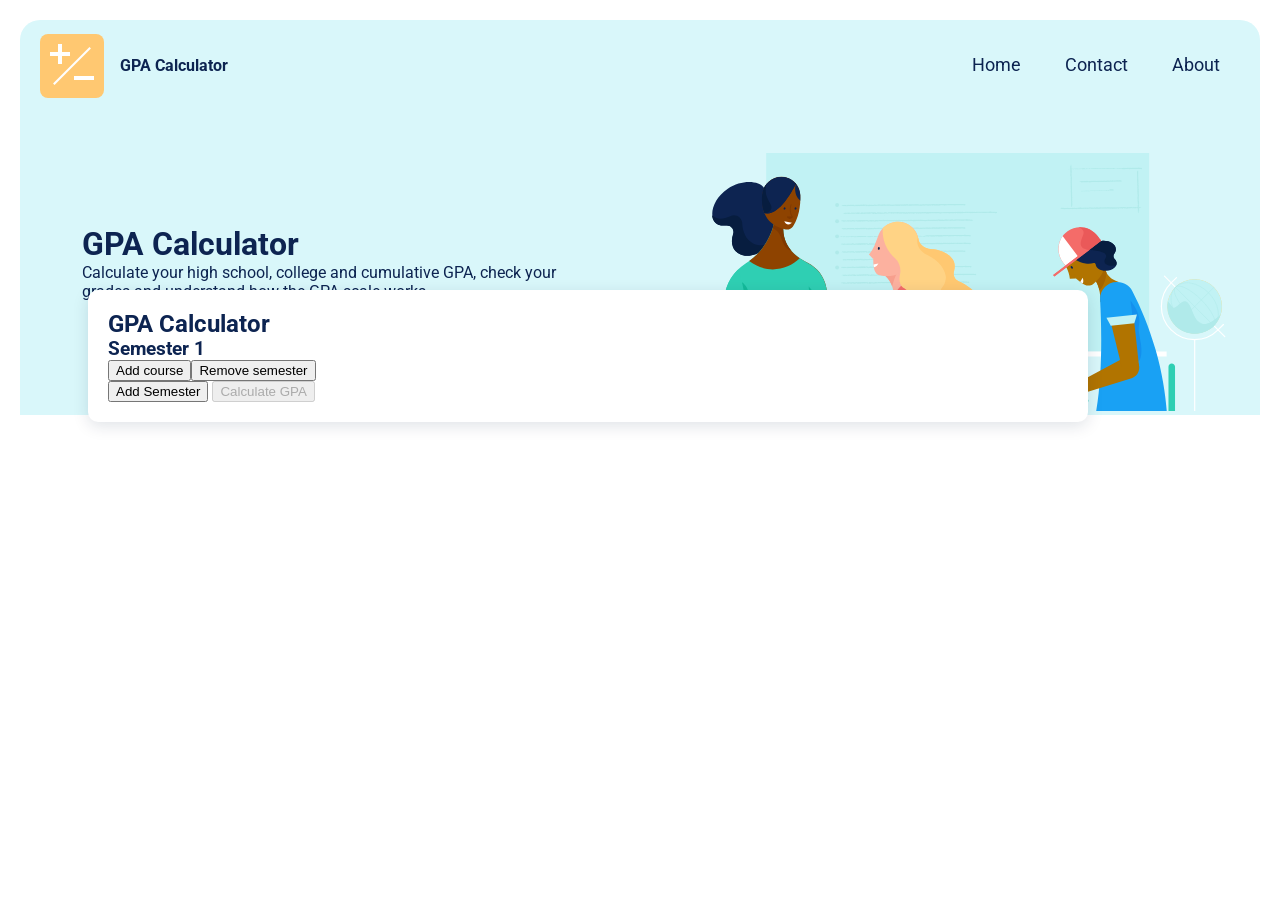
==== commit 4f8fe4ea: "commit-17-7-23" ====
--- a/index.html
+++ b/index.html
@@ -341,8 +341,8 @@
             </div>
         </div>
         <div class="gpa-container">
-            <h2>Semester 1</h2>
-            <input type="text" id="" placeholder="Course name">
+            <h2>GPA Calculator</h2>
+            <!-- <input type="text" id="" placeholder="Course name">
             <select id="Grade">
                 <option style="display: none;">Grade</option>
                 <option>A+</option>
@@ -359,7 +359,14 @@
                 <option>D-</option>
                 <option>F</option>
             </select>
-            <input type="text" placeholder="Credits">
+            <input type="text" placeholder="Credits"> -->
+            <div id="semester-container"></div>
+
+            <!-- <div> -->
+            <button onclick="addSemester()">Add Semester</button>
+            <button onclick="calculateGPA()" id="calculate" disabled>Calculate GPA</button>
+            <p id="output"></p>
+            <!-- </div> -->
         </div>
     </main>
 
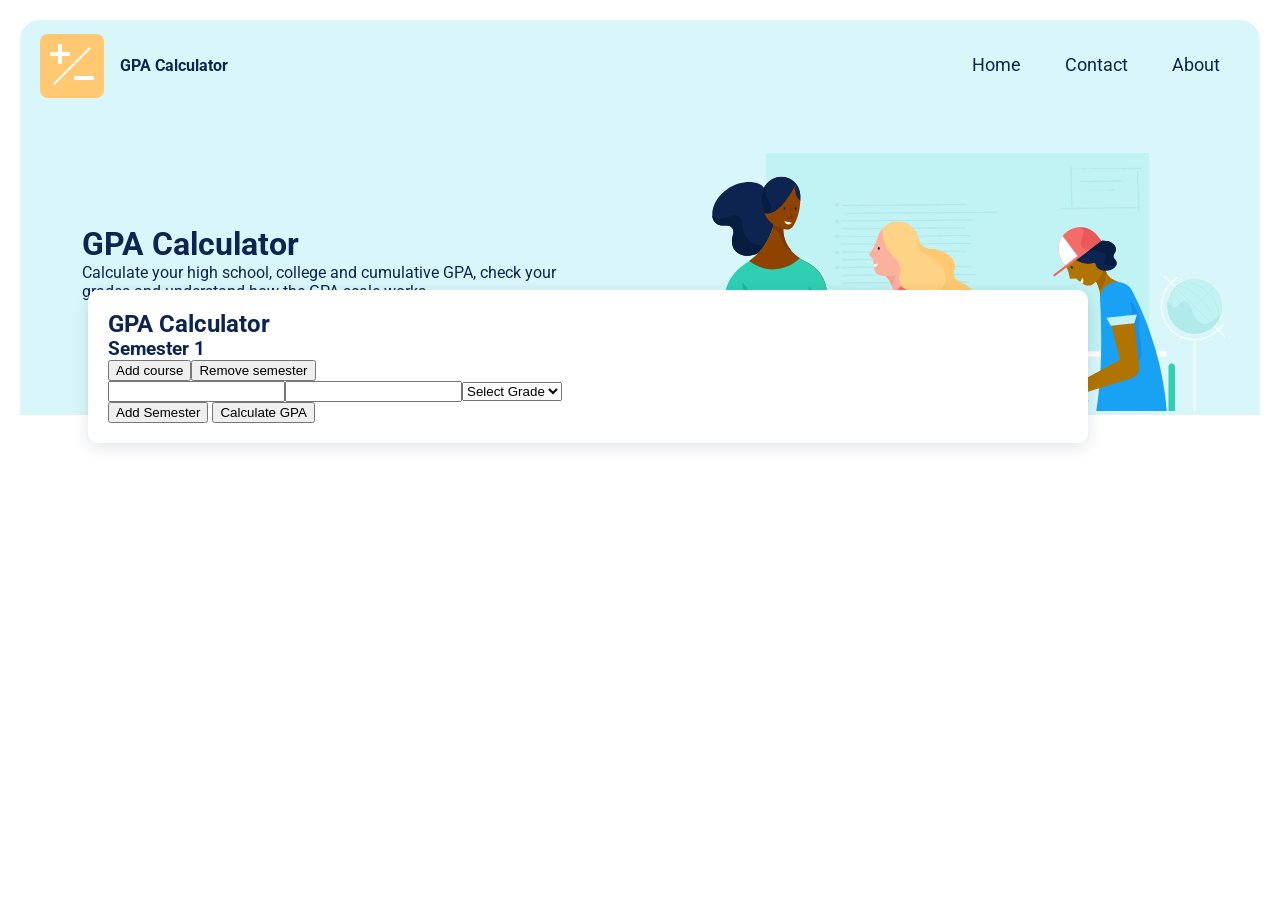
==== commit c8b8fd92: "commit-18-7-23" ====
--- a/index.html
+++ b/index.html
@@ -364,7 +364,7 @@
 
             <!-- <div> -->
             <button onclick="addSemester()">Add Semester</button>
-            <button onclick="calculateGPA()" id="calculate" disabled>Calculate GPA</button>
+            <button onclick="calculateGPA()" id="calculate">Calculate GPA</button>
             <p id="output"></p>
             <!-- </div> -->
         </div>
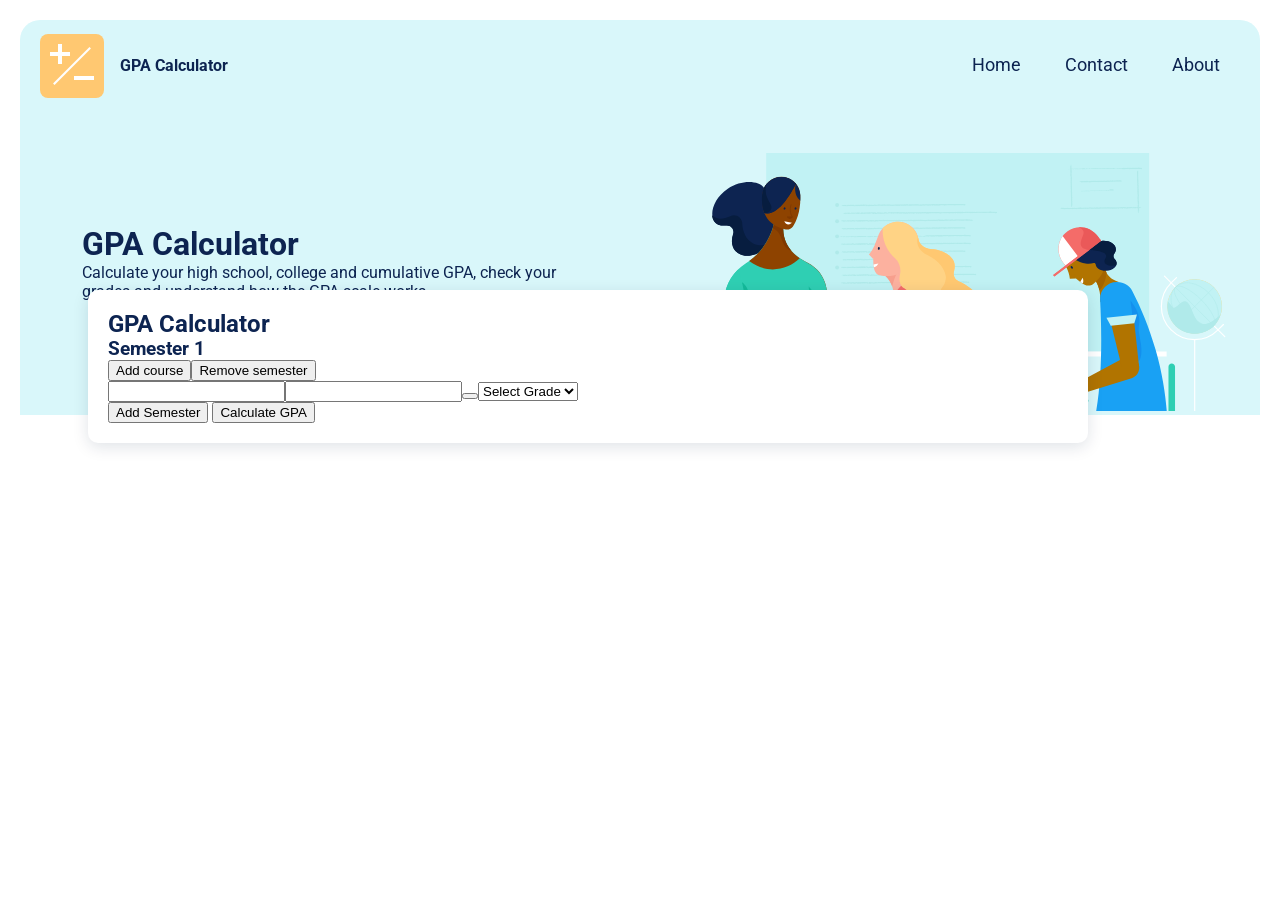
==== commit 9f6a371e: "commit-20-7-23" ====
--- a/index.html
+++ b/index.html
@@ -11,9 +11,12 @@
     <link
         href="https://fonts.googleapis.com/css2?family=Montserrat:wght@300;400;700&family=Roboto:ital,wght@1,300;1,400;1,700&display=swap"
         rel="stylesheet">
+
+    <link href="https://cdn.lineicons.com/4.0/lineicons.css" rel="stylesheet" />
 </head>
 
 <body>
+    <!-- <button><i class="lni lni-cross-circle"></i></button> -->
 
     <nav class="main-nav">
         <div class="main-nav-logo">
@@ -45,7 +48,8 @@
         <div class="header">
             <div>
                 <h1>GPA Calculator</h1>
-                <p>Calculate your high school, college and cumulative GPA, check your grades and understand how the GPA
+                <p>Calculate your high school, college and cumulative GPA, check your grades and understand how
+                    the GPA
                     scale works.</p>
             </div>
             <div class="main-figure">
@@ -111,7 +115,8 @@
                             <path d="M73.22 45.2386667l7.7013187 1.4964444S76.2085714 51.4546667 73.22 45.2386667z"
                                 fill="#FFF" fill-rule="nonzero"></path>
                             <path fill="#2FCFB3" fill-rule="nonzero"
-                                d="M100.576923 208.926667H24.2534066l10.6898901-41.324889 68.6221983 6.791555z"></path>
+                                d="M100.576923 208.926667H24.2534066l10.6898901-41.324889 68.6221983 6.791555z">
+                            </path>
                             <path
                                 d="M31.0351648 106.247556s7.3564836 4.259111 7.1265934 15.770222c-.114945 11.511111-2.4138461 24.633778 8.5059341 25.094222 10.9197802.460444 25.058022-7.021778 29.4259341 5.295111l-44.1389011 5.755556-.9195605-51.915111z"
                                 fill="#13BA9A" fill-rule="nonzero"></path>
@@ -260,7 +265,8 @@
                             d="M405.181319 112.348444c.344835-.805777.45978-1.611555.45978-2.532444-.114945-1.381333-.804615-2.647556-1.839121-3.683556-1.494286-1.381333-1.839121-3.683555-.574725-5.295111 1.14945-1.4964441 1.724176-3.2231108 1.609231-4.9497774-.459781-5.0648889-6.781759-8.6333334-14.138242-7.9426667h-.344835l-.114945.1151111-11.724396 8.9786667s20.575165.5755555 16.092308 7.9426663c-3.793187 6.100889 2.528791 8.978667 10.574945 7.367111z"
                             fill="#071D3F" fill-rule="nonzero"></path>
                         <path fill="#B17400" fill-rule="nonzero"
-                            d="M428.17033 214.221778l-4.942638-45.123556-23.218901 1.036 10.804835 44.087556z"></path>
+                            d="M428.17033 214.221778l-4.942638-45.123556-23.218901 1.036 10.804835 44.087556z">
+                        </path>
                         <path fill="#F5A73B" fill-rule="nonzero"
                             d="M289.4316488 238.0497774h58.0472527v8.17288889h-58.0472527z"></path>
                         <path fill="#19A1F4" fill-rule="nonzero"
@@ -292,7 +298,8 @@
                             </path>
                         </g>
                         <path fill="#C1F2F4" fill-rule="nonzero"
-                            d="M425.986374 161.616l-30.575385 3.223111 4.367912 7.942667 23.563736-2.532445z"></path>
+                            d="M425.986374 161.616l-30.575385 3.223111 4.367912 7.942667 23.563736-2.532445z">
+                        </path>
                         <path
                             d="M352.766374 246.222667l-1.839121-6.791556c-.919561-3.568444-5.172528-4.949778-8.046154-2.647555l-11.724396 9.439111h21.609671z"
                             fill="#B17400" fill-rule="nonzero"></path>
@@ -317,7 +324,8 @@
                             <path
                                 d="M20.6901099 10.5902222l-5.4024176 5.4102222c-12.9887912 13.0075556-12.9887912 34.0728889 0 46.9653334 12.9887912 13.0075555 34.0237363 13.0075555 46.8975824 0l5.4024176-5.4102222"
                                 stroke="#FFF" stroke-width="1.15" stroke-linecap="round"></path>
-                            <path d="M38.8514286 72.7502222v72.0595558" stroke="#FFF" stroke-width="1.15"></path>
+                            <path d="M38.8514286 72.7502222v72.0595558" stroke="#FFF" stroke-width="1.15">
+                            </path>
                             <path
                                 d="M17.2417582 40.5191111c-.4597802-.3453333-1.2643956-1.2662222-2.7586813-3.108-.9195604-1.036-1.7241758-2.1871111-2.4138461-3.3382222-1.7241759 8.6333333.8046154 17.9573333 7.4714285 24.6337778 10.6898902 10.7053333 27.9316484 10.7053333 38.6215385 0 3.3334066-3.3382223 5.6323077-7.252 6.7817582-11.396-10.0002197 9.8995555-15.7474725 10.4751111-19.0808791 9.4391111C36.6674725 53.7568889 36.0927473 34.4182222 29.196044 34.188c-4.5978022-.1151111-9.1956044 7.9426667-11.9542858 6.3311111z"
                                 fill="#B0EAEA" fill-rule="nonzero"></path>
